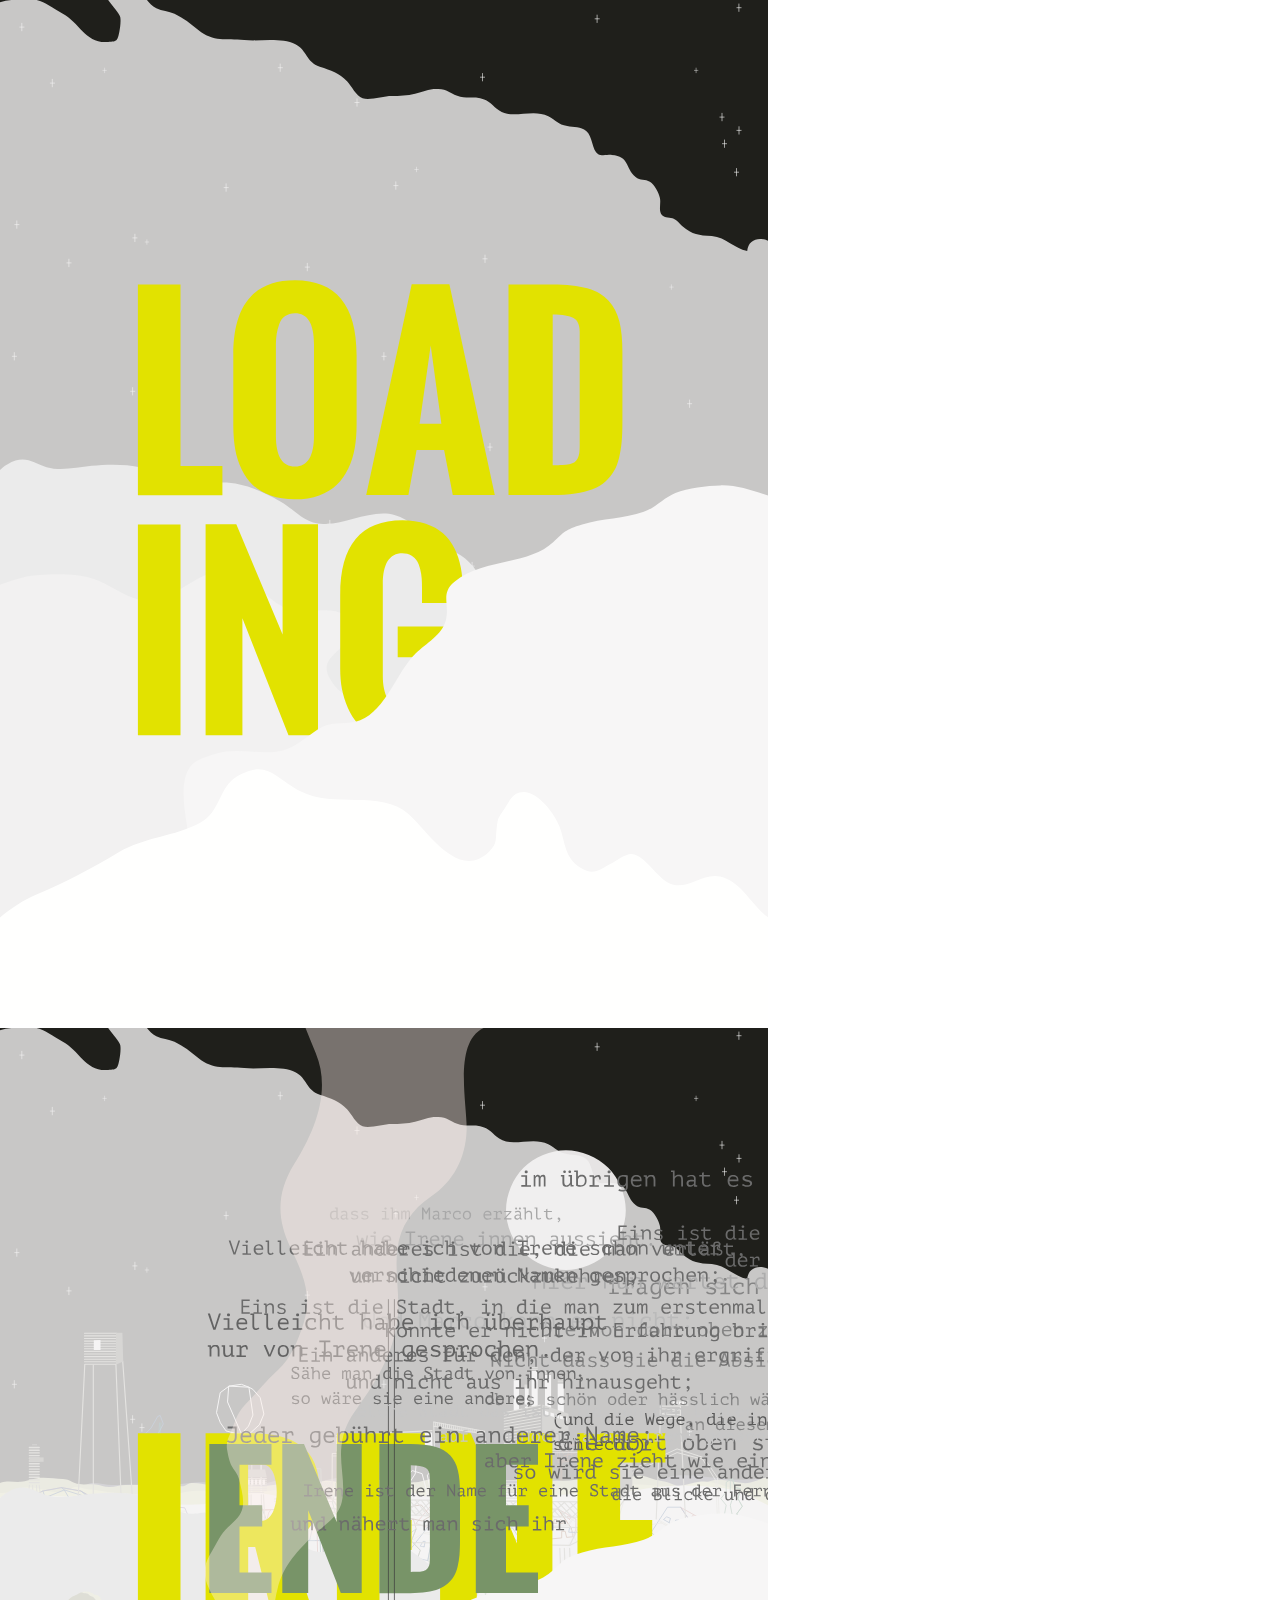
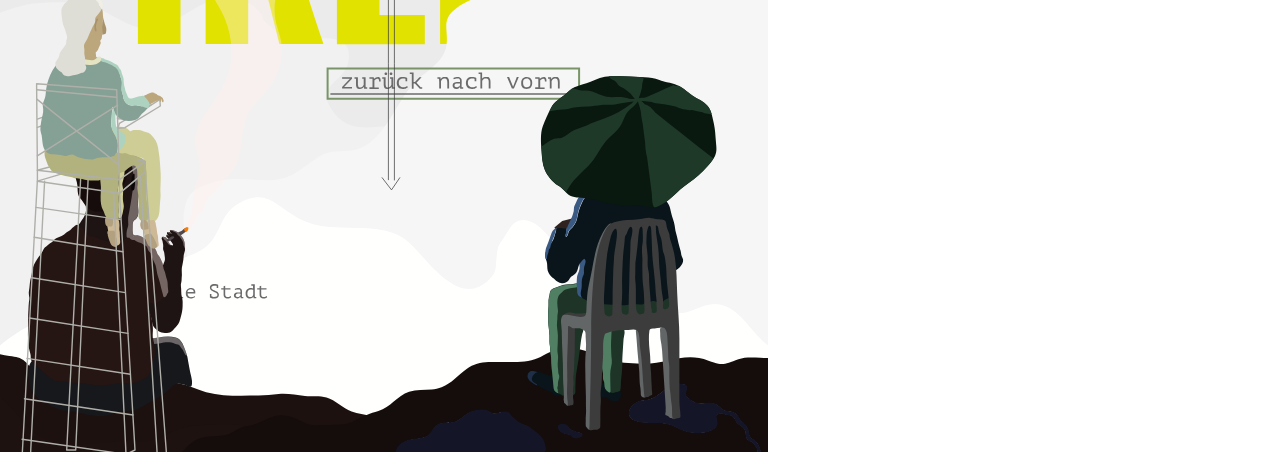
==== index.html @ e0df00ff "Initial commit" ====
<!DOCTYPE html>
<html>
<meta http-equiv="Content-Type" content="text/html; charset=utf-8">
<meta name="apple-mobile-web-app-capable" content="yes">
<meta name="apple-mobile-web-app-status-bar-style" content="black-translucent">
<meta name="viewport" content="width=768, minimal-ui">
<title>Irene</title>
<link rel="apple-touch-icon" sizes="152x152" href="icon.png">
<script src="js/external/zepto.js"></script>
<script src="js/external/hammer.js"></script>
<script src="js/external/colorGradient.js"></script>
<script src="js/external/stats.js"></script>
<script src="js/external/howler.js"></script>
<script src="js/external/tween.js"></script>

<script src="js/two.js"></script>
<script src="js/twoParallax.js"></script>
<script src="js/twoParticle.js"></script>

<script src="js/utils.js"></script>

<script src="js/tweenPlugins.js"></script>

<script src="js/Irene.js"></script>
<script src="js/IreneAudio.js"></script>
<script src="js/IreneParticle.js"></script>
<script src="js/IreneTouch.js"></script>
<script src="js/IreneFlicker.js"></script>
<script src="js/IreneWiggle.js"></script>
<script src="js/IreneAnimation.js"></script>
<script src="js/IreneSwing.js"></script>
<script src="js/IreneBacklink.js"></script>

<style>
body {
  margin: 0;
  padding: 0;
}

#wrapper {
  overflow:hidden;
}

@font-face {
  font-family: 'Oswald-Bold';
  font-style: normal;
  font-weight: 700;
  src: local('Oswald Bold'), local('Oswald-Bold'), url(fonts/oswald.woff) format('woff');
}

@font-face {
  font-family: 'PTMono-Regular';
  font-style: normal;
  font-weight: 400;
  src: local('PT Mono'), local('PTMono-Regular'), url(fonts/ptmono.woff) format('woff');
}

</style>

<body>
<div id="loading"><img src="loading.svg"></div>
<div id="wrapper"></div>
<div id="hiddenWrapper" style="display:none"></div>

<script>
var I = new Irene(),
    wrapSrc = document.getElementById('hiddenWrapper');
    wrapOut = document.getElementById('wrapper');

I.loadSVG('No military2 copy.svg', wrapSrc, startSetup);

function startSetup() {
  I.interpretSVG(wrapSrc, wrapOut);
  wrapSrc.remove();
  wrapSrc = null;
  I.two.update();
  I.setupAnimation();
  I.setupWiggle();
  I.setupSwing();
  I.setupFlicker();
  I.setupAudio();

  I.setupPerspective();
  I.moveCloudsToFront();
  I.setupTouchHandling();
  I.setupAnimation();
  //I.showStats();
  I.setupRain();
  I.setupBacklink();
  I.start();

  //goto(THIRDCITY);
}

function goto(x) {
  I.landed = true;
  I.curPos.y = 0;
  I.two.update();
  I.curPos.x = x;
  I.movePerspective(I.curPos);
  I.two.update();
}

function gotoRain() {
  goto(230);
}

function gotoSand() {
  goto(310);
}

function cur() {
  console.log(I.curPos.x);
}

</script>
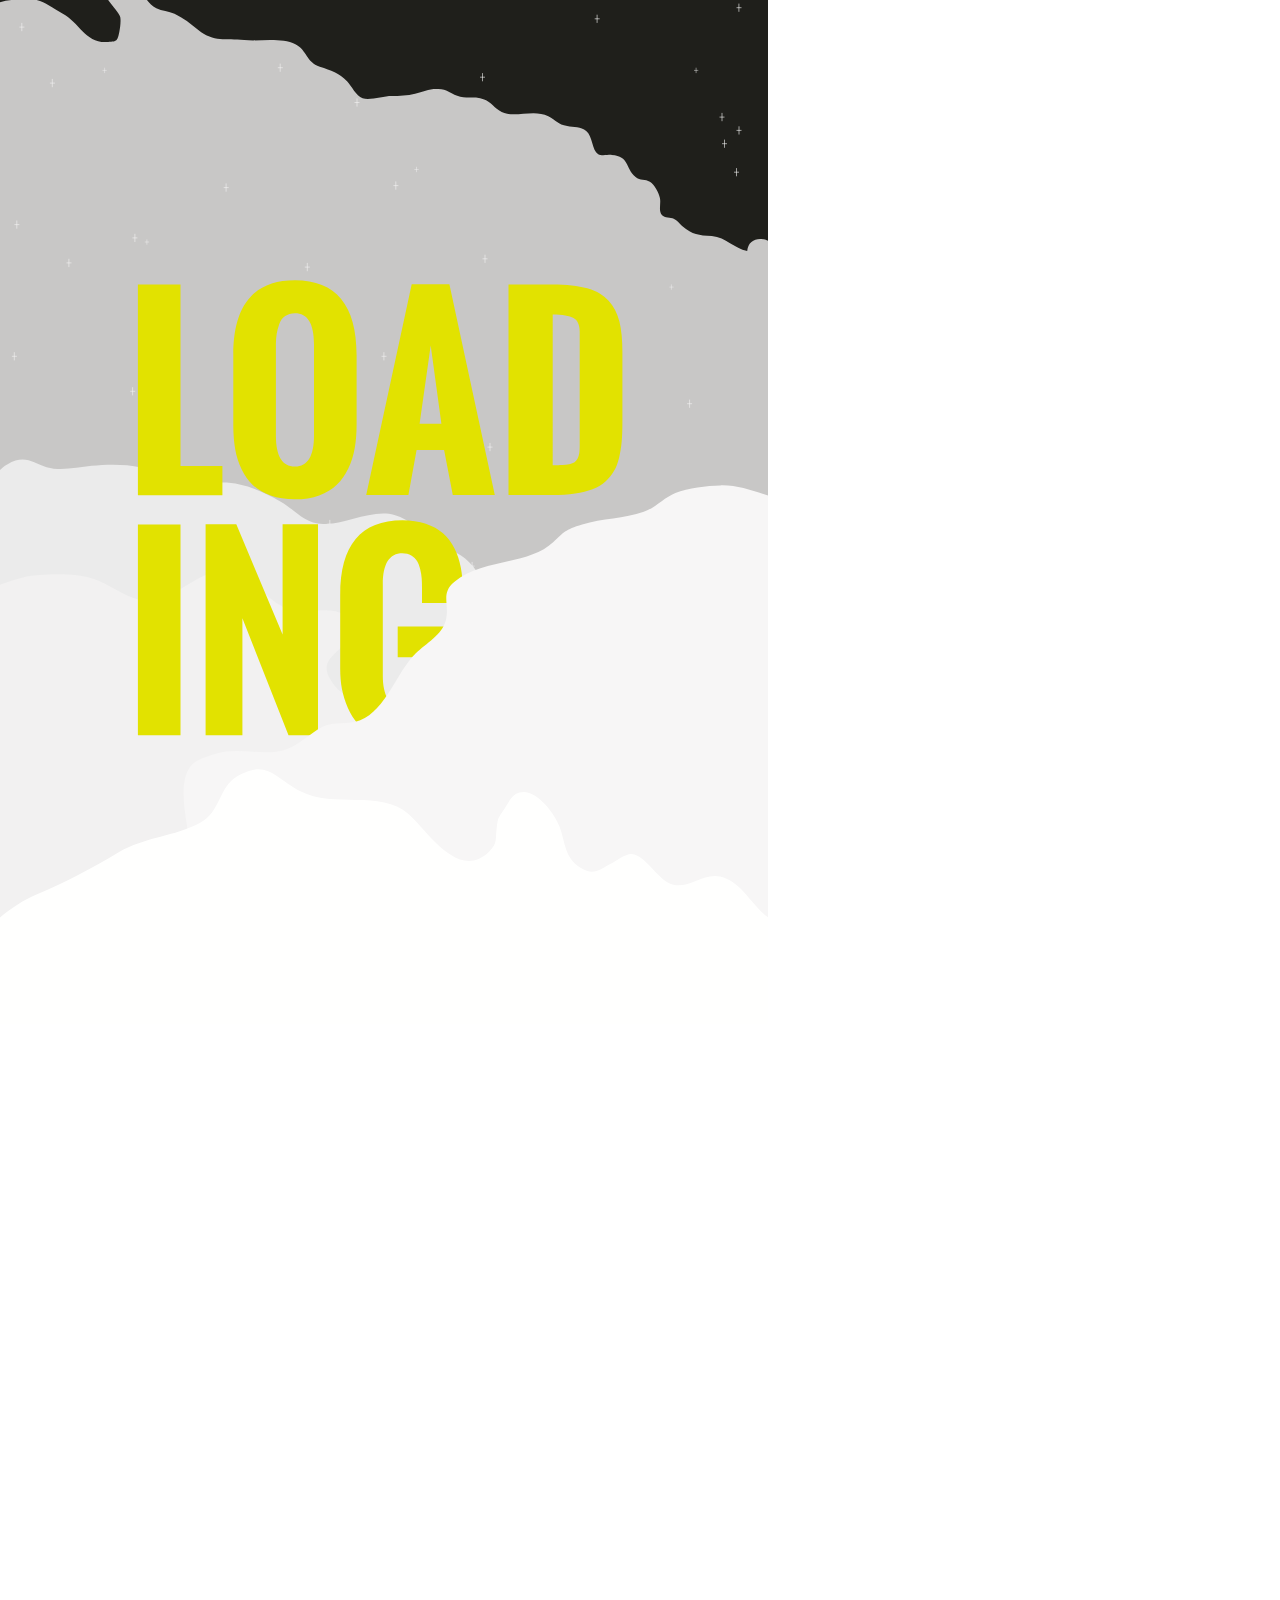
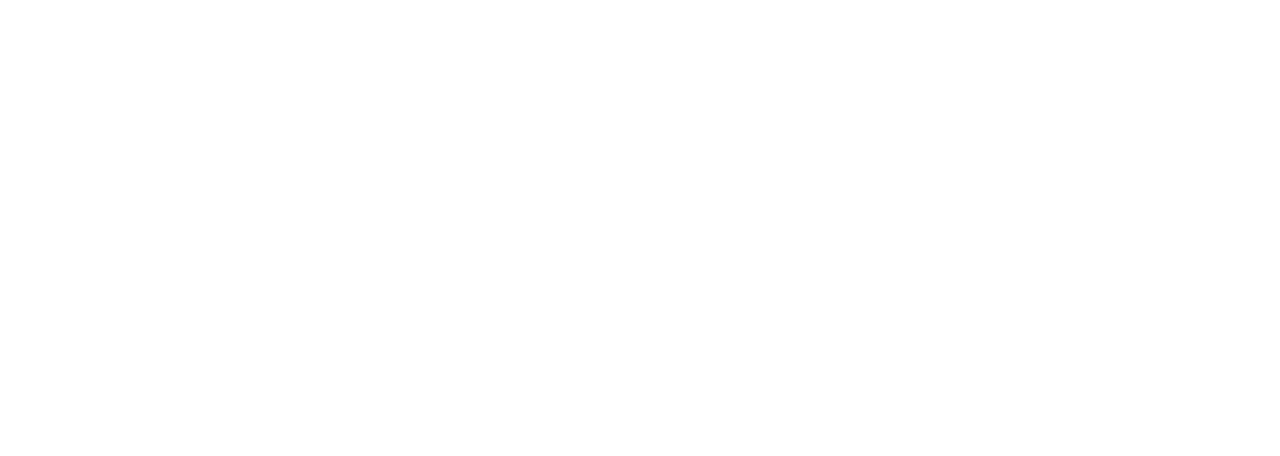
==== commit 6b6a3274: "including folders" ====
--- a/index.html
+++ b/index.html
@@ -60,14 +60,14 @@
 <body>
 <div id="loading"><img src="loading.svg"></div>
 <div id="wrapper"></div>
-<div id="hiddenWrapper" style="display:none"></div>
+
 
 <script>
 var I = new Irene(),
     wrapSrc = document.getElementById('hiddenWrapper');
     wrapOut = document.getElementById('wrapper');
 
-I.loadSVG('No military2 copy.svg', wrapSrc, startSetup);
+
 
 function startSetup() {
   I.interpretSVG(wrapSrc, wrapOut);
@@ -114,3 +114,11059 @@
 }
 
 </script>
+<div id="hiddenWrapper" style="display:none">
+<svg version="1.1" xmlns="http://www.w3.org/2000/svg" xmlns:xlink="http://www.w3.org/1999/xlink" x="0px" y="0px" width="768px"
+	 height="1024px" viewBox="0 0 768 1024" enable-background="new 0 0 768 1024" xml:space="preserve">
+<g id="Sky">
+	<rect id="SkyColor" x="-220.7" y="-591.6" fill="#1F1F1B" width="3831.4" height="2076.7"/>
+	<g id="Moon">
+		<circle id="XMLID_25_" fill="#E6E4E4" cx="565.9" cy="182.2" r="59.9"/>
+	</g>
+	<g id="Stars" display="none">
+		<g display="inline">
+			
+				<line fill="none" stroke="#FFFFFF" stroke-width="0.5839" stroke-linejoin="bevel" stroke-miterlimit="10" x1="134.9" y1="233.8" x2="134.9" y2="242"/>
+			
+				<line fill="none" stroke="#FFFFFF" stroke-width="0.5839" stroke-linejoin="bevel" stroke-miterlimit="10" x1="132.4" y1="237.9" x2="137.4" y2="237.9"/>
+		</g>
+		<g display="inline">
+			
+				<line fill="none" stroke="#FFFFFF" stroke-width="0.5839" stroke-linejoin="bevel" stroke-miterlimit="10" x1="226.1" y1="183.4" x2="226.1" y2="191.7"/>
+			
+				<line fill="none" stroke="#FFFFFF" stroke-width="0.5839" stroke-linejoin="bevel" stroke-miterlimit="10" x1="223.7" y1="187.6" x2="228.7" y2="187.6"/>
+		</g>
+		<g display="inline">
+			
+				<line fill="none" stroke="#FFFFFF" stroke-width="0.5839" stroke-linejoin="bevel" stroke-miterlimit="10" x1="383.9" y1="352.2" x2="383.9" y2="360.4"/>
+			
+				<line fill="none" stroke="#FFFFFF" stroke-width="0.5839" stroke-linejoin="bevel" stroke-miterlimit="10" x1="381.5" y1="356.3" x2="386.5" y2="356.3"/>
+		</g>
+		<g display="inline">
+			
+				<line fill="none" stroke="#FFFFFF" stroke-width="0.5839" stroke-linejoin="bevel" stroke-miterlimit="10" x1="689.6" y1="399.6" x2="689.6" y2="407.8"/>
+			
+				<line fill="none" stroke="#FFFFFF" stroke-width="0.5839" stroke-linejoin="bevel" stroke-miterlimit="10" x1="687.1" y1="403.7" x2="692.1" y2="403.7"/>
+		</g>
+		<g display="inline">
+			
+				<line fill="none" stroke="#FFFFFF" stroke-width="0.5839" stroke-linejoin="bevel" stroke-miterlimit="10" x1="357" y1="98.4" x2="357" y2="106.6"/>
+			
+				<line fill="none" stroke="#FFFFFF" stroke-width="0.5839" stroke-linejoin="bevel" stroke-miterlimit="10" x1="354.5" y1="102.5" x2="359.5" y2="102.5"/>
+		</g>
+		<g display="inline">
+			
+				<line fill="none" stroke="#FFFFFF" stroke-width="0.5839" stroke-linejoin="bevel" stroke-miterlimit="10" x1="52.3" y1="78.9" x2="52.3" y2="87.2"/>
+			
+				<line fill="none" stroke="#FFFFFF" stroke-width="0.5839" stroke-linejoin="bevel" stroke-miterlimit="10" x1="49.9" y1="83.1" x2="54.9" y2="83.1"/>
+		</g>
+		<g display="inline">
+			
+				<line fill="none" stroke="#FFFFFF" stroke-width="0.5839" stroke-linejoin="bevel" stroke-miterlimit="10" x1="21.8" y1="22.9" x2="21.8" y2="31.2"/>
+			
+				<line fill="none" stroke="#FFFFFF" stroke-width="0.5839" stroke-linejoin="bevel" stroke-miterlimit="10" x1="19.4" y1="27.1" x2="24.4" y2="27.1"/>
+		</g>
+		<g display="inline">
+			
+				<line fill="none" stroke="#FFFFFF" stroke-width="0.5839" stroke-linejoin="bevel" stroke-miterlimit="10" x1="16.8" y1="220.5" x2="16.8" y2="228.7"/>
+			
+				<line fill="none" stroke="#FFFFFF" stroke-width="0.5839" stroke-linejoin="bevel" stroke-miterlimit="10" x1="14.4" y1="224.6" x2="19.4" y2="224.6"/>
+		</g>
+		<g display="inline">
+			
+				<line fill="none" stroke="#FFFFFF" stroke-width="0.5839" stroke-linejoin="bevel" stroke-miterlimit="10" x1="14.3" y1="352.2" x2="14.3" y2="360.4"/>
+			
+				<line fill="none" stroke="#FFFFFF" stroke-width="0.5839" stroke-linejoin="bevel" stroke-miterlimit="10" x1="11.9" y1="356.3" x2="16.9" y2="356.3"/>
+		</g>
+		<g display="inline">
+			
+				<line fill="none" stroke="#FFFFFF" stroke-width="0.5839" stroke-linejoin="bevel" stroke-miterlimit="10" x1="307.3" y1="262.9" x2="307.3" y2="271.2"/>
+			
+				<line fill="none" stroke="#FFFFFF" stroke-width="0.5839" stroke-linejoin="bevel" stroke-miterlimit="10" x1="304.8" y1="267.1" x2="309.8" y2="267.1"/>
+		</g>
+		<g display="inline">
+			
+				<line fill="none" stroke="#FFFFFF" stroke-width="0.5839" stroke-linejoin="bevel" stroke-miterlimit="10" x1="280.2" y1="63.6" x2="280.2" y2="71.8"/>
+			
+				<line fill="none" stroke="#FFFFFF" stroke-width="0.5839" stroke-linejoin="bevel" stroke-miterlimit="10" x1="277.8" y1="67.7" x2="282.8" y2="67.7"/>
+		</g>
+		<g display="inline">
+			
+				<line fill="none" stroke="#FFFFFF" stroke-width="0.5839" stroke-linejoin="bevel" stroke-miterlimit="10" x1="597.1" y1="14.7" x2="597.1" y2="22.9"/>
+			
+				<line fill="none" stroke="#FFFFFF" stroke-width="0.5839" stroke-linejoin="bevel" stroke-miterlimit="10" x1="594.7" y1="18.8" x2="599.7" y2="18.8"/>
+		</g>
+		<g display="inline">
+			
+				<line fill="none" stroke="#FFFFFF" stroke-width="0.5839" stroke-linejoin="bevel" stroke-miterlimit="10" x1="583.2" y1="419.6" x2="583.2" y2="427.8"/>
+			
+				<line fill="none" stroke="#FFFFFF" stroke-width="0.5839" stroke-linejoin="bevel" stroke-miterlimit="10" x1="580.8" y1="423.7" x2="585.8" y2="423.7"/>
+		</g>
+		<g display="inline">
+			
+				<line fill="none" stroke="#FFFFFF" stroke-width="0.5839" stroke-linejoin="bevel" stroke-miterlimit="10" x1="472.1" y1="561.9" x2="472.1" y2="570.2"/>
+			
+				<line fill="none" stroke="#FFFFFF" stroke-width="0.5839" stroke-linejoin="bevel" stroke-miterlimit="10" x1="469.6" y1="566.1" x2="474.6" y2="566.1"/>
+		</g>
+		<g display="inline">
+			
+				<line fill="none" stroke="#FFFFFF" stroke-width="0.5839" stroke-linejoin="bevel" stroke-miterlimit="10" x1="490" y1="442.9" x2="490" y2="451.2"/>
+			
+				<line fill="none" stroke="#FFFFFF" stroke-width="0.5839" stroke-linejoin="bevel" stroke-miterlimit="10" x1="487.5" y1="447.1" x2="492.5" y2="447.1"/>
+		</g>
+		<g display="inline">
+			
+				<line fill="none" stroke="#FFFFFF" stroke-width="0.5839" stroke-linejoin="bevel" stroke-miterlimit="10" x1="684.6" y1="680.9" x2="684.6" y2="689.2"/>
+			
+				<line fill="none" stroke="#FFFFFF" stroke-width="0.5839" stroke-linejoin="bevel" stroke-miterlimit="10" x1="682.1" y1="685.1" x2="687.1" y2="685.1"/>
+		</g>
+		<g display="inline">
+			
+				<line fill="none" stroke="#FFFFFF" stroke-width="0.5839" stroke-linejoin="bevel" stroke-miterlimit="10" x1="482.4" y1="803.1" x2="482.4" y2="811.3"/>
+			
+				<line fill="none" stroke="#FFFFFF" stroke-width="0.5839" stroke-linejoin="bevel" stroke-miterlimit="10" x1="480" y1="807.2" x2="485" y2="807.2"/>
+		</g>
+		<g display="inline">
+			
+				<line fill="none" stroke="#FFFFFF" stroke-width="0.5839" stroke-linejoin="bevel" stroke-miterlimit="10" x1="329.8" y1="519.9" x2="329.8" y2="528.2"/>
+			
+				<line fill="none" stroke="#FFFFFF" stroke-width="0.5839" stroke-linejoin="bevel" stroke-miterlimit="10" x1="327.4" y1="524.1" x2="332.4" y2="524.1"/>
+		</g>
+		<g display="inline">
+			
+				<line fill="none" stroke="#FFFFFF" stroke-width="0.5839" stroke-linejoin="bevel" stroke-miterlimit="10" x1="112.5" y1="480.9" x2="112.5" y2="489.2"/>
+			
+				<line fill="none" stroke="#FFFFFF" stroke-width="0.5839" stroke-linejoin="bevel" stroke-miterlimit="10" x1="110.1" y1="485.1" x2="115.1" y2="485.1"/>
+		</g>
+		<g display="inline">
+			
+				<line fill="none" stroke="#FFFFFF" stroke-width="0.5839" stroke-linejoin="bevel" stroke-miterlimit="10" x1="334.8" y1="696.8" x2="334.8" y2="705"/>
+			
+				<line fill="none" stroke="#FFFFFF" stroke-width="0.5839" stroke-linejoin="bevel" stroke-miterlimit="10" x1="332.4" y1="700.9" x2="337.4" y2="700.9"/>
+		</g>
+		<g display="inline">
+			
+				<line fill="none" stroke="#FFFFFF" stroke-width="0.5839" stroke-linejoin="bevel" stroke-miterlimit="10" x1="334.8" y1="873" x2="334.8" y2="881.2"/>
+			
+				<line fill="none" stroke="#FFFFFF" stroke-width="0.5839" stroke-linejoin="bevel" stroke-miterlimit="10" x1="332.4" y1="877.1" x2="337.4" y2="877.1"/>
+		</g>
+		<g display="inline">
+			
+				<line fill="none" stroke="#FFFFFF" stroke-width="0.5839" stroke-linejoin="bevel" stroke-miterlimit="10" x1="639.8" y1="926.4" x2="639.8" y2="934.7"/>
+			
+				<line fill="none" stroke="#FFFFFF" stroke-width="0.5839" stroke-linejoin="bevel" stroke-miterlimit="10" x1="637.4" y1="930.5" x2="642.4" y2="930.5"/>
+		</g>
+		<g display="inline">
+			
+				<line fill="none" stroke="#FFFFFF" stroke-width="0.5839" stroke-linejoin="bevel" stroke-miterlimit="10" x1="544.5" y1="305.9" x2="544.5" y2="314.2"/>
+			
+				<line fill="none" stroke="#FFFFFF" stroke-width="0.5839" stroke-linejoin="bevel" stroke-miterlimit="10" x1="542" y1="310.1" x2="547" y2="310.1"/>
+		</g>
+		<g display="inline">
+			
+				<line fill="none" stroke="#FFFFFF" stroke-width="0.5839" stroke-linejoin="bevel" stroke-miterlimit="10" x1="485" y1="254.7" x2="485" y2="262.9"/>
+			
+				<line fill="none" stroke="#FFFFFF" stroke-width="0.5839" stroke-linejoin="bevel" stroke-miterlimit="10" x1="482.5" y1="258.8" x2="487.5" y2="258.8"/>
+		</g>
+		<g display="inline">
+			
+				<line fill="none" stroke="#FFFFFF" stroke-width="0.5839" stroke-linejoin="bevel" stroke-miterlimit="10" x1="482.5" y1="73.1" x2="482.5" y2="81.3"/>
+			
+				<line fill="none" stroke="#FFFFFF" stroke-width="0.5839" stroke-linejoin="bevel" stroke-miterlimit="10" x1="480" y1="77.2" x2="485" y2="77.2"/>
+		</g>
+		<g display="inline">
+			
+				<line fill="none" stroke="#FFFFFF" stroke-width="0.5839" stroke-linejoin="bevel" stroke-miterlimit="10" x1="736.5" y1="168.1" x2="736.5" y2="176.3"/>
+			
+				<line fill="none" stroke="#FFFFFF" stroke-width="0.5839" stroke-linejoin="bevel" stroke-miterlimit="10" x1="734" y1="172.2" x2="739" y2="172.2"/>
+		</g>
+		<g display="inline">
+			
+				<line fill="none" stroke="#FFFFFF" stroke-width="0.5839" stroke-linejoin="bevel" stroke-miterlimit="10" x1="739" y1="126.3" x2="739" y2="134.5"/>
+			
+				<line fill="none" stroke="#FFFFFF" stroke-width="0.5839" stroke-linejoin="bevel" stroke-miterlimit="10" x1="736.5" y1="130.4" x2="741.5" y2="130.4"/>
+		</g>
+		<g display="inline">
+			
+				<line fill="none" stroke="#FFFFFF" stroke-width="0.5839" stroke-linejoin="bevel" stroke-miterlimit="10" x1="724.5" y1="139.6" x2="724.5" y2="147.8"/>
+			
+				<line fill="none" stroke="#FFFFFF" stroke-width="0.5839" stroke-linejoin="bevel" stroke-miterlimit="10" x1="722" y1="143.7" x2="727" y2="143.7"/>
+		</g>
+		<g display="inline">
+			
+				<line fill="none" stroke="#FFFFFF" stroke-width="0.5839" stroke-linejoin="bevel" stroke-miterlimit="10" x1="722" y1="112.9" x2="722" y2="121.2"/>
+			
+				<line fill="none" stroke="#FFFFFF" stroke-width="0.5839" stroke-linejoin="bevel" stroke-miterlimit="10" x1="719.5" y1="117.1" x2="724.5" y2="117.1"/>
+		</g>
+		<g display="inline">
+			
+				<line fill="none" stroke="#FFFFFF" stroke-width="0.5839" stroke-linejoin="bevel" stroke-miterlimit="10" x1="738.9" y1="3.6" x2="738.9" y2="11.8"/>
+			
+				<line fill="none" stroke="#FFFFFF" stroke-width="0.5839" stroke-linejoin="bevel" stroke-miterlimit="10" x1="736.5" y1="7.7" x2="741.5" y2="7.7"/>
+		</g>
+		<g display="inline">
+			
+				<line fill="none" stroke="#FFFFFF" stroke-width="0.5839" stroke-linejoin="bevel" stroke-miterlimit="10" x1="68.9" y1="258.8" x2="68.9" y2="267.1"/>
+			
+				<line fill="none" stroke="#FFFFFF" stroke-width="0.5839" stroke-linejoin="bevel" stroke-miterlimit="10" x1="66.5" y1="262.9" x2="71.5" y2="262.9"/>
+		</g>
+		<g display="inline">
+			
+				<line fill="none" stroke="#FFFFFF" stroke-width="0.5839" stroke-linejoin="bevel" stroke-miterlimit="10" x1="395.8" y1="181.4" x2="395.8" y2="189.7"/>
+			
+				<line fill="none" stroke="#FFFFFF" stroke-width="0.5839" stroke-linejoin="bevel" stroke-miterlimit="10" x1="393.4" y1="185.6" x2="398.4" y2="185.6"/>
+		</g>
+		<g display="inline">
+			
+				<line fill="none" stroke="#FFFFFF" stroke-width="0.5839" stroke-linejoin="bevel" stroke-miterlimit="10" x1="141.9" y1="395.4" x2="141.9" y2="403.7"/>
+			
+				<line fill="none" stroke="#FFFFFF" stroke-width="0.5839" stroke-linejoin="bevel" stroke-miterlimit="10" x1="139.5" y1="399.6" x2="144.5" y2="399.6"/>
+		</g>
+		<g display="inline">
+			
+				<line fill="none" stroke="#FFFFFF" stroke-width="0.5839" stroke-linejoin="bevel" stroke-miterlimit="10" x1="132.6" y1="387.2" x2="132.6" y2="395.4"/>
+			
+				<line fill="none" stroke="#FFFFFF" stroke-width="0.5839" stroke-linejoin="bevel" stroke-miterlimit="10" x1="130.2" y1="391.3" x2="135.2" y2="391.3"/>
+		</g>
+		<g display="inline">
+			
+				<line fill="none" stroke="#FFFFFF" stroke-width="0.4346" stroke-linejoin="bevel" stroke-miterlimit="10" x1="416.5" y1="166.8" x2="416.5" y2="172.2"/>
+			
+				<line fill="none" stroke="#FFFFFF" stroke-width="0.4346" stroke-linejoin="bevel" stroke-miterlimit="10" x1="414.4" y1="169.5" x2="418.7" y2="169.5"/>
+		</g>
+		<g display="inline">
+			
+				<line fill="none" stroke="#FFFFFF" stroke-width="0.4346" stroke-linejoin="bevel" stroke-miterlimit="10" x1="146.9" y1="239.4" x2="146.9" y2="244.7"/>
+			
+				<line fill="none" stroke="#FFFFFF" stroke-width="0.4346" stroke-linejoin="bevel" stroke-miterlimit="10" x1="144.8" y1="242" x2="149.1" y2="242"/>
+		</g>
+		<g display="inline">
+			
+				<line fill="none" stroke="#FFFFFF" stroke-width="0.4346" stroke-linejoin="bevel" stroke-miterlimit="10" x1="696.1" y1="67.7" x2="696.1" y2="73.1"/>
+			
+				<line fill="none" stroke="#FFFFFF" stroke-width="0.4346" stroke-linejoin="bevel" stroke-miterlimit="10" x1="694" y1="70.4" x2="698.3" y2="70.4"/>
+		</g>
+		<g display="inline">
+			
+				<line fill="none" stroke="#FFFFFF" stroke-width="0.4346" stroke-linejoin="bevel" stroke-miterlimit="10" x1="671.4" y1="284.4" x2="671.4" y2="289.7"/>
+			
+				<line fill="none" stroke="#FFFFFF" stroke-width="0.4346" stroke-linejoin="bevel" stroke-miterlimit="10" x1="669.4" y1="287.1" x2="673.6" y2="287.1"/>
+		</g>
+		<g display="inline">
+			
+				<line fill="none" stroke="#FFFFFF" stroke-width="0.4346" stroke-linejoin="bevel" stroke-miterlimit="10" x1="104.6" y1="67.7" x2="104.6" y2="73.1"/>
+			
+				<line fill="none" stroke="#FFFFFF" stroke-width="0.4346" stroke-linejoin="bevel" stroke-miterlimit="10" x1="102.5" y1="70.4" x2="106.7" y2="70.4"/>
+		</g>
+	</g>
+</g>
+<g id="Back">
+	<g id="BackCity1">
+		<path fill="#363636" d="M971.2,589.2c-10.3-15.5-20.7-31.1-31-46.6c-6.9-10.4-12.5-23-23.5-27.7c-10.5-4.6-27.9-13.9-39.6-13
+			c-10.6,0.9-15.5,11.7-26.2,11.5c-13.6-0.3-26.9,1-40.4-1.3c-11.9-2-22.2,0.8-34.3,0.8c-10.1,0-21.3-2.5-31.1-4.8
+			c-5-1.2-10.3-3.3-15.6-4.5c-7.3-1.6-12.3-3.7-19.6-2.6c-6.2,0.9-12.5,0.5-18.7-0.3c-8.4-1.1-20.2-3.6-28.2,0
+			c-4.5,2-6,4.9-10.7,6.5c-7.4,2.4-16.5-2.5-24.3-2.2c-4,0.1-10.4,3.2-14.3,2.5c-9.3-1.6-9.4-5.7-17.9-4.4c-2.7,0.4-7.5,4.2-11.1,5
+			c-4.5,1-9.7,0.3-14.2,0.2c-9,0-18.1,0.4-27.1,0c-10.1-0.4-16.1-1.7-25.2,0.3c-6.6,1.5-12,4.2-19.5,3c-8.7-1.4-15.9-5.5-25.3-5.5
+			c-8.6,0-17.2,3-25.7,2.2c-11.9-1.1-19.4-10-32.6-9.9c-7.8,0.1-17.3,3.1-24.9,2c-7.5-1.1-13-6.1-21.1-6.3
+			c-13.3-0.3-33.1,6.1-44.2,11.7c-14.1,7.2-21.9,5.9-36.8,3.5c-21.2-3.4-39.1,19.2-58.4,13.3c-11.2-3.4-16.1-8.9-29-9
+			c-11.3-0.1-26.8,3.4-37.1,2.5c-0.3,0.4-0.7,0.8-1,1.3c-8.5-11.6-37.6-11.2-50.1-10.4c-14,0.9-31-1.2-44.5,1.1
+			c-10.2,1.7-17.9,7.8-28.5,8.8c-11.2,1-19.8-3.9-30.6-3.3c-9.4,0.5-14.1,4.7-23.9,4.4c-19.3-0.7-36-5.3-54.9-0.7
+			c-6.6,1.6-21.2-4.9-27.6-6.6c-12.7-3.2-24.9-9.7-37.8-11.5c-13.8-2-21.6-0.8-34,1.7c-14.4,2.9-29.8,1.3-44.7,2.9
+			c-6.4,0.7-8.5,2.7-13.8,4.4c-7.8,2.5-17.1,2.2-26.1,1.3c-17.9-1.7-34.3,2.8-52.5,3c-6.9,0.1-14.2-0.8-20.9,0.8
+			c-3.6,0.9-4.6,3.8-8.3,4.4c-7.7,1.4-13.3-3.3-20.3-5.3c-22.7-6.5-42.6,11.6-65.7,7.5c-8.6-1.5-14.3-5.7-24.4-4
+			c-13,2.2-13.1,6.1-25.6,0.9c-11.4-4.8-22.6-9.4-35.6-6.6c-10.3,2.2-17.3,8.6-28.9,7.6c-17.9-1.6-30.7-7.4-47.9,2
+			c-13,7.1-14.9,8.5-30.5,7.3c-21.4-1.6-41.6,6-63.1,5c-15.9-0.8-31.7-2.8-48-2.2c-16,0.7-31.3,0.1-47,0c-15.6-0.1-31-7-46.6-5.4
+			c-13.4,1.4-24.9,3.9-38.9,2.5c-10-1-16.2-1.5-26,2.5c-11.9,4.9-14,3.8-27.2,1.2c-9-1.7-16.8,1.1-25.2,2.5
+			c-13.3,2.2-21.1-0.5-33.4-5.5c-7.2-2.9-27.7-5.3-34.2-1.2c-8.7,5.5-9.7,8.8-20.9,7.1c-11.8-1.9-18.1-2.9-30.6,2.5
+			c-15.8,6.9-24,6.7-41.1,2.7c-12.5-2.9-26.7-4.4-38.9-0.4c-9.1,3-16.8,9.2-25.9,8.9c-9.9-0.3-21-6.7-30.8-8.5
+			c-10.3-1.9-16.1,0.4-25.8,2.2c-11.2,2-25,1.8-35.7-2.4c-10-3.9-15.8-9.9-27.3-7.7c-9.4,1.8-17.3,9.6-27.1,9.9
+			c-9.5,0.2-16.7-6.1-26.3-7.9c-11.9-2.2-14.8-0.2-25.2,4.8c-8.7,4.3-11.8,4.5-21.8-1c-11.9-6.5-20.9-9.5-34.7-3.6
+			c-4,1.7-8.8,4.6-13.3,4.9c-5.8,0.3-8.5-3.7-13.2-4.2c-7.8-0.9-16.2,5.1-23.7,8.8l-73.7,1400.9l2353.3-60.9L431.7,924.8
+			l508.8-107.3L971.2,589.2z"/>
+		<path fill="#2E2D2D" d="M1491,546.5c-2.7-0.4-5.4-0.8-8.2-1.3c-23.3-4.1-37.3-6.3-59.6,1.4c-8.1,2.8-17.1,4.1-25.5,6.8
+			c-31.8,10.2-46.7-16.3-76.9-18.6c-17.1-1.3-34-3-50.9-5.5c-13.5-2-24.5-8.7-37.4-12.2c-9.3-2.6-20.1-4.1-29.9-3.5
+			c-8.4,0.5-8.4,2.1-13.2,5.9c-6.5,5.2-6.8,8.8-17.5,10.5c-5.7,0.9-11.7,0.9-17.3,1.6c-8.8,1.2-17.8,1.7-27.2,2.1
+			c-19.2,0.8-40.9,14.4-58.9,7.1c-15.3-6.2-23.2-10.1-41.5-9.4c-10.7,0.4-23.1,0.8-33.4,3.8c-8.1,2.4-15.2,8.3-24.3,5.5
+			c-5.4-1.7-10.5-10-16.4-11.7c-6.3-1.8-11.7,1.3-17,2.4c-16.9,3.5-22.5,11.2-39.5,5.7c-6.7-2.2-19.2-10.9-26.5-11.5
+			c-6.7-0.5-7.5,4.6-12.9,5.9c-14,3.5-28.6,5-43,4.1c-4.7-0.3-12-0.2-16.4-1.4c-5-1.4-8.2-6.2-13.2-7.6c-5.7-1.6-12.5,0.6-18.1,0.9
+			c-17.5,0.9-32.7-6.6-50.1-4.1c-20.3,3-38.1,7.9-59,9.1c-10.9,0.6-21.5,0.5-32.3-1c-8.6-1.2-16.2-4.6-24-6.8
+			c-15.9-4.4-34.5-3.1-50.8-7.4c-10.7-2.9-21.8-4.2-32.8-2.4c-9.8,1.6-18.3,7.5-28,8.2c-4.9,0.3-10.4-1.2-14.9,1.4
+			c-3.9,2.2-4.6,7-8,9c-12,7.2-27.1-3.5-38.7-5.2c-12.3-1.8-19.6,3.5-30.9,5c-11.6,1.6-24.9-3.7-36.7-4c-10.7-0.3-21.4-0.8-32.1-0.8
+			c-44.3,0-88.6,3.3-132.8-3c-10.9-1.5-20.1-4.7-32-4c-7.5,0.4-16.7-0.1-23.9,2c-8.8,2.6-11.1,4.8-20.1,3.9c-9.6-0.9-19.8-2.8-29,1
+			c-6.9,2.9-11.1,9.1-18.5,10.3c-5.1,0.8-10.7-0.8-15.9-0.1c-6,0.8-11.4,4.1-17.4,4.9c-17.7,2.3-36.3-2.6-53.4-0.8
+			c-4.3,0.5-8.6,0.4-12.9,0.8c-5.1,0.5-9.7,2.8-14.5,3.2c-12,1.1-23-11.3-36.3-10.3c-3.2-19.6-24.2,3.6-33.7,5.4
+			c-9.9,1.9-10.7-3.2-17.7-7c-8.9-4.8-9.4,4.1-16.8,9.5c-5.7,4.2-15.2,9.9-21.7,12.4c-4.8,1.8-13.5,2-17.7-1.2
+			c-5.1-3.8-2.6-10.1-5.2-14.4c-5-8.3-12.9-4.5-19.8-0.2c-2.6,1.6-7.4,7.3-9.7,8c-5,1.6-11-1.6-15.8-2.2
+			c-10.4-1.3-21.1,1.9-31.5,2.2c-9.8,0.4-20.3,0.7-30.2,1.5c-10.6,0.9-18.4,4-29.2,0.3c-11.4-4-19.1-12.1-32.2-9
+			c-10.3,2.4-16.7,10.8-27.3,11.9c-11.1,1.2-23.2-0.7-34.3-0.8c-12.2,0-14.8,3.6-25.3,8.6c-6.6,3.1-16.4,3.1-23.5,2.4
+			c-6.1-0.6-10.3-4.7-15.7-5.5c-6.7-1.1-13.9,2.5-19.9,4.5c-33.9,11.3-75.9-7.3-110.9-6.9c-12.7,0.1-24.5,2.3-37.1,3.1
+			c-18.5,1.2-32.1-5.4-49.7-9.1c-15.7-3.3-33.1-5.4-49.1-3.3c-16.6,2.2-31.9,15.4-48,15.6c-5.5,0.1-8.7-4.8-13.8-6.1
+			c-11.7-2.9-25-3.2-37-3.5c-20.6-0.5-25.3,7.4-41.7,16.3c-20.1,11-36.9,0.9-57.9-2.2c-15.6-2.3-31.4,0.2-47.1-1.4
+			c-9.4-1-19-5.4-28.9-3.3c-12.1,2.6-18.3,11.3-32.2,9c-12.1-2-22.8-9.5-36.1-10.8c-11.9-1.2-21.9-1.3-33.4,0.4
+			c-40.5,6-69.3-6.2-108.5-13c-27.2-4.7-48.1-4.6-74.8-2.7c-18.6,1.4-27.8-4.7-39,11.3c-8.3,11.9-7.4,25.2-4.8,39.3
+			c4,22-0.8,38.3,0.7,60.1c2,29.2,9.2,56.6-2.1,85c-9,22.7-5.4,28.9,6.5,51.6c15.7,29.9,16,67.3,20.6,100.2l837.3,66.5l0.6,6.3
+			l625.6-29.9l378.1-42.1l849.4-8.6v110.5H3334c0,0,0-444.3,0-444.4c0,0-0.2,0-0.2,0c-26,0-52-0.1-77.9-0.1
+			c-64.3-0.1-128.7-0.1-193-0.2c-90.7-0.1-181.4-0.2-272.1-0.3c-105-0.1-210.1-0.2-315.1-0.3c-107.4-0.1-214.8-0.2-322.2-0.4
+			c-97.7-0.1-195.4-0.2-293.1-0.3c-76-0.1-152-0.2-228.1-0.3c-26.1,0-52.3-0.1-78.4-0.1c-9.4,0-18.8,0-28.3,0
+			C1513.7,548.9,1502.4,548.2,1491,546.5z"/>
+		<polygon fill="#242020" points="-128,569.8 68.3,546 270.1,543.4 324.2,544.4 370.5,547.5 407.1,565.1 501.4,541.7 651.5,558.5 
+			757.4,559.1 842.2,599.6 4799.4,615.3 4687.4,2793 -4936.6,2409 -4640.6,737.3 -925.3,575.8 -727.3,597.8 -454,568.5 
+			-279.3,593.2 		"/>
+	</g>
+	<g id="BackCity2" display="none">
+		<path display="inline" fill="#5C5C6B" d="M3232.4,498.8c-5.1-4.9-19.6-2.8-26.3-5.6c-11.7-4.9-15.5-11.4-28.7-8.2
+			c-9,2.2-13.8,5.4-23.1,5.3c-15.1-0.2-31-3.4-46,0.6c-7.9,2.1-11.4,7.6-18.4,10.3c-7.8,3-17.2-0.1-25-2.1
+			c-10.7-2.7-23.6-7.3-34.8-5.7c-15.6,2.2-28.3,11.6-44.5,11.7c-13.4,0.1-13.2-5.2-23.1-9.8c-8.6-4-21.5-2.2-30.6-3.2
+			c-19.2-2.1-30.4-15.4-50.6-7.1c-11,4.5-18.9,12.5-30.7,13.1c-13.2,0.6-16.8-7.7-27.7-11.8c-18.8-7.1-38.3,10.6-57.6,5.7
+			c-11-2.8-16.2-9.9-28.5-9.6c-11.7,0.2-22.3,5-33.8,5.8c-23.5,1.6-45.5-10-69.3-10c-12.8,0-22.5,1.7-34.9,3.2
+			c-12.2,1.5-23.5-1.2-35.2-1.4c-15.3-0.3-25.6,6.3-39.3,11c-15.7,5.4-28-5-42.2-11.1c-23.1-10-39.4,6.4-61.7,10.1
+			c-20,3.3-36.4-6.8-55.3-6.6c-11.7,0.1-21.1,6.2-33.2,3.9c-10-1.9-18.9-7.4-28.5-10.7c-10.9-3.7-24.3-3.4-35.4,0.4
+			c-16.6,5.6-20.8,7.8-37.5,0c-19.2-8.9-35.5-13.5-57-8.6c-13.4,3-23.4,6.2-37.4,5.7c-23-0.8-43.1-2.2-66.2,1
+			c-24.4,3.3-43.2-11.9-67.9-7.8c-12.2,2-18.5,5.1-31.3,0.5c-11-4-19.4-9.7-31.4-6.7c-9,2.2-14.3,6.2-23.9,4
+			c-4.9-1.1-8.4-4-13.8-3.9c-5.6,0.2-6.9,3-11.6,4.1c-17.5,4.5-27.7-6.4-43.6-6.3c-11.5,0.1-22,6.5-34,6c-9.4-0.4-17.1-5.8-26.2-7.3
+			c-10.9-1.8-19.9,5.7-31,6.2c-14.9,0.8-23.9-9.9-37.8-10c-9.9,0-11,4.5-19.1,8.1c-5.5,2.5-12.5,2.8-18.4,3.9
+			c-12.6,2.2-24,7.8-36.6,10.1c-5.9,1.1-15,1.8-21,0.8c-8-1.3-13.9-8.9-21.8-10.7c-8.9-2-21.2-1.8-30.6-2.2
+			c-9-0.4-16.8,1.7-25.6-1.3c-7.8-2.6-13.9-7.4-22.8-6.5c-11.6,1.1-19.5,9.1-31.8,7.1c-7.4-1.2-15.6-7.2-22.7-7.4
+			c-12.2-0.2-26.2,5.5-39.2,6.1c-16.4,0.7-32.7-3.8-49.5-2c-18.3,2-33.5,10.8-52.9,9.1c-11.8-1-23-5.7-34.6-7.1c-8-1-16-0.5-24-1.9
+			c-16.7-3-29.7,5.8-46.8,7.1c-15.6,1.1-24.3-6.7-38.4-10.1c-8.3-2-14,1.3-21.7,3c-8.5,1.9-12.1,0.1-20.5-1.9
+			c-17.1-4.2-27.7,7-43.8,6c-14.7-0.9-24.5-10.8-40.5-8.1c-11.2,1.9-20.4,10.5-31.4,12.9c-9.2,2-23.8-0.3-32.6-2.8
+			c-14.7-4.2-26-13.4-42.1-12.1c-16.6,1.3-31.6,6.1-48.8,6.1c-20.4,0-43.3,2.1-63.4,0c-15.8-1.6-28.1-9.9-42.9-10.7
+			c-18.8-1-37,2.4-55.7,2.4c-23.4,0-49.2-8.5-72.3-2.2c-8.4,2.3-13.8,6.1-22.9,5.5c-8-0.5-15.7-3.1-23.7-3.3
+			c-12-0.3-20.8,7.4-31.8,8.2c-7.4,0.5-14.7-4.5-21.9-6.2c-5.2-1.2-10.6-1.9-15.6-3.9c-15.2-6.1-24.7,2.7-40.3,2.6
+			c-6.6-0.1-12.6-1.7-19.2-2c-10.6-0.4-20,2.9-30.5,2.3c-10.7-0.7-21.1,4-31.9,3.6c-12.3-0.5-24.4,0.8-36.9,0.8
+			c-9.3,0-18.9,0.5-28.2-0.7c-7.4-0.9-14.6-5.9-21.1-6.6c-7.5-0.8-18.3,3.9-26.2,4.4c-8.7,0.5-14.5-0.8-22.7-2.6
+			c-13.2-2.9-25.6,5.3-38.7,5.4c-11.9,0.1-19.5-6.2-31.2-3.9c-9.2,1.8-19,0.6-28.6,1.2c-9.3,0.6-18.7,2.5-28.1,3.3
+			c-10.6,1-20.6-1.3-31.4-1.3c-7.6,0-15.1,0.7-22.7,0.7c-6.8,0-14.3-2.5-20.9-2c-3.1,0.2-4.7,2.4-7.3,2.9c-2.8,0.5-4.7-0.3-7.4-0.3
+			c-5.5,0.2-11,1.1-16.6,0.6C49,457.1,37.9,457,26,457.1c-5.9,0-10.9,2.2-16.7,2c-4.4-0.2-8.7-2.3-13.3-2.7
+			c-6.7-0.6-14.6,1.2-20.8-1.3c-5.4-2.1-6.3-3.8-12-4c-8.4-0.4-18.4-2.1-26.7-0.7c-5.3,0.9-9.8,2.9-15.3,3.4
+			c-6.2,0.5-13.5-1.2-19.5,0.8c-5,1.7-8.2,4.3-13.7,5.3c-6.6,1.2-8.1,0.2-13.8-1.5c-9.1-2.8-17.3-0.2-26.3,1.6
+			c-6.1,1.2-15.2,3-21.5,1.9c-6.3-1.1-10.5-5.7-17.4-6.1c-14-0.7-22.2,8.6-35,11.9c-24.3,6.3-48.4-9.6-72.1-3.4
+			c-15,3.9-29.5,7.2-43.5,0.3c-11.5-5.7-22.9-2.3-33.8,2.5c-15.1,6.6-24.5,1.8-39.2-2.5c-12-3.5-23.6,2.5-35.6,2.5
+			c-4.5,0-8.9-0.6-13.3-0.7c-8.2-0.1-13.1,4.1-20.8,5.9c-11.5,2.8-24.4-3.6-35.8-4.6c-9.1-0.8-16.6,2.7-25.3,3.4
+			c-9.6,0.8-17.7,0.6-26.9-1.4c-6.1-1.3-12-2.5-18.5-2.1c-9.2,0.5-17.3,3.4-26.5,3c-8.3-0.4-19.1-0.8-26.9,1.7
+			c-9.8,3-495.6,885.2-496.5,894.9l852-27.9l3539.9-0.2C3259.9,1336.4,3242.6,508.7,3232.4,498.8z"/>
+		<g display="inline">
+			
+				<line fill="none" stroke="#6F3919" stroke-width="0.8" stroke-linecap="round" stroke-linejoin="round" stroke-miterlimit="10" x1="560" y1="462.5" x2="560" y2="431.8"/>
+			
+				<line fill="none" stroke="#6F3919" stroke-width="0.8" stroke-linecap="round" stroke-linejoin="round" stroke-miterlimit="10" x1="561.8" y1="462.5" x2="561.8" y2="431.8"/>
+			
+				<line fill="none" stroke="#6F3919" stroke-width="0.8" stroke-linecap="round" stroke-linejoin="round" stroke-miterlimit="10" x1="600.7" y1="458.4" x2="600.7" y2="427.8"/>
+			
+				<line fill="none" stroke="#6F3919" stroke-width="0.8" stroke-linecap="round" stroke-linejoin="round" stroke-miterlimit="10" x1="602.5" y1="458.4" x2="602.5" y2="427.8"/>
+			
+				<path fill="none" stroke="#6F3919" stroke-width="0.8" stroke-linecap="round" stroke-linejoin="round" stroke-miterlimit="10" d="
+				M556.8,419c0,0.3,1.5,15.5,1.5,15.5l48.8-5.5l-1.7-18.4L556.8,419z"/>
+			
+				<polygon fill="none" stroke="#6F3919" stroke-width="0.8" stroke-linecap="round" stroke-linejoin="round" stroke-miterlimit="10" points="
+				559,420.4 560.2,432.6 604.8,427.8 603.9,412.6 			"/>
+			
+				<polyline fill="none" stroke="#6F3919" stroke-width="0.8" stroke-linecap="round" stroke-linejoin="round" stroke-miterlimit="10" points="
+				562,422.6 563.4,425.6 565.8,422.9 			"/>
+			
+				<line fill="none" stroke="#6F3919" stroke-width="0.8" stroke-linecap="round" stroke-linejoin="round" stroke-miterlimit="10" x1="568.7" y1="421.7" x2="567.3" y2="429.9"/>
+			
+				<line fill="none" stroke="#6F3919" stroke-width="0.8" stroke-linecap="round" stroke-linejoin="round" stroke-miterlimit="10" x1="575.7" y1="425" x2="563.9" y2="427.8"/>
+			
+				<path fill="none" stroke="#6F3919" stroke-width="0.8" stroke-linecap="round" stroke-linejoin="round" stroke-miterlimit="10" d="
+				M575.4,421.5l4.7,3.3l-2.6,3.7c0,0-3.3,0.9-3.2,0.8s5.6-7.7,5.6-7.7"/>
+			
+				<path fill="none" stroke="#6F3919" stroke-width="0.8" stroke-linecap="round" stroke-linejoin="round" stroke-miterlimit="10" d="
+				M584.9,422.6v4.5l-3-4.5l2.6-3.9c0,0,2.5,0.6,2.5,0.8s-1.1,2-1.1,2l-1.4-0.6"/>
+			
+				<polyline fill="none" stroke="#6F3919" stroke-width="0.8" stroke-linecap="round" stroke-linejoin="round" stroke-miterlimit="10" points="
+				591.2,419 590.1,424.7 579,420.1 			"/>
+			
+				<path fill="none" stroke="#6F3919" stroke-width="0.8" stroke-linecap="round" stroke-linejoin="round" stroke-miterlimit="10" d="
+				M570.8,421.7c0,0.1,1.1,6.8,1.1,6.8"/>
+			
+				<path fill="none" stroke="#6F3919" stroke-width="0.8" stroke-linecap="round" stroke-linejoin="round" stroke-miterlimit="10" d="
+				M593.3,427.4c0-0.6,2.7-6.7,2.7-6.7l-3.9,0.4"/>
+			
+				<polyline fill="none" stroke="#6F3919" stroke-width="0.8" stroke-linecap="round" stroke-linejoin="round" stroke-miterlimit="10" points="
+				594.1,416.9 598.6,419 597.7,425.8 			"/>
+			
+				<line fill="none" stroke="#6F3919" stroke-width="0.8" stroke-linecap="round" stroke-linejoin="round" stroke-miterlimit="10" x1="600.7" y1="421.1" x2="599.4" y2="424.7"/>
+			
+				<polyline fill="none" stroke="#6F3919" stroke-width="0.8" stroke-linecap="round" stroke-linejoin="round" stroke-miterlimit="10" points="
+				603.2,424.7 601.4,415.2 599.8,416.2 			"/>
+		</g>
+		<path display="inline" fill="#393951" d="M3273.2,525c-4.6-9.9-14.8-25.7-25.6-29.1c-18.7-5.8-37.1,3.7-55.1,4.9
+			c-19.3,1.3-30.6-14.1-49.9-10.9c-1.8,0.3-3.6,0.7-5.5,1.3c-21.6,7.1-40.4,18.8-64.3,12.3c-10.6-2.9-17-8.1-28.4-8.6
+			c-14.7-0.6-27.5,1.5-41.2,6.3c-26.3,9.3-42.1,7.5-68.1-3.6c-13.2-5.6-27.6-12.9-42.1-14.5c-16.6-1.8-36.1,2.9-52.3,6.2
+			c-10.2,2.1-20.6,6.1-31,6.7c-12.3,0.7-26.1-5.2-37.6-9.1c-9.1-3.1-12.7-2.3-22.6-0.1c-20.6,4.6-39,13.3-60.7,10.1
+			c-10.3-1.5-19.1-8.6-29.4-10.2c-27.7-4.3-54.4,9.5-81.2,2.2c-16.5-4.5-29-13.8-47.4-11.1c-12,1.7-24.4,8.8-35.5,13.7
+			c-21.2,9.5-31.4,7.8-52.8-0.6c-12.3-4.8-26-5.1-39-4.2c-21.6,1.4-42.1,5.2-64,3.9c-21.6-1.3-38.3-9.3-58.1-16.9
+			c-28.2-11-47.1-4.8-75.8,1.7c-31.3,7.1-64.9-0.8-96.9,2.7c-13,1.4-29.8-0.1-41.2-7c-12.2-7.5-15.8-11.8-30.8-11.3
+			c-12.4,0.4-21.9,3.5-33.5,8c-17,6.7-25.2,8-41.7,1c-10-4.3-20.3-6.4-31.2-6.8c-12.5-0.5-24.3,2.6-36.1,5.4
+			c-11,2.6-23.9,8.1-34.7,9.5c-9,1.1-19.9-4.3-27.8-8c-15.7-7.2-32.5-5.5-50.5-2.8c-12.8,1.9-22.3,9.6-34.5,12.9
+			c-13,3.5-25.1,1.5-38-1c-5.5-1.1-4.6-2.8-11-1.2c-5.2,1.3-9,6.8-14.5,8.1c-7.5,1.8-17.4-0.2-24.7-2.2c-8.9-2.5-15.7-9.2-23.8-11.6
+			c-7.1-2.1-16.5,1.6-23.5,2.8c-7.4,1.3-15.1,3.2-22.7,1.1c-6.6-1.8-11.5-7.8-18.1-9.9c-17.9-5.8-27.8,6.4-44.3,9.9
+			c-20.1,4.3-40.9-1-60-6.9c-16.8-5.2-28.5-3.4-45.4-0.4c-14.9,2.6-24.4-1.4-37.7-6.1c-15.1-5.4-30.3-0.4-45.5,2.6
+			c-6.6,1.3-11.5,1.4-18.3,1c-6.3-0.4-8.3,2.6-13.5,4.1c-6.4,1.7-12.2,1.7-19.1,2.1c-20.3,1.1-40.5,0.7-60.7-1.6
+			c-14.9-1.6-29.1-7.6-44.1-8c-16.5-0.4-27.2-2.8-43.5-6.8c-24.7-6.1-43.3-5.9-64.3,8.2c-22.9,15.4-40.1,18.1-64.7,5.6
+			c-20.3-10.3-43.2-4.5-65.4-3.8c-17.7,0.5-32.5-2.9-47.6-6.8c-8.3-2.2-16.7-4.5-25.7-6.4c-9.7-2.1-18.5-0.9-28.3,0.4
+			c-24.1,3.3-49.8,6.1-73.3,13c-10.4,3-15.6,5.8-27,2.6c-10.2-2.9-19.6-8.8-30.4-9c-10.9-0.2-21.9-0.4-32.8-0.6
+			c-10.6-0.2-18.6,3.9-28.9,4.5c-17.4,1.1-32.1-10.6-48.8-9.2c-8,0.7-16.4,4.2-24.5,4.9c-9.6,0.8-19.3-1.1-28.8-1.6
+			c-32.2-1.7-63.6,2.9-94.8,5.3c-12.4,0.9-21.6-1.5-34.4,0.6c-14.2,2.4-29,1.5-43-0.8c-17.4-2.8-18.5-0.5-37.9,0.1
+			c-15.5,0.5-30.1-4-45.5-3.1c-16.8,1-33.5,3.3-50.3,4.4c-11.6,0.8-22.7-3.9-34.3-4.7c-10.3-0.7-18.6,0.3-28.3,2.5
+			c-33.1,7.4-68.7-3.2-100.8,4.2c-6,1.4-12.1,1.9-18.3,1.8c-5.7,0-11.7,0.5-17.4-0.2c-3.8-0.5-7.6-1.1-11.4-1.2
+			c-4.9-0.2-9.9,0-14.8-0.7c-5.9-0.8-11.9-1.2-17.8-2.5c-4.2-0.9-8.4-0.9-12.6-1.6c-4.1-0.7-8.8-3-12.9-1.5
+			c-3.7,1.3-6.8,4.1-10.8,4.6c-13.4,1.9-24.5-6.2-38.1-4.5c-6,0.7-9.6,3.6-15,4.7c-11.7,2.6-23.9-3-36-2.7
+			c-10.2,0.3-23.7,2.9-32.6,5.1c-11.1,2.8-18.2,6.2-30.5,2.3c-13.7-4.4-24.9-1-38.5,2.2c-7,1.6-13.3,0.8-20.4-0.2
+			c-7.1-0.9-11.8-4.8-18.4-6.7c-6.1-1.7-12.4,1.7-18.5,2.9c-11.9,2.2-26.1,7.9-38,4.5c-13.3-3.8-29.9-10.1-43.6-4
+			c-9.8,4.3-13.7,6.3-25.3,4.5c-9.5-1.5-15.3-8.9-23.4-11.3c-12.5-3.8-20.3,5.5-31,9c-6.5,2.1-17.2,5.5-24,4.4
+			c-5.2-0.9-10-4.3-15.1-5.7c-13.5-3.9-28.2,0.7-40.9,4.4c-10.1,2.9-21.6-2.9-32-3.2c-12.5-0.3-23.9,2.6-34.8,8.5
+			c-7.8,4.2-10.3,2.5-19.5,0.2c-10.5-2.7-17.3,1.4-27.2,4.7c-6.8,2.3-13.7,3.4-20.6,4.8c-6.9,1.3-12,7.3-18.6,9.6
+			c-3.8,1.3-13,0.6-16,3.3c0,0-81.3,73-81.3,73l-204,971.3l4375-24L3273.2,525z"/>
+		<path display="inline" fill="#1A1A26" d="M2991.4,603.1c14.3-7.3-109.9-75.4-93.9-80.6c27.2-8.9,0.2-31.2-17.3-33.5
+			c-18.7-2.4-32.6,6.2-50.5,7.8c-25.8,2.3-53.4,12-79.4,8c-12.3-1.9-19.5-12.2-31.3-14.9c-12.1-2.8-28.7,0.2-41.4,0.1
+			c-16.6-0.2-33.8,1-50.3-1.1c-12.7-1.6-25.1-5-38.2-4.9c-17.6,0.1-32.2,11.2-49,13.1c-13,1.5-27.1-0.3-39.8-2.8
+			c-29.6-5.9-56.7-24.9-85.9-11.5c-5.8,2.7-11.7,4.9-17.6,6.6c-10.1,2.9-20.5,4.5-31.4,4.6c-17.9,0.3-25.5-9.7-41.6-14
+			c-33.3-8.9-63.7,8.2-95.9,7c-17.9-0.7-31.1-12.7-49.6-13.1c-15.3-0.4-30.2,3.3-43.8,9c-13.4,5.6-25.1,12.3-40.1,9
+			c-11.1-2.4-17.7-9.5-26.8-14.2c-22.2-11.6-37.9-2.6-58.6,6c-13.5,5.6-28.6,4.6-40.8-2.7c-7.7-4.6-10.2-8.6-19.2-9.1
+			c-13.6-0.8-25.7,8.2-38.6,11.5c-15.9,4.1-31.1,1.5-47.2,0.5c-28.9-1.9-54.1-7.5-83.2-3.2c-28.8,4.2-54.5-3.6-83.2-5
+			c-36.1-1.7-66.8,18.4-103.3,19.2c-37.8,0.9-76.9-13.1-113.7-20.8c-35.7-7.5-68,16-103.4,9.6c-18.6-3.4-37.2-5.5-56.2-4.7
+			c-12.9,0.5-25.3,4.2-37.9,6.4c-26.1,4.7-49.9-5.1-75.4-8.9c-24.7-3.7-49.1-12.9-74.3-11.2c-23.7,1.6-46,7.6-68.6,14.2
+			c-15.4,4.5-32.7,8-48.9,6.8c-18.6-1.4-35.7-9-53.9-11.1c-13.8-1.6-27.5-0.3-41.3-2.3c-18-2.6-36.9,1.7-55.2-0.5
+			c-17.1-2-33.8-5.1-50.6-8.7c-16.4-3.5-35.6,2.8-51,8c-14.9,5.1-29.9,12.6-45.4,15.4c-8.4,1.5-18.9-1-27.3-2.2
+			c-12.8-1.8-27.6-10.3-39-16.2c-10.9-5.5-21.1-8-33.4-9.2c-17-1.6-33.6-2.8-50.6-1.3c-13.9,1.2-27.2,3.1-40.9,5.7
+			c-15.7,2.9-31.3-2.8-46.6,0.7c-12.6,2.9-25.4,2.6-38.3,2.6c-8.1,0-15.7-1.1-23.7-2.4c-14.5-2.3-28.5-3.4-43.3-2.7
+			c-11,0.6-20.2,7.6-30.8,8.1c-16.2,0.9-34.1-6.7-50.3-5.6c-5.8,0.4-10.3,4-16.6,3.4c-5.6-0.5-10.8-2.7-16.5-3.1
+			c-13-1-25.2,1.1-37.1,5.5c-22.9,8.6-48.3-7.4-72.3-4.9c-8.7,0.9-17.4-0.3-26.1,0.6c-7.5,0.7-15.3,1.7-22.8,0.7
+			c-9.1-1.2-16.1-2.2-25.3-1.3c-6.6,0.6-13.1,2.5-19.7,2.6c-4.6,0.1-6.7-1.9-11-2.9c-7.1-1.8-14.6-0.5-21.7,0.8
+			c-7.2,1.3-13.1,0-20.4-0.2c-13-0.4-25.3,2.2-38.1,2.8c-14.5,0.7-28.9-2.7-43.3-1.6c-25.9,2-51.1,7.8-77.4,7.8
+			c-35.2,0-66.8,11.2-102.4,11c-14.3-0.1-26.3-7.2-40.7-8.9c-12.2-1.4-26.9-1.3-39,0.6c-8.2,1.3-15.8,5.9-24,6.3
+			c-15,0.8-28.3-10.6-44.1-10.1c-20,0.6-38,10.8-58.2,11.3c-21.4,0.5-42.6,4.8-64,4.8c-28.2,0-58.6-3.2-86.1,4
+			c-9.7,2.6-15.3,2.2-25.3,2.2c-4.7,0-10.6-0.5-15,1.8c-3.7,1.9-2.5,3.6-5.6,5.7c-11.6,7.9-317.1,848.9-320.9,863.2l4062-66
+			C3093.7,1300.4,2980.4,608.7,2991.4,603.1z"/>
+	</g>
+	<g id="BackCity3Wrapper">
+		<g id="BackCity3">
+			<path id="BackCity3-Mountains" fill="#CDD1A7" d="M3332.4,498.8c-5.1-4.9-19.6-2.8-26.3-5.6c-11.7-4.9-15.5-11.4-28.7-8.2
+				c-9,2.2-13.8,5.4-23.1,5.3c-15.1-0.2-31-3.4-46,0.6c-7.9,2.1-11.4,7.6-18.4,10.3c-7.8,3-17.2-0.1-25-2.1
+				c-10.7-2.7-23.6-7.3-34.8-5.7c-15.6,2.2-28.3,11.6-44.5,11.7c-13.4,0.1-13.2-5.2-23.1-9.8c-8.6-4-21.5-2.2-30.6-3.2
+				c-19.2-2.1-30.4-15.4-50.6-7.1c-11,4.5-18.9,12.5-30.7,13.1c-13.2,0.6-16.8-7.7-27.7-11.8c-18.8-7.1-38.3,10.6-57.6,5.7
+				c-11-2.8-16.2-9.9-28.5-9.6c-11.7,0.2-22.3,5-33.8,5.8c-23.5,1.6-45.5-10-69.3-10c-12.8,0-22.5,1.7-34.9,3.2
+				c-12.2,1.5-23.5-1.2-35.2-1.4c-15.3-0.3-25.6,6.3-39.3,11c-15.7,5.4-28-5-42.2-11.1c-23.1-10-39.4,6.4-61.7,10.1
+				c-20,3.3-36.4-6.8-55.3-6.6c-11.7,0.1-21.1,6.2-33.2,3.9c-10-1.9-18.9-7.4-28.5-10.7c-10.9-3.7-24.3-3.4-35.4,0.4
+				c-16.6,5.6-20.8,7.8-37.5,0c-19.2-8.9-35.5-13.5-57-8.6c-13.4,3-23.4,6.2-37.4,5.7c-23-0.8-43.1-2.2-66.2,1
+				c-24.4,3.3-43.2-11.9-67.9-7.8c-12.2,2-18.5,5.1-31.3,0.5c-11-4-19.4-9.7-31.4-6.7c-9,2.2-14.3,6.2-23.9,4
+				c-4.9-1.1-8.4-4-13.8-3.9c-5.6,0.2-6.9,3-11.6,4.1c-17.5,4.5-27.7-6.4-43.6-6.3c-11.5,0.1-22,6.5-34,6
+				c-9.4-0.4-17.1-5.8-26.2-7.3c-10.9-1.8-19.9,5.7-31,6.2c-14.9,0.8-23.9-9.9-37.8-10c-9.9,0-11,4.5-19.1,8.1
+				c-5.5,2.5-12.5,2.8-18.4,3.9c-12.6,2.2-24,7.8-36.6,10.1c-5.9,1.1-15,1.8-21,0.8c-8-1.3-13.9-8.9-21.8-10.7
+				c-8.9-2-21.2-1.8-30.6-2.2c-9-0.4-16.8,1.7-25.6-1.3c-7.8-2.6-13.9-7.4-22.8-6.5c-11.6,1.1-19.5,9.1-31.8,7.1
+				c-7.4-1.2-15.6-7.2-22.7-7.4c-12.2-0.2-26.2,5.5-39.2,6.1c-16.4,0.7-32.7-3.8-49.5-2c-18.3,2-33.5,10.8-52.9,9.1
+				c-11.8-1-23-5.7-34.6-7.1c-8-1-16-0.5-24-1.9c-16.7-3-29.7,5.8-46.8,7.1c-15.6,1.1-24.3-6.7-38.4-10.1c-8.3-2-14,1.3-21.7,3
+				c-8.5,1.9-12.1,0.1-20.5-1.9c-17.1-4.2-27.7,7-43.8,6c-14.7-0.9-24.5-10.8-40.5-8.1c-11.2,1.9-20.4,10.5-31.4,12.9
+				c-9.2,2-23.8-0.3-32.6-2.8c-14.7-4.2-26-13.4-42.1-12.1c-16.6,1.3-31.6,6.1-48.8,6.1c-20.4,0-43.3,2.1-63.4,0
+				c-15.8-1.6-28.1-9.9-42.9-10.7c-18.8-1-37,2.4-55.7,2.4c-23.4,0-49.2-8.5-72.3-2.2c-8.4,2.3-13.8,6.1-22.9,5.5
+				c-8-0.5-15.7-3.1-23.7-3.3c-12-0.3-20.8,7.4-31.8,8.2c-7.4,0.5-14.7-4.5-21.9-6.2c-5.2-1.2-10.6-1.9-15.6-3.9
+				c-15.2-6.1-24.7,2.7-40.3,2.6c-6.6-0.1-12.6-1.7-19.2-2c-10.6-0.4-20,2.9-30.5,2.3c-10.7-0.7-21.1,4-31.9,3.6
+				c-12.3-0.5-24.4,0.8-36.9,0.8c-9.3,0-18.9,0.5-28.2-0.7c-7.4-0.9-14.6-5.9-21.1-6.6c-7.5-0.8-18.3,3.9-26.2,4.4
+				c-8.7,0.5-14.5-0.8-22.7-2.6c-13.2-2.9-25.6,5.3-38.7,5.4c-11.9,0.1-19.5-6.2-31.2-3.9c-9.2,1.8-19,0.6-28.6,1.2
+				c-9.3,0.6-18.7,2.5-28.1,3.3c-10.6,1-20.6-1.3-31.4-1.3c-7.6,0-15.1,0.7-22.7,0.7c-6.8,0-14.3-2.5-20.9-2
+				c-3.1,0.2-4.7,2.4-7.3,2.9c-2.8,0.5-4.7-0.3-7.4-0.3c-5.5,0.2-11,1.1-16.6,0.6c-11.6-1.2-22.7-1.3-34.5-1.2
+				c-5.9,0-10.9,2.2-16.7,2c-4.4-0.2-8.7-2.3-13.3-2.7c-6.7-0.6-14.6,1.2-20.8-1.3c-5.4-2.1-6.3-3.8-12-4
+				c-8.4-0.4-18.4-2.1-26.7-0.7c-5.3,0.9-9.8,2.9-15.3,3.4c-6.2,0.5-13.5-1.2-19.5,0.8c-5,1.7-8.2,4.3-13.7,5.3
+				c-6.6,1.2-8.1,0.2-13.8-1.5c-9.1-2.8-17.3-0.2-26.3,1.6c-6.1,1.2-15.2,3-21.5,1.9c-6.3-1.1-10.5-5.7-17.4-6.1
+				c-14-0.7-22.2,8.6-35,11.9c-24.3,6.3-48.4-9.6-72.1-3.4c-15,3.9-29.5,7.2-43.5,0.3c-11.5-5.7-22.9-2.3-33.8,2.5
+				c-15.1,6.6-24.5,1.8-39.2-2.5c-12-3.5-23.6,2.5-35.6,2.5c-4.5,0-8.9-0.6-13.3-0.7c-8.2-0.1-13.1,4.1-20.8,5.9
+				c-11.5,2.8-24.4-3.6-35.8-4.6c-9.1-0.8-16.6,2.7-25.3,3.4c-9.6,0.8-17.7,0.6-26.9-1.4c-6.1-1.3-12-2.5-18.5-2.1
+				c-9.2,0.5-17.3,3.4-26.5,3c-27.4-1.4-55-2.1-82.6-3.5c-19.7-1-38.3,3.1-58.1,3.1c-21.1,0-42.4-0.9-63.5-0.1
+				c-15.5,0.6-30.6,3.4-46.2,3.1c-16.6-0.4-32.5-5.3-49-6c-27.9-1.2-54.3,5.8-81.5,9c-22,2.6-43.4,14.2-66.1,12
+				c-20.6-1.9-39.6-1.4-59.9-1.5c-15.1-0.1-40.8-16.1-53.9,0.2c-5.9,7.3-9.3,29.2-11.1,38.6l92.8,840.1c102-3.3,204.1-6.7,306.1-10
+				c120.5-3.9,241.1-7.9,361.6-11.8c46.6-1.5,93.3-3.1,139.9-4.6l3539.9-0.2C3359.9,1336.4,3342.6,508.7,3332.4,498.8z"/>
+			<path id="BackCity3-Hills" fill="#E7E8B5" d="M-880.6,1545.1l4375-24l-121.2-996c-4.6-9.9-14.8-25.7-25.6-29.1
+				c-18.7-5.8-37.1,3.7-55.1,4.9c-19.3,1.3-30.6-14.1-49.9-10.9c-1.8,0.3-3.6,0.7-5.5,1.3c-21.6,7.1-40.4,18.8-64.3,12.3
+				c-10.6-2.9-17-8.1-28.4-8.6c-14.7-0.6-27.5,1.5-41.2,6.3c-26.3,9.3-42.1,7.5-68.1-3.6c-13.2-5.6-27.6-12.9-42.1-14.5
+				c-16.6-1.8-36.1,2.9-52.3,6.2c-10.2,2.1-20.6,6.1-31,6.7c-12.3,0.7-26.1-5.2-37.6-9.1c-9.1-3.1-12.7-2.3-22.6-0.1
+				c-20.6,4.6-39,13.3-60.7,10.1c-10.3-1.5-19.1-8.6-29.4-10.2c-27.7-4.3-54.4,9.5-81.2,2.2c-16.5-4.5-29-13.8-47.4-11.1
+				c-12,1.7-24.4,8.8-35.5,13.7c-21.2,9.5-31.4,7.8-52.8-0.6c-12.3-4.8-26-5.1-39-4.2c-21.6,1.4-42.1,5.2-64,3.9
+				c-21.6-1.3-38.3-9.3-58.1-16.9c-28.2-11-47.1-4.8-75.8,1.7c-31.3,7.1-64.9-0.8-96.9,2.7c-13,1.4-29.8-0.1-41.2-7
+				c-12.2-7.5-15.8-11.8-30.8-11.3c-12.4,0.4-21.9,3.5-33.5,8c-17,6.7-25.2,8-41.7,1c-10-4.3-20.3-6.4-31.2-6.8
+				c-12.5-0.5-24.3,2.6-36.1,5.4c-11,2.6-23.9,8.1-34.7,9.5c-9,1.1-19.9-4.3-27.8-8c-15.7-7.2-32.5-5.5-50.5-2.8
+				c-12.8,1.9-22.3,9.6-34.5,12.9c-13,3.5-25.1,1.5-38-1c-5.5-1.1-4.6-2.8-11-1.2c-5.2,1.3-9,6.8-14.5,8.1
+				c-7.5,1.8-17.4-0.2-24.7-2.2c-8.9-2.5-15.7-9.2-23.8-11.6c-7.1-2.1-16.5,1.6-23.5,2.8c-7.4,1.3-15.1,3.2-22.7,1.1
+				c-6.6-1.8-11.5-7.8-18.1-9.9c-17.9-5.8-27.8,6.4-44.3,9.9c-20.1,4.3-40.9-1-60-6.9c-16.8-5.2-28.5-3.4-45.4-0.4
+				c-14.9,2.6-24.4-1.4-37.7-6.1c-15.1-5.4-30.3-0.4-45.5,2.6c-6.6,1.3-11.5,1.4-18.3,1c-6.3-0.4-8.3,2.6-13.5,4.1
+				c-6.4,1.7-12.2,1.7-19.1,2.1c-20.3,1.1-40.5,0.7-60.7-1.6c-14.9-1.6-29.1-7.6-44.1-8c-16.5-0.4-27.2-2.8-43.5-6.8
+				c-24.7-6.1-43.3-5.9-64.3,8.2c-22.9,15.4-40.1,18.1-64.7,5.6c-20.3-10.3-43.2-4.5-65.4-3.8c-17.7,0.5-32.5-2.9-47.6-6.8
+				c-8.3-2.2-16.7-4.5-25.7-6.4c-9.7-2.1-18.5-0.9-28.3,0.4c-24.1,3.3-49.8,6.1-73.3,13c-10.4,3-15.6,5.8-27,2.6
+				c-10.2-2.9-19.6-8.8-30.4-9c-10.9-0.2-21.9-0.4-32.8-0.6c-10.6-0.2-18.6,3.9-28.9,4.5c-17.4,1.1-32.1-10.6-48.8-9.2
+				c-8,0.7-16.4,4.2-24.5,4.9c-9.6,0.8-19.3-1.1-28.8-1.6c-32.2-1.7-63.6,2.9-94.8,5.3c-12.4,0.9-21.6-1.5-34.4,0.6
+				c-14.2,2.4-29,1.5-43-0.8c-17.4-2.8-18.5-0.5-37.9,0.1c-15.5,0.5-30.1-4-45.5-3.1c-16.8,1-33.5,3.3-50.3,4.4
+				c-11.6,0.8-22.7-3.9-34.3-4.7c-10.3-0.7-18.6,0.3-28.3,2.5c-33.1,7.4-68.7-3.2-100.8,4.2c-6,1.4-12.1,1.9-18.3,1.8
+				c-5.7,0-11.7,0.5-17.4-0.2c-3.8-0.5-7.6-1.1-11.4-1.2c-4.9-0.2-9.9,0-14.8-0.7c-5.9-0.8-11.9-1.2-17.8-2.5
+				c-4.2-0.9-8.4-0.9-12.6-1.6c-4.1-0.7-8.8-3-12.9-1.5c-3.7,1.3-6.8,4.1-10.8,4.6c-13.4,1.9-24.5-6.2-38.1-4.5
+				c-6,0.7-9.6,3.6-15,4.7c-11.7,2.6-23.9-3-36-2.7c-10.2,0.3-23.7,2.9-32.6,5.1c-11.1,2.8-18.2,6.2-30.5,2.3
+				c-13.7-4.4-24.9-1-38.5,2.2c-7,1.6-13.3,0.8-20.4-0.2c-7.1-0.9-11.8-4.8-18.4-6.7c-6.1-1.7-12.4,1.7-18.5,2.9
+				c-11.9,2.2-26.1,7.9-38,4.5c-13.3-3.8-29.9-10.1-43.6-4c-9.8,4.3-13.7,6.3-25.3,4.5c-9.5-1.5-15.3-8.9-23.4-11.3
+				c-12.5-3.8-20.3,5.5-31,9c-6.5,2.1-17.2,5.5-24,4.4c-5.2-0.9-10-4.3-15.1-5.7c-13.5-3.9-28.2,0.7-40.9,4.4
+				c-10.1,2.9-21.6-2.9-32-3.2c-13.2-0.4-21.2,4.3-32.5,8.9c-12.8,5.2-30.9,6-44.4,3.7c-16.6-2.9-29.9-7.2-47.3-6.3
+				c-17.3,0.9-33.7-1.7-50.9-1c-25.7,1-47.5,4.1-73,0.3c-39.8-6-77,8.1-117,5.7c-17.9-1-35.5-2.1-53.2,2
+				c-11.3,2.6-16.3,2.3-26.8-0.7c-11-3.2-22-6.4-33.6-4.8c-9.6,1.4-18.6,5.7-28.5,6.2c-18.9,1-37.8-5.7-56.8-5.7
+				c-15.6,0-31,2.5-46.6,2c-25.4-0.9-47.4-11-72.5-14.2c-13.1-1.7-19.8,1.8-32.1,5c-13.3,3.5-27.3,1-40.9,2.2
+				c-14.8,1.3-29.5,3.8-44.7,1.7c-16-2.2-34.8,2.4-53,2.4c-10.5,0-18.9-1.7-24.4,8.9c-4.7,9,0.7,13,1.3,22.1
+				c0.9,12.3-8.2,24.2-10.6,36.7c-4.9,25-1,51.6,0,76.8c1.3,32.7,4.6,64.9,20.3,94.1c12.2,22.6,17.1,39.1,17.8,65.1
+				c1.2,41.6,1.3,83.7-1.9,125.2c-2.6,33.5-0.2,57.6,14.2,88.5c22.3,48.1,57.1,90.1,84.8,135.2c17.9,29.2,38.8,55.1,54.4,85.8
+				c14.2,27.9,20.2,48.3,47.8,64.2c50,28.8,84.6,76.9,135.5,105.2c17.2,9.6,34.3,15.7,53.7,19.2c16.9,3,51.6,4.3,60.8,22.8
+				c5.1,10.2-3.3,28.2-5.4,38.5c-3,14.3-6,28.5-9,42.8C-875.5,1520.4-878,1532.7-880.6,1545.1z"/>
+			<path id="BackCity3-Earth" fill="#FFFFFF" d="M-896.2,1406.3c12.5,4.9,25.4,8.3,38.3,9.5c51.8,4.8,103.6-8.2,152.2-25
+				c10.4-3.6,20.7-7.7,30.4-12.8c7.9-4.2,16.4-13.6,24.9-15.7c7.5-1.9,19,0.7,26.9,0.6c12-0.2,24-0.4,36.1-0.6
+				c50.2-0.8,100.4-1.6,150.5-2.4c58.2-0.9,116.5-1.9,174.7-2.8c65.2-1.1,130.3-2.1,195.5-3.2c71-1.2,142-2.3,212.9-3.5
+				c75.7-1.2,151.3-2.5,227-3.7c79.2-1.3,158.5-2.6,237.7-3.9c81.7-1.3,163.4-2.7,245.1-4c83-1.3,166-2.7,249-4
+				c83.2-1.4,166.4-2.7,249.6-4.1c82.3-1.3,164.6-2.7,246.9-4c80.3-1.3,160.5-2.6,240.8-3.9c77.1-1.3,154.2-2.5,231.3-3.8
+				c72.8-1.2,145.6-2.4,218.4-3.5c67.4-1.1,134.8-2.2,202.2-3.3c60.9-1,121.8-2,182.6-3c53.2-0.9,106.5-1.7,159.7-2.6
+				c44.5-0.7,88.9-1.4,133.4-2.2c34.6-0.6,69.1-1.1,103.7-1.7c23.6-0.4,47.1-0.8,70.7-1.1c11.4-0.2,22.8-0.4,34.3-0.6
+				c0.9,0,1.9,0,2.8,0c12.3-0.7-100.9-692.4-90-697.9c14.3-7.3-109.9-75.4-93.9-80.6c27.2-8.9,0.2-31.2-17.3-33.5
+				c-18.7-2.4-32.6,6.2-50.5,7.8c-25.8,2.3-53.4,12-79.4,8c-12.3-1.9-19.5-12.2-31.3-14.9c-12.1-2.8-28.7,0.2-41.4,0.1
+				c-16.6-0.2-33.8,1-50.3-1.1c-12.7-1.6-25.1-5-38.2-4.9c-17.6,0.1-32.2,11.2-49,13.1c-13,1.5-27.1-0.3-39.8-2.8
+				c-29.6-5.9-56.7-24.9-85.9-11.5c-5.8,2.7-11.7,4.9-17.6,6.6c-10.1,2.9-20.5,4.5-31.4,4.6c-17.9,0.3-25.5-9.7-41.6-14
+				c-33.3-8.9-63.7,8.2-95.9,7c-17.9-0.7-31.1-12.7-49.6-13.1c-15.3-0.4-30.2,3.3-43.8,9c-13.4,5.6-25.1,12.3-40.1,9
+				c-11.1-2.4-17.7-9.5-26.8-14.2c-22.2-11.6-37.9-2.6-58.6,6c-13.5,5.6-28.6,4.6-40.8-2.7c-7.7-4.6-10.2-8.6-19.2-9.1
+				c-13.6-0.8-25.7,8.2-38.6,11.5c-15.9,4.1-31.1,1.5-47.2,0.5c-28.9-1.9-54.1-7.5-83.2-3.2c-28.8,4.2-54.5-3.6-83.2-5
+				c-36.1-1.7-66.8,18.4-103.3,19.2c-37.8,0.9-76.9-13.1-113.7-20.8c-35.7-7.5-68,16-103.4,9.6c-18.6-3.4-37.2-5.5-56.2-4.7
+				c-12.9,0.5-25.3,4.2-37.9,6.4c-26.1,4.7-49.9-5.1-75.4-8.9c-24.7-3.7-49.1-12.9-74.3-11.2c-23.7,1.6-46,7.6-68.6,14.2
+				c-15.4,4.5-32.7,8-48.9,6.8c-18.6-1.4-35.7-9-53.9-11.1c-13.8-1.6-27.5-0.3-41.3-2.3c-18-2.6-36.9,1.7-55.2-0.5
+				c-17.1-2-33.8-5.1-50.6-8.7c-16.4-3.5-35.6,2.8-51,8c-14.9,5.1-29.9,12.6-45.4,15.4c-8.4,1.5-18.9-1-27.3-2.2
+				c-12.8-1.8-27.6-10.3-39-16.2c-10.9-5.5-21.1-8-33.4-9.2c-17-1.6-33.6-2.8-50.6-1.3c-13.9,1.2-27.2,3.1-40.9,5.7
+				c-15.7,2.9-31.3-2.8-46.6,0.7c-12.6,2.9-25.4,2.6-38.3,2.6c-8.1,0-15.7-1.1-23.7-2.4c-14.5-2.3-28.5-3.4-43.3-2.7
+				c-11,0.6-20.2,7.6-30.8,8.1c-16.2,0.9-34.1-6.7-50.3-5.6c-5.8,0.4-10.3,4-16.6,3.4c-5.6-0.5-10.8-2.7-16.5-3.1
+				c-13-1-25.2,1.1-37.1,5.5c-22.9,8.6-48.3-7.4-72.3-4.9c-6,0.6-8,2.8-12.8,5.2c-6.7,3.4-14.1,4.3-21.5,4.9
+				c-18.3,1.4-36.9,1.5-55.2-0.1c-19.5-1.6-38-9.2-57.6-9.8c-13-0.4-25.3,2.2-38.1,2.8c-14.5,0.7-28.9-2.7-43.3-1.6
+				c-25.9,2-51.1,7.8-77.4,7.8c-35.2,0-66.8,11.2-102.4,11c-14.3-0.1-26.3-7.2-40.7-8.9c-12.2-1.4-26.9-1.3-39,0.6
+				c-8.2,1.3-15.8,5.9-24,6.3c-15,0.8-28.3-10.6-44.1-10.1c-20,0.6-38,10.8-58.2,11.3c-21.4,0.5-42.6,4.8-64,4.8
+				c-16,0-27.4-9.3-42.6-11c-11.2-1.3-23.4,0-34.6,0.1c-13.1,0.1-24.1,5-36.8,6.8c-16.9,2.4-34.1-0.8-50.5-3.9
+				c-24.6-4.6-47.8-0.2-72.3,1.1c-11.2,0.6-17.4-4-27.6-7.2c-15.8-4.9-35.7,1.7-51.6,5.1c-20.9,4.6-38.1,2-59.2-1
+				c-19.8-2.8-34.9,13.4-53.5,16c-22.1,3-41.2-9.9-62.7-11.1c-7.6-0.4-18.5,0.5-24.9,4.3c-8.9,5.2-7.8,13.7-19.7,11.5
+				c-9.2-1.7-16.5-10.4-24.5-14.4c-9.4-4.7-18.1-4.8-28.7-5.2c-25.6-1.1-52.6,6-77.7,3.6c-21.7-2.1-42.8-11.2-64.9-5.8
+				c-13.3,3.2-19.2,0.3-31.8-2.6c-11.1-2.6-24.3-1.3-35.5,1.1c-8.4,1.7-15.2,7.1-23.7,7.8c-9.3,0.8-17.2-4.9-26-6
+				c-13.5-1.8-26.4,1.6-39.6,3.9c-11.5,2-23.1,1.9-34.4,5.1c-24,6.9-30.9,31.6-30.7,54c0.1,11.6,3.6,22.2,3.3,33.8
+				c-0.4,16.3,1,32,2.6,48.2c9.4,96.7,35.2,187.8,76.8,275.4c16.8,35.5,32.6,70.6,39.1,109.6c5.3,32,8.4,64.6,13.3,96.7
+				c3.4,22.7,6.4,44.2,15.5,65.4c15.1,35.4,59.6,53.4,89.1,75.1c23.2,17.1,45.1,35.4,69.8,50.4c30.6,18.7,60.6,36.3,89.6,57.5
+				C-957.2,1372.6-927.6,1394-896.2,1406.3z"/>
+		</g>
+	</g>
+</g>
+<g id="City1Wrapper">
+	<g id="City1">
+		<polyline fill="none" stroke="#FFFFFF" stroke-linecap="round" stroke-linejoin="round" stroke-miterlimit="10" points="
+			-38.6,723.6 104.5,612.4 195.4,583.1 272.7,591.9 344.2,582 635.8,602.9 780.9,586.6 		"/>
+		<polyline fill="none" stroke="#FFFFFF" stroke-linecap="round" stroke-linejoin="round" stroke-miterlimit="10" points="
+			730,597.5 635.8,607.6 344.2,586.1 272,598.9 196.5,588.2 109.8,618 -46.9,756.8 		"/>
+		<polyline fill="none" stroke="#FFFFFF" stroke-linecap="round" stroke-linejoin="round" stroke-miterlimit="10" points="
+			432.8,633.2 342.5,624.3 320.6,590.3 316.6,591 336.4,629.3 439.4,642 		"/>
+		<polygon fill="none" stroke="#FFFFFF" stroke-linecap="round" stroke-linejoin="round" stroke-miterlimit="10" points="
+			161.9,608.3 148.1,613.9 155.1,626.5 173,620.7 176,609 		"/>
+		<polygon fill="none" stroke="#FFFFFF" stroke-linecap="round" stroke-linejoin="round" stroke-miterlimit="10" points="
+			204.7,619.4 199.9,624.8 205.4,627.4 211.7,631.8 216.8,633.2 225.4,633.8 228.5,625.1 226.8,620.7 208,620.7 		"/>
+		<polygon fill="none" stroke="#FFFFFF" stroke-linecap="round" stroke-linejoin="round" stroke-miterlimit="10" points="
+			62.6,569.1 62.6,558 66.4,557.1 67.4,560.4 68.3,569.2 		"/>
+		<polygon fill="none" stroke="#FFFFFF" stroke-linecap="round" stroke-linejoin="round" stroke-miterlimit="10" points="
+			66.4,557.1 69,557.7 69.7,559.6 67.3,560.2 		"/>
+		<polygon fill="none" stroke="#FFFFFF" stroke-linecap="round" stroke-linejoin="round" stroke-miterlimit="10" points="62.6,558 
+			64.4,554.4 66.4,557.1 		"/>
+		<polygon fill="none" stroke="#FFFFFF" stroke-linecap="round" stroke-linejoin="round" stroke-miterlimit="10" points="
+			64.4,554.4 67.5,555.8 69,557.7 66.4,557.1 		"/>
+		<polygon fill="none" stroke="#FFFFFF" stroke-linecap="round" stroke-linejoin="round" stroke-miterlimit="10" points="
+			69.7,559.6 72.8,567.6 68.3,569.2 67.3,560.2 		"/>
+		<g>
+			
+				<polygon fill="none" stroke="#FFFFFF" stroke-width="0.8" stroke-linecap="round" stroke-linejoin="round" stroke-miterlimit="10" points="
+				74.7,570.3 74.7,572.2 82.8,573.5 82.6,571.1 			"/>
+			
+				<polygon fill="none" stroke="#FFFFFF" stroke-width="0.8" stroke-linecap="round" stroke-linejoin="round" stroke-miterlimit="10" points="
+				74.7,572.2 74.8,574.6 83.8,577.4 82.8,573.5 			"/>
+			
+				<polygon fill="none" stroke="#FFFFFF" stroke-width="0.8" stroke-linecap="round" stroke-linejoin="round" stroke-miterlimit="10" points="
+				82.8,573.5 85.1,572.8 86.1,575.8 83.8,577.4 			"/>
+			
+				<polygon fill="none" stroke="#FFFFFF" stroke-width="0.8" stroke-linecap="round" stroke-linejoin="round" stroke-miterlimit="10" points="
+				82.6,571.1 84.2,570.9 85.1,572.8 82.8,573.5 			"/>
+		</g>
+		<g>
+			
+				<path fill="none" stroke="#FFFFFF" stroke-width="0.8" stroke-linecap="round" stroke-linejoin="round" stroke-miterlimit="10" d="
+				M172.6,555.4l-1.5-3.5v-1.7l-5.3,0.2l2.6,11.5v22.9l1.7-1.7l-0.3-14.9l2-2l2.2-2.7v-4L172.6,555.4z M170,553.7l1,0.7l0.3,1.8H170
+				l-0.8-2.1L170,553.7z M171.2,563.7l-1.2,0.6l-0.4-5.2l1.5-0.8l0.4,3.6L171.2,563.7z"/>
+			
+				<path fill="none" stroke="#FFFFFF" stroke-width="0.8" stroke-linecap="round" stroke-linejoin="round" stroke-miterlimit="10" d="
+				M165.9,550.4l-9.4,0.2v4.4l0.3,1.9l-1.4,2l-1.2,1.8l-4.2,0.5v20.4l18.6,3.3V562L165.9,550.4z M153.4,578.2l-1.5,1.2v-0.9
+				l-0.7-0.9l0.4-1.6h1.8V578.2z M151.2,572l0.5-2.7l1.4,0.5v3.6h-1.1L151.2,572z M154.1,566.7l-1.4,0.9l-1.5-1.2l0.2-3.3l2.6,0.2
+				V566.7z M164.8,567.5l-1.3,0.4l-1.2-0.6l0.6-2.8l1.5,0.3L164.8,567.5z M164.8,569.7l-0.7,2.1l-0.9,0.3l-0.6-2.7L164.8,569.7z
+				 M164.1,560.7l-0.3,1.3l-0.7,0.3h-0.7l-0.8-0.7v-3.5l2.1-0.2L164.1,560.7z M160.2,554.6h2l-0.4,1.7l-1.5-0.1V554.6z M159.8,569.2
+				l1.1,0.2l0.4,3.4l-0.9,0.7l-1.3-1.2L159.8,569.2z M159.6,567.3v-3.6l1.1,0.2v3.4H159.6z M157.5,580l-0.8,0.8l-1.4-1.3l0.4-3.3
+				l1.8,0.6V580z M157.6,572.7l-1.5-0.3v-3.1h2L157.6,572.7z M157.8,567.3h-1.4l-0.6-1.6l0.3-2.2l1.9,0.2l0.3,2.2L157.8,567.3z
+				 M156.4,561.1v-1.6l1-2.7h1.3l0.6,0.7l0.5,1v2.6l-1,0.5L156.4,561.1z M166.1,581.9l-3.5-0.6l-3.3-0.9V579l1-1.4l1.2-0.9l0.6-4.3
+				l1.5,1.2l2.5-1.6l1.2,5.9L166.1,581.9z"/>
+		</g>
+		<g>
+			<polygon fill="none" stroke="#FFFFFF" stroke-linecap="round" stroke-linejoin="round" stroke-miterlimit="10" points="
+				147.8,585.9 143.8,592.6 176.5,593.6 176.1,587.5 			"/>
+			<polygon fill="none" stroke="#FFFFFF" stroke-linecap="round" stroke-linejoin="round" stroke-miterlimit="10" points="
+				165,589.7 167.6,583 172.4,582.2 174.8,591.3 166.8,592 			"/>
+			<polygon fill="none" stroke="#FFFFFF" stroke-linecap="round" stroke-linejoin="round" stroke-miterlimit="10" points="
+				172.4,582.2 174,582.4 175.4,588.1 175.4,591.3 174.8,591.3 			"/>
+			<polygon fill="none" stroke="#FFFFFF" stroke-linecap="round" stroke-linejoin="round" stroke-miterlimit="10" points="
+				176.1,587.5 176.5,593.6 180.4,590.6 			"/>
+			<polygon fill="none" stroke="#FFFFFF" stroke-linecap="round" stroke-linejoin="round" stroke-miterlimit="10" points="
+				143.8,592.6 143.8,609.4 171,611.3 176.5,611 176.5,593.6 			"/>
+			<polygon fill="none" stroke="#FFFFFF" stroke-linecap="round" stroke-linejoin="round" stroke-miterlimit="10" points="
+				180.4,590.6 176.5,593.6 176.5,611 181.4,605.3 			"/>
+			
+				<line fill="none" stroke="#FFFFFF" stroke-linecap="round" stroke-linejoin="round" stroke-miterlimit="10" x1="146.2" y1="594.2" x2="146.2" y2="608.3"/>
+			
+				<line fill="none" stroke="#FFFFFF" stroke-linecap="round" stroke-linejoin="round" stroke-miterlimit="10" x1="149" y1="594.5" x2="149" y2="608.6"/>
+			
+				<line fill="none" stroke="#FFFFFF" stroke-linecap="round" stroke-linejoin="round" stroke-miterlimit="10" x1="151.8" y1="594.5" x2="151.8" y2="608.6"/>
+			
+				<line fill="none" stroke="#FFFFFF" stroke-linecap="round" stroke-linejoin="round" stroke-miterlimit="10" x1="154.7" y1="594.5" x2="154.7" y2="608.6"/>
+			
+				<line fill="none" stroke="#FFFFFF" stroke-linecap="round" stroke-linejoin="round" stroke-miterlimit="10" x1="157.5" y1="594.9" x2="157.5" y2="609"/>
+			
+				<line fill="none" stroke="#FFFFFF" stroke-linecap="round" stroke-linejoin="round" stroke-miterlimit="10" x1="160.3" y1="595.2" x2="160.3" y2="609.3"/>
+			
+				<line fill="none" stroke="#FFFFFF" stroke-linecap="round" stroke-linejoin="round" stroke-miterlimit="10" x1="163.2" y1="595.2" x2="163.2" y2="609.3"/>
+			
+				<line fill="none" stroke="#FFFFFF" stroke-linecap="round" stroke-linejoin="round" stroke-miterlimit="10" x1="166" y1="595.6" x2="166" y2="609.7"/>
+			
+				<line fill="none" stroke="#FFFFFF" stroke-linecap="round" stroke-linejoin="round" stroke-miterlimit="10" x1="168.8" y1="595.2" x2="168.8" y2="609.3"/>
+			
+				<line fill="none" stroke="#FFFFFF" stroke-linecap="round" stroke-linejoin="round" stroke-miterlimit="10" x1="171.6" y1="595.6" x2="171.6" y2="609.7"/>
+			
+				<line fill="none" stroke="#FFFFFF" stroke-linecap="round" stroke-linejoin="round" stroke-miterlimit="10" x1="173.9" y1="595.6" x2="173.9" y2="609.7"/>
+		</g>
+		<g>
+			<polygon fill="none" stroke="#FFFFFF" stroke-linecap="round" stroke-linejoin="round" stroke-miterlimit="10" points="
+				129.4,607.3 131.4,600.8 135.9,600.8 143.8,601.7 145.8,608.3 			"/>
+			<polygon fill="none" stroke="#FFFFFF" stroke-linecap="round" stroke-linejoin="round" stroke-miterlimit="10" points="
+				128.6,619.1 129.4,607.3 145.8,608.3 145.8,618.2 			"/>
+			<polygon fill="none" stroke="#FFFFFF" stroke-linecap="round" stroke-linejoin="round" stroke-miterlimit="10" points="
+				126.7,605.3 129.4,607.3 128.6,619.1 124.7,611 			"/>
+			<polygon fill="none" stroke="#FFFFFF" stroke-linecap="round" stroke-linejoin="round" stroke-miterlimit="10" points="
+				126.7,605.3 129.4,607.3 131.4,600.8 			"/>
+			<polygon fill="none" stroke="#FFFFFF" stroke-linecap="round" stroke-linejoin="round" stroke-miterlimit="10" points="
+				131.8,610.4 131.6,612.8 143.8,613.6 143.8,610.4 			"/>
+		</g>
+		<g>
+			
+				<polygon fill="none" stroke="#FFFFFF" stroke-width="0.8" stroke-linecap="round" stroke-linejoin="round" stroke-miterlimit="10" points="
+				111.1,567.8 109.8,569.8 118.9,570.5 118.5,567.7 			"/>
+			
+				<polygon fill="none" stroke="#FFFFFF" stroke-width="0.8" stroke-linecap="round" stroke-linejoin="round" stroke-miterlimit="10" points="
+				118.5,567.7 121.7,567.5 122.7,568.7 118.9,570.5 			"/>
+			
+				<polygon fill="none" stroke="#FFFFFF" stroke-width="0.8" stroke-linecap="round" stroke-linejoin="round" stroke-miterlimit="10" points="
+				109.8,569.8 108.6,576 119.3,577.5 118.9,570.5 			"/>
+			
+				<polygon fill="none" stroke="#FFFFFF" stroke-width="0.8" stroke-linecap="round" stroke-linejoin="round" stroke-miterlimit="10" points="
+				122.7,568.7 123.4,573.9 119.3,577.5 118.9,570.5 			"/>
+			
+				<polygon fill="none" stroke="#FFFFFF" stroke-width="0.8" stroke-linecap="round" stroke-linejoin="round" stroke-miterlimit="10" points="
+				110.3,570.5 110.1,571.4 118.3,572.4 118.3,571.1 			"/>
+		</g>
+		<g>
+			
+				<line fill="none" stroke="#FFFFFF" stroke-width="0.5839" stroke-linecap="round" stroke-linejoin="round" stroke-miterlimit="10" x1="192.8" y1="602.2" x2="192.8" y2="593.4"/>
+			
+				<circle id="light1" fill="none" stroke="#FFFFFF" stroke-linecap="round" stroke-linejoin="round" stroke-miterlimit="10" cx="192.8" cy="592.8" r="1.2"/>
+		</g>
+		<g>
+			
+				<polygon fill="none" stroke="#FFFFFF" stroke-width="0.8" stroke-linecap="round" stroke-linejoin="round" stroke-miterlimit="10" points="
+				106.2,575.6 105.7,578.4 114.4,579.1 114.9,576 			"/>
+			
+				<polygon fill="none" stroke="#FFFFFF" stroke-width="0.8" stroke-linecap="round" stroke-linejoin="round" stroke-miterlimit="10" points="
+				105.7,578.4 105.7,586.1 115,584.6 114.4,579.1 			"/>
+			
+				<polygon fill="none" stroke="#FFFFFF" stroke-width="0.8" stroke-linecap="round" stroke-linejoin="round" stroke-miterlimit="10" points="
+				114.9,576 116.4,581.5 115,584.6 114.4,579.1 			"/>
+			
+				<polygon fill="none" stroke="#FFFFFF" stroke-width="0.8" stroke-linecap="round" stroke-linejoin="round" stroke-miterlimit="10" points="
+				109,580.5 108.6,582.9 111.8,582.9 111,580.6 			"/>
+		</g>
+		<g>
+			
+				<polygon fill="none" stroke="#FFFFFF" stroke-width="0.8" stroke-linecap="round" stroke-linejoin="round" stroke-miterlimit="10" points="
+				135.5,575 136.7,577.4 145.5,577 143.4,574.8 			"/>
+			
+				<polyline fill="none" stroke="#FFFFFF" stroke-width="0.8" stroke-linecap="round" stroke-linejoin="round" stroke-miterlimit="10" points="
+				136.7,577.4 132.7,576.7 133.4,575.2 135.5,575 			"/>
+			
+				<polygon fill="none" stroke="#FFFFFF" stroke-width="0.8" stroke-linecap="round" stroke-linejoin="round" stroke-miterlimit="10" points="
+				145.5,577 147,584 137.2,585.6 136.7,577.4 			"/>
+			
+				<polygon fill="none" stroke="#FFFFFF" stroke-width="0.8" stroke-linecap="round" stroke-linejoin="round" stroke-miterlimit="10" points="
+				132.7,576.7 131.1,583.7 137.2,585.6 136.7,577.4 			"/>
+		</g>
+		<g>
+			
+				<polygon fill="none" stroke="#FFFFFF" stroke-width="0.8" stroke-linecap="round" stroke-linejoin="round" stroke-miterlimit="10" points="
+				88.5,571.3 87,573.5 97.2,574.3 96.8,571.1 			"/>
+			
+				<polygon fill="none" stroke="#FFFFFF" stroke-width="0.8" stroke-linecap="round" stroke-linejoin="round" stroke-miterlimit="10" points="
+				96.8,571.1 100.4,570.9 101.6,572.2 97.2,574.3 			"/>
+			
+				<polygon fill="none" stroke="#FFFFFF" stroke-width="0.8" stroke-linecap="round" stroke-linejoin="round" stroke-miterlimit="10" points="
+				87,573.5 85.7,580.4 97.8,582.2 97.2,574.3 			"/>
+			
+				<polygon fill="none" stroke="#FFFFFF" stroke-width="0.8" stroke-linecap="round" stroke-linejoin="round" stroke-miterlimit="10" points="
+				101.6,572.2 102.3,578.1 97.8,582.2 97.2,574.3 			"/>
+			
+				<polygon fill="none" stroke="#FFFFFF" stroke-width="0.8" stroke-linecap="round" stroke-linejoin="round" stroke-miterlimit="10" points="
+				100.8,573.1 98.3,574.7 98.3,576 101.1,573.9 			"/>
+		</g>
+		<g>
+			
+				<polygon fill="none" stroke="#FFFFFF" stroke-width="0.8" stroke-linecap="round" stroke-linejoin="round" stroke-miterlimit="10" points="
+				178.5,573.8 177,576 187.2,576.8 186.8,573.6 			"/>
+			
+				<polygon fill="none" stroke="#FFFFFF" stroke-width="0.8" stroke-linecap="round" stroke-linejoin="round" stroke-miterlimit="10" points="
+				186.8,573.6 190.3,573.4 191.5,574.8 187.2,576.8 			"/>
+			
+				<polygon fill="none" stroke="#FFFFFF" stroke-width="0.8" stroke-linecap="round" stroke-linejoin="round" stroke-miterlimit="10" points="
+				177,576 175.7,583 187.7,584.7 187.2,576.8 			"/>
+			
+				<polygon fill="none" stroke="#FFFFFF" stroke-width="0.8" stroke-linecap="round" stroke-linejoin="round" stroke-miterlimit="10" points="
+				191.5,574.8 192.3,580.7 187.7,584.7 187.2,576.8 			"/>
+			
+				<polygon fill="none" stroke="#FFFFFF" stroke-width="0.8" stroke-linecap="round" stroke-linejoin="round" stroke-miterlimit="10" points="
+				190.8,575.7 188.3,577.2 188.3,578.5 191.1,576.5 			"/>
+		</g>
+		<g>
+			
+				<polygon fill="none" stroke="#FFFFFF" stroke-width="0.8" stroke-linecap="round" stroke-linejoin="round" stroke-miterlimit="10" points="
+				82,579.6 102.3,578.1 104.6,580.2 82,582.4 			"/>
+			
+				<polyline fill="none" stroke="#FFFFFF" stroke-width="0.8" stroke-linecap="round" stroke-linejoin="round" stroke-miterlimit="10" points="
+				82,582.4 82.8,588.8 106.2,590.3 104.6,580.2 			"/>
+			
+				<polygon fill="none" stroke="#FFFFFF" stroke-width="0.8" stroke-linecap="round" stroke-linejoin="round" stroke-miterlimit="10" points="
+				82,579.6 80,582 82,582.4 			"/>
+			
+				<polygon fill="none" stroke="#FFFFFF" stroke-width="0.8" stroke-linecap="round" stroke-linejoin="round" stroke-miterlimit="10" points="
+				77.6,586.6 82.8,588.8 82,582.4 80,582 			"/>
+			
+				<polygon fill="none" stroke="#FFFFFF" stroke-width="0.8" stroke-linecap="round" stroke-linejoin="round" stroke-miterlimit="10" points="
+				85.1,584.3 85.4,586.6 87,586.1 87,583.9 			"/>
+			
+				<polygon fill="none" stroke="#FFFFFF" stroke-width="0.8" stroke-linecap="round" stroke-linejoin="round" stroke-miterlimit="10" points="
+				91.1,583.9 91.4,585.8 93.9,585.3 93.1,583.5 			"/>
+			
+				<polygon fill="none" stroke="#FFFFFF" stroke-width="0.8" stroke-linecap="round" stroke-linejoin="round" stroke-miterlimit="10" points="
+				96.8,583.5 97.1,585.4 98.8,585.3 98.3,583.2 			"/>
+		</g>
+		<g>
+			
+				<line fill="none" stroke="#FFFFFF" stroke-linecap="round" stroke-linejoin="round" stroke-miterlimit="10" x1="597.5" y1="624.7" x2="864.6" y2="669.2"/>
+			
+				<line fill="none" stroke="#FFFFFF" stroke-linecap="round" stroke-linejoin="round" stroke-miterlimit="10" x1="591.2" y1="628.4" x2="858.4" y2="672.9"/>
+			
+				<line fill="none" stroke="#FFFFFF" stroke-linecap="round" stroke-linejoin="round" stroke-miterlimit="10" x1="585" y1="632" x2="852.1" y2="676.6"/>
+			
+				<line fill="none" stroke="#FFFFFF" stroke-linecap="round" stroke-linejoin="round" stroke-miterlimit="10" x1="578.7" y1="635.7" x2="845.8" y2="680.2"/>
+			
+				<line fill="none" stroke="#FFFFFF" stroke-linecap="round" stroke-linejoin="round" stroke-miterlimit="10" x1="572.4" y1="639.4" x2="839.5" y2="683.9"/>
+			
+				<line fill="none" stroke="#FFFFFF" stroke-linecap="round" stroke-linejoin="round" stroke-miterlimit="10" x1="566.1" y1="643" x2="833.2" y2="687.6"/>
+			
+				<line fill="none" stroke="#FFFFFF" stroke-linecap="round" stroke-linejoin="round" stroke-miterlimit="10" x1="559.8" y1="646.7" x2="826.9" y2="691.2"/>
+			
+				<line fill="none" stroke="#FFFFFF" stroke-linecap="round" stroke-linejoin="round" stroke-miterlimit="10" x1="553.6" y1="650.4" x2="820.7" y2="694.9"/>
+			
+				<line fill="none" stroke="#FFFFFF" stroke-linecap="round" stroke-linejoin="round" stroke-miterlimit="10" x1="547.3" y1="654" x2="814.4" y2="698.6"/>
+			
+				<line fill="none" stroke="#FFFFFF" stroke-linecap="round" stroke-linejoin="round" stroke-miterlimit="10" x1="541" y1="657.7" x2="808.1" y2="702.2"/>
+			
+				<line fill="none" stroke="#FFFFFF" stroke-linecap="round" stroke-linejoin="round" stroke-miterlimit="10" x1="534.7" y1="661.4" x2="801.8" y2="705.9"/>
+			
+				<line fill="none" stroke="#FFFFFF" stroke-linecap="round" stroke-linejoin="round" stroke-miterlimit="10" x1="528.4" y1="665" x2="795.5" y2="709.6"/>
+			
+				<line fill="none" stroke="#FFFFFF" stroke-linecap="round" stroke-linejoin="round" stroke-miterlimit="10" x1="522.1" y1="668.7" x2="789.2" y2="713.2"/>
+			
+				<line fill="none" stroke="#FFFFFF" stroke-linecap="round" stroke-linejoin="round" stroke-miterlimit="10" x1="515.9" y1="672.4" x2="783" y2="716.9"/>
+			
+				<line fill="none" stroke="#FFFFFF" stroke-linecap="round" stroke-linejoin="round" stroke-miterlimit="10" x1="509.6" y1="676" x2="776.7" y2="720.6"/>
+			
+				<line fill="none" stroke="#FFFFFF" stroke-linecap="round" stroke-linejoin="round" stroke-miterlimit="10" x1="503.3" y1="679.7" x2="770.4" y2="724.2"/>
+		</g>
+		<polyline fill="none" stroke="#FFFFFF" stroke-linecap="round" stroke-linejoin="round" stroke-miterlimit="10" points="
+			-2.9,599.3 68.1,567.7 174.3,570 307.2,564.2 441.7,579.7 496.8,577.9 		"/>
+		<polyline fill="none" stroke="#FFFFFF" stroke-linecap="round" stroke-linejoin="round" stroke-miterlimit="10" points="
+			494.2,574.2 441.7,576.1 308.8,561.1 284.4,562.3 176.8,567.3 67.5,564.8 -4.1,596.4 		"/>
+		<polyline fill="none" stroke="#FFFFFF" stroke-linecap="round" stroke-linejoin="round" stroke-miterlimit="10" points="
+			484.2,583.1 437.6,584.3 307,568.7 174.3,574.4 68.1,572.7 -11.4,611.3 		"/>
+		<g>
+			
+				<polygon fill="none" stroke="#FFFFFF" stroke-width="0.8" stroke-linecap="round" stroke-linejoin="round" stroke-miterlimit="10" points="
+				73.4,589.8 73.4,580.2 62.5,579 61.6,587.3 			"/>
+			
+				<polygon fill="none" stroke="#FFFFFF" stroke-width="0.8" stroke-linecap="round" stroke-linejoin="round" stroke-miterlimit="10" points="
+				77.6,579.2 78.2,588 73.4,589.8 73.4,580.2 			"/>
+			
+				<polygon fill="none" stroke="#FFFFFF" stroke-width="0.8" stroke-linecap="round" stroke-linejoin="round" stroke-miterlimit="10" points="
+				73.7,578.7 76.7,578.1 77.6,579.2 73.4,580.2 			"/>
+			
+				<polygon fill="none" stroke="#FFFFFF" stroke-width="0.8" stroke-linecap="round" stroke-linejoin="round" stroke-miterlimit="10" points="
+				63.2,577.7 73.7,578.7 73.4,580.2 62.5,579 			"/>
+			
+				<polygon fill="none" stroke="#FFFFFF" stroke-width="0.8" stroke-linecap="round" stroke-linejoin="round" stroke-miterlimit="10" points="
+				76.7,578.1 65.2,577.2 63.2,577.7 73.7,578.7 			"/>
+			
+				<polygon fill="none" stroke="#FFFFFF" stroke-width="0.8" stroke-linecap="round" stroke-linejoin="round" stroke-miterlimit="10" points="
+				70,582.5 69.9,580.7 71.9,580.9 71.9,582.9 			"/>
+			
+				<polygon fill="none" stroke="#FFFFFF" stroke-width="0.8" stroke-linecap="round" stroke-linejoin="round" stroke-miterlimit="10" points="
+				62.9,586.3 63.4,584.7 64.8,585.1 64.7,586.9 			"/>
+		</g>
+		<g>
+			
+				<polygon fill="none" stroke="#FFFFFF" stroke-width="0.8" stroke-linecap="round" stroke-linejoin="round" stroke-miterlimit="10" points="
+				116.9,598.4 119.2,580.5 129.1,580.9 130.9,597.7 			"/>
+			
+				<polygon fill="none" stroke="#FFFFFF" stroke-width="0.8" stroke-linecap="round" stroke-linejoin="round" stroke-miterlimit="10" points="
+				136.9,577.3 129.1,580.9 130.9,597.7 138.8,592.8 			"/>
+			
+				<polygon fill="none" stroke="#FFFFFF" stroke-width="0.8" stroke-linecap="round" stroke-linejoin="round" stroke-miterlimit="10" points="
+				132.1,589.7 133.3,596.2 136.5,594.2 135.3,588.5 			"/>
+			
+				<polyline fill="none" stroke="#FFFFFF" stroke-width="0.8" stroke-linecap="round" stroke-linejoin="round" stroke-miterlimit="10" points="
+				119.2,580.5 121.1,576.1 123.9,573.5 129.5,572.1 136.1,573.5 136.9,577.3 			"/>
+			
+				<polyline fill="none" stroke="#FFFFFF" stroke-width="0.8" stroke-linecap="round" stroke-linejoin="round" stroke-miterlimit="10" points="
+				121.1,576.1 129,576.7 136.1,573.5 			"/>
+			
+				<line fill="none" stroke="#FFFFFF" stroke-width="0.8" stroke-linecap="round" stroke-linejoin="round" stroke-miterlimit="10" x1="129.1" y1="580.9" x2="129" y2="576.7"/>
+			
+				<line fill="none" stroke="#FFFFFF" stroke-width="0.8" stroke-linecap="round" stroke-linejoin="round" stroke-miterlimit="10" x1="122.7" y1="576.2" x2="121.1" y2="580.5"/>
+			
+				<line fill="none" stroke="#FFFFFF" stroke-width="0.8" stroke-linecap="round" stroke-linejoin="round" stroke-miterlimit="10" x1="126.2" y1="576.5" x2="125.2" y2="580.5"/>
+			
+				<line fill="none" stroke="#FFFFFF" stroke-width="0.8" stroke-linecap="round" stroke-linejoin="round" stroke-miterlimit="10" x1="131.4" y1="576" x2="131.8" y2="579.6"/>
+			
+				<line fill="none" stroke="#FFFFFF" stroke-width="0.8" stroke-linecap="round" stroke-linejoin="round" stroke-miterlimit="10" x1="133.1" y1="574.8" x2="134.3" y2="578.5"/>
+			
+				<line fill="none" stroke="#FFFFFF" stroke-width="0.8" stroke-linecap="round" stroke-linejoin="round" stroke-miterlimit="10" x1="118.9" y1="582.6" x2="130.5" y2="594.2"/>
+			
+				<line fill="none" stroke="#FFFFFF" stroke-width="0.8" stroke-linecap="round" stroke-linejoin="round" stroke-miterlimit="10" x1="129.4" y1="583.5" x2="117.3" y2="594.7"/>
+		</g>
+		<g>
+			<polygon fill="none" stroke="#FFFFFF" stroke-linecap="round" stroke-linejoin="round" stroke-miterlimit="10" points="
+				201.6,583.6 201.1,600 208.2,601.7 206.5,584 			"/>
+			<polygon fill="none" stroke="#FFFFFF" stroke-linecap="round" stroke-linejoin="round" stroke-miterlimit="10" points="
+				208.6,584 206.5,584 208.2,601.7 209.6,599.3 			"/>
+			<polygon fill="none" stroke="#FFFFFF" stroke-linecap="round" stroke-linejoin="round" stroke-miterlimit="10" points="
+				207.6,578.6 204.9,576.4 206.2,580.3 206.5,584 208.6,584 			"/>
+			<polygon fill="none" stroke="#FFFFFF" stroke-linecap="round" stroke-linejoin="round" stroke-miterlimit="10" points="
+				206.2,580.3 204.9,576.4 202.2,579.8 201.6,583.6 206.5,584 			"/>
+			<polygon fill="none" stroke="#FFFFFF" stroke-linecap="round" stroke-linejoin="round" stroke-miterlimit="10" points="
+				203.1,586.8 202.8,591.2 205.4,591.2 204.9,587.1 			"/>
+		</g>
+		<g>
+			<polygon fill="none" stroke="#FFFFFF" stroke-linecap="round" stroke-linejoin="round" stroke-miterlimit="10" points="
+				111.6,614.9 136.1,615.4 134.4,623.3 107.3,622.4 			"/>
+			<polygon fill="none" stroke="#FFFFFF" stroke-linecap="round" stroke-linejoin="round" stroke-miterlimit="10" points="
+				134.4,623.3 136.7,639.8 105.2,637.4 107.3,622.4 			"/>
+			<polygon fill="none" stroke="#FFFFFF" stroke-linecap="round" stroke-linejoin="round" stroke-miterlimit="10" points="
+				136.1,615.4 139.9,619.3 134.4,623.3 			"/>
+			<polygon fill="none" stroke="#FFFFFF" stroke-linecap="round" stroke-linejoin="round" stroke-miterlimit="10" points="
+				139.9,619.3 146.2,631.8 136.7,639.8 134.4,623.3 			"/>
+			<polygon fill="none" stroke="#FFFFFF" stroke-linecap="round" stroke-linejoin="round" stroke-miterlimit="10" points="
+				108.3,627.8 109.1,626 115.5,626.6 114.9,628.5 			"/>
+			<polygon fill="none" stroke="#FFFFFF" stroke-linecap="round" stroke-linejoin="round" stroke-miterlimit="10" points="
+				108.3,627.8 107.5,639.1 113.9,639.8 114.8,628.5 			"/>
+			<polygon fill="none" stroke="#FFFFFF" stroke-linecap="round" stroke-linejoin="round" stroke-miterlimit="10" points="
+				113.9,639.8 114.9,638.2 115.5,626.6 114.8,628.5 			"/>
+			<polygon fill="none" stroke="#FFFFFF" stroke-linecap="round" stroke-linejoin="round" stroke-miterlimit="10" points="
+				109.9,630.7 109.9,632.5 110.8,632.5 110.8,630.7 			"/>
+			<polygon fill="none" stroke="#FFFFFF" stroke-linecap="round" stroke-linejoin="round" stroke-miterlimit="10" points="
+				109.9,632.8 110.8,632.8 110.8,634.6 109.7,634.2 			"/>
+			<polygon fill="none" stroke="#FFFFFF" stroke-linecap="round" stroke-linejoin="round" stroke-miterlimit="10" points="
+				111.1,630.7 111.1,632.5 111.9,632.5 111.9,631.1 			"/>
+			<polygon fill="none" stroke="#FFFFFF" stroke-linecap="round" stroke-linejoin="round" stroke-miterlimit="10" points="111,633 
+				111,634.4 111.9,634.2 111.9,633 			"/>
+			<polygon fill="none" stroke="#FFFFFF" stroke-linecap="round" stroke-linejoin="round" stroke-miterlimit="10" points="
+				118.7,626.2 118.3,631.1 127.9,631.6 127.4,626.2 			"/>
+		</g>
+		<g>
+			<polygon fill="none" stroke="#FFFFFF" stroke-linecap="round" stroke-linejoin="round" stroke-miterlimit="10" points="
+				195.3,601.5 193,613.1 206,614.6 221,616.7 220.5,603.6 			"/>
+			<polygon fill="none" stroke="#FFFFFF" stroke-linecap="round" stroke-linejoin="round" stroke-miterlimit="10" points="
+				192.2,600.6 197.5,595.4 222.8,596.9 221.9,603.4 			"/>
+			<polygon fill="none" stroke="#FFFFFF" stroke-linecap="round" stroke-linejoin="round" stroke-miterlimit="10" points="
+				192.2,600.6 192.2,601.7 221.3,604.8 221.9,603.4 			"/>
+			<polygon fill="none" stroke="#FFFFFF" stroke-linecap="round" stroke-linejoin="round" stroke-miterlimit="10" points="
+				199.9,605.5 199.9,609.4 201.7,610.2 202.4,606.3 			"/>
+		</g>
+		<g>
+			<polygon fill="none" stroke="#FFFFFF" stroke-linecap="round" stroke-linejoin="round" stroke-miterlimit="10" points="
+				168.1,611.6 165.3,616.4 187.7,617.3 186.4,611.8 			"/>
+			<polygon fill="none" stroke="#FFFFFF" stroke-linecap="round" stroke-linejoin="round" stroke-miterlimit="10" points="
+				186.4,611.8 190.2,608.3 192.9,610.9 187.7,617.3 			"/>
+			<polygon fill="none" stroke="#FFFFFF" stroke-linecap="round" stroke-linejoin="round" stroke-miterlimit="10" points="
+				168.1,611.6 177.9,607.1 190.2,608.3 186.4,611.8 			"/>
+			<polygon fill="none" stroke="#FFFFFF" stroke-linecap="round" stroke-linejoin="round" stroke-miterlimit="10" points="
+				165.3,616.4 163.6,630 189,631.8 187.7,617.3 			"/>
+			<polygon fill="none" stroke="#FFFFFF" stroke-linecap="round" stroke-linejoin="round" stroke-miterlimit="10" points="
+				192.9,610.9 197.9,622.7 189,631.8 187.7,617.3 			"/>
+			<polygon fill="none" stroke="#FFFFFF" stroke-linecap="round" stroke-linejoin="round" stroke-miterlimit="10" points="
+				191.2,623.7 190.8,621.1 191.7,620.4 192.2,622 			"/>
+			<polygon fill="none" stroke="#FFFFFF" stroke-linecap="round" stroke-linejoin="round" stroke-miterlimit="10" points="
+				192.4,617.8 193.4,619.7 194.8,618.7 193.6,616.7 			"/>
+			<polygon fill="none" stroke="#FFFFFF" stroke-linecap="round" stroke-linejoin="round" stroke-miterlimit="10" points="
+				167,619.1 167,621.1 186.4,622.3 186.4,620.1 			"/>
+			
+				<line fill="none" stroke="#FFFFFF" stroke-width="0.5839" stroke-linecap="round" stroke-linejoin="round" stroke-miterlimit="10" x1="185.5" y1="627.9" x2="167" y2="626.9"/>
+		</g>
+		<g>
+			<polygon fill="none" stroke="#FFFFFF" stroke-linecap="round" stroke-linejoin="round" stroke-miterlimit="10" points="
+				170.2,640.2 162.4,616.1 161.4,611.9 160.8,612.2 161.9,616.8 160.6,618.4 159.6,614.1 159.1,614.1 159.6,619.6 163.7,636.8 
+				165,647.7 171.2,647.2 			"/>
+			<path fill="none" stroke="#FFFFFF" stroke-linecap="round" stroke-linejoin="round" stroke-miterlimit="10" d="M163.7,636.8
+				l-4-17.2l-0.6-5.5l-4.7-5.7l-6.8,6.6l-0.3-0.2l0.2,5.8l-0.5,24.4l6.5,3.8l11.6-0.9L163.7,636.8z M148.9,620.4l-0.6-5.2l-0.2-0.1
+				l9.7-0.9l0.6,5.5L148.9,620.4z"/>
+			<polygon fill="none" stroke="#FFFFFF" stroke-linecap="round" stroke-linejoin="round" stroke-miterlimit="10" points="
+				154.4,608.3 159.1,614.1 161.4,611.9 			"/>
+		</g>
+		<g>
+			<polygon fill="none" stroke="#FFFFFF" stroke-linecap="round" stroke-linejoin="round" stroke-miterlimit="10" points="
+				173.6,638.5 165.9,636.8 163,645.6 174.3,647.5 			"/>
+			<polygon fill="none" stroke="#FFFFFF" stroke-linecap="round" stroke-linejoin="round" stroke-miterlimit="10" points="
+				174.3,647.5 208,633.2 208,644.3 176,660.1 			"/>
+			<polygon fill="none" stroke="#FFFFFF" stroke-linecap="round" stroke-linejoin="round" stroke-miterlimit="10" points="
+				174.3,647.5 163,645.6 165.7,656.8 176.8,660.1 			"/>
+			<polygon fill="none" stroke="#FFFFFF" stroke-linecap="round" stroke-linejoin="round" stroke-miterlimit="10" points="
+				208,633.2 204.4,627.9 173.6,638.5 174.3,647.5 			"/>
+			<polygon fill="none" stroke="#FFFFFF" stroke-linecap="round" stroke-linejoin="round" stroke-miterlimit="10" points="
+				165.9,636.8 199.2,626.2 204.4,627.9 173.6,638.5 			"/>
+			<polygon fill="none" stroke="#FFFFFF" stroke-linecap="round" stroke-linejoin="round" stroke-miterlimit="10" points="
+				178.9,648.2 179,651.4 181.8,650.3 181.4,647.6 			"/>
+			<polygon fill="none" stroke="#FFFFFF" stroke-linecap="round" stroke-linejoin="round" stroke-miterlimit="10" points="
+				183.2,647.5 183.8,651.4 186.3,650.5 186,646.9 			"/>
+			<polygon fill="none" stroke="#FFFFFF" stroke-linecap="round" stroke-linejoin="round" stroke-miterlimit="10" points="
+				198.6,646.7 197.2,642.4 194.5,642 192,643 190.9,646.8 191.2,652.6 198.6,649 			"/>
+			<polygon fill="none" stroke="#FFFFFF" stroke-linecap="round" stroke-linejoin="round" stroke-miterlimit="10" points="
+				199.2,639.6 199.2,642.2 201.7,640.9 201.1,638.9 			"/>
+		</g>
+		<polyline fill="none" stroke="#FFFFFF" stroke-linecap="round" stroke-linejoin="round" stroke-miterlimit="10" points="
+			59.4,582.1 57.2,588.4 75.4,591.7 80,588.8 84.9,591.7 83.9,596.1 65.9,600.9 42.9,596.7 49.4,585.3 		"/>
+		<g>
+			<polygon fill="none" stroke="#FFFFFF" stroke-linecap="round" stroke-linejoin="round" stroke-miterlimit="10" points="69,584.4 
+				57.3,584.8 49.9,588.8 46.9,597.4 40.2,596.4 44,588.8 54.1,583.2 65,583.2 			"/>
+		</g>
+		<g>
+			<polygon fill="none" stroke="#FFFFFF" stroke-linecap="round" stroke-linejoin="round" stroke-miterlimit="10" points="
+				36.2,592.8 50.1,595.1 50.3,603.4 34.2,601.4 			"/>
+			<polygon fill="none" stroke="#FFFFFF" stroke-linecap="round" stroke-linejoin="round" stroke-miterlimit="10" points="
+				37.5,591.2 36.2,592.8 50.1,595.1 50.3,593 			"/>
+			<polygon fill="none" stroke="#FFFFFF" stroke-linecap="round" stroke-linejoin="round" stroke-miterlimit="10" points="
+				37.5,591.2 40.9,590.3 51.7,592.3 50.3,593 			"/>
+			<polygon fill="none" stroke="#FFFFFF" stroke-linecap="round" stroke-linejoin="round" stroke-miterlimit="10" points="
+				50.1,595.1 53.6,593.8 51.7,592.3 50.3,593 			"/>
+			<polygon fill="none" stroke="#FFFFFF" stroke-linecap="round" stroke-linejoin="round" stroke-miterlimit="10" points="
+				53.6,593.8 54.6,600.7 50.3,603.4 50.1,595.1 			"/>
+		</g>
+		<g>
+			<polygon fill="none" stroke="#FFFFFF" stroke-linecap="round" stroke-linejoin="round" stroke-miterlimit="10" points="
+				46.6,599.7 45.2,605.3 59.3,604.4 59.3,599.7 			"/>
+			<polygon fill="none" stroke="#FFFFFF" stroke-linecap="round" stroke-linejoin="round" stroke-miterlimit="10" points="
+				45.2,605.3 46.5,616.2 59.5,615.7 59.3,604.4 			"/>
+		</g>
+		<g>
+			<polygon fill="none" stroke="#FFFFFF" stroke-linecap="round" stroke-linejoin="round" stroke-miterlimit="10" points="
+				3.2,615.4 44,610.7 46.9,633.8 5.2,641.4 			"/>
+			<polygon fill="none" stroke="#FFFFFF" stroke-linecap="round" stroke-linejoin="round" stroke-miterlimit="10" points="44,610.7 
+				41.5,603.8 3.2,609.4 3.2,615.4 			"/>
+			<polygon fill="none" stroke="#FFFFFF" stroke-linecap="round" stroke-linejoin="round" stroke-miterlimit="10" points="
+				41.5,603.8 36.4,600.9 1.1,607.1 3.2,609.4 			"/>
+			<polygon fill="none" stroke="#FFFFFF" stroke-linecap="round" stroke-linejoin="round" stroke-miterlimit="10" points="
+				1.1,607.1 -4.5,612.7 3.2,615.4 3.5,609.4 			"/>
+			<polygon fill="none" stroke="#FFFFFF" stroke-linecap="round" stroke-linejoin="round" stroke-miterlimit="10" points="
+				-1.1,638.9 5.2,641.4 3.2,615.4 -5.3,612.2 			"/>
+			<polygon fill="none" stroke="#FFFFFF" stroke-linecap="round" stroke-linejoin="round" stroke-miterlimit="10" points="8,625.7 
+				6.9,618.7 9,618.7 10.5,624.8 			"/>
+			<polygon fill="none" stroke="#FFFFFF" stroke-linecap="round" stroke-linejoin="round" stroke-miterlimit="10" points="
+				15.4,619.6 15.4,624 17.4,624.9 16.9,621.5 			"/>
+			<polygon fill="none" stroke="#FFFFFF" stroke-linecap="round" stroke-linejoin="round" stroke-miterlimit="10" points="
+				21.3,618.6 21.3,622.7 24.1,622.7 24.1,619.6 			"/>
+			<polygon fill="none" stroke="#FFFFFF" stroke-linecap="round" stroke-linejoin="round" stroke-miterlimit="10" points="
+				26.4,617.2 26.9,619.6 29.7,619.6 29.7,617.2 			"/>
+			<polygon fill="none" stroke="#FFFFFF" stroke-linecap="round" stroke-linejoin="round" stroke-miterlimit="10" points="
+				25.9,624.9 26.9,628.7 28,628.3 28,625.4 			"/>
+			<polygon fill="none" stroke="#FFFFFF" stroke-linecap="round" stroke-linejoin="round" stroke-miterlimit="10" points="
+				16.1,626.8 16.1,629.8 19.2,630.7 19.2,626.1 			"/>
+			<polygon fill="none" stroke="#FFFFFF" stroke-linecap="round" stroke-linejoin="round" stroke-miterlimit="10" points="
+				9.7,628.1 10.5,632.4 12.8,633 12.8,629.2 			"/>
+			<polygon fill="none" stroke="#FFFFFF" stroke-linecap="round" stroke-linejoin="round" stroke-miterlimit="10" points="28,621.1 
+				28.5,622.7 31.4,622.7 31.4,621.2 			"/>
+			<polygon fill="none" stroke="#FFFFFF" stroke-linecap="round" stroke-linejoin="round" stroke-miterlimit="10" points="
+				31.7,626.8 32.8,628.9 34.2,628.4 33.1,626.4 			"/>
+			<polygon fill="none" stroke="#FFFFFF" stroke-linecap="round" stroke-linejoin="round" stroke-miterlimit="10" points="
+				34.2,619.6 34.8,623.6 35.6,622.7 34.9,619.6 			"/>
+			<polygon fill="none" stroke="#FFFFFF" stroke-linecap="round" stroke-linejoin="round" stroke-miterlimit="10" points="
+				34.2,617.2 35.6,617.6 37.2,616.2 35.6,615.1 			"/>
+		</g>
+		<g>
+			
+				<polygon fill="none" stroke="#FFFFFF" stroke-width="0.8" stroke-linecap="round" stroke-linejoin="round" stroke-miterlimit="10" points="
+				98.3,608.7 98.3,588.8 121.2,586.1 123.1,603.5 			"/>
+			
+				<polygon fill="none" stroke="#FFFFFF" stroke-width="0.8" stroke-linecap="round" stroke-linejoin="round" stroke-miterlimit="10" points="
+				89.7,586.6 88.4,605 98.3,608.7 98.3,588.8 			"/>
+			
+				<polygon fill="none" stroke="#FFFFFF" stroke-width="0.8" stroke-linecap="round" stroke-linejoin="round" stroke-miterlimit="10" points="
+				97.7,585.5 91.4,584.4 89.7,586.6 98.3,588.8 			"/>
+			
+				<polygon fill="none" stroke="#FFFFFF" stroke-width="0.8" stroke-linecap="round" stroke-linejoin="round" stroke-miterlimit="10" points="
+				119.7,583.5 97.7,585.5 98.3,588.8 121.2,586.1 			"/>
+			
+				<polygon fill="none" stroke="#FFFFFF" stroke-width="0.8" stroke-linecap="round" stroke-linejoin="round" stroke-miterlimit="10" points="
+				91.4,584.4 115.5,582.4 119.7,583.5 97.7,585.5 			"/>
+			
+				<polygon fill="none" stroke="#FFFFFF" stroke-width="0.8" stroke-linecap="round" stroke-linejoin="round" stroke-miterlimit="10" points="
+				107,597.4 103.5,598.6 104,607.5 107.4,606.8 			"/>
+		</g>
+		<g>
+			<polygon fill="none" stroke="#FFFFFF" stroke-linecap="round" stroke-linejoin="round" stroke-miterlimit="10" points="
+				63.9,602.8 91.1,599.3 94.6,605.9 65.4,616 			"/>
+			<polygon fill="none" stroke="#FFFFFF" stroke-linecap="round" stroke-linejoin="round" stroke-miterlimit="10" points="65.4,616 
+				65.4,630.7 94.6,612.9 94.6,605.9 			"/>
+			<polygon fill="none" stroke="#FFFFFF" stroke-linecap="round" stroke-linejoin="round" stroke-miterlimit="10" points="65.4,616 
+				54.4,612.2 52.4,628.6 65.4,630.7 			"/>
+			<polygon fill="none" stroke="#FFFFFF" stroke-linecap="round" stroke-linejoin="round" stroke-miterlimit="10" points="
+				63.9,602.8 54.4,612.2 65.4,616 			"/>
+			<polygon fill="none" stroke="#FFFFFF" stroke-linecap="round" stroke-linejoin="round" stroke-miterlimit="10" points="55.9,616 
+				55.9,617.6 57,618.3 57,616 			"/>
+			<polygon fill="none" stroke="#FFFFFF" stroke-linecap="round" stroke-linejoin="round" stroke-miterlimit="10" points="
+				60.2,616.5 59.6,619.6 62.1,619.6 61.6,617.2 			"/>
+			<polygon fill="none" stroke="#FFFFFF" stroke-linecap="round" stroke-linejoin="round" stroke-miterlimit="10" points="
+				57.5,619.6 56.8,622.1 58.6,622.7 58.6,620.7 			"/>
+		</g>
+		<g>
+			<polygon fill="none" stroke="#FFFFFF" stroke-linecap="round" stroke-linejoin="round" stroke-miterlimit="10" points="
+				184,599.7 184,582.2 190.2,581.2 191.9,597.2 			"/>
+			<polygon fill="none" stroke="#FFFFFF" stroke-linecap="round" stroke-linejoin="round" stroke-miterlimit="10" points="
+				181.4,581.3 184,582.2 184,599.4 180.9,597 			"/>
+			<polyline fill="none" stroke="#FFFFFF" stroke-linecap="round" stroke-linejoin="round" stroke-miterlimit="10" points="
+				181.4,580.5 181.4,581.3 183.8,582.2 184,581.2 			"/>
+			<polyline fill="none" stroke="#FFFFFF" stroke-linecap="round" stroke-linejoin="round" stroke-miterlimit="10" points="
+				184,581.2 184,582.2 190.2,581.2 190.2,580.5 			"/>
+			<polygon fill="none" stroke="#FFFFFF" stroke-linecap="round" stroke-linejoin="round" stroke-miterlimit="10" points="
+				181.7,580.2 187.1,579.3 189.7,580.2 184,580.8 			"/>
+		</g>
+		<g>
+			<g>
+				<path fill="none" stroke="#FFFFFF" stroke-linecap="round" stroke-linejoin="round" stroke-miterlimit="10" d="M299,577.4
+					l-9.4-55.5h-7.2l-3.2,67.3v26.2l20.8,2.6L299,577.4z M281.8,576.8l3.1-49.3h3.2l8.6,49.7L281.8,576.8z"/>
+				<polygon fill="none" stroke="#FFFFFF" stroke-linecap="round" stroke-linejoin="round" stroke-miterlimit="10" points="
+					299.9,618 314.3,611.3 311.6,572.6 302.3,520.3 289.5,521.9 299,577.4 				"/>
+			</g>
+			<polygon fill="none" stroke="#FFFFFF" stroke-linecap="round" stroke-linejoin="round" stroke-miterlimit="10" points="
+				297.7,509.8 291.2,503.3 285.6,509.6 283.8,521.9 289.5,521.9 299.9,520.6 299.9,519.6 			"/>
+			<polygon fill="none" stroke="#FFFFFF" stroke-linecap="round" stroke-linejoin="round" stroke-miterlimit="10" points="
+				291.2,503.3 293.1,510.8 293.1,521.5 299.9,520.6 299.9,519.8 297.7,509.8 			"/>
+			<polygon fill="none" stroke="#FFFFFF" stroke-linecap="round" stroke-linejoin="round" stroke-miterlimit="10" points="
+				281.8,576.8 289.3,570.4 295.5,570.4 296.7,577.2 			"/>
+			<polygon fill="none" stroke="#FFFFFF" stroke-linecap="round" stroke-linejoin="round" stroke-miterlimit="10" points="
+				289.3,570.4 288.5,529.9 288.1,527.5 284.9,527.5 281.8,576.8 			"/>
+		</g>
+		<g>
+			<polygon fill="none" stroke="#FFFFFF" stroke-linecap="round" stroke-linejoin="round" stroke-miterlimit="10" points="86,660.3 
+				107.2,641.5 125.4,643.8 115.6,665.2 			"/>
+			
+				<polygon fill="none" stroke="#FFFFFF" stroke-width="0.5839" stroke-linecap="round" stroke-linejoin="round" stroke-miterlimit="10" points="
+				90.3,659.2 108,643 123.6,644.8 114.6,663.4 			"/>
+			
+				<line fill="none" stroke="#FFFFFF" stroke-width="0.5839" stroke-linecap="round" stroke-linejoin="round" stroke-miterlimit="10" x1="100.3" y1="650.1" x2="119.6" y2="653.2"/>
+			
+				<polyline fill="none" stroke="#FFFFFF" stroke-width="0.5839" stroke-linecap="round" stroke-linejoin="round" stroke-miterlimit="10" points="
+				99.9,660.9 99.5,656.7 106.5,657.8 106.7,662.1 			"/>
+			
+				<polyline fill="none" stroke="#FFFFFF" stroke-width="0.5839" stroke-linecap="round" stroke-linejoin="round" stroke-miterlimit="10" points="
+				117.9,639.6 119.8,641.5 119.8,643.1 118.2,644.2 117.9,639.6 111.8,638.8 111.8,643.4 			"/>
+			
+				<polyline fill="none" stroke="#FFFFFF" stroke-width="0.5839" stroke-linecap="round" stroke-linejoin="round" stroke-miterlimit="10" points="
+				106.5,657.8 104.2,662.7 104.2,664.2 99,663.4 98.4,661.4 99.5,656.7 			"/>
+		</g>
+		<polyline fill="none" stroke="#FFFFFF" stroke-linecap="round" stroke-linejoin="round" stroke-miterlimit="10" points="
+			229.6,642.3 210,660.3 206.6,697.6 195.9,712.1 195,716.6 249.5,738 265,778.4 268.7,832.5 300.8,876.1 369.4,897.5 439.4,901.1 
+			459.8,934.4 558.7,963 622,1034.4 581.4,1062.4 531.6,998.2 451,978.5 416.9,926.4 366.1,920.6 295.8,900.5 251.2,844.4 
+			248.1,780.5 235.5,746.5 184.6,725.8 185.7,710.9 196.9,698.1 198.5,689.3 202,657.2 245,622.7 		"/>
+		<g>
+			<polygon fill="none" stroke="#FFFFFF" stroke-linecap="round" stroke-linejoin="round" stroke-miterlimit="10" points="
+				265.3,605.9 263.9,609.7 268.8,609.7 267.6,606.3 			"/>
+			<polygon fill="none" stroke="#FFFFFF" stroke-linecap="round" stroke-linejoin="round" stroke-miterlimit="10" points="
+				263.9,609.7 264.5,622.7 267.9,623.9 272.5,624.4 273.9,618 270.2,617.4 268.8,609.7 			"/>
+			<polygon fill="none" stroke="#FFFFFF" stroke-linecap="round" stroke-linejoin="round" stroke-miterlimit="10" points="
+				267.6,606.3 268.5,605.9 270.6,608.8 268.8,609.7 			"/>
+			<polygon fill="none" stroke="#FFFFFF" stroke-linecap="round" stroke-linejoin="round" stroke-miterlimit="10" points="
+				270.6,608.8 271.9,615.9 275.2,616.8 274.7,623.9 272.4,624.4 273.9,618 270.2,617.4 268.8,609.7 			"/>
+			<polygon fill="none" stroke="#FFFFFF" stroke-linecap="round" stroke-linejoin="round" stroke-miterlimit="10" points="
+				265.6,611.6 265.6,614.5 267.6,615.2 267.6,612.3 			"/>
+		</g>
+		<g>
+			<g>
+				<polygon fill="none" stroke="#FFFFFF" stroke-linecap="round" stroke-linejoin="round" stroke-miterlimit="10" points="
+					312.2,619.1 312.2,635.5 280.9,644.3 280.9,629 				"/>
+			</g>
+			<g>
+				<polygon fill="none" stroke="#FFFFFF" stroke-linecap="round" stroke-linejoin="round" stroke-miterlimit="10" points="
+					280.9,629 280.9,644.3 261.6,634.5 261.6,619.9 				"/>
+			</g>
+			<polygon fill="none" stroke="#FFFFFF" stroke-linecap="round" stroke-linejoin="round" stroke-miterlimit="10" points="
+				309.9,616.4 280.4,624.8 280.9,629 312.2,619.1 			"/>
+			<polygon fill="none" stroke="#FFFFFF" stroke-linecap="round" stroke-linejoin="round" stroke-miterlimit="10" points="
+				261.6,619.9 263.4,616.9 280.4,624.8 280.9,629 			"/>
+			<polygon fill="none" stroke="#FFFFFF" stroke-linecap="round" stroke-linejoin="round" stroke-miterlimit="10" points="
+				288.2,608.8 263.4,616.9 280.4,624.8 309.9,616.4 			"/>
+			<polygon fill="none" stroke="#FFFFFF" stroke-linecap="round" stroke-linejoin="round" stroke-miterlimit="10" points="
+				268,618.6 280,623.8 287.6,621.7 287.6,612.3 			"/>
+			<polygon fill="none" stroke="#FFFFFF" stroke-linecap="round" stroke-linejoin="round" stroke-miterlimit="10" points="
+				287.6,612.3 302.6,617.3 287.6,621.7 			"/>
+			<polygon fill="none" stroke="#FFFFFF" stroke-linecap="round" stroke-linejoin="round" stroke-miterlimit="10" points="
+				287.6,612.3 288.2,608.8 263.4,616.9 268,618.6 			"/>
+			<polygon fill="none" stroke="#FFFFFF" stroke-linecap="round" stroke-linejoin="round" stroke-miterlimit="10" points="
+				284.3,634.2 284.3,630.3 285.7,629.5 286.1,633.4 			"/>
+			<polygon fill="none" stroke="#FFFFFF" stroke-linecap="round" stroke-linejoin="round" stroke-miterlimit="10" points="
+				292.2,630.6 292.2,627.3 294.4,626.4 294.4,630 			"/>
+			<polygon fill="none" stroke="#FFFFFF" stroke-linecap="round" stroke-linejoin="round" stroke-miterlimit="10" points="
+				299.5,628.5 298.9,625.3 300.8,624.8 300.8,627.7 			"/>
+		</g>
+		<g>
+			<polygon fill="none" stroke="#FFFFFF" stroke-linecap="round" stroke-linejoin="round" stroke-miterlimit="10" points="
+				214.6,681.4 217.4,673.1 229.1,671.8 232.4,676.6 			"/>
+			<polygon fill="none" stroke="#FFFFFF" stroke-linecap="round" stroke-linejoin="round" stroke-miterlimit="10" points="
+				232.4,676.6 232.4,684.6 214.6,691.1 214.6,681.4 			"/>
+			<polygon fill="none" stroke="#FFFFFF" stroke-linecap="round" stroke-linejoin="round" stroke-miterlimit="10" points="
+				217.4,673.1 229.1,671.8 225.6,669.6 213.9,670.3 210.1,679.8 214.6,681.4 			"/>
+			<polygon fill="none" stroke="#FFFFFF" stroke-linecap="round" stroke-linejoin="round" stroke-miterlimit="10" points="
+				210.1,679.8 209,691.1 214.6,691.1 214.6,681.4 			"/>
+		</g>
+		<g>
+			<polygon fill="none" stroke="#FFFFFF" stroke-linecap="round" stroke-linejoin="round" stroke-miterlimit="10" points="
+				84.4,658.9 86.8,630.3 69.5,628.9 68.3,655.1 			"/>
+			<polygon fill="none" stroke="#FFFFFF" stroke-linecap="round" stroke-linejoin="round" stroke-miterlimit="10" points="
+				99.7,621.7 105.7,639.9 84.4,658.9 86.8,630.3 			"/>
+			<polygon fill="none" stroke="#FFFFFF" stroke-linecap="round" stroke-linejoin="round" stroke-miterlimit="10" points="
+				69.5,628.9 69.5,626.7 86.8,628.5 86.8,630.3 			"/>
+			<polygon fill="none" stroke="#FFFFFF" stroke-linecap="round" stroke-linejoin="round" stroke-miterlimit="10" points="
+				98.8,620.6 86.8,628.5 86.8,630.3 99.7,621.7 			"/>
+			<polygon fill="none" stroke="#FFFFFF" stroke-linecap="round" stroke-linejoin="round" stroke-miterlimit="10" points="
+				69.5,626.7 89.7,618.1 98.8,620.6 86.8,628.5 			"/>
+			<path fill="none" stroke="#FFFFFF" stroke-linecap="round" stroke-linejoin="round" stroke-miterlimit="10" d="M72.8,635.7
+				c-2.8,2.8-2.2,3.5-2.2,3.5l1.5,0.3l0.2,2.5c0,0,1.3,0,1.6,0.3c0.3,0.3,0.6,1.6,0.3,1.8s-2,0.3-2,0.3s0.2,2.2,0.4,2.6
+				c0.8,1.2,2.4,2.7,5.6,0.5c4.9-3.3,2.2-10.9,2-11.5C80,635,77.3,631.2,72.8,635.7z"/>
+			<polygon fill="none" stroke="#FFFFFF" stroke-linecap="round" stroke-linejoin="round" stroke-miterlimit="10" points="
+				70.2,649.3 82.1,650.6 82.3,652.5 69.8,651.4 			"/>
+		</g>
+		<polygon fill="none" stroke="#FFFFFF" stroke-linecap="round" stroke-linejoin="round" stroke-miterlimit="10" points="
+			184.7,666.6 171.2,683.6 196.3,691.1 196.5,668.6 		"/>
+		<g>
+			<polygon fill="none" stroke="#FFFFFF" stroke-linecap="round" stroke-linejoin="round" stroke-miterlimit="10" points="
+				159.6,647 150.8,647.2 148.4,634.3 145.8,633.3 147.4,647.3 136.5,647.6 125.9,647.9 123.6,659.8 166.2,659.2 			"/>
+			<polygon fill="none" stroke="#FFFFFF" stroke-linecap="round" stroke-linejoin="round" stroke-miterlimit="10" points="
+				159.6,647 167.7,648.8 166.2,659.2 			"/>
+			<polygon fill="none" stroke="#FFFFFF" stroke-linecap="round" stroke-linejoin="round" stroke-miterlimit="10" points="
+				123.6,659.8 119.8,682 163.7,685.8 166.2,659.2 			"/>
+			<polygon fill="none" stroke="#FFFFFF" stroke-linecap="round" stroke-linejoin="round" stroke-miterlimit="10" points="
+				167.7,648.8 173,675.2 163.7,685.8 166.2,659.2 			"/>
+			<polygon fill="none" stroke="#FFFFFF" stroke-linecap="round" stroke-linejoin="round" stroke-miterlimit="10" points="
+				145.8,633.3 136.6,633.7 136.5,647.6 144.3,659.5 147.4,647.3 			"/>
+			
+				<rect x="127" y="663.1" fill="none" stroke="#FFFFFF" stroke-linecap="round" stroke-linejoin="round" stroke-miterlimit="10" width="5.2" height="3.6"/>
+			
+				<rect x="135.3" y="663.1" fill="none" stroke="#FFFFFF" stroke-linecap="round" stroke-linejoin="round" stroke-miterlimit="10" width="5.2" height="3.6"/>
+			
+				<rect x="147" y="663.1" fill="none" stroke="#FFFFFF" stroke-linecap="round" stroke-linejoin="round" stroke-miterlimit="10" width="5.2" height="3.6"/>
+			
+				<rect x="157" y="663.1" fill="none" stroke="#FFFFFF" stroke-linecap="round" stroke-linejoin="round" stroke-miterlimit="10" width="5.2" height="3.6"/>
+			
+				<rect x="151.6" y="669.4" fill="none" stroke="#FFFFFF" stroke-linecap="round" stroke-linejoin="round" stroke-miterlimit="10" width="5.2" height="3.6"/>
+			
+				<rect x="142" y="669.4" fill="none" stroke="#FFFFFF" stroke-linecap="round" stroke-linejoin="round" stroke-miterlimit="10" width="5.2" height="3.6"/>
+			
+				<rect x="131.3" y="669.4" fill="none" stroke="#FFFFFF" stroke-linecap="round" stroke-linejoin="round" stroke-miterlimit="10" width="5.2" height="3.6"/>
+			<polygon fill="none" stroke="#FFFFFF" stroke-linecap="round" stroke-linejoin="round" stroke-miterlimit="10" points="
+				140.9,629.8 136.6,633.7 145.8,633.3 			"/>
+			<polygon fill="none" stroke="#FFFFFF" stroke-linecap="round" stroke-linejoin="round" stroke-miterlimit="10" points="
+				140.9,629.8 148.4,634.3 145.8,633.3 			"/>
+			<polygon fill="none" stroke="#FFFFFF" stroke-linecap="round" stroke-linejoin="round" stroke-miterlimit="10" points="
+				139.9,641.2 139.9,637 142.5,636.5 143.2,641 			"/>
+		</g>
+		<g>
+			
+				<line fill="none" stroke="#FFFFFF" stroke-width="0.5839" stroke-linecap="round" stroke-linejoin="round" stroke-miterlimit="10" x1="211.7" y1="619.1" x2="211.7" y2="606.1"/>
+			
+				<circle id="light2" fill="none" stroke="#FFFFFF" stroke-linecap="round" stroke-linejoin="round" stroke-miterlimit="10" cx="211.8" cy="604.6" r="1.8"/>
+		</g>
+		<g>
+			
+				<line fill="none" stroke="#FFFFFF" stroke-width="0.5839" stroke-linecap="round" stroke-linejoin="round" stroke-miterlimit="10" x1="208.8" y1="646.4" x2="208.8" y2="628.1"/>
+			
+				<circle id="light3" fill="none" stroke="#FFFFFF" stroke-linecap="round" stroke-linejoin="round" stroke-miterlimit="10" cx="208.9" cy="626.2" r="2.1"/>
+		</g>
+		<g>
+			<g>
+				<polygon fill="none" stroke="#FFFFFF" stroke-linecap="round" stroke-linejoin="round" stroke-miterlimit="10" points="
+					235.5,668.5 218.1,665.6 218.1,426.3 235.5,429.2 				"/>
+				<polygon fill="none" stroke="#FFFFFF" stroke-linecap="round" stroke-linejoin="round" stroke-miterlimit="10" points="
+					260.7,662.5 235.5,668.5 235.5,429.2 260.7,426.3 				"/>
+				
+					<line fill="none" stroke="#FFFFFF" stroke-width="0.5839" stroke-linecap="round" stroke-linejoin="round" stroke-miterlimit="10" x1="251.8" y1="664.7" x2="251.8" y2="427.3"/>
+				
+					<line fill="none" stroke="#FFFFFF" stroke-width="0.5839" stroke-linecap="round" stroke-linejoin="round" stroke-miterlimit="10" x1="244.4" y1="428.2" x2="244.4" y2="666.4"/>
+				<polygon fill="none" stroke="#FFFFFF" stroke-linecap="round" stroke-linejoin="round" stroke-miterlimit="10" points="
+					218.1,426.3 216.4,421.1 236.6,423.7 235.5,429.2 				"/>
+				<polygon fill="none" stroke="#FFFFFF" stroke-linecap="round" stroke-linejoin="round" stroke-miterlimit="10" points="
+					236.6,423.7 264.1,421.1 260.7,426.3 235.5,429.2 				"/>
+				<polygon fill="none" stroke="#FFFFFF" stroke-linecap="round" stroke-linejoin="round" stroke-miterlimit="10" points="
+					216.4,421.1 240.7,418.9 264.1,421.1 236.6,423.7 				"/>
+				<polygon fill="none" stroke="#FFFFFF" stroke-linecap="round" stroke-linejoin="round" stroke-miterlimit="10" points="
+					223.9,666.6 223.9,655.3 226.8,651.7 229.5,655.4 229.5,667.5 				"/>
+			</g>
+			<g id="bubble">
+				<polygon fill="none" stroke="#FFFFFF" stroke-linecap="round" stroke-linejoin="round" stroke-miterlimit="10" points="
+					229.1,358.1 248.9,359.2 252.8,361.3 260.2,369.7 263.9,386 259.4,396.8 251,404.4 241.4,405.8 227.7,374.3 				"/>
+				<polygon fill="none" stroke="#FFFFFF" stroke-linecap="round" stroke-linejoin="round" stroke-miterlimit="10" points="
+					252.8,387.4 248.5,398.1 241.4,405.8 234.7,405.2 226,402.9 220.4,394.8 216.5,384.7 220.2,364.7 229.1,358.1 241.4,356.3 
+					248.9,359.2 250.6,370.8 				"/>
+			</g>
+			<g id="elevator">
+				<polygon fill="none" stroke="#FFFFFF" stroke-linecap="round" stroke-linejoin="round" stroke-miterlimit="10" points="
+					255,521.7 247.3,522.4 247.3,548.2 255,546.8 				"/>
+				<polygon fill="none" stroke="#FFFFFF" stroke-linecap="round" stroke-linejoin="round" stroke-miterlimit="10" points="
+					251.2,520.2 243.6,521 247.3,522.4 255,521.7 				"/>
+				<polygon fill="none" stroke="#FFFFFF" stroke-linecap="round" stroke-linejoin="round" stroke-miterlimit="10" points="
+					243.6,521 243.6,547.4 247.3,548.2 247.3,522.4 				"/>
+			</g>
+		</g>
+		<g>
+			<polygon fill="none" stroke="#FFFFFF" stroke-linecap="round" stroke-linejoin="round" stroke-miterlimit="10" points="
+				278.7,644.4 255.7,647.5 262.4,652.7 284.4,648.2 			"/>
+			<polygon fill="none" stroke="#FFFFFF" stroke-linecap="round" stroke-linejoin="round" stroke-miterlimit="10" points="
+				249,637.3 252.8,642.4 260.7,640.8 255.4,636.4 			"/>
+			<polyline fill="none" stroke="#FFFFFF" stroke-linecap="round" stroke-linejoin="round" stroke-miterlimit="10" points="
+				252.8,642.4 249,637.3 240.2,674.5 250.3,674.5 			"/>
+			<polygon fill="none" stroke="#FFFFFF" stroke-linecap="round" stroke-linejoin="round" stroke-miterlimit="10" points="
+				284.4,648.2 262.6,652.7 260.7,640.8 252.8,642.4 250.3,674.5 265.4,669.2 287.3,663.7 			"/>
+			<polygon fill="none" stroke="#FFFFFF" stroke-linecap="round" stroke-linejoin="round" stroke-miterlimit="10" points="
+				254.5,645.3 254.1,650.7 257.5,649.6 257.1,645.3 			"/>
+		</g>
+		<g>
+			<polygon fill="none" stroke="#FFFFFF" stroke-linecap="round" stroke-linejoin="round" stroke-miterlimit="10" points="
+				299.4,525.8 323.2,531.1 334.3,537.3 347.9,538.2 366.4,545.3 389.3,544.5 459.9,552.2 477.2,546.7 491.1,545.2 501.4,535.7 
+				511.2,530.5 512.1,533.6 508.1,542.5 501,554.7 489,563.1 474.5,571.6 458.1,574.2 384.2,573.7 366.3,566.7 351.4,560.9 
+				325.6,555.1 312.2,540.6 293.6,527.3 			"/>
+			<polygon fill="none" stroke="#FFFFFF" stroke-linecap="round" stroke-linejoin="round" stroke-miterlimit="10" points="
+				300.3,529.7 316,534.1 327.8,548.3 319.8,533.7 300.6,527.5 296.7,529.2 			"/>
+			<polygon fill="none" stroke="#FFFFFF" stroke-linecap="round" stroke-linejoin="round" stroke-miterlimit="10" points="
+				336.4,557.6 355.9,554 354.1,558.4 357,563.1 351.4,560.9 344.5,559.4 			"/>
+			<polygon fill="none" stroke="#FFFFFF" stroke-linecap="round" stroke-linejoin="round" stroke-miterlimit="10" points="
+				381.4,562.1 362.7,565.3 364.2,565.9 385.3,565.8 386.5,557.7 383.4,553.6 374,553.6 368.1,551.4 370,554.4 376.7,556 
+				382.4,556.1 			"/>
+			<polygon fill="none" stroke="#FFFFFF" stroke-linecap="round" stroke-linejoin="round" stroke-miterlimit="10" points="
+				338.6,542.3 346.3,547.4 357,547.9 353.8,545.6 345.9,545.3 340.7,541.7 			"/>
+			<polygon fill="none" stroke="#FFFFFF" stroke-linecap="round" stroke-linejoin="round" stroke-miterlimit="10" points="
+				472.7,559.2 485.4,554.1 491.4,547.4 488.5,552.7 497.3,546.1 490,554.8 484.2,558.2 			"/>
+		</g>
+		<g>
+			<polygon fill="none" stroke="#FFFFFF" stroke-linecap="round" stroke-linejoin="round" stroke-miterlimit="10" points="
+				234.8,805.2 218.3,816.6 202.3,815.8 210.8,827.1 223.3,829.6 234.8,822.8 236.9,815.1 			"/>
+			
+				<line fill="none" stroke="#FFFFFF" stroke-width="0.5839" stroke-linecap="round" stroke-linejoin="round" stroke-miterlimit="10" x1="234.8" y1="805.2" x2="276.8" y2="1005.3"/>
+			
+				<line fill="none" stroke="#FFFFFF" stroke-width="0.5839" stroke-linecap="round" stroke-linejoin="round" stroke-miterlimit="10" x1="236.2" y1="804.6" x2="278.1" y2="1004.7"/>
+		</g>
+		<g>
+			<polygon fill="none" stroke="#FFFFFF" stroke-linecap="round" stroke-linejoin="round" stroke-miterlimit="10" points="
+				526.6,545.2 527.9,514.6 514,513.1 507.7,541.2 507.7,615.7 534.9,618.8 			"/>
+			<polygon fill="none" stroke="#FFFFFF" stroke-linecap="round" stroke-linejoin="round" stroke-miterlimit="10" points="
+				524.8,511.3 514,513.1 527.9,514.6 539.3,513.5 			"/>
+			<polygon fill="none" stroke="#FFFFFF" stroke-linecap="round" stroke-linejoin="round" stroke-miterlimit="10" points="
+				555.4,577.3 553.2,569.4 543.5,552.3 536.3,549.3 527.9,514.6 526.6,545.2 534.9,618.8 556.6,602.8 			"/>
+			<g>
+				<defs>
+					<polygon id="XMLID_24_" points="517.1,530.9 516.2,526.6 519.1,524 522.4,526.6 521.5,530.9 					"/>
+				</defs>
+				<clipPath id="XMLID_2_">
+					<use xlink:href="#XMLID_24_"  overflow="visible"/>
+				</clipPath>
+				
+					<polygon clip-path="url(#XMLID_2_)" fill="none" stroke="#FFFFFF" stroke-linecap="round" stroke-linejoin="round" stroke-miterlimit="10" points="
+					517.8,529.9 516.9,525.6 519.8,522.9 523.1,525.6 522.2,529.9 				"/>
+				
+					<use xlink:href="#XMLID_24_"  overflow="visible" fill="none" stroke="#FFFFFF" stroke-linecap="round" stroke-linejoin="round" stroke-miterlimit="10"/>
+			</g>
+			<polygon fill="none" stroke="#FFFFFF" stroke-linecap="round" stroke-linejoin="round" stroke-miterlimit="10" points="
+				527.9,514.6 541.6,570.8 553.2,569.4 539.3,513.5 			"/>
+		</g>
+		<g>
+			<polyline fill="none" stroke="#FFFFFF" stroke-linecap="round" stroke-linejoin="round" stroke-miterlimit="10" points="
+				-32.2,652.6 213.1,699.3 215.9,688.8 -33.2,640 			"/>
+			<polyline fill="none" stroke="#FFFFFF" stroke-linecap="round" stroke-linejoin="round" stroke-miterlimit="10" points="
+				-35.2,690.5 180.7,710.4 185.6,698.5 201.3,699.9 202.9,712.5 217.4,713.8 			"/>
+			<polygon fill="none" stroke="#FFFFFF" stroke-linecap="round" stroke-linejoin="round" stroke-miterlimit="10" points="
+				185.6,698.5 180.7,710.4 192.4,699.1 			"/>
+			<polygon fill="none" stroke="#FFFFFF" stroke-linecap="round" stroke-linejoin="round" stroke-miterlimit="10" points="
+				91.3,679.9 91.3,685.3 97,685.3 96.5,679.9 			"/>
+			<polygon fill="none" stroke="#FFFFFF" stroke-linecap="round" stroke-linejoin="round" stroke-miterlimit="10" points="67.6,700 
+				67.6,693.4 69.5,691.1 72.8,691.1 73.1,693.8 73.8,700.5 			"/>
+			<polygon fill="none" stroke="#FFFFFF" stroke-linecap="round" stroke-linejoin="round" stroke-miterlimit="10" points="
+				48.8,684.6 48.8,681.4 50.9,681.4 50.9,685.3 			"/>
+			<polygon fill="none" stroke="#FFFFFF" stroke-linecap="round" stroke-linejoin="round" stroke-miterlimit="10" points="
+				24.1,660.5 27,652.6 29.7,654.4 28.9,656.7 28.9,662.1 			"/>
+			<g>
+				<polygon fill="none" stroke="#FFFFFF" stroke-linecap="round" stroke-linejoin="round" stroke-miterlimit="10" points="
+					129.7,707.9 129.4,695.8 147.3,698.5 147.2,709.3 				"/>
+				<polygon fill="none" stroke="#FFFFFF" stroke-linecap="round" stroke-linejoin="round" stroke-miterlimit="10" points="
+					148.7,693.8 147.3,698.5 147.3,709.1 149.4,707.5 				"/>
+				<polygon fill="none" stroke="#FFFFFF" stroke-linecap="round" stroke-linejoin="round" stroke-miterlimit="10" points="
+					129.4,695.8 133.9,691.1 148.7,693.8 147.3,698.5 				"/>
+				<polygon fill="none" stroke="#FFFFFF" stroke-linecap="round" stroke-linejoin="round" stroke-miterlimit="10" points="
+					135.3,708.4 135.3,702.6 136.6,701.5 138,702.2 138.2,704.4 138,708.6 				"/>
+				<polygon fill="none" stroke="#FFFFFF" stroke-linecap="round" stroke-linejoin="round" stroke-miterlimit="10" points="
+					140.9,700.9 140.9,702.6 142.5,702.6 142.7,700.9 				"/>
+				<polygon fill="none" stroke="#FFFFFF" stroke-linecap="round" stroke-linejoin="round" stroke-miterlimit="10" points="
+					131.6,699.8 131.3,701.5 132.8,701.7 133.4,700.1 				"/>
+			</g>
+			
+				<line fill="none" stroke="#FFFFFF" stroke-width="0.5839" stroke-linecap="round" stroke-linejoin="round" stroke-miterlimit="10" x1="140.9" y1="685.6" x2="140.9" y2="692.3"/>
+			
+				<line fill="none" stroke="#FFFFFF" stroke-width="0.5839" stroke-linecap="round" stroke-linejoin="round" stroke-miterlimit="10" x1="139" y1="692.1" x2="139" y2="685.2"/>
+			
+				<line fill="none" stroke="#FFFFFF" stroke-width="0.5839" stroke-linecap="round" stroke-linejoin="round" stroke-miterlimit="10" x1="140.8" y1="687.4" x2="139" y2="687.1"/>
+			
+				<line fill="none" stroke="#FFFFFF" stroke-width="0.5839" stroke-linecap="round" stroke-linejoin="round" stroke-miterlimit="10" x1="140.9" y1="689" x2="139" y2="688.6"/>
+			
+				<line fill="none" stroke="#FFFFFF" stroke-width="0.5839" stroke-linecap="round" stroke-linejoin="round" stroke-miterlimit="10" x1="140.9" y1="690.2" x2="139" y2="690.2"/>
+			
+				<line fill="none" stroke="#FFFFFF" stroke-width="0.5839" stroke-linecap="round" stroke-linejoin="round" stroke-miterlimit="10" x1="140.9" y1="691.4" x2="139" y2="691.4"/>
+		</g>
+		<g>
+			
+				<line fill="none" stroke="#FFFFFF" stroke-width="0.5839" stroke-linecap="round" stroke-linejoin="round" stroke-miterlimit="10" x1="176.4" y1="672.9" x2="176.4" y2="645.2"/>
+			
+				<circle id="light4" fill="none" stroke="#FFFFFF" stroke-linecap="round" stroke-linejoin="round" stroke-miterlimit="10" cx="176.5" cy="643.3" r="2.1"/>
+		</g>
+		<polygon fill="none" stroke="#FFFFFF" stroke-linecap="round" stroke-linejoin="round" stroke-miterlimit="10" points="
+			185.5,663.1 198,654.9 210.1,648.3 210.1,649.9 200.7,656.6 198,665.2 		"/>
+		<g>
+			<g>
+				<polyline fill="none" stroke="#FFFFFF" stroke-linecap="round" stroke-linejoin="round" stroke-miterlimit="10" points="
+					408.7,604.4 386.5,606.3 366.1,607.3 351.1,624.5 348.3,615.4 345.9,617.8 344.6,632 322.7,657.1 217.4,713.8 213.1,699.3 				
+					"/>
+				<polyline fill="none" stroke="#FFFFFF" stroke-linecap="round" stroke-linejoin="round" stroke-miterlimit="10" points="
+					400.5,596.4 365.1,597.3 316.4,637.6 215.9,688.8 213.1,699.3 320.6,646.1 343,623.8 345.1,616.6 348.9,613.3 350.2,616.6 
+					365.4,601.4 406.2,599.3 				"/>
+			</g>
+			<polygon fill="none" stroke="#FFFFFF" stroke-linecap="round" stroke-linejoin="round" stroke-miterlimit="10" points="
+				345.1,616.6 336,615.3 336,621.3 343,623.8 			"/>
+			<polygon fill="none" stroke="#FFFFFF" stroke-linecap="round" stroke-linejoin="round" stroke-miterlimit="10" points="
+				336,615.3 342.5,611.8 348.9,613.3 345.1,616.6 			"/>
+			<polygon fill="none" stroke="#FFFFFF" stroke-linecap="round" stroke-linejoin="round" stroke-miterlimit="10" points="
+				351.1,624.5 345.4,623.8 345.9,617.8 348.3,615.4 			"/>
+			<polygon fill="none" stroke="#FFFFFF" stroke-linecap="round" stroke-linejoin="round" stroke-miterlimit="10" points="
+				245,693.7 245,687.1 248.1,685.8 248.1,691.8 			"/>
+		</g>
+		<g>
+			<g>
+				<polygon fill="none" stroke="#FFFFFF" stroke-linecap="round" stroke-linejoin="round" stroke-miterlimit="10" points="
+					382.4,496.2 426.5,491 474.5,496.2 474.5,498.3 426.7,494.1 383.9,498.7 				"/>
+				<polygon fill="none" stroke="#FFFFFF" stroke-linecap="round" stroke-linejoin="round" stroke-miterlimit="10" points="
+					382.4,498.3 426.7,494.1 474.5,498.3 445.2,502.2 				"/>
+				
+					<rect x="394.6" y="470.3" fill="none" stroke="#FFFFFF" stroke-linecap="round" stroke-linejoin="round" stroke-miterlimit="10" width="2.6" height="28.9"/>
+				
+					<rect x="408.9" y="479" fill="none" stroke="#FFFFFF" stroke-linecap="round" stroke-linejoin="round" stroke-miterlimit="10" width="2.6" height="18.3"/>
+				
+					<rect x="440.6" y="470.3" fill="none" stroke="#FFFFFF" stroke-linecap="round" stroke-linejoin="round" stroke-miterlimit="10" width="2.6" height="28.3"/>
+				
+					<rect x="423.1" y="472.1" fill="none" stroke="#FFFFFF" stroke-linecap="round" stroke-linejoin="round" stroke-miterlimit="10" width="2.6" height="25.4"/>
+				
+					<rect x="453.2" y="470.3" fill="none" stroke="#FFFFFF" stroke-linecap="round" stroke-linejoin="round" stroke-miterlimit="10" width="2.6" height="28.3"/>
+				<polygon fill="none" stroke="#FFFFFF" stroke-linecap="round" stroke-linejoin="round" stroke-miterlimit="10" points="
+					445.2,739.6 382.4,735.8 382.4,496.5 445.2,500.3 				"/>
+				<polygon fill="none" stroke="#FFFFFF" stroke-linecap="round" stroke-linejoin="round" stroke-miterlimit="10" points="
+					443.6,745.1 380.8,741.3 380.8,737.4 443.6,741.3 				"/>
+				<polygon fill="none" stroke="#FFFFFF" stroke-linecap="round" stroke-linejoin="round" stroke-miterlimit="10" points="
+					445.2,503.9 382.4,500 382.4,496.2 445.2,500 				"/>
+				<polygon fill="none" stroke="#FFFFFF" stroke-linecap="round" stroke-linejoin="round" stroke-miterlimit="10" points="
+					445.2,500 474.5,496.2 474.5,500 445.2,503.9 				"/>
+				<polygon fill="none" stroke="#FFFFFF" stroke-linecap="round" stroke-linejoin="round" stroke-miterlimit="10" points="
+					474.5,730.9 445.2,737.8 445.2,503.9 474.5,500 				"/>
+				<polygon fill="none" stroke="#FFFFFF" stroke-linecap="round" stroke-linejoin="round" stroke-miterlimit="10" points="
+					393.3,438.4 377.9,460.5 385,473 392.6,479.7 410.5,480.3 417.9,467.1 403.8,463.1 403.8,443.8 				"/>
+				<polygon fill="none" stroke="#FFFFFF" stroke-linecap="round" stroke-linejoin="round" stroke-miterlimit="10" points="
+					403,441.1 397.7,454.4 390,462.1 395.1,471.4 401.6,473.3 402.4,480.6 410.3,484.8 424.9,476.9 427.3,465.6 422.1,445.7 
+					412.3,442.6 408.9,445.9 				"/>
+				<polygon fill="none" stroke="#FFFFFF" stroke-linecap="round" stroke-linejoin="round" stroke-miterlimit="10" points="
+					458.8,443.4 435.7,455.5 448.3,476.3 464.4,474 466.2,454.7 				"/>
+				<polygon fill="none" stroke="#FFFFFF" stroke-linecap="round" stroke-linejoin="round" stroke-miterlimit="10" points="
+					416.4,434.2 415.2,446 408.9,455.6 411.5,471 422.6,481 434.9,486.1 441.8,465.9 432.8,431.5 423.7,434.9 				"/>
+				<polygon fill="none" stroke="#FFFFFF" stroke-linecap="round" stroke-linejoin="round" stroke-miterlimit="10" points="
+					439.5,435.2 427.3,447.1 430.6,463 425.4,474.9 438.2,480.2 451.7,483.4 457.9,469.6 454.5,456.6 450.2,441.1 				"/>
+				<g>
+					<g>
+						<polygon fill="none" stroke="#FFFFFF" stroke-linecap="round" stroke-linejoin="round" stroke-miterlimit="10" points="
+							432.8,532.9 432.8,511.9 432.8,511.4 432.5,511.4 430.6,513.9 430.6,534.9 439.4,535.7 439.4,533.4 						"/>
+						<polygon fill="none" stroke="#FFFFFF" stroke-linecap="round" stroke-linejoin="round" stroke-miterlimit="10" points="
+							432.8,532.9 439.4,533.4 439.4,514.4 437.7,511.6 432.8,511.4 432.8,511.9 						"/>
+					</g>
+					<g>
+						<polygon fill="none" stroke="#FFFFFF" stroke-linecap="round" stroke-linejoin="round" stroke-miterlimit="10" points="
+							419.2,531.5 419.2,510.5 419.1,510.1 418.9,510.1 416.9,512.6 416.9,533.6 425.7,534.3 425.7,532.1 						"/>
+						<polygon fill="none" stroke="#FFFFFF" stroke-linecap="round" stroke-linejoin="round" stroke-miterlimit="10" points="
+							419.2,531.5 425.7,532.1 425.7,513.1 424.1,510.3 419.1,510.1 419.2,510.5 						"/>
+					</g>
+					<g>
+						<polygon fill="none" stroke="#FFFFFF" stroke-linecap="round" stroke-linejoin="round" stroke-miterlimit="10" points="
+							405.5,530.2 405.5,509.2 405.4,508.7 405.2,508.7 403.2,511.2 403.2,532.2 412,533 412,530.7 						"/>
+						<polygon fill="none" stroke="#FFFFFF" stroke-linecap="round" stroke-linejoin="round" stroke-miterlimit="10" points="
+							405.5,530.2 412,530.7 412,511.7 410.4,508.9 405.4,508.7 405.5,509.2 						"/>
+					</g>
+					<g>
+						<polygon fill="none" stroke="#FFFFFF" stroke-linecap="round" stroke-linejoin="round" stroke-miterlimit="10" points="
+							390.8,528.8 390.8,507.8 390.7,507.4 390.5,507.4 388.6,509.9 388.6,530.9 397.4,531.6 397.4,529.4 						"/>
+						<polygon fill="none" stroke="#FFFFFF" stroke-linecap="round" stroke-linejoin="round" stroke-miterlimit="10" points="
+							390.8,528.8 397.4,529.4 397.4,510.4 395.7,507.6 390.7,507.4 390.8,507.8 						"/>
+					</g>
+				</g>
+			</g>
+			<g>
+				<polyline fill="none" stroke="#FFFFFF" stroke-linecap="round" stroke-linejoin="round" stroke-miterlimit="10" points="
+					474.5,626.3 483.4,632.1 474.5,632.1 				"/>
+				<polygon fill="none" stroke="#FFFFFF" stroke-linecap="round" stroke-linejoin="round" stroke-miterlimit="10" points="
+					483.4,632.1 474.5,632.1 474.5,637.4 482.3,646.4 490.2,646.4 				"/>
+				<g>
+					<polygon fill="none" stroke="#FFFFFF" stroke-linecap="round" stroke-linejoin="round" stroke-miterlimit="10" points="
+						397.9,755.4 393.6,752.3 393.6,719.5 398.9,720.1 					"/>
+					<g>
+						<polygon fill="none" stroke="#FFFFFF" stroke-linecap="round" stroke-linejoin="round" stroke-miterlimit="10" points="
+							496.8,668.3 490.2,646.4 486.5,638.6 290.4,746.7 293.1,756.6 383.9,755.2 385.1,724.1 397.9,722.6 397.9,755.4 496.8,755.4 
+													"/>
+						<polygon fill="none" stroke="#FFFFFF" stroke-linecap="round" stroke-linejoin="round" stroke-miterlimit="10" points="
+							470.4,637.4 470.4,644 458.6,644 458.6,650.5 446.8,650.5 446.8,657.1 435,657.1 435,663.6 423.2,663.6 423.2,670.2 
+							411.3,670.2 411.3,676.8 399.5,676.8 399.5,683.3 387.7,683.3 387.7,689.9 375.9,689.9 375.9,696.4 364.1,696.4 364.1,703 
+							352.2,703 352.2,709.5 340.4,709.5 340.4,716.1 328.6,716.1 328.6,722.6 316.8,722.6 316.8,729.2 305,729.2 305,735.7 
+							293.1,735.7 293.1,742.3 281.3,742.3 281.3,751.5 293.1,756.6 293.1,748.8 305,748.8 305,742.3 316.8,742.3 316.8,735.7 
+							328.6,735.7 328.6,729.2 340.4,729.2 340.4,722.6 352.2,722.6 352.2,716.1 364.1,716.1 364.1,709.5 375.9,709.5 375.9,703 
+							387.7,703 387.7,696.4 399.5,696.4 399.5,689.9 411.3,689.9 411.3,683.3 423.2,683.3 423.2,676.8 435,676.8 435,670.2 
+							446.8,670.2 446.8,663.6 458.6,663.6 458.6,657.1 470.4,657.1 470.4,650.5 482.3,650.5 482.3,644 482.3,637.4 						"/>
+					</g>
+				</g>
+			</g>
+		</g>
+		<g>
+			<polygon fill="none" stroke="#FFFFFF" stroke-linecap="round" stroke-linejoin="round" stroke-miterlimit="10" points="
+				353.3,932.8 351.6,919.5 354.2,892.2 343.6,894.3 342.1,919.1 343.7,933.5 344.4,950.3 349.6,952.1 354.6,950.3 			"/>
+			<polygon fill="none" stroke="#FFFFFF" stroke-linecap="round" stroke-linejoin="round" stroke-miterlimit="10" points="
+				354.6,950.3 349.7,952.1 348.3,934.7 347.4,921.2 348.3,914.2 348.3,903.2 348.3,895.1 354.2,892.2 351.6,919.5 353.3,932.8 			
+				"/>
+			<polygon fill="none" stroke="#E6E6E6" stroke-linecap="round" stroke-linejoin="round" stroke-miterlimit="10" points="
+				344.3,664.6 351.9,661.6 359,692.5 364.7,696.5 368.7,715.8 371.5,742 378.9,746.1 375.8,762.9 375.8,774.1 381.7,781.5 
+				377.8,813.2 385.7,831.2 386.7,851 390.8,864.8 387.1,883.2 375.8,892.5 354.9,896.8 333.7,900.5 315,891.8 301.5,865.9 
+				309.2,855.8 308.1,832.6 317.1,804.6 315,783.8 325.1,769.8 325.8,742 334.1,735.1 333.4,709 340.7,703.1 341,683 342.7,673.5 
+							"/>
+			<polygon fill="none" stroke="#E6E6E6" stroke-linecap="round" stroke-linejoin="round" stroke-miterlimit="10" points="
+				364.7,696.5 351.1,740.9 360.1,775.5 354.9,800.1 346.2,825 346.2,849.2 355.4,870.7 351.7,891.5 351.4,897.9 375.8,892.5 
+				387.1,883.2 390.8,864.8 386.7,851 385.7,831.2 377.8,813.2 381.7,781.5 375.8,774.1 375.8,762.9 378.9,746.1 371.5,742 
+				368.7,715.8 			"/>
+		</g>
+		<g>
+			<g>
+				<g>
+					<g>
+						
+							<polyline fill="none" stroke="#FFFFFF" stroke-width="0.5839" stroke-linecap="round" stroke-linejoin="round" stroke-miterlimit="10" points="
+							638.7,643 639.9,633.1 676.7,629.6 676.7,638.2 						"/>
+						
+							<line fill="none" stroke="#FFFFFF" stroke-width="0.5839" stroke-linecap="round" stroke-linejoin="round" stroke-miterlimit="10" x1="639.4" y1="637.1" x2="676.7" y2="633"/>
+						
+							<line fill="none" stroke="#FFFFFF" stroke-width="0.5839" stroke-linecap="round" stroke-linejoin="round" stroke-miterlimit="10" x1="652.3" y1="631.9" x2="651.5" y2="641.3"/>
+						
+							<line fill="none" stroke="#FFFFFF" stroke-width="0.5839" stroke-linecap="round" stroke-linejoin="round" stroke-miterlimit="10" x1="660.4" y1="631.1" x2="660.2" y2="640.3"/>
+						
+							<line fill="none" stroke="#FFFFFF" stroke-width="0.5839" stroke-linecap="round" stroke-linejoin="round" stroke-miterlimit="10" x1="669.1" y1="630.3" x2="669.1" y2="638.9"/>
+					</g>
+					<polygon fill="none" stroke="#FFFFFF" stroke-linecap="round" stroke-linejoin="round" stroke-miterlimit="10" points="
+						678.3,741.8 678.3,644 665.4,640.9 665.4,734.2 					"/>
+					<polygon fill="none" stroke="#FFFFFF" stroke-linecap="round" stroke-linejoin="round" stroke-miterlimit="10" points="
+						689.6,640.2 614,649.7 604.8,645.7 678.3,637.2 					"/>
+					<polygon fill="none" stroke="#FFFFFF" stroke-linecap="round" stroke-linejoin="round" stroke-miterlimit="10" points="
+						678.3,643.4 689.6,642.4 689.6,748.5 678.3,741.8 					"/>
+					<polyline fill="none" stroke="#FFFFFF" stroke-linecap="round" stroke-linejoin="round" stroke-miterlimit="10" points="
+						614,649.7 689.6,640.2 689.6,642.4 					"/>
+					
+						<line fill="none" stroke="#FFFFFF" stroke-linecap="round" stroke-linejoin="round" stroke-miterlimit="10" x1="614" y1="649.7" x2="604.8" y2="645.7"/>
+					
+						<polyline fill="none" stroke="#FFFFFF" stroke-width="0.5839" stroke-linecap="round" stroke-linejoin="round" stroke-miterlimit="10" points="
+						648.7,645.2 650,634.7 689.1,630.9 689.1,640.2 					"/>
+					
+						<line fill="none" stroke="#FFFFFF" stroke-width="0.5839" stroke-linecap="round" stroke-linejoin="round" stroke-miterlimit="10" x1="649.5" y1="638.9" x2="689.1" y2="634.6"/>
+					
+						<line fill="none" stroke="#FFFFFF" stroke-width="0.5839" stroke-linecap="round" stroke-linejoin="round" stroke-miterlimit="10" x1="663.2" y1="633.5" x2="662.3" y2="643.4"/>
+					
+						<line fill="none" stroke="#FFFFFF" stroke-width="0.5839" stroke-linecap="round" stroke-linejoin="round" stroke-miterlimit="10" x1="671.8" y1="632.6" x2="671.6" y2="642.4"/>
+					
+						<line fill="none" stroke="#FFFFFF" stroke-width="0.5839" stroke-linecap="round" stroke-linejoin="round" stroke-miterlimit="10" x1="681.1" y1="631.7" x2="681.1" y2="640.9"/>
+				</g>
+				<g>
+					<polygon fill="none" stroke="#FFFFFF" stroke-linecap="round" stroke-linejoin="round" stroke-miterlimit="10" points="
+						484.4,752.5 627.5,730.3 701.6,773.8 533,810.4 					"/>
+					<polygon fill="none" stroke="#FFFFFF" stroke-linecap="round" stroke-linejoin="round" stroke-miterlimit="10" points="
+						566.7,755.2 553.6,759.1 568.1,760.3 578.7,755.4 					"/>
+					<polygon fill="none" stroke="#FFFFFF" stroke-linecap="round" stroke-linejoin="round" stroke-miterlimit="10" points="
+						547.3,775.6 561.4,769.1 580.1,770.4 562.1,775.6 					"/>
+					<polygon fill="none" stroke="#FFFFFF" stroke-linecap="round" stroke-linejoin="round" stroke-miterlimit="10" points="
+						512.6,762.6 522.1,758 534.9,758 525.1,762.6 					"/>
+					<polygon fill="none" stroke="#FFFFFF" stroke-linecap="round" stroke-linejoin="round" stroke-miterlimit="10" points="
+						592.7,768.3 602.2,763.7 615,763.7 605.2,768.3 					"/>
+					<polygon fill="none" stroke="#FFFFFF" stroke-linecap="round" stroke-linejoin="round" stroke-miterlimit="10" points="
+						517.6,777.3 529.6,773 543.4,773 531.9,777.3 					"/>
+					<polygon fill="none" stroke="#FFFFFF" stroke-linecap="round" stroke-linejoin="round" stroke-miterlimit="10" points="
+						534.9,790.8 547.3,784.3 563.7,784.3 551.9,789.3 					"/>
+					<polygon fill="none" stroke="#FFFFFF" stroke-linecap="round" stroke-linejoin="round" stroke-miterlimit="10" points="
+						589.5,783.8 601.8,777.3 618.3,777.3 606.4,782.3 					"/>
+					<polygon fill="none" stroke="#FFFFFF" stroke-linecap="round" stroke-linejoin="round" stroke-miterlimit="10" points="
+						596,753.3 608.3,746.8 624.8,746.8 612.9,751.8 					"/>
+					<polygon fill="none" stroke="#FFFFFF" stroke-linecap="round" stroke-linejoin="round" stroke-miterlimit="10" points="
+						621.6,754.4 632.4,750.5 643.1,750.9 634.2,754.4 					"/>
+					<polygon fill="none" stroke="#FFFFFF" stroke-linecap="round" stroke-linejoin="round" stroke-miterlimit="10" points="
+						582.4,744.1 593,739.6 603.9,739.6 593.1,743.6 					"/>
+					<polygon fill="none" stroke="#FFFFFF" stroke-linecap="round" stroke-linejoin="round" stroke-miterlimit="10" points="
+						635.8,775.1 651.5,762.6 671.8,762.6 658.1,772.3 					"/>
+					<polygon fill="none" stroke="#FFFFFF" stroke-linecap="round" stroke-linejoin="round" stroke-miterlimit="10" points="
+						484.4,752.5 484.4,743.1 627.1,721 705.1,766 701.6,773.8 627.5,730.3 					"/>
+					<path fill="none" stroke="#FFFFFF" stroke-linecap="round" stroke-linejoin="round" stroke-miterlimit="10" d="M629.8,712
+						l-168.7,25.7l65.6,82.2l212.6-46.1L629.8,712z M484.4,743.1l142.7-22l78,45l-170.5,34.9L484.4,743.1z"/>
+				</g>
+				<g>
+					
+						<polyline fill="none" stroke="#FFFFFF" stroke-width="0.5839" stroke-linecap="round" stroke-linejoin="round" stroke-miterlimit="10" points="
+						507.3,756.3 507.3,733.3 501.4,727.8 501.4,738.2 					"/>
+					
+						<polyline fill="none" stroke="#FFFFFF" stroke-width="0.5839" stroke-linecap="round" stroke-linejoin="round" stroke-miterlimit="10" points="
+						514.5,755.2 514.5,732.2 508.7,726.6 508.7,737.1 					"/>
+					
+						<line fill="none" stroke="#FFFFFF" stroke-width="0.5839" stroke-linecap="round" stroke-linejoin="round" stroke-miterlimit="10" x1="507.3" y1="753" x2="514.5" y2="751.9"/>
+					
+						<line fill="none" stroke="#FFFFFF" stroke-width="0.5839" stroke-linecap="round" stroke-linejoin="round" stroke-miterlimit="10" x1="507.3" y1="750" x2="514.5" y2="749"/>
+					
+						<line fill="none" stroke="#FFFFFF" stroke-width="0.5839" stroke-linecap="round" stroke-linejoin="round" stroke-miterlimit="10" x1="507.3" y1="747.1" x2="514.5" y2="746"/>
+					
+						<line fill="none" stroke="#FFFFFF" stroke-width="0.5839" stroke-linecap="round" stroke-linejoin="round" stroke-miterlimit="10" x1="507.3" y1="744.1" x2="514.5" y2="743"/>
+					
+						<line fill="none" stroke="#FFFFFF" stroke-width="0.5839" stroke-linecap="round" stroke-linejoin="round" stroke-miterlimit="10" x1="507.3" y1="741.2" x2="514.5" y2="740.1"/>
+				</g>
+			</g>
+			<polygon fill="none" stroke="#FFFFFF" stroke-linecap="round" stroke-linejoin="round" stroke-miterlimit="10" points="
+				461.1,737.7 461.1,901 526.7,921 526.7,819.9 			"/>
+			
+				<polygon id="XMLID_26_" fill="none" stroke="#FFFFFF" stroke-linecap="round" stroke-linejoin="round" stroke-miterlimit="10" points="
+				739.3,773.8 526.7,819.9 526.7,921 705.1,908.1 744.8,904 			"/>
+		</g>
+		<g>
+			<polygon fill="none" stroke="#FFFFFF" stroke-linecap="round" stroke-linejoin="round" stroke-miterlimit="10" points="
+				680.1,945.7 681,985.2 702.1,1003.5 702.1,955.2 			"/>
+			<polygon fill="none" stroke="#FFFFFF" stroke-linecap="round" stroke-linejoin="round" stroke-miterlimit="10" points="
+				702.1,955.2 730.1,950.7 730.1,995 702.1,1003.5 			"/>
+			<g>
+				<polygon fill="none" stroke="#FFFFFF" stroke-linecap="round" stroke-linejoin="round" stroke-miterlimit="10" points="
+					680.1,945.7 707.1,934.2 730.1,950.7 702.1,955.2 				"/>
+				<polygon fill="none" stroke="#FFFFFF" stroke-linecap="round" stroke-linejoin="round" stroke-miterlimit="10" points="
+					725.3,948.1 723.3,937 721.1,929 715.1,923.3 710.8,923.5 699.8,924.4 691.2,929.2 689.3,936.9 688.5,944.7 695.9,948.9 
+					705.1,951.9 718.3,949.5 				"/>
+				<polygon fill="none" stroke="#FFFFFF" stroke-linecap="round" stroke-linejoin="round" stroke-miterlimit="10" points="
+					702,924.3 707.1,931.5 707.1,938.8 705.3,945.4 705.1,951.9 708.2,951.3 718.4,949.5 725.3,948.1 723.3,937 721.1,929 
+					715.1,923.3 				"/>
+				<polygon fill="none" stroke="#FFFFFF" stroke-linecap="round" stroke-linejoin="round" stroke-miterlimit="10" points="
+					699.1,925.3 694.9,912.7 697.5,900.1 700.4,893.8 706.1,891.1 712,891.7 715.6,902 716.6,912.8 715.1,923.3 711.8,925.3 
+					708.6,927.4 				"/>
+				<polygon fill="none" stroke="#FFFFFF" stroke-linecap="round" stroke-linejoin="round" stroke-miterlimit="10" points="
+					701,901.3 695.3,908.5 691.8,911.3 692.9,914.2 697,914 703.4,907.2 706.1,903.5 703.8,900.2 				"/>
+				<polygon fill="none" stroke="#FFFFFF" stroke-linecap="round" stroke-linejoin="round" stroke-miterlimit="10" points="
+					706.1,891.1 709.7,896.5 710.3,910.7 710.8,918.1 708.5,923.7 705.3,926.7 708.6,927.4 715.1,923.3 716.6,912.8 715.6,902 
+					712,891.7 				"/>
+				<polygon fill="none" stroke="#FFFFFF" stroke-linecap="round" stroke-linejoin="round" stroke-miterlimit="10" points="
+					694.4,914.1 699,909.4 702.3,904.8 703.1,902 703.1,900.4 703.8,900.2 706.1,903.5 703.4,907.2 697,914 				"/>
+			</g>
+		</g>
+		<g>
+			<polygon fill="none" stroke="#FFFFFF" stroke-linecap="round" stroke-linejoin="round" stroke-miterlimit="10" points="53.6,637 
+				63.2,632.1 62.6,627.2 56.8,628.9 			"/>
+			<polygon fill="none" stroke="#FFFFFF" stroke-linecap="round" stroke-linejoin="round" stroke-miterlimit="10" points="
+				44.6,620.7 34.8,622.4 26.4,628.1 53.6,637 56.8,628.9 62.6,627.2 			"/>
+			<polygon fill="none" stroke="#FFFFFF" stroke-linecap="round" stroke-linejoin="round" stroke-miterlimit="10" points="53.6,637 
+				54.6,650.1 63.2,644.7 63.2,632.1 			"/>
+			<polygon fill="none" stroke="#FFFFFF" stroke-linecap="round" stroke-linejoin="round" stroke-miterlimit="10" points="
+				58.4,647.7 57.7,640 59.9,638.8 61.2,646 			"/>
+			<polygon fill="none" stroke="#FFFFFF" stroke-linecap="round" stroke-linejoin="round" stroke-miterlimit="10" points="
+				26.4,628.1 26.4,645.4 54.6,650.1 53.6,637 			"/>
+			<polygon fill="none" stroke="#FFFFFF" stroke-linecap="round" stroke-linejoin="round" stroke-miterlimit="10" points="33.1,637 
+				33.1,639.1 35.3,639.8 35.6,638.4 			"/>
+			<polygon fill="none" stroke="#FFFFFF" stroke-linecap="round" stroke-linejoin="round" stroke-miterlimit="10" points="39.8,637 
+				39.8,639.1 41.9,639.8 42.3,638.4 			"/>
+			<polygon fill="none" stroke="#FFFFFF" stroke-linecap="round" stroke-linejoin="round" stroke-miterlimit="10" points="
+				37.7,641.1 37.7,643.2 39.9,643.9 40.2,642.5 			"/>
+			<polygon fill="none" stroke="#FFFFFF" stroke-linecap="round" stroke-linejoin="round" stroke-miterlimit="10" points="
+				28.9,632.4 28.9,634.5 31,635.2 31.4,633.8 			"/>
+			<polygon fill="none" stroke="#FFFFFF" stroke-linecap="round" stroke-linejoin="round" stroke-miterlimit="10" points="
+				49.1,640.4 49.1,642.5 51.2,643.3 51.6,641.8 			"/>
+		</g>
+		<g>
+			<polyline fill="none" stroke="#FFFFFF" stroke-linecap="round" stroke-linejoin="round" stroke-miterlimit="10" points="
+				12.8,688.6 12.8,558.2 36.6,553.8 36.6,557.1 			"/>
+			<polygon fill="none" stroke="#FFFFFF" stroke-linecap="round" stroke-linejoin="round" stroke-miterlimit="10" points="
+				31.8,556.4 37.4,556.4 36.6,571.9 31.1,571.9 			"/>
+			<polygon fill="none" stroke="#FFFFFF" stroke-linecap="round" stroke-linejoin="round" stroke-miterlimit="10" points="
+				41.1,570.8 36.6,571.9 37.4,556.4 41.1,556.4 			"/>
+			<polygon fill="none" stroke="#FFFFFF" stroke-linecap="round" stroke-linejoin="round" stroke-miterlimit="10" points="33.1,558 
+				32.7,560.4 35.1,561.8 36,559.6 			"/>
+			<polygon fill="none" stroke="#FFFFFF" stroke-linecap="round" stroke-linejoin="round" stroke-miterlimit="10" points="33,562.9 
+				34.5,562.3 36.1,563.5 35.9,565.8 34.2,566.2 32.6,564.5 			"/>
+			<polygon fill="none" stroke="#FFFFFF" stroke-linecap="round" stroke-linejoin="round" stroke-miterlimit="10" points="
+				32.6,567.9 34.2,567 35.9,568.1 35.7,570.5 33.7,571.3 32.1,569.5 			"/>
+			
+				<line fill="none" stroke="#FFFFFF" stroke-linecap="round" stroke-linejoin="round" stroke-miterlimit="10" x1="14.6" y1="558" x2="14.6" y2="676.1"/>
+		</g>
+		<polygon fill="none" stroke="#FFFFFF" stroke-linecap="round" stroke-linejoin="round" stroke-miterlimit="10" points="46.4,626 
+			46.4,625.4 46.9,616.5 49.8,616.8 50.3,625.4 		"/>
+		<polygon fill="none" stroke="#FFFFFF" stroke-linecap="round" stroke-linejoin="round" stroke-miterlimit="10" points="
+			469.4,955.2 477.7,961.6 489.4,964.9 477.7,958.4 		"/>
+		<polygon fill="none" stroke="#FFFFFF" stroke-linecap="round" stroke-linejoin="round" stroke-miterlimit="10" points="
+			542.3,968.5 550.6,974.9 562.3,978.2 550.6,971.6 		"/>
+		<polygon fill="none" stroke="#FFFFFF" stroke-linecap="round" stroke-linejoin="round" stroke-miterlimit="10" points="
+			498.7,977.1 507,983.6 518.7,986.8 507,980.3 		"/>
+		<polygon fill="none" stroke="#FFFFFF" stroke-linecap="round" stroke-linejoin="round" stroke-miterlimit="10" points="
+			520.5,974.6 528.9,981 540.5,984.3 528.9,977.8 		"/>
+		<polygon fill="none" stroke="#FFFFFF" stroke-linecap="round" stroke-linejoin="round" stroke-miterlimit="10" points="
+			556.1,1010.7 564.5,1017.1 576.1,1020.4 564.5,1013.8 		"/>
+		<polygon fill="none" stroke="#FFFFFF" stroke-linecap="round" stroke-linejoin="round" stroke-miterlimit="10" points="
+			433.6,929.4 442,935.8 453.6,939.1 442,932.6 		"/>
+		<polygon fill="none" stroke="#FFFFFF" stroke-linecap="round" stroke-linejoin="round" stroke-miterlimit="10" points="377.9,905 
+			385.6,910.8 396.3,913.8 385.6,907.8 		"/>
+		<g>
+			<polygon fill="none" stroke="#FFFFFF" stroke-linecap="round" stroke-linejoin="round" stroke-miterlimit="10" points="
+				197.8,580.4 197.8,572.4 210.2,572.7 210.5,580.4 			"/>
+			<polygon fill="none" stroke="#FFFFFF" stroke-linecap="round" stroke-linejoin="round" stroke-miterlimit="10" points="
+				214.2,577.1 210.5,580.4 210.2,571.7 213.6,570.6 			"/>
+			<polygon fill="none" stroke="#FFFFFF" stroke-linecap="round" stroke-linejoin="round" stroke-miterlimit="10" points="
+				197.8,572.4 201.1,569.1 211.9,568.7 213.6,571.6 210.2,572.7 208.9,570.7 200.6,570.7 199.2,572.4 			"/>
+		</g>
+		<g>
+			<polyline fill="none" stroke="#FFFFFF" stroke-linecap="round" stroke-linejoin="round" stroke-miterlimit="10" points="
+				226.7,615.2 230.8,602.8 231.9,599.7 255.8,599.7 255.8,604.1 232,602.7 230.3,615.4 			"/>
+			<polygon fill="none" stroke="#FFFFFF" stroke-linecap="round" stroke-linejoin="round" stroke-miterlimit="10" points="
+				233,615.4 233.7,609.7 236.9,609.4 236.9,615.2 			"/>
+		</g>
+		<polyline fill="none" stroke="#FFFFFF" stroke-linecap="round" stroke-linejoin="round" stroke-miterlimit="10" points="
+			238.2,615.4 255.7,616.1 255.8,604.1 		"/>
+		<polygon fill="none" stroke="#FFFFFF" stroke-linecap="round" stroke-linejoin="round" stroke-miterlimit="10" points="
+			405.4,556.8 402.9,562.3 420.4,569.1 410.2,561.9 412,556.8 410.2,552.7 407.6,558.7 		"/>
+		<polygon fill="none" stroke="#FFFFFF" stroke-linecap="round" stroke-linejoin="round" stroke-miterlimit="10" points="
+			435.7,555.8 451,569.1 467.4,566.1 454.5,565 454.5,563.1 449.9,562.3 441.6,556.6 		"/>
+		<polyline fill="none" stroke="#FFFFFF" stroke-linecap="round" stroke-linejoin="round" stroke-miterlimit="10" points="
+			342.5,578.7 351.1,579.7 351.1,577.1 345.1,575.7 342.5,578.7 342.5,597.8 351.1,599.3 		"/>
+		<polygon fill="none" stroke="#FFFFFF" stroke-linecap="round" stroke-linejoin="round" stroke-miterlimit="10" points="
+			355.8,575.7 357,579.5 351.1,579.7 351.1,577.1 		"/>
+		<polygon fill="none" stroke="#FFFFFF" stroke-linecap="round" stroke-linejoin="round" stroke-miterlimit="10" points="
+			351.1,599.3 358.4,596.9 357,579.5 351.4,579.7 		"/>
+		<polygon fill="none" stroke="#FFFFFF" stroke-linecap="round" stroke-linejoin="round" stroke-miterlimit="10" points="
+			355.8,575.7 351.1,574.2 345.1,575.7 351.1,577.1 		"/>
+		<polygon fill="none" stroke="#FFFFFF" stroke-linecap="round" stroke-linejoin="round" stroke-miterlimit="10" points="
+			628.2,600.2 629,595.9 640.7,595.9 641.7,601.1 634.9,601.1 		"/>
+		<polygon fill="none" stroke="#FFFFFF" stroke-linecap="round" stroke-linejoin="round" stroke-miterlimit="10" points="630.1,593 
+			629,595.9 640.7,595.9 639.4,593 		"/>
+		<polyline fill="none" stroke="#FFFFFF" stroke-linecap="round" stroke-linejoin="round" stroke-miterlimit="10" points="
+			630.3,600.5 630.3,598.5 632.1,598 632.8,600.8 		"/>
+		<polygon fill="none" stroke="#FFFFFF" stroke-linecap="round" stroke-linejoin="round" stroke-miterlimit="10" points="635.9,598 
+			635.9,599.4 637.8,599.4 637.8,597.6 		"/>
+		<polygon fill="none" stroke="#FFFFFF" stroke-linecap="round" stroke-linejoin="round" stroke-miterlimit="10" points="
+			647.8,592.8 663.2,591.3 656.2,589.9 646.7,590.6 		"/>
+		<polyline fill="none" stroke="#FFFFFF" stroke-linecap="round" stroke-linejoin="round" stroke-miterlimit="10" points="
+			649.1,592.8 649.1,599 650.2,598.6 650.2,592.8 		"/>
+		<polyline fill="none" stroke="#FFFFFF" stroke-linecap="round" stroke-linejoin="round" stroke-miterlimit="10" points="
+			657.2,591.9 657.4,598.1 658.7,597.8 658.7,591.8 		"/>
+		<path fill="none" stroke="#FFFFFF" stroke-linecap="round" stroke-linejoin="round" stroke-miterlimit="10" d="M647,591.6
+			c0,0,0.1,6,0,6.1s-1.4-2.4-1.4-2.4l0.9-4.7"/>
+		
+			<line fill="none" stroke="#FFFFFF" stroke-linecap="round" stroke-linejoin="round" stroke-miterlimit="10" x1="656.6" y1="596.3" x2="647" y2="597.7"/>
+		<polygon fill="none" stroke="#FFFFFF" stroke-linecap="round" stroke-linejoin="round" stroke-miterlimit="10" points="
+			447.9,955.2 453.6,966.3 461.1,968.5 454.5,963.3 		"/>
+		<polygon fill="none" stroke="#FFFFFF" stroke-linecap="round" stroke-linejoin="round" stroke-miterlimit="10" points="
+			413.9,909.4 425.9,909.4 431.6,913.8 424.1,911.6 		"/>
+		<polygon fill="none" stroke="#FFFFFF" stroke-linecap="round" stroke-linejoin="round" stroke-miterlimit="10" points="
+			307.9,894.1 311.6,897.9 318.1,899.1 313,895.3 		"/>
+		<polygon fill="none" stroke="#FFFFFF" stroke-linecap="round" stroke-linejoin="round" stroke-miterlimit="10" points="
+			325.6,892.2 332.4,894.1 334.9,892.2 328.4,892.2 		"/>
+		<polygon fill="none" stroke="#FFFFFF" stroke-linecap="round" stroke-linejoin="round" stroke-miterlimit="10" points="
+			359.6,908.7 370.4,911.6 375.3,908.7 367.5,908.7 		"/>
+		<polygon fill="none" stroke="#FFFFFF" stroke-linecap="round" stroke-linejoin="round" stroke-miterlimit="10" points="284.9,873 
+			288.1,881.2 293.4,882.8 289.1,878.8 		"/>
+		<polygon fill="none" stroke="#FFFFFF" stroke-linecap="round" stroke-linejoin="round" stroke-miterlimit="10" points="
+			258.9,835.6 258.9,841.1 262.9,841.1 		"/>
+		<polygon fill="none" stroke="#FFFFFF" stroke-linecap="round" stroke-linejoin="round" stroke-miterlimit="10" points="
+			272.1,851.6 272.9,857 277.2,860.4 274.5,856.1 		"/>
+		<polygon fill="none" stroke="#FFFFFF" stroke-linecap="round" stroke-linejoin="round" stroke-miterlimit="10" points="
+			248.7,764.1 248.9,767.2 251.5,768.7 250.4,765.4 		"/>
+		<polygon fill="none" stroke="#FFFFFF" stroke-linecap="round" stroke-linejoin="round" stroke-miterlimit="10" points="
+			239.9,740.7 245.9,742.9 241.9,743.9 		"/>
+		<polygon fill="none" stroke="#FFFFFF" stroke-linecap="round" stroke-linejoin="round" stroke-miterlimit="10" points="
+			221.4,736.1 225.2,734.6 228.5,737.7 224.4,737.9 		"/>
+		<polygon fill="none" stroke="#FFFFFF" stroke-linecap="round" stroke-linejoin="round" stroke-miterlimit="10" points="
+			256.9,784.6 254.9,789.3 258.1,791.8 258.4,787.6 		"/>
+		<polygon fill="none" stroke="#FFFFFF" stroke-linecap="round" stroke-linejoin="round" stroke-miterlimit="10" points="
+			256.9,807.3 255.6,812.6 257.9,814.8 258.1,811.8 		"/>
+		<polygon fill="none" stroke="#FFFFFF" stroke-linecap="round" stroke-linejoin="round" stroke-miterlimit="10" points="
+			201.1,724.1 202.4,726.6 204.4,726.1 		"/>
+		<polygon fill="none" stroke="#FFFFFF" stroke-linecap="round" stroke-linejoin="round" stroke-miterlimit="10" points="
+			191.1,718.1 190.6,721.6 192.4,721.6 		"/>
+	</g>
+</g>
+<g id="City2Wrapper" display="none">
+	<g id="City2" display="inline">
+		<g>
+			
+				<polyline fill="none" stroke="#2E588F" stroke-width="0.8" stroke-linecap="round" stroke-linejoin="round" stroke-miterlimit="10" points="
+				230.2,481.7 223.8,482.6 220.6,489.7 225.1,492.8 233.7,491.7 236.8,488.6 			"/>
+		</g>
+		<g>
+			
+				<polygon fill="none" stroke="#2E588F" stroke-width="0.8" stroke-linecap="round" stroke-linejoin="round" stroke-miterlimit="10" points="
+				374.3,506.1 383.5,488.9 396.7,489.5 405.3,505 388.9,511.8 			"/>
+		</g>
+		
+			<polygon fill="none" stroke="#B85F55" stroke-width="0.8" stroke-linecap="round" stroke-linejoin="round" stroke-miterlimit="10" points="
+			156.4,489.5 160.1,479.6 168.7,478.5 174.8,492.5 161.2,493.8 		"/>
+		<g>
+			
+				<polygon fill="none" stroke="#735B99" stroke-width="0.8" stroke-linecap="round" stroke-linejoin="round" stroke-miterlimit="10" points="
+				170.2,493.2 176.5,479 184.7,479.8 190.4,492.7 179.5,495.7 			"/>
+			
+				<polyline fill="none" stroke="#D4D4C5" stroke-width="0.8" stroke-linecap="round" stroke-linejoin="round" stroke-miterlimit="10" points="
+				186.1,483.1 179.9,483.1 175.1,482.2 			"/>
+		</g>
+		
+			<polygon fill="none" stroke="#025554" stroke-width="0.8" stroke-linecap="round" stroke-linejoin="round" stroke-miterlimit="10" points="
+			173.5,509.1 188.7,486.7 202.5,487.4 212.7,514 193.1,517.3 		"/>
+		<g>
+			
+				<line fill="none" stroke="#025554" stroke-width="0.8" stroke-linecap="round" stroke-linejoin="round" stroke-miterlimit="10" x1="151.4" y1="499.4" x2="159.6" y2="394.9"/>
+			
+				<line fill="none" stroke="#025554" stroke-width="0.8" stroke-linecap="round" stroke-linejoin="round" stroke-miterlimit="10" x1="153" y1="499.4" x2="161" y2="394.9"/>
+			
+				<polygon fill="none" stroke="#2E588F" stroke-width="0.8" stroke-linecap="round" stroke-linejoin="round" stroke-miterlimit="10" points="
+				157.5,388.8 151.1,400 144.7,406.5 144.7,412.4 154.8,412.3 163.3,395.9 160.3,387.8 			"/>
+		</g>
+		<g>
+			
+				<polygon fill="none" stroke="#735B99" stroke-width="0.8" stroke-linecap="round" stroke-linejoin="round" stroke-miterlimit="10" points="
+				122.9,491.9 128.4,477.9 142.4,476.8 148.6,492.8 134.8,494.6 			"/>
+			
+				<polyline fill="none" stroke="#D4D4C5" stroke-width="0.8" stroke-linecap="round" stroke-linejoin="round" stroke-miterlimit="10" points="
+				127.3,481.3 136.8,482.2 143.9,480.6 			"/>
+		</g>
+		<g>
+			
+				<path fill="none" stroke="#8A471F" stroke-width="0.8" stroke-linecap="round" stroke-linejoin="round" stroke-miterlimit="10" d="
+				M100.8,496.8c0.5-1,14.6-18.5,14.6-18.5l16,17l-12.1,7.4l-8.9-1.5L100.8,496.8z"/>
+		</g>
+		<g>
+			
+				<polygon fill="none" stroke="#2E588F" stroke-width="0.8" stroke-linecap="round" stroke-linejoin="round" stroke-miterlimit="10" points="
+				311.1,487.4 307.4,478.1 298,477.3 293.9,488 303.1,489.2 			"/>
+			
+				<polyline fill="none" stroke="#D4D4C5" stroke-width="0.8" stroke-linecap="round" stroke-linejoin="round" stroke-miterlimit="10" points="
+				308.1,480.4 301.7,481 297,479.9 			"/>
+		</g>
+		<g>
+			
+				<polygon fill="none" stroke="#2E588F" stroke-width="0.8" stroke-linecap="round" stroke-linejoin="round" stroke-miterlimit="10" points="
+				339.3,489.8 335.6,480.5 326.2,479.7 322.1,490.4 331.3,491.6 			"/>
+			
+				<polyline fill="none" stroke="#D4D4C5" stroke-width="0.8" stroke-linecap="round" stroke-linejoin="round" stroke-miterlimit="10" points="
+				336.3,482.8 330,483.3 325.2,482.3 			"/>
+		</g>
+		<g>
+			<g>
+				
+					<polygon fill="none" stroke="#2E588F" stroke-width="0.8" stroke-linecap="round" stroke-linejoin="round" stroke-miterlimit="10" points="
+					450.5,488.7 450.5,495.1 451.6,498.5 452.7,498.5 451.8,494.6 452.1,488.6 				"/>
+				
+					<polygon fill="none" stroke="#675644" stroke-width="0.8" stroke-linecap="round" stroke-linejoin="round" stroke-miterlimit="10" points="
+					452.7,498.5 453.6,497 452.6,494.4 453.1,487.5 452.1,488.6 451.8,494.6 				"/>
+			</g>
+			<g>
+				
+					<polygon fill="none" stroke="#4A8663" stroke-width="0.8" stroke-linecap="round" stroke-linejoin="round" stroke-miterlimit="10" points="
+					444.1,487.2 446,477.5 441.5,472.2 446,466.6 446,458.7 451,455.8 453.1,462.9 457.9,464.3 455.5,472.2 459.2,478.6 
+					454.4,485.1 457.1,487.2 452.5,489.7 				"/>
+				
+					<polygon fill="none" stroke="#4A8663" stroke-width="0.8" stroke-linecap="round" stroke-linejoin="round" stroke-miterlimit="10" points="
+					449.3,456.7 449.3,465.5 451.6,470.7 449.3,477.6 451.6,489.5 452.5,489.7 457.1,487.2 454.4,485.1 459.2,478.6 455.5,472.2 
+					457.9,464.3 453.1,462.9 451,455.8 				"/>
+			</g>
+		</g>
+		<g>
+			
+				<polygon fill="none" stroke="#025554" stroke-width="0.8" stroke-linecap="round" stroke-linejoin="round" stroke-miterlimit="10" points="
+				241.2,492.3 246.7,478.4 260.8,477.2 266.9,493.2 253.2,495 			"/>
+			
+				<polyline fill="none" stroke="#D4D4C5" stroke-width="0.8" stroke-linecap="round" stroke-linejoin="round" stroke-miterlimit="10" points="
+				240.2,483.6 249.7,484.4 256.7,482.8 			"/>
+		</g>
+		<g>
+			
+				<polygon fill="none" stroke="#8A471F" stroke-width="0.8" stroke-linecap="round" stroke-linejoin="round" stroke-miterlimit="10" points="
+				274.5,489.4 279.2,477.7 291.1,476.7 296.3,490.2 284.7,491.7 			"/>
+			
+				<polyline fill="none" stroke="#D4D4C5" stroke-width="0.8" stroke-linecap="round" stroke-linejoin="round" stroke-miterlimit="10" points="
+				278.3,480.5 286.4,481.3 292.3,479.9 			"/>
+		</g>
+		<g>
+			
+				<polyline fill="none" stroke="#025554" stroke-width="0.8" stroke-linecap="round" stroke-linejoin="round" stroke-miterlimit="10" points="
+				367.7,462.9 362.9,463 362.3,489.9 			"/>
+			<polygon opacity="0.52" fill="#E3E3E3" enable-background="new    " points="367.2,462.9 377,489 371.7,492 365.9,492.1 
+				362.3,489.9 365.4,462.9 			"/>
+			
+				<line fill="none" stroke="#B85F55" stroke-width="0.8" stroke-linecap="round" stroke-linejoin="round" stroke-miterlimit="10" x1="362" y1="462.9" x2="361.5" y2="489.9"/>
+		</g>
+		<g>
+			<g>
+				
+					<polygon fill="none" stroke="#675644" stroke-width="0.8" stroke-linecap="round" stroke-linejoin="round" stroke-miterlimit="10" points="
+					336.9,483.1 336.9,489.5 337.5,492.9 338.4,493 339.2,492.7 338.3,488.2 339.4,482.8 				"/>
+				
+					<polygon fill="none" stroke="#2E588F" stroke-width="0.8" stroke-linecap="round" stroke-linejoin="round" stroke-miterlimit="10" points="
+					338,482.9 337.6,488.8 338.4,493 339.2,492.7 338.7,488.2 339.4,482.8 				"/>
+			</g>
+			
+				<polygon fill="none" stroke="#4A8663" stroke-width="0.8" stroke-linecap="round" stroke-linejoin="round" stroke-miterlimit="10" points="
+				335.4,485.7 332.3,473.9 335.2,465 335.6,455.1 342.3,449.4 344.5,454.4 342.3,460.3 345.7,461.9 342.3,470 345.7,473.9 
+				342.3,477.5 345.7,481.8 340.7,485.7 337.8,485.7 			"/>
+			
+				<polygon fill="none" stroke="#4A8663" stroke-width="0.8" stroke-linecap="round" stroke-linejoin="round" stroke-miterlimit="10" points="
+				337.6,484.1 339.4,473.7 337.6,468.2 339.4,461.7 339.4,454.8 342.3,449.4 344.5,454.4 342.3,460.3 345.7,461.9 342.3,470 
+				345.7,473.9 342.3,477.5 345.7,481.8 340.7,485.7 337.6,485.7 			"/>
+		</g>
+		<g>
+			
+				<polygon fill="none" stroke="#B85F55" stroke-width="0.8" stroke-linecap="round" stroke-linejoin="round" stroke-miterlimit="10" points="
+				433.2,475.2 415.9,495.5 432.2,501 454.4,500.1 461.7,495.5 460,488.1 448.3,476.1 			"/>
+			
+				<polyline fill="none" stroke="#D4D4C5" stroke-width="0.8" stroke-linecap="round" stroke-linejoin="round" stroke-miterlimit="10" points="
+				422.3,487.9 438.8,491.1 460,488.1 			"/>
+			
+				<polyline fill="none" stroke="#D4D4C5" stroke-width="0.8" stroke-linecap="round" stroke-linejoin="round" stroke-miterlimit="10" points="
+				451.3,479.2 439.1,480.2 430.4,478.6 			"/>
+		</g>
+		<g>
+			
+				<polygon fill="none" stroke="#2E588F" stroke-width="0.8" stroke-linecap="round" stroke-linejoin="round" stroke-miterlimit="10" points="
+				299.1,506.4 310.4,490.2 323.7,490.2 334.2,500.2 335,507.1 321.1,512.6 307.7,512.6 			"/>
+			
+				<polygon fill="none" stroke="#2E588F" stroke-width="0.8" stroke-linecap="round" stroke-linejoin="round" stroke-miterlimit="10" points="
+				317.1,490.2 312.3,500.8 309.5,512.6 307.7,512.6 299.1,506.4 310.4,490.2 			"/>
+			
+				<polyline fill="none" stroke="#D4D4C5" stroke-width="0.8" stroke-linecap="round" stroke-linejoin="round" stroke-miterlimit="10" points="
+				328.9,495.1 317.8,498.5 313.4,498.3 306.2,496.2 			"/>
+		</g>
+		<g>
+			<g>
+				
+					<polygon fill="none" stroke="#8A471F" stroke-width="0.8" stroke-linecap="round" stroke-linejoin="round" stroke-miterlimit="10" points="
+					346.2,493.6 354.9,480 370.4,480 377,491.8 364.5,499.1 				"/>
+				<polygon opacity="0.52" fill="none" enable-background="new    " points="354.6,485.4 353.5,487.8 358.6,489.1 358.6,486.1 				
+					"/>
+				
+					<polyline fill="none" stroke="#D4D4C5" stroke-width="0.8" stroke-linecap="round" stroke-linejoin="round" stroke-miterlimit="10" points="
+					353.5,482.3 363.3,483.1 371.1,481.2 				"/>
+				
+					<polyline fill="none" stroke="#D4D4C5" stroke-width="0.8" stroke-linecap="round" stroke-linejoin="round" stroke-miterlimit="10" points="
+					348.4,490.1 364.5,493.9 374.7,487.6 				"/>
+			</g>
+			
+				<polyline fill="none" stroke="#D4D4C5" stroke-width="0.8" stroke-linecap="round" stroke-linejoin="round" stroke-miterlimit="10" points="
+				362.8,480 364,490 364.5,499.1 			"/>
+		</g>
+		
+			<polygon fill="none" stroke="#53555D" stroke-width="0.8" stroke-linecap="round" stroke-linejoin="round" stroke-miterlimit="10" points="
+			-158.1,555.7 -163.2,581.3 -78.2,577.3 -89.8,554.2 		"/>
+		<g>
+			<g>
+				
+					<polygon fill="none" stroke="#2E588F" stroke-width="0.8" stroke-linecap="round" stroke-linejoin="round" stroke-miterlimit="10" points="
+					132.6,508.7 148.8,487.3 164.1,489.7 175.3,511.6 157.3,519.1 141.1,516.4 				"/>
+				
+					<polyline fill="none" stroke="#D4D4C5" stroke-width="0.8" stroke-linecap="round" stroke-linejoin="round" stroke-miterlimit="10" points="
+					167,495.4 152.7,497.2 144.3,493.2 				"/>
+			</g>
+			
+				<polyline fill="none" stroke="#D4D4C5" stroke-width="0.8" stroke-linecap="round" stroke-linejoin="round" stroke-miterlimit="10" points="
+				169.3,499.8 151.9,502 141.6,496.8 			"/>
+		</g>
+		<g>
+			<g>
+				<g>
+					
+						<path fill="none" stroke="#8A471F" stroke-width="0.8" stroke-linecap="round" stroke-linejoin="round" stroke-miterlimit="10" d="
+						M280.2,481.3l-19,0.7l-13.1,25.2l13.8,11.9l8.4,4.2l-1-8.9l5.2-1.5l3.5,8.8l13.6-1.6l8.6-13.6L280.2,481.3z M279.1,510.2
+						l-2.2-5.8l3.9-2.3l2.5,3.9L279.1,510.2z M285.8,499.7l-2.6-5.7l3.3-0.6l1.8,4.8L285.8,499.7z"/>
+					
+						<polygon fill="none" stroke="#B85F55" stroke-width="0.8" stroke-linecap="round" stroke-linejoin="round" stroke-miterlimit="10" points="
+						270.5,481.7 261.2,482 248.1,507.2 261.9,519.1 267.7,502.8 266,496 268.5,485.3 					"/>
+				</g>
+				
+					<path fill="none" stroke="#D4D4C5" stroke-width="0.8" stroke-linecap="round" stroke-linejoin="round" stroke-miterlimit="10" d="
+					M258.7,486.8c0.2-0.3,9.1,4.9,9.1,4.9l15.6-6.4"/>
+				
+					<path fill="none" stroke="#D4D4C5" stroke-width="0.8" stroke-linecap="round" stroke-linejoin="round" stroke-miterlimit="10" d="
+					M257.7,488.9c0,0,9.4,4.2,9.1,5l17.8-7l20.8,8.9"/>
+				
+					<line fill="none" stroke="#D4D4C5" stroke-width="0.8" stroke-linecap="round" stroke-linejoin="round" stroke-miterlimit="10" x1="236.8" y1="501.4" x2="257.7" y2="488.9"/>
+				
+					<line fill="none" stroke="#D4D4C5" stroke-width="0.8" stroke-linecap="round" stroke-linejoin="round" stroke-miterlimit="10" x1="250.4" y1="527.9" x2="266.8" y2="493.8"/>
+			</g>
+		</g>
+		<g id="Dome_16_">
+			
+				<polygon fill="none" stroke="#B85F55" stroke-width="0.8" stroke-linecap="round" stroke-linejoin="round" stroke-miterlimit="10" points="
+				48.1,544.6 79.5,543.4 104.5,537 118.5,528.9 119.5,507.3 114.4,488.4 99.3,473.8 80.9,463 61.4,459.6 42.9,463 25.8,471.3 
+				6.9,487.3 -1.1,507.4 -2.1,529.5 8.9,537.8 27.4,543.4 			"/>
+			
+				<polygon fill="none" stroke="#2E588F" stroke-width="0.8" stroke-linecap="round" stroke-linejoin="round" stroke-miterlimit="10" points="
+				48.1,544.6 79.5,543.4 104.5,537 118.5,528.9 119.5,507.3 114.4,488.4 99.3,473.8 80.9,463 61.4,459.6 42.9,463 25.8,471.3 
+				6.9,487.3 -1.1,507.4 -2.1,529.5 8.9,537.8 27.4,543.4 			"/>
+			
+				<polyline fill="none" stroke="#2E588F" stroke-width="0.8" stroke-linecap="round" stroke-linejoin="round" stroke-miterlimit="10" points="
+				61.4,459.6 64.3,461.9 70.5,472.5 75.2,489.5 90.9,508.6 104.5,537 111.4,506.9 108.2,486 99.9,474.3 88.9,469.7 64.3,461.9 
+				45.2,469.7 27.4,486.8 8.4,507.3 -2.1,529.5 			"/>
+			
+				<polyline fill="none" stroke="#2E588F" stroke-width="0.8" stroke-linecap="round" stroke-linejoin="round" stroke-miterlimit="10" points="
+				80.9,463 88.9,469.7 92.3,485.2 90.9,509.4 79.5,543.4 63.3,509.8 50.8,486.4 45.2,469.7 42.9,463 			"/>
+			
+				<polyline fill="none" stroke="#2E588F" stroke-width="0.8" stroke-linecap="round" stroke-linejoin="round" stroke-miterlimit="10" points="
+				118.5,528.9 111.4,506.9 92.3,485.2 70.5,472.5 45.7,469.6 25.8,471.3 10.7,488.6 8.4,507.3 8.9,537.8 26.7,508.3 			"/>
+			
+				<polyline fill="none" stroke="#2E588F" stroke-width="0.8" stroke-linecap="round" stroke-linejoin="round" stroke-miterlimit="10" points="
+				114.4,488.4 108.2,486 92.3,485.2 75.2,489.5 50.8,486.4 49.6,507.7 62.9,508.5 90.9,508.6 119.5,507.3 108.8,486.7 88.9,469.7 
+				70.5,472.5 50.8,486.4 			"/>
+			
+				<polyline fill="none" stroke="#2E588F" stroke-width="0.8" stroke-linecap="round" stroke-linejoin="round" stroke-miterlimit="10" points="
+				62.2,542.8 62.9,508.5 75.2,489.5 			"/>
+			
+				<polyline fill="none" stroke="#2E588F" stroke-width="0.8" stroke-linecap="round" stroke-linejoin="round" stroke-miterlimit="10" points="
+				27.4,543.4 26.7,508.3 27.4,486.8 25.8,471.3 			"/>
+			
+				<polyline fill="none" stroke="#2E588F" stroke-width="0.8" stroke-linecap="round" stroke-linejoin="round" stroke-miterlimit="10" points="
+				48.1,544.6 49.6,507.7 26.7,508.3 8.4,507.3 -1.1,507.4 10.7,488.6 27.4,486.8 50.8,486.4 26.7,508.3 			"/>
+			
+				<line fill="none" stroke="#2E588F" stroke-width="0.8" stroke-linecap="round" stroke-linejoin="round" stroke-miterlimit="10" x1="6.9" y1="487.3" x2="10.9" y2="488.4"/>
+			
+				<line fill="none" stroke="#2E588F" stroke-width="0.8" stroke-linecap="round" stroke-linejoin="round" stroke-miterlimit="10" x1="27.4" y1="486.8" x2="49.6" y2="507.7"/>
+		</g>
+		<g>
+			<polygon opacity="0.5" fill="none" enable-background="new    " points="105.1,549.8 137.9,560.9 153.3,551.8 145.3,528.4 
+				121.2,529.5 			"/>
+			
+				<polygon fill="none" stroke="#735B99" stroke-width="0.8" stroke-linecap="round" stroke-linejoin="round" stroke-miterlimit="10" points="
+				125.6,562.5 135.7,510.3 163.6,548.8 148.1,559.9 142.3,546.5 138.1,548 141.3,563.8 			"/>
+			
+				<path fill="none" stroke="#4A8663" stroke-width="0.8" stroke-linecap="round" stroke-linejoin="round" stroke-miterlimit="10" d="
+				M126.5,510l-30.1,38.4l9.4,9.4l19.8,4.4l10.1-52.2L126.5,510L126.5,510z M120,541.4c0,0.4-6-0.9-6-0.9s4.1-7.4,4.2-7.4h3.3
+				L120,541.4z"/>
+			
+				<polyline fill="none" stroke="#D4D4C5" stroke-width="0.8" stroke-linecap="round" stroke-linejoin="round" stroke-miterlimit="10" points="
+				119.7,518.7 133.7,520.5 141.1,517.7 			"/>
+			
+				<path fill="none" stroke="#D4D4C5" stroke-width="0.8" stroke-linecap="round" stroke-linejoin="round" stroke-miterlimit="10" d="
+				M179.5,535.3c0,0.5-36.8-15.5-36.8-15.5l-9.2,3.5l-15.1-2.8c0,0-27.7,22.8-27.9,22.3"/>
+			
+				<line fill="none" stroke="#D4D4C5" stroke-width="0.8" stroke-linecap="round" stroke-linejoin="round" stroke-miterlimit="10" x1="133.4" y1="523.3" x2="125.6" y2="577.6"/>
+		</g>
+		<g>
+			
+				<path fill="none" stroke="#B85F55" stroke-width="0.8" stroke-linecap="round" stroke-linejoin="round" stroke-miterlimit="10" d="
+				M558.1,481.1l12.9,18.8l2.2,8.8l2.7-7.5v-10.2L558.1,481.1z M569.7,491.2l-2.7-1.5l0.9-1.9l3.1,1.4L569.7,491.2z"/>
+			<g>
+				
+					<path fill="none" stroke="#8A471F" stroke-width="0.8" stroke-linecap="round" stroke-linejoin="round" stroke-miterlimit="10" d="
+					M545.3,511.5l16.4-1.6v-6.6h3.5l1.4,6.1l6.7-0.7l-2.2-8.8l-12.9-18.8h-10.8l-13.5,20.6L545.3,511.5z M559.3,492.8l1.7-1.2
+					l2.7,3.5l-3.1,0.8L559.3,492.8z M553.5,495.1l0.6-3.5h2.8v3.8L553.5,495.1z M548.6,493.4l-4.6-2.4l2.7-2.2l3.1,1.4L548.6,493.4z
+					"/>
+				<line fill="none" x1="561.5" y1="509.8" x2="561.5" y2="509.8"/>
+			</g>
+			
+				<polyline fill="none" stroke="#D4D4C5" stroke-width="0.8" stroke-linecap="round" stroke-linejoin="round" stroke-miterlimit="10" points="
+				540.4,491.6 551.3,497.8 568.5,496.3 572.8,489.3 			"/>
+			
+				<polyline fill="none" stroke="#D4D4C5" stroke-width="0.8" stroke-linecap="round" stroke-linejoin="round" stroke-miterlimit="10" points="
+				574,489.9 569.1,497.1 551.2,499 540,492.4 			"/>
+			
+				<line fill="none" stroke="#D4D4C5" stroke-width="0.8" stroke-linecap="round" stroke-linejoin="round" stroke-miterlimit="10" x1="581" y1="523.6" x2="568.5" y2="496.3"/>
+			
+				<line fill="none" stroke="#D4D4C5" stroke-width="0.8" stroke-linecap="round" stroke-linejoin="round" stroke-miterlimit="10" x1="542.4" y1="493.8" x2="521.3" y2="497.2"/>
+			
+				<line fill="none" stroke="#D4D4C5" stroke-width="0.8" stroke-linecap="round" stroke-linejoin="round" stroke-miterlimit="10" x1="547" y1="496.6" x2="536.4" y2="520.6"/>
+			
+				<line fill="none" stroke="#D4D4C5" stroke-width="0.8" stroke-linecap="round" stroke-linejoin="round" stroke-miterlimit="10" x1="572.8" y1="491.6" x2="591.7" y2="509.9"/>
+		</g>
+		<g>
+			
+				<path fill="none" stroke="#B85F55" stroke-width="0.8" stroke-linecap="round" stroke-linejoin="round" stroke-miterlimit="10" d="
+				M680.7,479.4l15.7,23l2.6,10.8l3.3-9.2v-12.5L680.7,479.4z M694.7,491.6l-3.2-1.8l1.1-2.2l3.8,1.7L694.7,491.6z"/>
+			<g>
+				
+					<path fill="none" stroke="#2E588F" stroke-width="0.8" stroke-linecap="round" stroke-linejoin="round" stroke-miterlimit="10" d="
+					M664.9,516.3l19.9-2v-8.1h4.2l1.7,7.5l8.2-0.7l-2.6-10.8l-15.7-23h-13.1l-16.3,25.2L664.9,516.3z M682.1,493.6l2.1-1.4l3.3,4.2
+					l-3.8,1L682.1,493.6z M675,496.4l0.7-4.3h3.4v4.7L675,496.4z M669.1,494.6l-5.6-3.1l3.2-2.7l3.8,1.6L669.1,494.6z"/>
+				<line fill="none" x1="684.8" y1="514.4" x2="684.8" y2="514.4"/>
+			</g>
+			
+				<polyline fill="none" stroke="#D4D4C5" stroke-width="0.8" stroke-linecap="round" stroke-linejoin="round" stroke-miterlimit="10" points="
+				659.2,492.3 672.4,499.8 693.3,497.8 698.6,489.4 			"/>
+			
+				<polyline fill="none" stroke="#D4D4C5" stroke-width="0.8" stroke-linecap="round" stroke-linejoin="round" stroke-miterlimit="10" points="
+				700.1,490.2 694,499 672.3,501.2 658.6,493.2 			"/>
+			
+				<line fill="none" stroke="#D4D4C5" stroke-width="0.8" stroke-linecap="round" stroke-linejoin="round" stroke-miterlimit="10" x1="708.5" y1="531.2" x2="693.3" y2="497.8"/>
+			
+				<line fill="none" stroke="#D4D4C5" stroke-width="0.8" stroke-linecap="round" stroke-linejoin="round" stroke-miterlimit="10" x1="661.5" y1="495" x2="635.8" y2="499"/>
+			
+				<line fill="none" stroke="#D4D4C5" stroke-width="0.8" stroke-linecap="round" stroke-linejoin="round" stroke-miterlimit="10" x1="667.3" y1="498.3" x2="654.1" y2="527.6"/>
+			
+				<line fill="none" stroke="#D4D4C5" stroke-width="0.8" stroke-linecap="round" stroke-linejoin="round" stroke-miterlimit="10" x1="698.6" y1="492.3" x2="721.5" y2="514.5"/>
+		</g>
+		<g>
+			
+				<path fill="none" stroke="#4A8663" stroke-width="0.8" stroke-linecap="round" stroke-linejoin="round" stroke-miterlimit="10" d="
+				M616.5,544.4l-13.9,17l11.7,14.7l4.9-16l15.9-27.9L616.5,544.4z M619,544.3l4.7-2.1l1.4,2.7l-3.9,2.3L619,544.3z"/>
+			<g>
+				
+					<path fill="none" stroke="#2E588F" stroke-width="0.8" stroke-linecap="round" stroke-linejoin="round" stroke-miterlimit="10" d="
+					M678.4,569.8l-24-37.6h-19.2l-16,27.9l-4.9,16l11.2,2.5l2.6-13.4l7.1-0.1l-0.6,12.6l22.9-0.1L678.4,569.8z M634.6,554.3
+					l-4.7-1.2l4.1-5.2l2.6,1.7L634.6,554.3z M640.1,553.6v-5.8h4.2l0.9,5.3L640.1,553.6z M650.7,545.8l4.7-2l3.9,3.3l-7,3.7
+					L650.7,545.8z"/>
+				<line fill="none" x1="633.2" y1="574.9" x2="633.2" y2="574.9"/>
+			</g>
+			
+				<polyline fill="none" stroke="#D4D4C5" stroke-width="0.8" stroke-linecap="round" stroke-linejoin="round" stroke-miterlimit="10" points="
+				664.6,548 648.5,557.1 622.9,554.7 616.5,544.4 			"/>
+			
+				<polyline fill="none" stroke="#D4D4C5" stroke-width="0.8" stroke-linecap="round" stroke-linejoin="round" stroke-miterlimit="10" points="
+				614.7,545.4 621.9,556.1 648.5,558.9 665.3,549.1 			"/>
+			
+				<line fill="none" stroke="#D4D4C5" stroke-width="0.8" stroke-linecap="round" stroke-linejoin="round" stroke-miterlimit="10" x1="604.3" y1="595.5" x2="622.9" y2="554.7"/>
+			
+				<line fill="none" stroke="#D4D4C5" stroke-width="0.8" stroke-linecap="round" stroke-linejoin="round" stroke-miterlimit="10" x1="661.6" y1="551.2" x2="693" y2="556.1"/>
+			
+				<line fill="none" stroke="#D4D4C5" stroke-width="0.8" stroke-linecap="round" stroke-linejoin="round" stroke-miterlimit="10" x1="654.7" y1="555.4" x2="670.7" y2="591.2"/>
+			
+				<line fill="none" stroke="#D4D4C5" stroke-width="0.8" stroke-linecap="round" stroke-linejoin="round" stroke-miterlimit="10" x1="616.5" y1="548" x2="587.6" y2="560.7"/>
+		</g>
+		<g>
+			
+				<polygon fill="none" stroke="#2E588F" stroke-width="0.8" stroke-linecap="round" stroke-linejoin="round" stroke-miterlimit="10" points="
+				199.6,540.6 216.9,518.7 238.1,516.9 246.4,530.2 255.6,548.7 229.3,557.1 205.9,551.6 			"/>
+			
+				<polyline fill="none" stroke="#D4D4C5" stroke-width="0.8" stroke-linecap="round" stroke-linejoin="round" stroke-miterlimit="10" points="
+				210.6,527.7 227.6,531.4 244.3,526.8 266.6,547 			"/>
+			
+				<polyline fill="none" stroke="#D4D4C5" stroke-width="0.8" stroke-linecap="round" stroke-linejoin="round" stroke-miterlimit="10" points="
+				204,535 206.2,543.9 228.7,549.6 253.4,545.6 			"/>
+		</g>
+		<g>
+			
+				<polygon fill="none" stroke="#675644" stroke-width="0.8" stroke-linecap="round" stroke-linejoin="round" stroke-miterlimit="10" points="
+				201.2,623.7 203.2,609.5 201.1,590.6 211.9,592.7 210.6,607.4 210.2,623.7 205.5,625.4 			"/>
+			
+				<polyline fill="none" stroke="#2E588F" stroke-width="0.8" stroke-linecap="round" stroke-linejoin="round" stroke-miterlimit="10" points="
+				205.5,625.4 207.4,608 206.5,591.6 211.9,592.7 210.6,607.4 210.2,623.7 205.5,625.4 			"/>
+		</g>
+		<g>
+			
+				<path fill="none" stroke="#2E588F" stroke-width="0.8" stroke-linecap="round" stroke-linejoin="round" stroke-miterlimit="10" d="
+				M355.8,498.2l-17.4-1L322.5,519l2.2,6.5l32.3,5.8l16.6-9.8L355.8,498.2z M340.1,515.2l-5.2-1l3.8-7.4l2.4,0.9L340.1,515.2z"/>
+			<polygon opacity="0.52" fill="none" enable-background="new    " points="335,514.2 340.1,515.2 341.2,507.7 338.7,506.8 			"/>
+			
+				<path fill="none" stroke="#D4D4C5" stroke-width="0.8" stroke-linecap="round" stroke-linejoin="round" stroke-miterlimit="10" d="
+				M351.1,503.7l7.1-2.4L351.1,503.7z"/>
+			
+				<polyline fill="none" stroke="#D4D4C5" stroke-width="0.8" stroke-linecap="round" stroke-linejoin="round" stroke-miterlimit="10" points="
+				335.9,500.5 351.1,503.7 368.8,515.2 351.1,522.9 329.8,517.9 326.8,513.1 			"/>
+		</g>
+		<g>
+			
+				<polygon fill="none" stroke="#B85F55" stroke-width="0.8" stroke-linecap="round" stroke-linejoin="round" stroke-miterlimit="10" points="
+				323.6,537 320.8,440.7 299.6,440.7 299.1,443.2 315.9,443.7 317.8,537 			"/>
+			<polygon opacity="0.3" fill="#E3E3E3" enable-background="new    " points="300.7,443.9 266.8,534.1 285.1,544.5 305.4,545.1 
+				317.8,537.4 307.1,443.9 			"/>
+			
+				<polyline fill="none" stroke="#025554" stroke-width="0.8" stroke-linecap="round" stroke-linejoin="round" stroke-miterlimit="10" points="
+				323.6,537 320.8,440.7 318.7,440.7 320.7,537 			"/>
+		</g>
+		<g>
+			
+				<path fill="none" stroke="#B85F55" stroke-width="0.8" stroke-linecap="round" stroke-linejoin="round" stroke-miterlimit="10" d="
+				M487.1,509.8l-11.2,10l4.6,14.6l2.7-11l16-23.3L487.1,509.8z M485.6,512.9l3.3-2.6l0.7,0.8l-2.5,3.6L485.6,512.9z"/>
+			<g>
+				
+					<path fill="none" stroke="#4A8663" stroke-width="0.8" stroke-linecap="round" stroke-linejoin="round" stroke-miterlimit="10" d="
+					M529.2,525.7L512.6,500h-13.3l-16,23.3l-2.7,11l8.3,0.8l1.7-7.7h4.3v8.3l20.3,2L529.2,525.7z M496.1,518.5l-3.9-1.1l3.4-4.3
+					l2.2,1.4L496.1,518.5z M500.7,517.9v-4.8h3.5l0.7,4.4L500.7,517.9z M509.6,511.4l3.9-1.7l3.3,2.8l-5.8,3.1L509.6,511.4z"/>
+				<line fill="none" x1="494.9" y1="535.8" x2="494.9" y2="535.8"/>
+			</g>
+			
+				<polyline fill="none" stroke="#D4D4C5" stroke-width="0.8" stroke-linecap="round" stroke-linejoin="round" stroke-miterlimit="10" points="
+				521.1,513.2 507.6,520.8 486.3,518.9 483.1,513.4 			"/>
+			
+				<polyline fill="none" stroke="#D4D4C5" stroke-width="0.8" stroke-linecap="round" stroke-linejoin="round" stroke-miterlimit="10" points="
+				482.2,514.2 485.5,520 507.7,522.4 521.7,514.2 			"/>
+			
+				<line fill="none" stroke="#D4D4C5" stroke-width="0.8" stroke-linecap="round" stroke-linejoin="round" stroke-miterlimit="10" x1="475.1" y1="551.4" x2="486.3" y2="518.9"/>
+			
+				<line fill="none" stroke="#D4D4C5" stroke-width="0.8" stroke-linecap="round" stroke-linejoin="round" stroke-miterlimit="10" x1="518.7" y1="515.9" x2="544.9" y2="520"/>
+			
+				<line fill="none" stroke="#D4D4C5" stroke-width="0.8" stroke-linecap="round" stroke-linejoin="round" stroke-miterlimit="10" x1="512.9" y1="519.4" x2="526.2" y2="549.2"/>
+			
+				<line fill="none" stroke="#D4D4C5" stroke-width="0.8" stroke-linecap="round" stroke-linejoin="round" stroke-miterlimit="10" x1="482.2" y1="514.2" x2="456.5" y2="523"/>
+		</g>
+		<g>
+			
+				<polygon fill="none" stroke="#4A8663" stroke-width="0.8" stroke-linecap="round" stroke-linejoin="round" stroke-miterlimit="10" points="
+				427.8,532.6 434.4,498.5 452.6,523.7 442.5,530.9 438.7,522.2 436,523.2 438,533.5 			"/>
+			
+				<path fill="none" stroke="#2E588F" stroke-width="0.8" stroke-linecap="round" stroke-linejoin="round" stroke-miterlimit="10" d="
+				M428.4,498.4l-19.7,25.1l6.2,6.2l12.9,2.9l6.6-34.1h-6V498.4z M424.1,518.8c0,0.2-3.9-0.6-3.9-0.6s2.7-4.8,2.8-4.8h2.2
+				L424.1,518.8z"/>
+			
+				<polyline fill="none" stroke="#D4D4C5" stroke-width="0.8" stroke-linecap="round" stroke-linejoin="round" stroke-miterlimit="10" points="
+				423.9,504 433.1,505.2 437.9,503.3 			"/>
+			
+				<path fill="none" stroke="#D4D4C5" stroke-width="0.8" stroke-linecap="round" stroke-linejoin="round" stroke-miterlimit="10" d="
+				M463,514.8c0,0.3-24.1-10.1-24.1-10.1l-6,2.3l-9.8-1.8c0,0-18.8,12.6-18.9,12.2"/>
+			
+				<line fill="none" stroke="#D4D4C5" stroke-width="0.8" stroke-linecap="round" stroke-linejoin="round" stroke-miterlimit="10" x1="432.9" y1="507" x2="427.8" y2="542.5"/>
+		</g>
+		<g>
+			
+				<polygon fill="none" stroke="#D4D4C5" stroke-width="0.8" stroke-linecap="round" stroke-linejoin="round" stroke-miterlimit="10" points="
+				387.6,583.7 386.5,588.5 388.1,593.2 393.6,593.6 396.5,590.8 396,583.8 393.6,582.2 389.5,581.8 			"/>
+			
+				<polygon fill="none" stroke="#8A471F" stroke-width="0.8" stroke-linecap="round" stroke-linejoin="round" stroke-miterlimit="10" points="
+				320.1,550.9 402.5,544.2 406.1,586 396.5,587.1 395.2,580.7 393.4,579.8 388.5,579.5 384.5,582.5 382.9,589.3 338.9,595.4 
+				339,591.6 336.3,588.6 330.6,588 326.8,590.9 325.3,597.6 316.5,598.5 304.6,600.1 307.3,582 311.9,579.1 			"/>
+			
+				<polygon fill="none" stroke="#025554" stroke-width="0.8" stroke-linecap="round" stroke-linejoin="round" stroke-miterlimit="10" points="
+				324,555.2 319.1,576.7 326.3,575.5 329.1,555.2 			"/>
+			
+				<polygon fill="none" stroke="#2E588F" stroke-width="0.8" stroke-linecap="round" stroke-linejoin="round" stroke-miterlimit="10" points="
+				320.1,550.9 294.5,545.6 286.3,568.5 311.9,579.1 			"/>
+			
+				<polygon fill="none" stroke="#025554" stroke-width="0.8" stroke-linecap="round" stroke-linejoin="round" stroke-miterlimit="10" points="
+				288.8,567.2 293.6,552.8 297.7,549.2 314,552.9 315.5,557.8 311,576 			"/>
+			
+				<polygon fill="none" stroke="#8A471F" stroke-width="0.8" stroke-linecap="round" stroke-linejoin="round" stroke-miterlimit="10" points="
+				311.9,579.1 286.3,568.5 281.7,570.5 307.3,582 			"/>
+			
+				<polygon fill="none" stroke="#2E588F" stroke-width="0.8" stroke-linecap="round" stroke-linejoin="round" stroke-miterlimit="10" points="
+				304.6,600.1 280.3,589.5 281.7,570.5 307.3,582 			"/>
+			
+				<line fill="none" stroke="#D4D4C5" stroke-width="0.8" stroke-linecap="round" stroke-linejoin="round" stroke-miterlimit="10" x1="283.4" y1="573.8" x2="305.8" y2="583.6"/>
+			
+				<line fill="none" stroke="#D4D4C5" stroke-width="0.8" stroke-linecap="round" stroke-linejoin="round" stroke-miterlimit="10" x1="283.4" y1="575.6" x2="305.8" y2="585.3"/>
+			
+				<line fill="none" stroke="#D4D4C5" stroke-width="0.8" stroke-linecap="round" stroke-linejoin="round" stroke-miterlimit="10" x1="282.7" y1="577.1" x2="305.1" y2="586.8"/>
+			
+				<line fill="none" stroke="#D4D4C5" stroke-width="0.8" stroke-linecap="round" stroke-linejoin="round" stroke-miterlimit="10" x1="282.2" y1="578.7" x2="304.6" y2="588.5"/>
+			
+				<line fill="none" stroke="#D4D4C5" stroke-width="0.8" stroke-linecap="round" stroke-linejoin="round" stroke-miterlimit="10" x1="281.7" y1="580.2" x2="304.2" y2="590"/>
+			
+				<line fill="none" stroke="#D4D4C5" stroke-width="0.8" stroke-linecap="round" stroke-linejoin="round" stroke-miterlimit="10" x1="282.3" y1="581.8" x2="304.7" y2="591.6"/>
+			
+				<line fill="none" stroke="#D4D4C5" stroke-width="0.8" stroke-linecap="round" stroke-linejoin="round" stroke-miterlimit="10" x1="281.9" y1="583.4" x2="304.3" y2="593.1"/>
+			
+				<line fill="none" stroke="#D4D4C5" stroke-width="0.8" stroke-linecap="round" stroke-linejoin="round" stroke-miterlimit="10" x1="281.4" y1="585" x2="303.8" y2="594.7"/>
+			
+				<line fill="none" stroke="#D4D4C5" stroke-width="0.8" stroke-linecap="round" stroke-linejoin="round" stroke-miterlimit="10" x1="280.9" y1="586.6" x2="303.3" y2="596.4"/>
+			
+				<polygon fill="none" stroke="#4A8663" stroke-width="0.8" stroke-linecap="round" stroke-linejoin="round" stroke-miterlimit="10" points="
+				327.6,544.6 345.9,543.4 346.9,546.4 327,548 			"/>
+			
+				<polygon fill="none" stroke="#4A8663" stroke-width="0.8" stroke-linecap="round" stroke-linejoin="round" stroke-miterlimit="10" points="
+				308.6,542.3 329.7,540.4 345.9,543.4 327.6,544.6 			"/>
+			
+				<polygon fill="none" stroke="#D4D4C5" stroke-width="0.8" stroke-linecap="round" stroke-linejoin="round" stroke-miterlimit="10" points="
+				328.9,592.2 327.9,597.3 329.5,602.3 335.4,602.8 338.5,599.7 338,592.3 335.5,590.4 331.1,590.1 			"/>
+			
+				<polygon fill="none" stroke="#8A471F" stroke-width="0.8" stroke-linecap="round" stroke-linejoin="round" stroke-miterlimit="10" points="
+				294.5,545.6 378.8,538.2 402.5,544.2 320.1,550.9 			"/>
+			
+				<polygon fill="none" stroke="#2E588F" stroke-width="0.8" stroke-linecap="round" stroke-linejoin="round" stroke-miterlimit="10" points="
+				327,548 327.6,544.6 308.6,542.3 307.6,544.6 			"/>
+			<g>
+				
+					<polygon fill="none" stroke="#2E588F" stroke-width="0.8" stroke-linecap="round" stroke-linejoin="round" stroke-miterlimit="10" points="
+					360.3,560.9 360.8,556.9 363.7,553.5 370.1,552.3 374.3,554 375.9,557.5 374.5,561.3 370.9,567 367.7,567.8 361.5,565.5 				"/>
+				
+					<path fill="none" stroke="#B85F55" stroke-width="0.8" stroke-linecap="round" stroke-linejoin="round" stroke-miterlimit="10" d="
+					M373,558.8l5.3,1.6l1.7,2.7l-0.1,5.1l-2.8,3.7l-6,1.2c0,0-6.2-3.1-6.3-3.4c-0.1-0.2-2-5.8-2-5.8l5.8-3.9L373,558.8z"/>
+				
+					<polygon fill="none" stroke="#2E588F" stroke-width="0.8" stroke-linecap="round" stroke-linejoin="round" stroke-miterlimit="10" points="
+					347.5,584.6 359.9,560.7 362.6,564.9 367.1,569.5 372.7,573.4 348.5,586.1 				"/>
+			</g>
+		</g>
+		<g>
+			
+				<path fill="none" stroke="#4A8663" stroke-width="0.8" stroke-linecap="round" stroke-linejoin="round" stroke-miterlimit="10" d="
+				M482.8,546l-42,0.7l-5.3,32.5l21.4,3.8l0.3-10.7l7.6,0.2l0.9,10.8l21.3-4.5L482.8,546z M451.4,565.7l-5.6-0.2l0.2-5.9l5.6,0.2
+				L451.4,565.7z M472.2,565.8l-0.3-6.8l6.2-0.5l0.4,6.6L472.2,565.8z"/>
+			
+				<polygon fill="none" stroke="#2E588F" stroke-width="0.8" stroke-linecap="round" stroke-linejoin="round" stroke-miterlimit="10" points="
+				444.5,558.3 444.9,560.1 446.1,559.6 451.6,559.8 452.6,560.3 452.7,558.1 			"/>
+			
+				<polygon fill="none" stroke="#2E588F" stroke-width="0.8" stroke-linecap="round" stroke-linejoin="round" stroke-miterlimit="10" points="
+				471.1,558 471.9,559 478.1,558.5 478.8,557.1 475.2,557 470.9,557.2 			"/>
+			
+				<polygon fill="none" stroke="#2E588F" stroke-width="0.8" stroke-linecap="round" stroke-linejoin="round" stroke-miterlimit="10" points="
+				440.8,546.7 450.1,542.8 462.5,541.3 470.7,541.4 476.3,542.7 482.8,546 			"/>
+			
+				<line fill="none" stroke="#D4D4C5" stroke-width="0.8" stroke-linecap="round" stroke-linejoin="round" stroke-miterlimit="10" x1="483.6" y1="550.3" x2="439.8" y2="553.6"/>
+			
+				<polyline fill="none" stroke="#D4D4C5" stroke-width="0.8" stroke-linecap="round" stroke-linejoin="round" stroke-miterlimit="10" points="
+				506.6,572 483.8,552.6 439.7,555.9 423.9,585.1 			"/>
+			
+				<line fill="none" stroke="#D4D4C5" stroke-width="0.8" stroke-linecap="round" stroke-linejoin="round" stroke-miterlimit="10" x1="483.4" y1="548.7" x2="508.9" y2="558"/>
+			
+				<line fill="none" stroke="#D4D4C5" stroke-width="0.8" stroke-linecap="round" stroke-linejoin="round" stroke-miterlimit="10" x1="480.5" y1="552.9" x2="496.3" y2="586.4"/>
+			
+				<path fill="none" stroke="#D4D4C5" stroke-width="0.8" stroke-linecap="round" stroke-linejoin="round" stroke-miterlimit="10" d="
+				M442.4,555.9c-0.3,0.3-13.3,33.4-13.3,33.4"/>
+			
+				<line fill="none" stroke="#D4D4C5" stroke-width="0.8" stroke-linecap="round" stroke-linejoin="round" stroke-miterlimit="10" x1="439.8" y1="552.2" x2="424.1" y2="561.4"/>
+		</g>
+		<g>
+			
+				<polygon fill="none" stroke="#8A471F" stroke-width="0.8" stroke-linecap="round" stroke-linejoin="round" stroke-miterlimit="10" points="
+				431.4,645.3 442,641.9 446.4,641.9 444.9,645.3 432.6,651.3 			"/>
+			
+				<path fill="none" stroke="#B85F55" stroke-width="0.8" stroke-linecap="round" stroke-linejoin="round" stroke-miterlimit="10" d="
+				M428.6,648.5c-0.4,0.3-18.3,5.8-18.3,5.8l-1,3.9l3.6,2.3l15.8-5.6V648.5z"/>
+			
+				<polygon fill="none" stroke="#53555D" stroke-width="0.8" stroke-linecap="round" stroke-linejoin="round" stroke-miterlimit="10" points="
+				432.2,679.1 426.8,642.9 430.8,641.9 437.5,678.1 			"/>
+		</g>
+		<g>
+			
+				<polygon fill="none" stroke="#4A8663" stroke-width="0.8" stroke-linecap="round" stroke-linejoin="round" stroke-miterlimit="10" points="
+				625.8,694.5 604.5,671.9 616,654.2 609.8,642.2 627.5,626.9 623.5,618.9 635.9,607.4 645.8,591 655.2,587.9 659.5,595.2 
+				649.5,618.2 657.2,630.2 647.4,646.5 653,654.9 645.2,671.2 653,676.5 644.2,689.9 630.4,694.5 			"/>
+			
+				<polygon fill="none" stroke="#4A8663" stroke-width="0.8" stroke-linecap="round" stroke-linejoin="round" stroke-miterlimit="10" points="
+				623.2,671.4 632,660.2 627.6,645.7 640.2,633 637.7,617.9 653.3,596 657,591 659.5,595.2 649.5,618.2 657.2,630.2 647.4,646.5 
+				653,654.9 645.2,671.2 653,676.5 644.2,689.9 630.4,694.5 625.8,694.5 			"/>
+			
+				<polygon fill="none" stroke="#675644" stroke-width="0.8" stroke-linecap="round" stroke-linejoin="round" stroke-miterlimit="10" points="
+				623.2,691.7 624.2,714.3 632,716.3 632,694 			"/>
+			
+				<polygon fill="none" stroke="#2E588F" stroke-width="0.8" stroke-linecap="round" stroke-linejoin="round" stroke-miterlimit="10" points="
+				627.6,692.8 627.8,715.2 632,716.3 632,694 			"/>
+		</g>
+		<g>
+			
+				<polygon fill="none" stroke="#B85F55" stroke-width="0.8" stroke-linecap="round" stroke-linejoin="round" stroke-miterlimit="10" points="
+				381.8,620.7 368.6,606.7 383.6,581.5 376.1,561 389,547.9 381.8,524.3 399.2,498.3 413.3,491 416.2,500.9 411.3,513 420.3,522.2 
+				415.8,535.4 420.3,546.1 407.1,561.7 420.3,576.3 412,595.3 420.3,604.3 398.8,620.7 			"/>
+			
+				<polygon fill="none" stroke="#2E588F" stroke-width="0.8" stroke-linecap="round" stroke-linejoin="round" stroke-miterlimit="10" points="
+				386.3,620.7 380.5,636.8 376.1,655.5 380,658.3 385.3,656.8 385.5,636.8 390.6,620.7 			"/>
+			
+				<polygon fill="none" stroke="#675644" stroke-width="0.8" stroke-linecap="round" stroke-linejoin="round" stroke-miterlimit="10" points="
+				380,658.3 382.8,636.1 388.4,620.7 390.6,620.7 385.5,636.8 385.3,656.8 			"/>
+			
+				<polygon fill="none" stroke="#4A8663" stroke-width="0.8" stroke-linecap="round" stroke-linejoin="round" stroke-miterlimit="10" points="
+				394.5,620.7 391.9,593.1 401.3,578 396,551 401.3,534.6 399.4,513 416.2,500.9 411.3,513 420.3,522.2 415.8,535.4 420.3,546.1 
+				407.1,561.7 420.3,576.3 412,595.3 420.3,604.3 398.8,620.7 			"/>
+		</g>
+		<g>
+			
+				<polygon fill="none" stroke="#8A471F" stroke-width="0.8" stroke-linecap="round" stroke-linejoin="round" stroke-miterlimit="10" points="
+				705,600.3 705.7,608.4 733,603.8 730,595.8 			"/>
+			
+				<polygon fill="none" stroke="#B85F55" stroke-width="0.8" stroke-linecap="round" stroke-linejoin="round" stroke-miterlimit="10" points="
+				700.2,598.1 705,600.3 730,595.8 721.4,594.4 			"/>
+			
+				<polygon fill="none" stroke="#B85F55" stroke-width="0.8" stroke-linecap="round" stroke-linejoin="round" stroke-miterlimit="10" points="
+				697.9,606.3 705.7,608.4 705,600.3 700.2,598.1 			"/>
+			
+				<path fill="none" stroke="#8A471F" stroke-width="0.8" stroke-linecap="round" stroke-linejoin="round" stroke-miterlimit="10" d="
+				M726.3,604.9l1.8,10.6c0,0,2.1,0.4,1.9,0s-1.8-10.9-1.8-10.9L726.3,604.9z"/>
+			
+				<polygon fill="none" stroke="#8A471F" stroke-width="0.8" stroke-linecap="round" stroke-linejoin="round" stroke-miterlimit="10" points="
+				710,607.7 712,618.6 713.7,618.1 711.6,607.4 			"/>
+			
+				<polygon fill="none" stroke="#B85F55" stroke-width="0.8" stroke-linecap="round" stroke-linejoin="round" stroke-miterlimit="10" points="
+				700.7,607.1 699.5,617.3 701,617.6 702.1,607.4 			"/>
+			
+				<path fill="none" stroke="#B85F55" stroke-width="0.8" stroke-linecap="round" stroke-linejoin="round" stroke-miterlimit="10" d="
+				M726.3,604.9c0.1,0.5,1.8,10.6,1.8,10.6l-0.9-0.6l-1.7-9.9L726.3,604.9z"/>
+			
+				<polygon fill="none" stroke="#8A471F" stroke-width="0.8" stroke-linecap="round" stroke-linejoin="round" stroke-miterlimit="10" points="
+				721.8,605.7 722.2,608.4 723.7,608.4 723.4,605.4 			"/>
+			
+				<polygon fill="none" stroke="#B85F55" stroke-width="0.8" stroke-linecap="round" stroke-linejoin="round" stroke-miterlimit="10" points="
+				708.7,607.9 710.8,617.9 712,618.6 710,607.7 			"/>
+			
+				<polygon fill="none" stroke="#8A471F" stroke-width="0.8" stroke-linecap="round" stroke-linejoin="round" stroke-miterlimit="10" points="
+				701,617.6 702.3,617.3 703.2,607.8 702.1,607.4 			"/>
+			
+				<polygon fill="none" stroke="#2E588F" stroke-width="0.8" stroke-linecap="round" stroke-linejoin="round" stroke-miterlimit="10" points="
+				722.2,608.4 721.2,607.9 721.2,605.8 721.8,605.7 			"/>
+		</g>
+		<g>
+			
+				<polygon fill="none" stroke="#4A8663" stroke-width="0.8" stroke-linecap="round" stroke-linejoin="round" stroke-miterlimit="10" points="
+				199.6,592.9 180,588 189.8,565.3 180,550.8 198.1,533.3 196.8,511.4 212.2,501.6 212.2,485.4 237.8,476.1 235.7,495.2 224,502.1 
+				239.1,517.5 233.7,534.5 239.1,557.5 224,575.6 230.3,588 206.8,596.5 			"/>
+			
+				<polygon fill="none" stroke="#735B99" stroke-width="0.8" stroke-linecap="round" stroke-linejoin="round" stroke-miterlimit="10" points="
+				199.6,592.9 206,567.7 199.6,549.7 215.1,523.3 216.4,505.1 219.8,491 237.8,476.1 235.7,495.2 224,502.1 239.1,517.5 
+				233.7,534.5 239.1,557.5 224,575.6 230.3,588 206.8,596.5 			"/>
+		</g>
+		<g>
+			<g>
+				
+					<polygon fill="none" stroke="#675644" stroke-width="0.8" stroke-linecap="round" stroke-linejoin="round" stroke-miterlimit="10" points="
+					605.2,868.9 622.4,868.9 624.9,873 624.9,878 601,878 602.4,868.9 				"/>
+				
+					<polygon fill="none" stroke="#2E588F" stroke-width="0.8" stroke-linecap="round" stroke-linejoin="round" stroke-miterlimit="10" points="
+					624.9,873 601.6,873.4 601,878 624.9,878 				"/>
+			</g>
+			<g>
+				
+					<polygon fill="none" stroke="#407C7F" stroke-width="0.8" stroke-linecap="round" stroke-linejoin="round" stroke-miterlimit="10" points="
+					608.2,859.5 601.6,883.5 568.2,885.3 548.4,900.2 451.6,883.3 461,859.5 484.2,851.8 497.2,839 535.8,849.6 576.1,851.2 				"/>
+				
+					<polygon fill="none" stroke="#4A8663" stroke-width="0.8" stroke-linecap="round" stroke-linejoin="round" stroke-miterlimit="10" points="
+					605.1,870.9 562.7,866.8 531.9,880.9 477.7,866.8 456.9,869.7 451.6,883.3 548.4,900.2 568.2,885.3 601.6,883.5 				"/>
+			</g>
+		</g>
+		<g>
+			
+				<polygon fill="none" stroke="#D4D4C5" stroke-width="0.8" stroke-linecap="round" stroke-linejoin="round" stroke-miterlimit="10" points="
+				425,849.7 422.7,857.8 416.5,871.7 412,878 412,889.5 402.9,906.5 448.9,912.2 465.1,909.2 479.5,907.1 490.8,900.6 494,890.8 
+				490,878.8 478.4,867.7 473.4,859.8 463.7,852.6 442.6,847.8 			"/>
+			
+				<polygon fill="none" stroke="#675644" stroke-width="0.8" stroke-linecap="round" stroke-linejoin="round" stroke-miterlimit="10" points="
+				461.9,847 458.5,857.3 467,860.2 469,850 			"/>
+			
+				<polygon fill="none" stroke="#675644" stroke-width="0.8" stroke-linecap="round" stroke-linejoin="round" stroke-miterlimit="10" points="
+				458.5,861.1 454.5,870.9 464.4,874.2 467.2,862.7 			"/>
+			
+				<polygon fill="none" stroke="#675644" stroke-width="0.8" stroke-linecap="round" stroke-linejoin="round" stroke-miterlimit="10" points="
+				471.1,856.2 470.2,862.8 474.8,866.8 477.7,860.2 			"/>
+			
+				<polygon fill="none" stroke="#675644" stroke-width="0.8" stroke-linecap="round" stroke-linejoin="round" stroke-miterlimit="10" points="
+				469,867.7 467.2,878 472.7,875.2 474,869.7 			"/>
+			
+				<polygon fill="none" stroke="#675644" stroke-width="0.8" stroke-linecap="round" stroke-linejoin="round" stroke-miterlimit="10" points="
+				479.5,864.7 476,867.7 478.8,874.2 483.7,868.4 			"/>
+			
+				<polygon fill="none" stroke="#675644" stroke-width="0.8" stroke-linecap="round" stroke-linejoin="round" stroke-miterlimit="10" points="
+				474,877.3 470.6,884.2 477.1,887.1 481.6,878.7 			"/>
+			
+				<polygon fill="none" stroke="#675644" stroke-width="0.8" stroke-linecap="round" stroke-linejoin="round" stroke-miterlimit="10" points="
+				463.7,879.6 460.8,887.9 467.6,891.6 468.1,881.6 			"/>
+			
+				<polygon fill="none" stroke="#675644" stroke-width="0.8" stroke-linecap="round" stroke-linejoin="round" stroke-miterlimit="10" points="
+				483.7,884.2 477.7,890.8 483.7,894.1 490,887.9 			"/>
+			
+				<polygon fill="none" stroke="#675644" stroke-width="0.8" stroke-linecap="round" stroke-linejoin="round" stroke-miterlimit="10" points="
+				483,883.1 492.1,882.9 492.7,876.1 484.2,873.1 483,877.5 			"/>
+			
+				<polygon fill="none" stroke="#675644" stroke-width="0.8" stroke-linecap="round" stroke-linejoin="round" stroke-miterlimit="10" points="
+				472.7,887.9 467.2,897 474.7,900.2 477.7,895.4 			"/>
+			
+				<polygon fill="none" stroke="#675644" stroke-width="0.8" stroke-linecap="round" stroke-linejoin="round" stroke-miterlimit="10" points="
+				487.4,894.1 482.2,900.2 490.8,904.3 492.9,897.3 			"/>
+			
+				<polygon fill="none" stroke="#675644" stroke-width="0.8" stroke-linecap="round" stroke-linejoin="round" stroke-miterlimit="10" points="
+				493.9,885.7 490,891.6 499.9,896 499.9,886.5 			"/>
+			
+				<polygon fill="none" stroke="#675644" stroke-width="0.8" stroke-linecap="round" stroke-linejoin="round" stroke-miterlimit="10" points="
+				443.4,904.3 441.4,910.2 447.6,916.3 453.4,911.3 450.9,905.6 			"/>
+			
+				<polygon fill="none" stroke="#675644" stroke-width="0.8" stroke-linecap="round" stroke-linejoin="round" stroke-miterlimit="10" points="
+				463.7,900.2 460.8,902.4 460.6,911 468.1,911 470.2,904.3 			"/>
+			
+				<polygon fill="none" stroke="#675644" stroke-width="0.8" stroke-linecap="round" stroke-linejoin="round" stroke-miterlimit="10" points="
+				475.5,901.8 474,909.2 482.8,909.2 482.2,904.3 			"/>
+			
+				<path fill="none" stroke="#2E588F" stroke-width="0.8" stroke-linecap="round" stroke-linejoin="round" stroke-miterlimit="10" d="
+				M461.9,847c-1.2-0.1-34.9-2.9-34.9-2.9l-6.1,8.3l37.4,4.9L461.9,847z"/>
+			
+				<polygon fill="none" stroke="#2E588F" stroke-width="0.8" stroke-linecap="round" stroke-linejoin="round" stroke-miterlimit="10" points="
+				420.2,855 417.4,861.1 416.5,866.8 454.5,870.9 458.5,861.1 			"/>
+			
+				<polygon fill="none" stroke="#2E588F" stroke-width="0.8" stroke-linecap="round" stroke-linejoin="round" stroke-miterlimit="10" points="
+				453,874 415.4,870.3 410.1,874.2 410.1,880.4 449.3,888.6 451.3,880.5 			"/>
+			
+				<polygon fill="none" stroke="#2E588F" stroke-width="0.8" stroke-linecap="round" stroke-linejoin="round" stroke-miterlimit="10" points="
+				449.3,891.6 412,884.9 406.9,885.7 403.6,891.6 404.6,894.1 405.8,897 454.5,903.8 457.7,901.2 451.6,897.1 			"/>
+			
+				<polygon fill="none" stroke="#2E588F" stroke-width="0.8" stroke-linecap="round" stroke-linejoin="round" stroke-miterlimit="10" points="
+				443.4,904.3 403.6,900.2 400.9,903.8 397.7,909.3 399.2,911.9 401.7,914.6 447.6,916.3 441.4,910.2 			"/>
+			
+				<polygon fill="none" stroke="#2E588F" stroke-width="0.8" stroke-linecap="round" stroke-linejoin="round" stroke-miterlimit="10" points="
+				460.6,911 453.4,909.8 451.9,906.3 454.5,904.5 458.1,901.8 458.7,899.8 463.7,900.2 460.8,902.4 			"/>
+			
+				<polygon fill="none" stroke="#2E588F" stroke-width="0.8" stroke-linecap="round" stroke-linejoin="round" stroke-miterlimit="10" points="
+				474.7,900.2 465.9,899.8 459.9,897.1 462.3,889.8 467.7,892.4 468.8,888.3 472.7,887.9 467.3,897 			"/>
+			
+				<polygon fill="none" stroke="#2E588F" stroke-width="0.8" stroke-linecap="round" stroke-linejoin="round" stroke-miterlimit="10" points="
+				471.1,856.2 468.5,855.8 467.3,861.5 468.1,862.7 467.2,866.2 470.6,866.8 474.8,866.8 470.2,862.8 			"/>
+			
+				<path fill="none" stroke="#2E588F" stroke-width="0.8" stroke-linecap="round" stroke-linejoin="round" stroke-miterlimit="10" d="
+				M483.7,884.2c-0.4-0.1-3.8-0.4-3.8-0.4l-2.5,4.4l-6.6-2.9l-1.1,0.3l-0.8,2.6l4-0.4l4.6,6.9l3,0.3l3.3-0.9l-5.8-3.3L483.7,884.2z"
+				/>
+			
+				<polygon fill="none" stroke="#2E588F" stroke-width="0.8" stroke-linecap="round" stroke-linejoin="round" stroke-miterlimit="10" points="
+				474,877.3 470.2,876.8 466.1,879.6 468.5,881.3 468.5,884.1 470.6,884.2 			"/>
+			
+				<polygon fill="none" stroke="#2E588F" stroke-width="0.8" stroke-linecap="round" stroke-linejoin="round" stroke-miterlimit="10" points="
+				484.2,873.1 480.8,872.8 478.4,875.1 473.5,875.1 472.5,876.5 482,878.3 481.3,880 483,883.1 483,877.5 			"/>
+			
+				<polygon fill="none" stroke="#2E588F" stroke-width="0.8" stroke-linecap="round" stroke-linejoin="round" stroke-miterlimit="10" points="
+				493.9,885.7 485.7,884.2 486.1,885.3 490.5,887.9 485.7,893.2 493.3,896.5 499.9,896 490,891.6 			"/>
+			
+				<path fill="none" stroke="#2E588F" stroke-width="0.8" stroke-linecap="round" stroke-linejoin="round" stroke-miterlimit="10" d="
+				M487.4,894.1h-3.2l-2.9,1.5h-2.9l-2.2,4.2l1.2,2l6.5,0.9c0,0,0,1.2,0.5,1.8l6.6-0.4l-5.5-4.5L487.4,894.1z"/>
+			
+				<polygon fill="none" stroke="#675644" stroke-width="0.8" stroke-linecap="round" stroke-linejoin="round" stroke-miterlimit="10" points="
+				453,874 448.2,880.5 449.3,888.6 458.5,887.9 460.8,878 			"/>
+			
+				<polygon fill="none" stroke="#675644" stroke-width="0.8" stroke-linecap="round" stroke-linejoin="round" stroke-miterlimit="10" points="
+				449.3,891.6 447.6,898.9 454.5,903.8 457.7,901.2 459.9,891.6 			"/>
+			
+				<polygon fill="none" stroke="#2E588F" stroke-width="0.8" stroke-linecap="round" stroke-linejoin="round" stroke-miterlimit="10" points="
+				474,909.2 469.2,908.9 470.6,904 465.1,900.6 473.4,900.6 475.5,901.8 474.8,904.7 474.8,908.9 			"/>
+			
+				<polygon fill="none" stroke="#2E588F" stroke-width="0.8" stroke-linecap="round" stroke-linejoin="round" stroke-miterlimit="10" points="
+				479.5,864.7 476.4,864.1 475.1,867.2 470.6,867.2 469.8,867.4 474,869.4 473.4,874.6 478.8,874.2 476,867.7 			"/>
+			
+				<polygon fill="none" stroke="#2E588F" stroke-width="0.8" stroke-linecap="round" stroke-linejoin="round" stroke-miterlimit="10" points="
+				469,867.7 466.4,867.7 464.5,874.6 457.1,872.8 455.7,874.6 461.8,878 465.1,879.2 467.2,878 			"/>
+			
+				<polygon fill="none" stroke="#2E588F" stroke-width="0.8" stroke-linecap="round" stroke-linejoin="round" stroke-miterlimit="10" points="
+				463.7,879.6 460.8,879.5 458.7,889 461.6,889.5 462.4,888.7 460.8,887.9 			"/>
+		</g>
+		<g>
+			<g>
+				
+					<polygon fill="none" stroke="#675644" stroke-width="0.8" stroke-linecap="round" stroke-linejoin="round" stroke-miterlimit="10" points="
+					65.1,973.5 65.1,1028.1 80.9,1038 82.9,984 				"/>
+				
+					<polygon fill="none" stroke="#2E588F" stroke-width="0.8" stroke-linecap="round" stroke-linejoin="round" stroke-miterlimit="10" points="
+					74,978.8 71.7,1038 83.4,1040.2 82.9,984 				"/>
+			</g>
+			
+				<polygon fill="none" stroke="#4A8663" stroke-width="0.8" stroke-linecap="round" stroke-linejoin="round" stroke-miterlimit="10" points="
+				79.8,888.3 83,902.3 90.7,893.1 85.3,879.7 			"/>
+			
+				<polygon fill="none" stroke="#4A8663" stroke-width="0.8" stroke-linecap="round" stroke-linejoin="round" stroke-miterlimit="10" points="
+				78.8,863.8 86.2,855.4 86.8,860.4 			"/>
+			
+				<polygon fill="none" stroke="#4A8663" stroke-width="0.8" stroke-linecap="round" stroke-linejoin="round" stroke-miterlimit="10" points="
+				100.4,808.9 106.8,811.7 104,818.6 			"/>
+			
+				<polygon fill="none" stroke="#4A8663" stroke-width="0.8" stroke-linecap="round" stroke-linejoin="round" stroke-miterlimit="10" points="
+				89,820.6 87.7,827.3 90.7,828.6 91.7,820.6 			"/>
+			
+				<polygon fill="none" stroke="#4A8663" stroke-width="0.8" stroke-linecap="round" stroke-linejoin="round" stroke-miterlimit="10" points="
+				83.5,841.1 78.8,847.3 86.8,844.1 			"/>
+			
+				<polygon fill="none" stroke="#4A8663" stroke-width="0.8" stroke-linecap="round" stroke-linejoin="round" stroke-miterlimit="10" points="
+				101.3,945.8 99.2,956.7 96.4,949.7 			"/>
+			
+				<polygon fill="none" stroke="#4A8663" stroke-width="0.8" stroke-linecap="round" stroke-linejoin="round" stroke-miterlimit="10" points="
+				89.7,875.2 100.3,878.8 94.2,864.4 			"/>
+			
+				<polygon fill="none" stroke="#4A8663" stroke-width="0.8" stroke-linecap="round" stroke-linejoin="round" stroke-miterlimit="10" points="
+				77.7,939.2 86.6,926.3 82.6,919.2 			"/>
+			
+				<polygon fill="none" stroke="#4A8663" stroke-width="0.8" stroke-linecap="round" stroke-linejoin="round" stroke-miterlimit="10" points="
+				62.1,897.6 63.9,907.2 63,912.2 67.9,905.4 			"/>
+			
+				<polygon fill="none" stroke="#4A8663" stroke-width="0.8" stroke-linecap="round" stroke-linejoin="round" stroke-miterlimit="10" points="
+				57.3,878.3 58.9,885.1 62.4,874.2 			"/>
+			
+				<polygon fill="none" stroke="#4A8663" stroke-width="0.8" stroke-linecap="round" stroke-linejoin="round" stroke-miterlimit="10" points="
+				79.8,966.4 77.7,975.9 85.3,972.9 			"/>
+			
+				<polygon fill="none" stroke="#4A8663" stroke-width="0.8" stroke-linecap="round" stroke-linejoin="round" stroke-miterlimit="10" points="
+				94.3,920.4 94.9,907.1 88.5,913.5 			"/>
+			
+				<polygon fill="none" stroke="#4A8663" stroke-width="0.8" stroke-linecap="round" stroke-linejoin="round" stroke-miterlimit="10" points="
+				100.6,850 104.4,847.3 104.4,852.4 			"/>
+			
+				<polygon fill="none" stroke="#4A8663" stroke-width="0.8" stroke-linecap="round" stroke-linejoin="round" stroke-miterlimit="10" points="
+				73.8,952.6 72.7,959.8 77.7,957.6 			"/>
+			
+				<polygon fill="none" stroke="#4A8663" stroke-width="0.8" stroke-linecap="round" stroke-linejoin="round" stroke-miterlimit="10" points="
+				62.1,962.1 59.8,953.9 65.8,953.9 			"/>
+		</g>
+		<g>
+			
+				<polygon fill="none" stroke="#407C7F" stroke-width="0.8" stroke-linecap="round" stroke-linejoin="round" stroke-miterlimit="10" points="
+				724.8,646.1 731.9,655.5 743.4,658.1 749.7,653.5 758,641.9 750.4,631.9 740.8,622.1 727.6,626.3 726.8,637.9 			"/>
+			
+				<polygon fill="none" stroke="#4A8663" stroke-width="0.8" stroke-linecap="round" stroke-linejoin="round" stroke-miterlimit="10" points="
+				733,624.6 736.5,637.1 743.7,640.1 743.7,649.9 749.7,653.5 743.4,658.1 731.9,655.5 724.8,646.1 726.8,637.9 727.6,626.3 			"/>
+			
+				<polygon fill="none" stroke="#B85F55" stroke-width="0.8" stroke-linecap="round" stroke-linejoin="round" stroke-miterlimit="10" points="
+				731.7,634.6 730.4,636 731.7,637.1 732.6,635.8 			"/>
+			
+				<polygon fill="none" stroke="#B85F55" stroke-width="0.8" stroke-linecap="round" stroke-linejoin="round" stroke-miterlimit="10" points="
+				736.6,654.7 735.4,656.1 735.5,656.3 737,656.6 737.5,656 			"/>
+			
+				<polygon fill="none" stroke="#B85F55" stroke-width="0.8" stroke-linecap="round" stroke-linejoin="round" stroke-miterlimit="10" points="
+				755,642.4 753.7,643.8 755,644.9 755.9,643.6 			"/>
+			
+				<polygon fill="none" stroke="#B85F55" stroke-width="0.8" stroke-linecap="round" stroke-linejoin="round" stroke-miterlimit="10" points="
+				742.4,623.7 741.5,624.7 742.7,625.8 743.4,624.8 			"/>
+			
+				<polygon fill="none" stroke="#B85F55" stroke-width="0.8" stroke-linecap="round" stroke-linejoin="round" stroke-miterlimit="10" points="
+				741.6,652.2 740.3,653.6 741.6,654.7 742.5,653.4 			"/>
+			
+				<polygon fill="none" stroke="#B85F55" stroke-width="0.8" stroke-linecap="round" stroke-linejoin="round" stroke-miterlimit="10" points="
+				730.2,645.6 728.9,647.1 730.2,648.1 731.1,646.9 			"/>
+			
+				<polygon fill="none" stroke="#B85F55" stroke-width="0.8" stroke-linecap="round" stroke-linejoin="round" stroke-miterlimit="10" points="
+				746.7,646.9 745.4,648.3 746.7,649.4 747.6,648.1 			"/>
+			
+				<polygon fill="none" stroke="#B85F55" stroke-width="0.8" stroke-linecap="round" stroke-linejoin="round" stroke-miterlimit="10" points="
+				731.7,628.2 730.4,629.7 731.7,630.8 732.6,629.5 			"/>
+			
+				<polygon fill="none" stroke="#B85F55" stroke-width="0.8" stroke-linecap="round" stroke-linejoin="round" stroke-miterlimit="10" points="
+				740.5,632.8 742.4,632.4 742,630.8 740.5,631.3 			"/>
+			
+				<polygon fill="none" stroke="#B85F55" stroke-width="0.8" stroke-linecap="round" stroke-linejoin="round" stroke-miterlimit="10" points="
+				745.7,637.1 747.6,636.6 747.2,635 745.7,635.5 			"/>
+			
+				<polygon fill="none" stroke="#B85F55" stroke-width="0.8" stroke-linecap="round" stroke-linejoin="round" stroke-miterlimit="10" points="
+				739.6,642.3 741.5,641.9 741,640.3 739.6,640.8 			"/>
+		</g>
+		<g>
+			<g>
+				<path opacity="0.5" fill="none" enable-background="new    " d="M435.2,745.8l24.5,9.2l10.6-35.5c0,0-13.2-6.7-16.4-4.7
+					c-3.2,2.1-24.2,21.5-24.2,21.5L435.2,745.8z"/>
+				
+					<polygon fill="none" stroke="#735B99" stroke-width="0.8" stroke-linecap="round" stroke-linejoin="round" stroke-miterlimit="10" points="
+					478.9,675.1 487.1,767.3 548.3,730.3 501.4,672 				"/>
+				
+					<polygon fill="none" stroke="#4A8663" stroke-width="0.8" stroke-linecap="round" stroke-linejoin="round" stroke-miterlimit="10" points="
+					461.4,672 407.5,739.1 431.8,752.3 447.3,723.3 453.2,725.4 447.3,757.7 487.1,767.3 478.9,675.1 				"/>
+				
+					<polygon fill="none" stroke="#735B99" stroke-width="0.8" stroke-linecap="round" stroke-linejoin="round" stroke-miterlimit="10" points="
+					461.4,672 482.2,664.7 501.4,672 478.9,675.1 				"/>
+				
+					<line fill="none" stroke="#D4D4C5" stroke-width="0.8" stroke-linecap="round" stroke-linejoin="round" stroke-miterlimit="10" x1="497.4" y1="690.6" x2="570.2" y2="759.8"/>
+				
+					<line fill="none" stroke="#D4D4C5" stroke-width="0.8" stroke-linecap="round" stroke-linejoin="round" stroke-miterlimit="10" x1="506.6" y1="685.7" x2="581.8" y2="736.5"/>
+				
+					<line fill="none" stroke="#D4D4C5" stroke-width="0.8" stroke-linecap="round" stroke-linejoin="round" stroke-miterlimit="10" x1="490" y1="694.4" x2="548.3" y2="777.7"/>
+				
+					<line fill="none" stroke="#D4D4C5" stroke-width="0.8" stroke-linecap="round" stroke-linejoin="round" stroke-miterlimit="10" x1="449" y1="687.5" x2="378.3" y2="738.8"/>
+				
+					<line fill="none" stroke="#D4D4C5" stroke-width="0.8" stroke-linecap="round" stroke-linejoin="round" stroke-miterlimit="10" x1="474" y1="696.1" x2="466.7" y2="788.5"/>
+				
+					<polyline fill="none" stroke="#D4D4C5" stroke-width="0.8" stroke-linecap="round" stroke-linejoin="round" stroke-miterlimit="10" points="
+					449,687.5 481,698 510.9,683.7 				"/>
+				
+					<path fill="none" stroke="#D4D4C5" stroke-width="0.8" stroke-linecap="round" stroke-linejoin="round" stroke-miterlimit="10" d="
+					M508.1,680.1c0,0-26.4,12.3-27.5,12.3l-28.5-8.8"/>
+			</g>
+			
+				<polygon fill="none" stroke="#2E588F" stroke-width="0.8" stroke-linecap="round" stroke-linejoin="round" stroke-miterlimit="10" points="
+				375.2,736.8 378.3,740.4 379.4,738.8 377.3,736.8 			"/>
+			
+				<polygon fill="none" stroke="#2E588F" stroke-width="0.8" stroke-linecap="round" stroke-linejoin="round" stroke-miterlimit="10" points="
+				465.9,789.7 463.9,785.2 465.9,785.2 466.7,789.7 			"/>
+			
+				<path fill="none" stroke="#2E588F" stroke-width="0.8" stroke-linecap="round" stroke-linejoin="round" stroke-miterlimit="10" d="
+				M548.3,778.4l-1.2-5.7c0,0,3.9-0.4,3.8-0.2s-0.4,7.3-0.4,7.3L548.3,778.4z"/>
+			
+				<path fill="none" stroke="#2E588F" stroke-width="0.8" stroke-linecap="round" stroke-linejoin="round" stroke-miterlimit="10" d="
+				M569.8,761c-0.1-0.5-0.6-7.4-0.6-7.4l3.6,2.1l-1.5,5.8L569.8,761z"/>
+			
+				<path fill="none" stroke="#2E588F" stroke-width="0.8" stroke-linecap="round" stroke-linejoin="round" stroke-miterlimit="10" d="
+				M581.2,737.1l3.1-4.6c0,0.1,1.5,1.5,1.5,1.5s-2.8,3.9-3.2,3.9L581.2,737.1z"/>
+		</g>
+		<g>
+			
+				<polygon fill="none" stroke="#735B99" stroke-width="0.8" stroke-linecap="round" stroke-linejoin="round" stroke-miterlimit="10" points="
+				157.5,899.9 214.6,849.9 255.5,853.7 292.8,893.9 273.1,922.9 229.7,921 230,899.9 216.3,887.2 203.9,898.3 199.4,918.7 
+				162.5,909.2 			"/>
+			
+				<polygon fill="none" stroke="#4A8663" stroke-width="0.8" stroke-linecap="round" stroke-linejoin="round" stroke-miterlimit="10" points="
+				203.9,898.3 216.3,887.2 214.6,849.9 157.5,899.9 162.5,909.2 199.4,918.7 			"/>
+			
+				<line fill="none" stroke="#D4D4C5" stroke-width="0.8" stroke-linecap="round" stroke-linejoin="round" stroke-miterlimit="10" x1="280.4" y1="948.4" x2="244.6" y2="877.7"/>
+			
+				<polyline fill="none" stroke="#D4D4C5" stroke-width="0.8" stroke-linecap="round" stroke-linejoin="round" stroke-miterlimit="10" points="
+				261.9,860.7 244.6,874.1 216.3,874.1 196.6,865.7 			"/>
+			
+				<polyline fill="none" stroke="#D4D4C5" stroke-width="0.8" stroke-linecap="round" stroke-linejoin="round" stroke-miterlimit="10" points="
+				320.6,882.8 263.5,862.4 244.6,877.7 215.9,877.7 193.9,868 141.3,901.4 			"/>
+			
+				<path fill="none" stroke="#D4D4C5" stroke-width="0.8" stroke-linecap="round" stroke-linejoin="round" stroke-miterlimit="10" d="
+				M154.9,933.8c0-1,61-56.3,61-56.3"/>
+			
+				<polygon fill="none" stroke="#2E588F" stroke-width="0.8" stroke-linecap="round" stroke-linejoin="round" stroke-miterlimit="10" points="
+				280.4,949.7 282.6,944.6 285.1,947.2 282.1,949.7 			"/>
+			
+				<polygon fill="none" stroke="#2E588F" stroke-width="0.8" stroke-linecap="round" stroke-linejoin="round" stroke-miterlimit="10" points="
+				320.6,884.3 319.6,878.7 321.8,879.6 321.8,883.7 			"/>
+			
+				<polygon fill="none" stroke="#2E588F" stroke-width="0.8" stroke-linecap="round" stroke-linejoin="round" stroke-miterlimit="10" points="
+				140.2,901.4 139.2,898.3 140.2,898.3 141.3,902.2 			"/>
+			
+				<polygon fill="none" stroke="#2E588F" stroke-width="0.8" stroke-linecap="round" stroke-linejoin="round" stroke-miterlimit="10" points="
+				154.1,933.8 152.8,930.7 154.9,930.7 154.9,934.7 			"/>
+		</g>
+		
+			<polygon fill="none" stroke="#2E588F" stroke-width="0.8" stroke-linecap="round" stroke-linejoin="round" stroke-miterlimit="10" points="
+			322.9,844.2 325.5,841.1 326.1,842.6 324.7,844.9 		"/>
+		<g>
+			<g>
+				
+					<polygon fill="none" stroke="#4A8663" stroke-width="0.8" stroke-linecap="round" stroke-linejoin="round" stroke-miterlimit="10" points="
+					258.6,760 256.7,760 254.1,778.6 255.7,779.1 				"/>
+				
+					<polygon fill="none" stroke="#2E588F" stroke-width="0.8" stroke-linecap="round" stroke-linejoin="round" stroke-miterlimit="10" points="
+					338.7,753.5 356.4,799.3 358.2,797.2 338.7,745.7 				"/>
+				<g>
+					
+						<polygon fill="none" stroke="#4A8663" stroke-width="0.8" stroke-linecap="round" stroke-linejoin="round" stroke-miterlimit="10" points="
+						148.3,758.1 146.3,758.1 150.3,780.9 152.6,781.6 					"/>
+					
+						<path fill="none" stroke="#2E588F" stroke-width="0.8" stroke-linecap="round" stroke-linejoin="round" stroke-miterlimit="10" d="
+						M150.8,758.1h-2.4c0,2.1,4.3,23.5,4.3,23.5h3.5L150.8,758.1z"/>
+				</g>
+				
+					<polygon fill="none" stroke="#2E588F" stroke-width="0.8" stroke-linecap="round" stroke-linejoin="round" stroke-miterlimit="10" points="
+					123.4,752.9 115.8,818.5 119.9,819.1 127.6,753.4 				"/>
+				
+					<polygon fill="none" stroke="#2E588F" stroke-width="0.8" stroke-linecap="round" stroke-linejoin="round" stroke-miterlimit="10" points="
+					258.6,760 255.7,779.1 258.6,779.1 261.4,760 				"/>
+				
+					<polygon fill="none" stroke="#2E588F" stroke-width="0.8" stroke-linecap="round" stroke-linejoin="round" stroke-miterlimit="10" points="
+					320.4,757.7 316.3,774.7 320.4,774.7 324.6,756.8 				"/>
+				<g>
+					
+						<polygon fill="none" stroke="#8A471F" stroke-width="0.8" stroke-linecap="round" stroke-linejoin="round" stroke-miterlimit="10" points="
+						151.4,780.3 163.1,774.7 195.1,777.5 221.3,774.7 245.6,775.8 280.3,773.7 320.4,774.7 281.3,780.3 					"/>
+					
+						<polygon fill="none" stroke="#B85F55" stroke-width="0.8" stroke-linecap="round" stroke-linejoin="round" stroke-miterlimit="10" points="
+						151,804 151.4,780.3 281.3,780.3 320.4,774.7 323.2,786.7 292.2,805.6 260.1,805.6 237.1,808.5 202.8,805.3 177,806.5 					"/>
+				</g>
+				
+					<polyline fill="none" stroke="#D4D4C5" stroke-width="0.8" stroke-linecap="round" stroke-linejoin="round" stroke-miterlimit="10" points="
+					151.4,786.7 200.7,789.9 255.7,787.5 289.9,789.9 321,777 				"/>
+				
+					<polyline fill="none" stroke="#D4D4C5" stroke-width="0.8" stroke-linecap="round" stroke-linejoin="round" stroke-miterlimit="10" points="
+					321.7,780.3 289.9,793.1 256.7,789.9 200.7,793.1 151,789.9 				"/>
+				<g>
+					
+						<polygon fill="none" stroke="#4A8663" stroke-width="0.8" stroke-linecap="round" stroke-linejoin="round" stroke-miterlimit="10" points="
+						167.2,815 165.1,813.3 167.2,754 168.8,757.7 					"/>
+					
+						<polygon fill="none" stroke="#2E588F" stroke-width="0.8" stroke-linecap="round" stroke-linejoin="round" stroke-miterlimit="10" points="
+						168.9,754.7 167.2,815 170.7,813.2 173.8,754.7 					"/>
+				</g>
+				
+					<polygon fill="none" stroke="#2E588F" stroke-width="0.8" stroke-linecap="round" stroke-linejoin="round" stroke-miterlimit="10" points="
+					301.1,753 310.3,812.1 312.8,809.8 304,753.9 				"/>
+				
+					<polygon fill="none" stroke="#4A8663" stroke-width="0.8" stroke-linecap="round" stroke-linejoin="round" stroke-miterlimit="10" points="
+					356.4,799.3 353.5,798.3 336.3,754 339.3,754.5 				"/>
+				
+					<polygon fill="none" stroke="#4A8663" stroke-width="0.8" stroke-linecap="round" stroke-linejoin="round" stroke-miterlimit="10" points="
+					310.3,812.1 307.6,810.7 298.3,752.3 301.1,753 				"/>
+				<g>
+					
+						<polygon fill="none" stroke="#2E588F" stroke-width="0.8" stroke-linecap="round" stroke-linejoin="round" stroke-miterlimit="10" points="
+						230.4,756.8 226.4,818.8 230.4,817.4 235,755.6 					"/>
+					
+						<path fill="none" stroke="#4A8663" stroke-width="0.8" stroke-linecap="round" stroke-linejoin="round" stroke-miterlimit="10" d="
+						M226.4,818.8l-2.4-2.1c0,0,4.1-64.6,3.9-63.9c-0.1,0.7,2.6,3.9,2.6,3.9L226.4,818.8z"/>
+				</g>
+				
+					<path fill="none" stroke="#4A8663" stroke-width="0.8" stroke-linecap="round" stroke-linejoin="round" stroke-miterlimit="10" d="
+					M116.6,762.8l3.9-20.3l25.9-22.2l31.8,4.1l30.4-9.6l23.3,10.5l45.3-6.5l19.5-5.6l14.9,12.1H329l11.6,19.7l-1.2,9.5
+					c0,0-18.6,2.8-19,3.2s-20.8-4-20.8-4l-18.9,6.3l-22.2,1.2l-23.6-5.6l-34.3,8.3l-26.9-6.7l-28.6,2.8L116.6,762.8z"/>
+				
+					<polygon fill="none" stroke="#2E588F" stroke-width="0.8" stroke-linecap="round" stroke-linejoin="round" stroke-miterlimit="10" points="
+					178.2,724.4 147.1,759.8 173.8,757.2 208.6,714.8 				"/>
+				
+					<polygon fill="none" stroke="#2E588F" stroke-width="0.8" stroke-linecap="round" stroke-linejoin="round" stroke-miterlimit="10" points="
+					200.7,764 231.9,725.3 258.5,761.2 235,755.6 				"/>
+				
+					<polygon fill="none" stroke="#2E588F" stroke-width="0.8" stroke-linecap="round" stroke-linejoin="round" stroke-miterlimit="10" points="
+					280.8,760 277.1,718.8 296.6,713.2 				"/>
+				
+					<polygon fill="none" stroke="#2E588F" stroke-width="0.8" stroke-linecap="round" stroke-linejoin="round" stroke-miterlimit="10" points="
+					311.5,725.3 320.4,757.7 329,725.3 				"/>
+				
+					<polygon fill="none" stroke="#4A8663" stroke-width="0.8" stroke-linecap="round" stroke-linejoin="round" stroke-miterlimit="10" points="
+					119.9,819.1 122.9,816.5 130.6,757.8 126.7,762.2 				"/>
+				
+					<path fill="none" stroke="#2E588F" stroke-width="0.8" stroke-linecap="round" stroke-linejoin="round" stroke-miterlimit="10" d="
+					M146.4,720.4l-29.8,42.5c0.2-1,3.9-20.3,3.9-20.3L146.4,720.4z"/>
+			</g>
+			
+				<line fill="none" stroke="#D4D4C5" stroke-width="0.8" stroke-linecap="round" stroke-linejoin="round" stroke-miterlimit="10" x1="116.6" y1="762.8" x2="71.9" y2="818.8"/>
+			
+				<line fill="none" stroke="#D4D4C5" stroke-width="0.8" stroke-linecap="round" stroke-linejoin="round" stroke-miterlimit="10" x1="120.5" y1="742.4" x2="83.5" y2="777"/>
+			
+				<line fill="none" stroke="#D4D4C5" stroke-width="0.8" stroke-linecap="round" stroke-linejoin="round" stroke-miterlimit="10" x1="329" y1="725.3" x2="364.2" y2="745.7"/>
+			
+				<line fill="none" stroke="#D4D4C5" stroke-width="0.8" stroke-linecap="round" stroke-linejoin="round" stroke-miterlimit="10" x1="320.4" y1="757.7" x2="343.2" y2="812.1"/>
+			
+				<line fill="none" stroke="#D4D4C5" stroke-width="0.8" stroke-linecap="round" stroke-linejoin="round" stroke-miterlimit="10" x1="200.7" y1="764" x2="215.3" y2="841.5"/>
+			
+				<line fill="none" stroke="#D4D4C5" stroke-width="0.8" stroke-linecap="round" stroke-linejoin="round" stroke-miterlimit="10" x1="147.1" y1="759.8" x2="137" y2="838.1"/>
+			
+				<polygon fill="none" stroke="#2E588F" stroke-width="0.8" stroke-linecap="round" stroke-linejoin="round" stroke-miterlimit="10" points="
+				135.8,836.8 138.5,836.4 138.5,841.6 137,841.6 			"/>
+			
+				<polygon fill="none" stroke="#2E588F" stroke-width="0.8" stroke-linecap="round" stroke-linejoin="round" stroke-miterlimit="10" points="
+				213.8,842 216.5,838.1 217.4,839 215.7,843.2 			"/>
+			
+				<path fill="none" stroke="#2E588F" stroke-width="0.8" stroke-linecap="round" stroke-linejoin="round" stroke-miterlimit="10" d="
+				M342.5,813c0.1-0.2,1.7-3.3,1.7-3.3l1.6,0.9l-2.3,3.4L342.5,813z"/>
+			
+				<path fill="none" stroke="#2E588F" stroke-width="0.8" stroke-linecap="round" stroke-linejoin="round" stroke-miterlimit="10" d="
+				M364.2,747.9c-0.2-1.1,0.2-5.5,0.2-5.5h1.3l-0.1,4.4L364.2,747.9z"/>
+			
+				<polygon fill="none" stroke="#2E588F" stroke-width="0.8" stroke-linecap="round" stroke-linejoin="round" stroke-miterlimit="10" points="
+				70.3,821.4 69,816.1 71.9,816.1 73.2,821.4 			"/>
+			
+				<polygon fill="none" stroke="#2E588F" stroke-width="0.8" stroke-linecap="round" stroke-linejoin="round" stroke-miterlimit="10" points="
+				83.5,778.1 80.8,773.7 83.5,773.7 85.6,777 			"/>
+			
+				<line fill="none" stroke="#D4D4C5" stroke-width="0.8" stroke-linecap="round" stroke-linejoin="round" stroke-miterlimit="10" x1="280.8" y1="760" x2="277.1" y2="836.4"/>
+		</g>
+		<g>
+			<g>
+				
+					<polygon fill="none" stroke="#B85F55" stroke-width="0.8" stroke-linecap="round" stroke-linejoin="round" stroke-miterlimit="10" points="
+					204.3,660.4 201.6,674.6 248.8,617.4 252,609.3 				"/>
+				
+					<polygon fill="none" stroke="#8A471F" stroke-width="0.8" stroke-linecap="round" stroke-linejoin="round" stroke-miterlimit="10" points="
+					296.3,601.9 317.3,613.1 310,620 291.2,605.8 				"/>
+				
+					<polygon fill="none" stroke="#B85F55" stroke-width="0.8" stroke-linecap="round" stroke-linejoin="round" stroke-miterlimit="10" points="
+					277.9,608.7 282.7,628.2 310,620 291.2,605.8 				"/>
+				
+					<polygon fill="none" stroke="#8A471F" stroke-width="0.8" stroke-linecap="round" stroke-linejoin="round" stroke-miterlimit="10" points="
+					253.9,622.6 268.2,607.1 277.9,608.7 282.7,628.2 				"/>
+				
+					<polygon fill="none" stroke="#B85F55" stroke-width="0.8" stroke-linecap="round" stroke-linejoin="round" stroke-miterlimit="10" points="
+					248.8,617.4 264.1,605.2 268.2,607.1 253.9,622.6 				"/>
+				
+					<polygon fill="none" stroke="#8A471F" stroke-width="0.8" stroke-linecap="round" stroke-linejoin="round" stroke-miterlimit="10" points="
+					252,609.3 262.8,602.6 264.1,605.2 248.8,617.4 				"/>
+				
+					<polygon fill="none" stroke="#B85F55" stroke-width="0.8" stroke-linecap="round" stroke-linejoin="round" stroke-miterlimit="10" points="
+					262.8,602.6 280.3,598.7 264.1,605.2 				"/>
+				
+					<polygon fill="none" stroke="#B85F55" stroke-width="0.8" stroke-linecap="round" stroke-linejoin="round" stroke-miterlimit="10" points="
+					268.2,607.1 277.9,608.7 280.3,598.7 				"/>
+				
+					<polygon fill="none" stroke="#8A471F" stroke-width="0.8" stroke-linecap="round" stroke-linejoin="round" stroke-miterlimit="10" points="
+					280.3,598.7 291.2,605.8 277.9,608.7 				"/>
+				
+					<polygon fill="none" stroke="#B85F55" stroke-width="0.8" stroke-linecap="round" stroke-linejoin="round" stroke-miterlimit="10" points="
+					296.3,601.9 291.2,605.8 280.3,598.7 				"/>
+				
+					<polygon fill="none" stroke="#8A471F" stroke-width="0.8" stroke-linecap="round" stroke-linejoin="round" stroke-miterlimit="10" points="
+					264.1,605.2 268.2,607.1 280.3,598.7 				"/>
+				<g>
+					
+						<path fill="none" stroke="#8A471F" stroke-width="0.8" stroke-linecap="round" stroke-linejoin="round" stroke-miterlimit="10" d="
+						M310,620l-27.2,8.2l11.5,66l42.2-14.7L310,620z M293.5,667.8L292,660l4.6-1.6l2.1,7.8L293.5,667.8z M305.2,653.1l5.8-3.1
+						l2.9,5.4l-6.7,1.6L305.2,653.1z"/>
+				</g>
+				<g>
+					
+						<path fill="none" stroke="#B85F55" stroke-width="0.8" stroke-linecap="round" stroke-linejoin="round" stroke-miterlimit="10" d="
+						M317.3,613.1l-7.3,7l26.4,59.5l14.9-18.4L317.3,613.1z M327.3,636.1l-4.8-4.4l5.1-1.4l2.4,3.3L327.3,636.1z"/>
+				</g>
+				<g>
+					
+						<path fill="none" stroke="#B85F55" stroke-width="0.8" stroke-linecap="round" stroke-linejoin="round" stroke-miterlimit="10" d="
+						M282.7,628.2l-28.8-5.6l-30.1,66.8l25.9,3.3l6.4-25.1l12.6,0.5l6.8,25.7l18.7,0.4L282.7,628.2z M244.8,666.4l-5.4-1.6l5.4-7
+						l5,2.6L244.8,666.4z"/>
+				</g>
+				<g>
+					
+						<path fill="none" stroke="#8A471F" stroke-width="0.8" stroke-linecap="round" stroke-linejoin="round" stroke-miterlimit="10" d="
+						M248.8,617.4l-47.2,57.2l22.3,14.8l30.1-66.8L248.8,617.4z M228.4,657.1l-2.5-4l5.7-3.7l2.7,4.5L228.4,657.1z"/>
+				</g>
+				
+					<polygon fill="none" stroke="#8A471F" stroke-width="0.8" stroke-linecap="round" stroke-linejoin="round" stroke-miterlimit="10" points="
+					256.1,667.6 255.3,663.7 270.2,663.8 268.7,668.2 				"/>
+				
+					<line fill="none" stroke="#D4D4C5" stroke-width="0.8" stroke-linecap="round" stroke-linejoin="round" stroke-miterlimit="10" x1="316.1" y1="620.7" x2="368.1" y2="639.7"/>
+				
+					<line fill="none" stroke="#D4D4C5" stroke-width="0.8" stroke-linecap="round" stroke-linejoin="round" stroke-miterlimit="10" x1="319.7" y1="616.5" x2="366.3" y2="615.2"/>
+				
+					<line fill="none" stroke="#D4D4C5" stroke-width="0.8" stroke-linecap="round" stroke-linejoin="round" stroke-miterlimit="10" x1="312.3" y1="625.2" x2="357.9" y2="671"/>
+				
+					<line fill="none" stroke="#D4D4C5" stroke-width="0.8" stroke-linecap="round" stroke-linejoin="round" stroke-miterlimit="10" x1="283.4" y1="633.3" x2="302.8" y2="699.4"/>
+				
+					<line fill="none" stroke="#D4D4C5" stroke-width="0.8" stroke-linecap="round" stroke-linejoin="round" stroke-miterlimit="10" x1="251.9" y1="627.2" x2="181.8" y2="686.7"/>
+			</g>
+			
+				<polyline fill="none" stroke="#D4D4C5" stroke-width="0.8" stroke-linecap="round" stroke-linejoin="round" stroke-miterlimit="10" points="
+				244.6,617.2 219.4,626.8 216.5,627.6 213.3,626.6 			"/>
+			
+				<polyline fill="none" stroke="#D4D4C5" stroke-width="0.8" stroke-linecap="round" stroke-linejoin="round" stroke-miterlimit="10" points="
+				244.6,617.2 245.3,621.6 251.9,627.2 283.4,633.3 312.3,625.2 319.7,616.5 			"/>
+			
+				<polyline fill="none" stroke="#D4D4C5" stroke-width="0.8" stroke-linecap="round" stroke-linejoin="round" stroke-miterlimit="10" points="
+				318.2,614.3 310.8,624 283.3,631.6 252.6,625.6 246.3,620.3 245.4,616.4 			"/>
+			
+				<polyline fill="none" stroke="#D4D4C5" stroke-width="0.8" stroke-linecap="round" stroke-linejoin="round" stroke-miterlimit="10" points="
+				219.5,625.8 216.6,626.5 213.4,626 			"/>
+			
+				<polyline fill="none" stroke="#D4D4C5" stroke-width="0.8" stroke-linecap="round" stroke-linejoin="round" stroke-miterlimit="10" points="
+				366.4,614.3 363.8,614.4 361.6,614.1 			"/>
+			
+				<polygon fill="none" stroke="#2E588F" stroke-width="0.8" stroke-linecap="round" stroke-linejoin="round" stroke-miterlimit="10" points="
+				367.7,640.8 368.1,638 369.1,638.3 368,640.8 			"/>
+			
+				<polygon fill="none" stroke="#2E588F" stroke-width="0.8" stroke-linecap="round" stroke-linejoin="round" stroke-miterlimit="10" points="
+				357.5,672.4 357.9,669.6 358.8,670 357.8,672.4 			"/>
+			
+				<polygon fill="none" stroke="#2E588F" stroke-width="0.8" stroke-linecap="round" stroke-linejoin="round" stroke-miterlimit="10" points="
+				302.8,700.1 303.2,697.4 304.1,697.7 303.1,700.1 			"/>
+			
+				<polygon fill="none" stroke="#2E588F" stroke-width="0.8" stroke-linecap="round" stroke-linejoin="round" stroke-miterlimit="10" points="
+				182.3,681.2 179.9,681.5 180.7,687.5 180.9,687.6 182.5,687.9 			"/>
+		</g>
+		<g>
+			<polygon opacity="0.5" fill="none" enable-background="new    " points="46.6,563.8 59.5,562.3 61.4,539.2 45.1,542.8 
+				37.1,545.9 			"/>
+			
+				<polygon fill="none" stroke="#8A471F" stroke-width="0.8" stroke-linecap="round" stroke-linejoin="round" stroke-miterlimit="10" points="
+				38.5,563.6 56.3,525.1 76.3,554.3 58.7,564.3 56,556.5 49.8,555.8 48.3,566.7 			"/>
+			
+				<polygon fill="none" stroke="#2E588F" stroke-width="0.8" stroke-linecap="round" stroke-linejoin="round" stroke-miterlimit="10" points="
+				56.3,525.1 30.5,545.9 29.5,557.2 38.5,563.6 			"/>
+			
+				<polyline fill="none" stroke="#D4D4C5" stroke-width="0.8" stroke-linecap="round" stroke-linejoin="round" stroke-miterlimit="10" points="
+				65.5,538.6 48.4,541.1 42.9,535.2 			"/>
+			
+				<polyline fill="none" stroke="#D4D4C5" stroke-width="0.8" stroke-linecap="round" stroke-linejoin="round" stroke-miterlimit="10" points="
+				41.5,537 47.8,543.4 66.2,540.2 			"/>
+		</g>
+		<g id="Bridge_15_">
+			
+				<polyline fill="none" stroke="#D4D4C5" stroke-width="0.8" stroke-linecap="round" stroke-linejoin="round" stroke-miterlimit="10" points="
+				500.7,654.7 491.5,630.2 466.4,617.3 462.4,627.4 			"/>
+			
+				<line fill="none" stroke="#D4D4C5" stroke-width="0.8" stroke-linecap="round" stroke-linejoin="round" stroke-miterlimit="10" x1="489.1" y1="616.3" x2="489.1" y2="629"/>
+			
+				<polyline fill="none" stroke="#D4D4C5" stroke-width="0.8" stroke-linecap="round" stroke-linejoin="round" stroke-miterlimit="10" points="
+				468.1,616.6 493.5,629.4 503.5,654.7 			"/>
+			
+				<polyline fill="none" stroke="#D4D4C5" stroke-width="0.8" stroke-linecap="round" stroke-linejoin="round" stroke-miterlimit="10" points="
+				470.8,616.6 495.6,628.6 505.8,653.9 			"/>
+			
+				<polyline fill="none" stroke="#D4D4C5" stroke-width="0.8" stroke-linecap="round" stroke-linejoin="round" stroke-miterlimit="10" points="
+				473.4,616.3 497.4,627.6 508.2,653.4 			"/>
+			
+				<polyline fill="none" stroke="#D4D4C5" stroke-width="0.8" stroke-linecap="round" stroke-linejoin="round" stroke-miterlimit="10" points="
+				475.5,615.8 499.2,626.9 510.9,652.9 			"/>
+			
+				<polyline fill="none" stroke="#D4D4C5" stroke-width="0.8" stroke-linecap="round" stroke-linejoin="round" stroke-miterlimit="10" points="
+				477.9,615.3 501,625.8 513.4,652.5 			"/>
+			
+				<polyline fill="none" stroke="#D4D4C5" stroke-width="0.8" stroke-linecap="round" stroke-linejoin="round" stroke-miterlimit="10" points="
+				480.1,614.8 503,624.7 515.5,651.4 			"/>
+			
+				<polyline fill="none" stroke="#D4D4C5" stroke-width="0.8" stroke-linecap="round" stroke-linejoin="round" stroke-miterlimit="10" points="
+				482.2,614.5 504.8,623.4 517.3,650.1 			"/>
+			
+				<polyline fill="none" stroke="#D4D4C5" stroke-width="0.8" stroke-linecap="round" stroke-linejoin="round" stroke-miterlimit="10" points="
+				484.6,613.5 506.6,622.1 519.1,648.8 			"/>
+			
+				<line fill="none" stroke="#D4D4C5" stroke-width="0.8" stroke-linecap="round" stroke-linejoin="round" stroke-miterlimit="10" x1="485.4" y1="606.4" x2="507.9" y2="612.2"/>
+			
+				<line fill="none" stroke="#D4D4C5" stroke-width="0.8" stroke-linecap="round" stroke-linejoin="round" stroke-miterlimit="10" x1="487.1" y1="606.8" x2="487.1" y2="614.5"/>
+			
+				<line fill="none" stroke="#D4D4C5" stroke-width="0.8" stroke-linecap="round" stroke-linejoin="round" stroke-miterlimit="10" x1="505.3" y1="611.5" x2="505.1" y2="621.5"/>
+			
+				<line fill="none" stroke="#D4D4C5" stroke-width="0.8" stroke-linecap="round" stroke-linejoin="round" stroke-miterlimit="10" x1="470.8" y1="609.3" x2="495.7" y2="618.7"/>
+			
+				<line fill="none" stroke="#D4D4C5" stroke-width="0.8" stroke-linecap="round" stroke-linejoin="round" stroke-miterlimit="10" x1="472.7" y1="610.1" x2="472.7" y2="620.5"/>
+		</g>
+		
+			<polyline fill="none" stroke="#53555D" stroke-width="0.8" stroke-linecap="round" stroke-linejoin="round" stroke-miterlimit="10" points="
+			561.5,574.2 560.9,595.7 557,598.1 553.8,599.5 554.3,600.8 562,597.3 568.8,600.1 569.6,599.2 563.1,596.3 566.1,593.5 
+			564.7,593 562.6,594.6 563.7,575.2 		"/>
+		
+			<polygon fill="none" stroke="#53555D" stroke-width="0.8" stroke-linecap="round" stroke-linejoin="round" stroke-miterlimit="10" points="
+			529.5,572.5 529.5,576.9 530,579.5 553.2,585 571.5,585 586.6,582.5 589.2,575.5 589.2,573.6 564.5,574.6 		"/>
+		
+			<polygon fill="none" stroke="#6C7166" stroke-width="0.8" stroke-linecap="round" stroke-linejoin="round" stroke-miterlimit="10" points="
+			545.8,565.6 529.5,572.5 530,577.9 553.5,583.4 571,583.4 586.2,580.7 589.2,573.6 578.7,567.3 563.6,565.6 		"/>
+		<g>
+			
+				<polygon fill="none" stroke="#2E588F" stroke-width="0.8" stroke-linecap="round" stroke-linejoin="round" stroke-miterlimit="10" points="
+				35.4,621.6 38.3,479.7 63.9,478.9 63.1,475.1 30.8,475.1 26.6,621.6 			"/>
+			<polygon opacity="0.3" fill="#E3E3E3" enable-background="new    " points="54.4,480.1 35.4,622.2 54.3,633.9 90.9,632.6 
+				99.4,617.1 63.4,480.6 			"/>
+			
+				<polyline fill="none" stroke="#4A8663" stroke-width="0.8" stroke-linecap="round" stroke-linejoin="round" stroke-miterlimit="10" points="
+				31,621.6 34,475.1 30.8,475.1 26.6,621.6 			"/>
+		</g>
+		
+			<polygon fill="none" stroke="#B85F55" stroke-width="0.8" stroke-linecap="round" stroke-linejoin="round" stroke-miterlimit="10" points="
+			555.9,570.5 552.4,574.1 552.2,576.6 561.2,583.4 567.2,583.4 561.9,576.6 562.5,572.5 559.3,571.4 		"/>
+		<g>
+			
+				<polygon fill="none" stroke="#6C7166" stroke-width="0.8" stroke-linecap="round" stroke-linejoin="round" stroke-miterlimit="10" points="
+				541.7,603.4 542.1,603 541.5,592.1 540.2,592.7 541,601.7 			"/>
+			
+				<polygon fill="none" stroke="#53555D" stroke-width="0.8" stroke-linecap="round" stroke-linejoin="round" stroke-miterlimit="10" points="
+				547.5,600.4 546.5,600.1 544.8,590.5 546.4,590.5 			"/>
+			
+				<polygon fill="none" stroke="#6C7166" stroke-width="0.8" stroke-linecap="round" stroke-linejoin="round" stroke-miterlimit="10" points="
+				530.4,602.3 531.1,602 532,590.7 530.4,590.8 			"/>
+			
+				<polygon fill="none" stroke="#6C7166" stroke-width="0.8" stroke-linecap="round" stroke-linejoin="round" stroke-miterlimit="10" points="
+				540.7,591.6 547,589.2 534.6,586.7 529.2,589.6 			"/>
+			
+				<polygon fill="none" stroke="#6C7166" stroke-width="0.8" stroke-linecap="round" stroke-linejoin="round" stroke-miterlimit="10" points="
+				540.7,593.3 546.1,590.8 547.5,600.4 548.3,600 547,589.2 540.7,591.6 			"/>
+			
+				<polygon fill="none" stroke="#53555D" stroke-width="0.8" stroke-linecap="round" stroke-linejoin="round" stroke-miterlimit="10" points="
+				540.7,591.6 539,578 532.8,576 528.6,576.6 529.2,589.6 529.2,601.7 530.4,602.3 531.1,591.6 539.3,592.7 539.9,603.1 
+				541.7,603.4 			"/>
+		</g>
+		<g>
+			
+				<polygon fill="none" stroke="#B85F55" stroke-width="0.8" stroke-linecap="round" stroke-linejoin="round" stroke-miterlimit="10" points="
+				118.1,660.6 131.8,682.6 177.1,667.3 159.1,650.7 			"/>
+			
+				<line fill="none" stroke="#B85F55" stroke-width="0.8" stroke-linecap="round" stroke-linejoin="round" stroke-miterlimit="10" x1="115.8" y1="661.1" x2="160.3" y2="650.4"/>
+			
+				<line fill="none" stroke="#B85F55" stroke-width="0.8" stroke-linecap="round" stroke-linejoin="round" stroke-miterlimit="10" x1="116.3" y1="662.1" x2="161.1" y2="651.2"/>
+			
+				<line fill="none" stroke="#B85F55" stroke-width="0.8" stroke-linecap="round" stroke-linejoin="round" stroke-miterlimit="10" x1="116.9" y1="663" x2="161.9" y2="651.9"/>
+			
+				<line fill="none" stroke="#B85F55" stroke-width="0.8" stroke-linecap="round" stroke-linejoin="round" stroke-miterlimit="10" x1="117.5" y1="664" x2="162.7" y2="652.6"/>
+			
+				<line fill="none" stroke="#B85F55" stroke-width="0.8" stroke-linecap="round" stroke-linejoin="round" stroke-miterlimit="10" x1="118.1" y1="665" x2="163.5" y2="653.3"/>
+			
+				<line fill="none" stroke="#B85F55" stroke-width="0.8" stroke-linecap="round" stroke-linejoin="round" stroke-miterlimit="10" x1="118.7" y1="666" x2="164.4" y2="654.1"/>
+			
+				<line fill="none" stroke="#B85F55" stroke-width="0.8" stroke-linecap="round" stroke-linejoin="round" stroke-miterlimit="10" x1="119.3" y1="667" x2="165.2" y2="654.8"/>
+			
+				<line fill="none" stroke="#B85F55" stroke-width="0.8" stroke-linecap="round" stroke-linejoin="round" stroke-miterlimit="10" x1="119.9" y1="668" x2="166.1" y2="655.6"/>
+			
+				<line fill="none" stroke="#B85F55" stroke-width="0.8" stroke-linecap="round" stroke-linejoin="round" stroke-miterlimit="10" x1="120.6" y1="669.1" x2="167" y2="656.4"/>
+			
+				<line fill="none" stroke="#B85F55" stroke-width="0.8" stroke-linecap="round" stroke-linejoin="round" stroke-miterlimit="10" x1="121.2" y1="670.2" x2="167.8" y2="657.2"/>
+			
+				<line fill="none" stroke="#B85F55" stroke-width="0.8" stroke-linecap="round" stroke-linejoin="round" stroke-miterlimit="10" x1="121.9" y1="671.3" x2="168.8" y2="658"/>
+			
+				<line fill="none" stroke="#B85F55" stroke-width="0.8" stroke-linecap="round" stroke-linejoin="round" stroke-miterlimit="10" x1="122.6" y1="672.4" x2="169.7" y2="658.8"/>
+			
+				<line fill="none" stroke="#B85F55" stroke-width="0.8" stroke-linecap="round" stroke-linejoin="round" stroke-miterlimit="10" x1="123.3" y1="673.5" x2="170.6" y2="659.6"/>
+			
+				<line fill="none" stroke="#B85F55" stroke-width="0.8" stroke-linecap="round" stroke-linejoin="round" stroke-miterlimit="10" x1="124" y1="674.7" x2="171.6" y2="660.5"/>
+			
+				<line fill="none" stroke="#B85F55" stroke-width="0.8" stroke-linecap="round" stroke-linejoin="round" stroke-miterlimit="10" x1="124.7" y1="675.9" x2="172.5" y2="661.3"/>
+			
+				<line fill="none" stroke="#B85F55" stroke-width="0.8" stroke-linecap="round" stroke-linejoin="round" stroke-miterlimit="10" x1="125.4" y1="677.1" x2="173.5" y2="662.2"/>
+			
+				<line fill="none" stroke="#B85F55" stroke-width="0.8" stroke-linecap="round" stroke-linejoin="round" stroke-miterlimit="10" x1="126.2" y1="678.3" x2="174.5" y2="663.1"/>
+			
+				<line fill="none" stroke="#B85F55" stroke-width="0.8" stroke-linecap="round" stroke-linejoin="round" stroke-miterlimit="10" x1="126.9" y1="679.6" x2="175.5" y2="664"/>
+			
+				<line fill="none" stroke="#B85F55" stroke-width="0.8" stroke-linecap="round" stroke-linejoin="round" stroke-miterlimit="10" x1="127.7" y1="680.8" x2="176.5" y2="664.9"/>
+			
+				<line fill="none" stroke="#B85F55" stroke-width="0.8" stroke-linecap="round" stroke-linejoin="round" stroke-miterlimit="10" x1="128.5" y1="682.2" x2="177.6" y2="665.8"/>
+			
+				<line fill="none" stroke="#B85F55" stroke-width="0.8" stroke-linecap="round" stroke-linejoin="round" stroke-miterlimit="10" x1="129.3" y1="683.5" x2="178.6" y2="666.8"/>
+		</g>
+		
+			<polygon fill="none" stroke="#53555D" stroke-width="0.8" stroke-linecap="round" stroke-linejoin="round" stroke-miterlimit="10" points="
+			137.5,664.5 137.2,660.5 142.7,664.2 143.3,669.1 		"/>
+		
+			<polygon fill="none" stroke="#6C7166" stroke-width="0.8" stroke-linecap="round" stroke-linejoin="round" stroke-miterlimit="10" points="
+			152.1,662.2 152.1,666.3 143.3,669.1 142.7,664.2 		"/>
+		
+			<polygon fill="none" stroke="#6C7166" stroke-width="0.8" stroke-linecap="round" stroke-linejoin="round" stroke-miterlimit="10" points="
+			137.2,660.5 149.1,658.8 152.1,662.2 142.7,664.2 		"/>
+		
+			<polygon fill="none" stroke="#6C7166" stroke-width="0.8" stroke-linecap="round" stroke-linejoin="round" stroke-miterlimit="10" points="
+			154,620.2 153,571.1 176,570.5 179.1,616.7 		"/>
+		
+			<polygon fill="none" stroke="#53555D" stroke-width="0.8" stroke-linecap="round" stroke-linejoin="round" stroke-miterlimit="10" points="
+			153,571.1 142.3,567.7 140.6,613.7 154,620.2 		"/>
+		
+			<polygon fill="none" stroke="#6C7166" stroke-width="0.8" stroke-linecap="round" stroke-linejoin="round" stroke-miterlimit="10" points="
+			142.3,567.7 163.9,566.3 176,570.5 153,571.1 		"/>
+		
+			<polygon fill="none" stroke="#53555D" stroke-width="0.8" stroke-linecap="round" stroke-linejoin="round" stroke-miterlimit="10" points="
+			157.7,583.2 158.3,619.6 159.1,619.5 158.7,583 		"/>
+		
+			<polygon fill="none" stroke="#53555D" stroke-width="0.8" stroke-linecap="round" stroke-linejoin="round" stroke-miterlimit="10" points="
+			163.9,586.9 164.2,588.5 165.8,589.9 167,589.9 168,588.5 168.5,586.6 167.2,586.1 166,586.1 166.2,586.9 165.1,587.2 
+			164.4,586.3 163.9,586.5 		"/>
+		<g>
+			
+				<polygon fill="none" stroke="#407C7F" stroke-width="0.8" stroke-linecap="round" stroke-linejoin="round" stroke-miterlimit="10" points="
+				639.6,822.4 677.2,857.2 740.3,849.1 764,801.1 718.3,698.5 688.8,682.6 662.9,732.9 646.6,764.3 			"/>
+			
+				<polygon fill="none" stroke="#4A8663" stroke-width="0.8" stroke-linecap="round" stroke-linejoin="round" stroke-miterlimit="10" points="
+				718.3,698.5 701.6,782.1 741.9,812.3 764,801.1 			"/>
+			
+				<polygon fill="none" stroke="#4A8663" stroke-width="0.8" stroke-linecap="round" stroke-linejoin="round" stroke-miterlimit="10" points="
+				686.9,834.4 707.4,812.3 718.6,831.7 			"/>
+			
+				<polygon fill="none" stroke="#4A8663" stroke-width="0.8" stroke-linecap="round" stroke-linejoin="round" stroke-miterlimit="10" points="
+				657.1,838.6 652,795.3 674.9,778.2 669.1,849.5 			"/>
+		</g>
+		
+			<polyline fill="none" stroke="#D4D4C5" stroke-width="0.8" stroke-linecap="round" stroke-linejoin="round" stroke-miterlimit="10" points="
+			617.6,493.5 632.5,444.7 677.1,424.6 702.6,431.2 715.7,452.5 717.5,492 		"/>
+		
+			<polyline fill="none" stroke="#D4D4C5" stroke-width="0.8" stroke-linecap="round" stroke-linejoin="round" stroke-miterlimit="10" points="
+			614,492 629.3,442.7 677.1,420.9 704,429.7 717.5,449.8 719.3,491.7 		"/>
+		
+			<polyline fill="none" stroke="#D4D4C5" stroke-width="0.8" stroke-linecap="round" stroke-linejoin="round" stroke-miterlimit="10" points="
+			185.3,491.7 195.7,494.5 204.7,493.1 		"/>
+		
+			<polyline fill="none" stroke="#D4D4C5" stroke-width="0.8" stroke-linecap="round" stroke-linejoin="round" stroke-miterlimit="10" points="
+			183.9,493.8 195,496.8 205.5,495.3 		"/>
+		
+			<line fill="none" stroke="#D4D4C5" stroke-width="0.8" stroke-linecap="round" stroke-linejoin="round" stroke-miterlimit="10" x1="185.3" y1="491.7" x2="171.2" y2="503.1"/>
+		<g>
+			<g>
+				
+					<polygon fill="none" stroke="#2E588F" stroke-width="0.8" stroke-linecap="round" stroke-linejoin="round" stroke-miterlimit="10" points="
+					731.7,490.7 731.7,498.4 733.1,502.6 734.5,502.6 733.3,497.8 733.7,490.5 				"/>
+				
+					<polygon fill="none" stroke="#675644" stroke-width="0.8" stroke-linecap="round" stroke-linejoin="round" stroke-miterlimit="10" points="
+					734.5,502.6 735.5,500.8 734.3,497.6 734.9,489.2 733.7,490.5 733.3,497.8 				"/>
+			</g>
+			<g>
+				
+					<polygon fill="none" stroke="#4A8663" stroke-width="0.8" stroke-linecap="round" stroke-linejoin="round" stroke-miterlimit="10" points="
+					724,488.8 726.2,477.1 720.8,470.6 726.2,463.8 726.2,454.2 732.4,450.6 734.9,459.3 740.7,460.9 737.9,470.6 742.3,478.3 
+					736.5,486.2 739.8,488.8 734.1,491.9 				"/>
+				
+					<polygon fill="none" stroke="#4A8663" stroke-width="0.8" stroke-linecap="round" stroke-linejoin="round" stroke-miterlimit="10" points="
+					730.3,451.8 730.3,462.4 733.1,468.7 730.3,477.2 733.1,491.6 734.1,491.9 739.8,488.8 736.5,486.2 742.3,478.3 737.9,470.6 
+					740.7,460.9 734.9,459.3 732.4,450.6 				"/>
+			</g>
+		</g>
+		
+			<polygon fill="none" stroke="#4A8663" stroke-width="0.8" stroke-linecap="round" stroke-linejoin="round" stroke-miterlimit="10" points="
+			72.7,990.9 52.7,986 49.4,966.4 31,966.4 18.8,951.2 18.8,934.1 30.4,920.4 49,907.1 44.7,891 37,867.4 47,860.7 57.3,858.1 
+			54,842.6 59.9,825.9 65.8,822.4 75.2,802.1 67.9,783.1 71.7,769.4 87.7,767.2 93.4,775.5 100.3,774.9 112,787.6 113.3,803.2 
+			122,808.9 120.4,820.6 128.4,841.1 118.5,859.6 120,891 130.4,929.2 125,956.2 127.5,967.7 116.7,975.9 112.4,983.7 		"/>
+		<g>
+			<polygon opacity="0.5" fill="none" enable-background="new    " points="42.4,651.2 88.2,666.8 109.8,654.1 98.6,621.2 
+				64.9,622.8 			"/>
+			
+				<polygon fill="none" stroke="#735B99" stroke-width="0.8" stroke-linecap="round" stroke-linejoin="round" stroke-miterlimit="10" points="
+				71.1,669 85.2,595.9 124.3,649.8 102.5,665.3 94.5,646.6 88.6,648.7 93.1,670.9 			"/>
+			
+				<path fill="none" stroke="#4A8663" stroke-width="0.8" stroke-linecap="round" stroke-linejoin="round" stroke-miterlimit="10" d="
+				M72.4,595.6l-42.1,53.7l13.2,13.2l27.7,6.2l14.1-73.1L72.4,595.6L72.4,595.6z M63.3,639.5c0,0.5-8.4-1.2-8.4-1.2
+				s5.7-10.4,5.9-10.4h4.6L63.3,639.5z"/>
+			
+				<polyline fill="none" stroke="#D4D4C5" stroke-width="0.8" stroke-linecap="round" stroke-linejoin="round" stroke-miterlimit="10" points="
+				62.9,607.7 82.4,610.2 92.7,606.3 			"/>
+			
+				<path fill="none" stroke="#D4D4C5" stroke-width="0.8" stroke-linecap="round" stroke-linejoin="round" stroke-miterlimit="10" d="
+				M146.4,630.9c0,0.7-51.5-21.6-51.5-21.6L82,614.1l-21.1-3.9c0,0-40.3,26.9-40.5,26.2"/>
+			
+				<line fill="none" stroke="#D4D4C5" stroke-width="0.8" stroke-linecap="round" stroke-linejoin="round" stroke-miterlimit="10" x1="82" y1="614.1" x2="71.1" y2="690.1"/>
+		</g>
+		<g>
+			
+				<polygon fill="none" stroke="#2E588F" stroke-width="0.8" stroke-linecap="round" stroke-linejoin="round" stroke-miterlimit="10" points="
+				614.6,680 609.4,499.5 569.6,499.5 568.7,504.2 600.2,505.2 603.8,680 			"/>
+			
+				<polyline fill="none" stroke="#735B99" stroke-width="0.8" stroke-linecap="round" stroke-linejoin="round" stroke-miterlimit="10" points="
+				614.6,680 609.4,499.5 605.4,499.5 609.2,680 			"/>
+			<polygon opacity="0.3" fill="#E3E3E3" enable-background="new    " points="571.7,505.5 508.4,668.1 520.4,684.6 548.4,696.1 
+				581.9,697.6 610.4,681.6 583.7,505.5 			"/>
+		</g>
+		
+			<polygon fill="none" stroke="#2E588F" stroke-width="0.8" stroke-linecap="round" stroke-linejoin="round" stroke-miterlimit="10" points="
+			391.5,476.4 398.5,475.2 402.5,486.9 385.4,486.9 387.7,479.4 		"/>
+		
+			<polygon fill="none" stroke="#6F3919" stroke-width="0.8" stroke-linecap="round" stroke-linejoin="round" stroke-miterlimit="10" points="
+			411.5,478.6 406.1,489.5 422.3,493 430.4,488.1 421.6,477.3 		"/>
+		
+			<polygon fill="none" stroke="#6F3919" stroke-width="0.8" stroke-linecap="round" stroke-linejoin="round" stroke-miterlimit="10" points="
+			463,485.4 465.2,476.4 470.9,476.4 474.2,485.1 		"/>
+		
+			<polygon fill="none" stroke="#025554" stroke-width="0.8" stroke-linecap="round" stroke-linejoin="round" stroke-miterlimit="10" points="
+			482.4,475.9 476.5,484.6 473.2,492.6 486.5,495.2 495.4,494.9 496.2,489.1 499.2,488.7 499.7,493.2 506.7,489.1 501.2,478.9 
+			494.9,476.1 		"/>
+		
+			<polygon fill="none" stroke="#025554" stroke-width="0.8" stroke-linecap="round" stroke-linejoin="round" stroke-miterlimit="10" points="
+			480.9,483.7 479.7,488.2 482.5,488.6 483.5,484.6 		"/>
+		
+			<polyline fill="none" stroke="#D4D4C5" stroke-width="0.8" stroke-linecap="round" stroke-linejoin="round" stroke-miterlimit="10" points="
+			518.4,483.2 501.2,478.9 490.7,483.9 478.7,481.9 466,491.6 		"/>
+		
+			<line fill="none" stroke="#D4D4C5" stroke-width="0.8" stroke-linecap="round" stroke-linejoin="round" stroke-miterlimit="10" x1="465" y1="479.6" x2="472" y2="479.4"/>
+		
+			<polyline fill="none" stroke="#D4D4C5" stroke-width="0.8" stroke-linecap="round" stroke-linejoin="round" stroke-miterlimit="10" points="
+			410,481.7 419.4,484.2 424.2,481.2 		"/>
+		
+			<polyline fill="none" stroke="#D4D4C5" stroke-width="0.8" stroke-linecap="round" stroke-linejoin="round" stroke-miterlimit="10" points="
+			387.7,479.4 394,480.7 399.5,478.9 		"/>
+		
+			<polyline fill="none" stroke="#D4D4C5" stroke-width="0.8" stroke-linecap="round" stroke-linejoin="round" stroke-miterlimit="10" points="
+			381,494.6 390.9,495.9 398.7,493.7 		"/>
+		
+			<line fill="none" stroke="#D4D4C5" stroke-width="0.8" stroke-linecap="round" stroke-linejoin="round" stroke-miterlimit="10" x1="390.5" y1="490.4" x2="388.9" y2="511.8"/>
+		
+			<polyline fill="none" stroke="#D4D4C5" stroke-width="0.8" stroke-linecap="round" stroke-linejoin="round" stroke-miterlimit="10" points="
+			409.2,483.4 419.7,486.1 424.7,482.6 		"/>
+	</g>
+</g>
+<g id="City3Wrapper">
+	<g id="City3">
+		<g>
+			
+				<line fill="none" stroke="#ABAB9E" stroke-width="1.1366" stroke-linecap="round" stroke-linejoin="round" stroke-miterlimit="10" x1="632.1" y1="573.7" x2="623.1" y2="974.3"/>
+			
+				<line fill="none" stroke="#ABAB9E" stroke-width="1.1366" stroke-linecap="round" stroke-linejoin="round" stroke-miterlimit="10" x1="635.6" y1="573.7" x2="629.2" y2="974.3"/>
+			<polygon fill="#ABAB9E" points="629.2,573.7 631.1,550.1 641.5,553.9 638,575.1 			"/>
+			<polygon fill="#64645D" points="631.1,550.1 639.5,546.3 641.5,553.9 			"/>
+		</g>
+		<g>
+			<polygon fill="#6D6D66" points="246.7,441.4 245.4,448.9 266.7,449 265.2,441.4 			"/>
+			
+				<line fill="none" stroke="#ABAB9E" stroke-width="1.1366" stroke-linecap="round" stroke-linejoin="round" stroke-miterlimit="10" x1="245.8" y1="450.4" x2="266.3" y2="450.4"/>
+			
+				<line fill="none" stroke="#ABAB9E" stroke-width="1.1366" stroke-linecap="round" stroke-linejoin="round" stroke-miterlimit="10" x1="245.8" y1="452.2" x2="266.3" y2="452.2"/>
+			
+				<line fill="none" stroke="#ABAB9E" stroke-width="1.1366" stroke-linecap="round" stroke-linejoin="round" stroke-miterlimit="10" x1="245.8" y1="454.2" x2="266.3" y2="454.2"/>
+			
+				<line fill="none" stroke="#ABAB9E" stroke-width="1.1366" stroke-linecap="round" stroke-linejoin="round" stroke-miterlimit="10" x1="245.8" y1="456.2" x2="266.3" y2="456.2"/>
+			
+				<line fill="none" stroke="#ABAB9E" stroke-width="1.1366" stroke-linecap="round" stroke-linejoin="round" stroke-miterlimit="10" x1="245.8" y1="458.2" x2="266.3" y2="458.2"/>
+			
+				<line fill="none" stroke="#ABAB9E" stroke-width="1.1366" stroke-linecap="round" stroke-linejoin="round" stroke-miterlimit="10" x1="245.8" y1="460.2" x2="266.3" y2="460.2"/>
+			
+				<line fill="none" stroke="#ABAB9E" stroke-width="1.1366" stroke-linecap="round" stroke-linejoin="round" stroke-miterlimit="10" x1="245.8" y1="462.2" x2="266.3" y2="462.2"/>
+			<rect x="247.3" y="451.5" fill="#FFFFFF" width="2.4" height="5.2"/>
+			<rect x="251.1" y="451.5" fill="#FFFFFF" width="2.4" height="5.2"/>
+			<rect x="254.9" y="451.5" fill="#FFFFFF" width="2.4" height="5.2"/>
+			<rect x="258.7" y="451.5" fill="#FFFFFF" width="2.4" height="5.2"/>
+			<rect x="262.5" y="451.5" fill="#FFFFFF" width="2.4" height="5.2"/>
+			
+				<line fill="none" stroke="#ABAB9E" stroke-width="1.1366" stroke-linecap="round" stroke-linejoin="round" stroke-miterlimit="10" x1="248.9" y1="464.5" x2="263.6" y2="464.5"/>
+			
+				<line fill="none" stroke="#ABAB9E" stroke-width="1.1366" stroke-linecap="round" stroke-linejoin="round" stroke-miterlimit="10" x1="248.9" y1="466.8" x2="244.1" y2="547.4"/>
+			
+				<line fill="none" stroke="#ABAB9E" stroke-width="1.1366" stroke-linecap="round" stroke-linejoin="round" stroke-miterlimit="10" x1="251.1" y1="466.8" x2="251.1" y2="542.2"/>
+			
+				<line fill="none" stroke="#ABAB9E" stroke-width="1.1366" stroke-linecap="round" stroke-linejoin="round" stroke-miterlimit="10" x1="263.5" y1="466.8" x2="267.8" y2="547.4"/>
+			
+				<line fill="none" stroke="#ABAB9E" stroke-width="1.1366" stroke-linecap="round" stroke-linejoin="round" stroke-miterlimit="10" x1="261.3" y1="466.8" x2="262.5" y2="542.2"/>
+		</g>
+		<g>
+			
+				<polyline fill="none" stroke="#ABAB9E" stroke-width="1.1366" stroke-linecap="round" stroke-linejoin="round" stroke-miterlimit="10" points="
+				69,654.7 84.8,336.3 115.9,336.2 128.3,652.3 			"/>
+			
+				<line fill="none" stroke="#ABAB9E" stroke-width="1.1366" stroke-linecap="round" stroke-linejoin="round" stroke-miterlimit="10" x1="84.5" y1="333.7" x2="116.4" y2="333.7"/>
+			
+				<line fill="none" stroke="#ABAB9E" stroke-width="1.1366" stroke-linecap="round" stroke-linejoin="round" stroke-miterlimit="10" x1="84.5" y1="331.2" x2="116.4" y2="331.2"/>
+			
+				<line fill="none" stroke="#ABAB9E" stroke-width="1.1366" stroke-linecap="round" stroke-linejoin="round" stroke-miterlimit="10" x1="84.5" y1="328.6" x2="116.4" y2="328.6"/>
+			
+				<line fill="none" stroke="#ABAB9E" stroke-width="1.1366" stroke-linecap="round" stroke-linejoin="round" stroke-miterlimit="10" x1="84.5" y1="326" x2="116.4" y2="326"/>
+			
+				<line fill="none" stroke="#ABAB9E" stroke-width="1.1366" stroke-linecap="round" stroke-linejoin="round" stroke-miterlimit="10" x1="84.5" y1="323.4" x2="116.4" y2="323.4"/>
+			
+				<line fill="none" stroke="#ABAB9E" stroke-width="1.1366" stroke-linecap="round" stroke-linejoin="round" stroke-miterlimit="10" x1="84.5" y1="320.8" x2="116.4" y2="320.8"/>
+			
+				<line fill="none" stroke="#ABAB9E" stroke-width="1.1366" stroke-linecap="round" stroke-linejoin="round" stroke-miterlimit="10" x1="84.5" y1="318.2" x2="116.4" y2="318.2"/>
+			
+				<line fill="none" stroke="#ABAB9E" stroke-width="1.1366" stroke-linecap="round" stroke-linejoin="round" stroke-miterlimit="10" x1="84.5" y1="315.7" x2="116.4" y2="315.7"/>
+			
+				<line fill="none" stroke="#ABAB9E" stroke-width="1.1366" stroke-linecap="round" stroke-linejoin="round" stroke-miterlimit="10" x1="84.5" y1="313.1" x2="116.4" y2="313.1"/>
+			
+				<line fill="none" stroke="#ABAB9E" stroke-width="1.1366" stroke-linecap="round" stroke-linejoin="round" stroke-miterlimit="10" x1="84.5" y1="310.5" x2="116.4" y2="310.5"/>
+			
+				<line fill="none" stroke="#ABAB9E" stroke-width="1.1366" stroke-linecap="round" stroke-linejoin="round" stroke-miterlimit="10" x1="84.5" y1="307.9" x2="116.4" y2="307.9"/>
+			
+				<line fill="none" stroke="#ABAB9E" stroke-width="1.1366" stroke-linecap="round" stroke-linejoin="round" stroke-miterlimit="10" x1="116.4" y1="305.3" x2="84.5" y2="305.3"/>
+			<polygon fill="#FFFFFF" points="93.8,312.2 93.8,321.9 100.5,321.9 100.5,312.1 			"/>
+			
+				<line fill="none" stroke="#ABAB9E" stroke-width="1.1366" stroke-linecap="round" stroke-linejoin="round" stroke-miterlimit="10" x1="122.7" y1="333" x2="144.1" y2="633.9"/>
+			
+				<line fill="none" stroke="#ABAB9E" stroke-width="1.1366" stroke-linecap="round" stroke-linejoin="round" stroke-miterlimit="10" x1="93.3" y1="337" x2="93.3" y2="625.4"/>
+			<polygon fill="#696962" points="116,304.8 122.4,304.8 123.2,333.5 115.8,336.8 			"/>
+		</g>
+		<g>
+			<polygon fill="#64645D" points="699.2,558.7 697.7,570.3 782.1,573 780.6,559.5 			"/>
+			<g>
+				<line fill="none" stroke="#ABAB9E" stroke-miterlimit="10" x1="702" y1="557.7" x2="701" y2="541.7"/>
+				<line fill="none" stroke="#ABAB9E" stroke-miterlimit="10" x1="704.9" y1="557.7" x2="704" y2="541.7"/>
+				<line fill="none" stroke="#ABAB9E" stroke-miterlimit="10" x1="707.8" y1="557.7" x2="707" y2="541.6"/>
+				<line fill="none" stroke="#ABAB9E" stroke-miterlimit="10" x1="710.8" y1="557.7" x2="710" y2="541.6"/>
+				<line fill="none" stroke="#ABAB9E" stroke-miterlimit="10" x1="713.7" y1="557.8" x2="713" y2="541.6"/>
+				<line fill="none" stroke="#ABAB9E" stroke-miterlimit="10" x1="716.6" y1="557.8" x2="716" y2="541.5"/>
+				<line fill="none" stroke="#ABAB9E" stroke-miterlimit="10" x1="719.5" y1="557.8" x2="719" y2="541.5"/>
+				<line fill="none" stroke="#ABAB9E" stroke-miterlimit="10" x1="722.4" y1="557.8" x2="722" y2="541.5"/>
+				<line fill="none" stroke="#ABAB9E" stroke-miterlimit="10" x1="725.4" y1="557.8" x2="725" y2="541.5"/>
+				<line fill="none" stroke="#ABAB9E" stroke-miterlimit="10" x1="728.3" y1="557.9" x2="727.9" y2="541.4"/>
+				<line fill="none" stroke="#ABAB9E" stroke-miterlimit="10" x1="731.2" y1="557.9" x2="730.9" y2="541.4"/>
+				<line fill="none" stroke="#ABAB9E" stroke-miterlimit="10" x1="734.1" y1="557.9" x2="733.9" y2="541.4"/>
+				<line fill="none" stroke="#ABAB9E" stroke-miterlimit="10" x1="737.1" y1="557.9" x2="736.9" y2="541.4"/>
+				<line fill="none" stroke="#ABAB9E" stroke-miterlimit="10" x1="740" y1="557.9" x2="739.9" y2="541.3"/>
+				<line fill="none" stroke="#ABAB9E" stroke-miterlimit="10" x1="742.9" y1="557.9" x2="742.9" y2="541.3"/>
+				<line fill="none" stroke="#ABAB9E" stroke-miterlimit="10" x1="745.8" y1="558" x2="745.9" y2="541.3"/>
+				<line fill="none" stroke="#ABAB9E" stroke-miterlimit="10" x1="748.8" y1="558" x2="748.9" y2="541.2"/>
+				<line fill="none" stroke="#ABAB9E" stroke-miterlimit="10" x1="751.7" y1="558" x2="751.8" y2="541.2"/>
+				<line fill="none" stroke="#ABAB9E" stroke-miterlimit="10" x1="754.6" y1="558" x2="754.8" y2="541.2"/>
+				<line fill="none" stroke="#ABAB9E" stroke-miterlimit="10" x1="757.5" y1="558" x2="757.8" y2="541.2"/>
+				<line fill="none" stroke="#ABAB9E" stroke-miterlimit="10" x1="760.4" y1="558.1" x2="760.8" y2="541.1"/>
+				<line fill="none" stroke="#ABAB9E" stroke-miterlimit="10" x1="763.4" y1="558.1" x2="763.8" y2="541.1"/>
+				<line fill="none" stroke="#ABAB9E" stroke-miterlimit="10" x1="766.3" y1="558.1" x2="766.8" y2="541.1"/>
+				<line fill="none" stroke="#ABAB9E" stroke-miterlimit="10" x1="769.2" y1="558.1" x2="769.8" y2="541.1"/>
+				<line fill="none" stroke="#ABAB9E" stroke-miterlimit="10" x1="772.1" y1="558.1" x2="772.8" y2="541"/>
+				<line fill="none" stroke="#ABAB9E" stroke-miterlimit="10" x1="775.1" y1="558.1" x2="775.7" y2="541"/>
+				<line fill="none" stroke="#ABAB9E" stroke-miterlimit="10" x1="778" y1="558.2" x2="778.7" y2="541"/>
+				<line fill="none" stroke="#ABAB9E" stroke-miterlimit="10" x1="780.9" y1="558.2" x2="781.7" y2="541"/>
+			</g>
+			<polygon fill="#ABAB9E" points="699.4,541 782,540.1 783,531.5 697.7,533.7 			"/>
+			<line fill="none" stroke="#ABAB9E" stroke-linejoin="bevel" stroke-miterlimit="10" x1="724" y1="586.6" x2="708.2" y2="571.5"/>
+			
+				<line fill="none" stroke="#ABAB9E" stroke-linejoin="bevel" stroke-miterlimit="10" x1="779.3" y1="573.5" x2="763.1" y2="588.7"/>
+			
+				<line fill="none" stroke="#ABAB9E" stroke-linejoin="bevel" stroke-miterlimit="10" x1="727.8" y1="586.6" x2="712.5" y2="571.9"/>
+			
+				<line fill="none" stroke="#ABAB9E" stroke-linejoin="bevel" stroke-miterlimit="10" x1="743.5" y1="572.6" x2="744.6" y2="582.8"/>
+			<line fill="none" stroke="#ABAB9E" stroke-linejoin="bevel" stroke-miterlimit="10" x1="757.9" y1="588.7" x2="772" y2="573.5"/>
+			<line fill="none" stroke="#ABAB9E" stroke-linejoin="bevel" stroke-miterlimit="10" x1="747.3" y1="573.1" x2="747" y2="582.7"/>
+			<line fill="none" stroke="#ABAB9E" stroke-linejoin="bevel" stroke-miterlimit="10" x1="738.6" y1="594.2" x2="708.2" y2="781"/>
+			
+				<line fill="none" stroke="#ABAB9E" stroke-linejoin="bevel" stroke-miterlimit="10" x1="750.5" y1="594.4" x2="781.7" y2="774.6"/>
+			
+				<line fill="none" stroke="#ABAB9E" stroke-linejoin="bevel" stroke-miterlimit="10" x1="744.6" y1="594.4" x2="739.2" y2="753.5"/>
+			<line fill="none" stroke="#ABAB9E" stroke-linejoin="bevel" stroke-miterlimit="10" x1="724" y1="588.1" x2="763.1" y2="590.5"/>
+			
+				<line fill="none" stroke="#ABAB9E" stroke-linejoin="bevel" stroke-miterlimit="10" x1="729.2" y1="585.6" x2="743.2" y2="582.8"/>
+			
+				<line fill="none" stroke="#ABAB9E" stroke-linejoin="bevel" stroke-miterlimit="10" x1="748.9" y1="582.8" x2="757.9" y2="586.6"/>
+			
+				<line fill="none" stroke="#ABAB9E" stroke-linejoin="bevel" stroke-miterlimit="10" x1="724.7" y1="590.9" x2="762.1" y2="593.5"/>
+			<polygon fill="#64645D" points="781.2,559.5 783,573 788.4,564.6 788.2,558.7 			"/>
+			<polygon fill="#ABAB9E" points="783.6,531.7 782.6,540.1 788.4,541.8 789,536.5 			"/>
+			<g>
+				<line fill="none" stroke="#ABAB9E" stroke-miterlimit="10" x1="783.8" y1="541.4" x2="783" y2="558.1"/>
+				<line fill="none" stroke="#ABAB9E" stroke-miterlimit="10" x1="785.9" y1="542" x2="785.2" y2="558"/>
+				<line fill="none" stroke="#ABAB9E" stroke-miterlimit="10" x1="787.9" y1="542.5" x2="787.3" y2="557.9"/>
+			</g>
+		</g>
+		<g>
+			
+				<line fill="none" stroke="#ABAB9E" stroke-width="1.404" stroke-linecap="round" stroke-linejoin="round" stroke-miterlimit="10" x1="29.4" y1="419.5" x2="39.2" y2="419.5"/>
+			
+				<line fill="none" stroke="#696961" stroke-linecap="round" stroke-linejoin="round" stroke-miterlimit="10" x1="32.5" y1="416.8" x2="36.7" y2="416.8"/>
+			
+				<line fill="none" stroke="#ABAB9E" stroke-width="1.404" stroke-linecap="round" stroke-linejoin="round" stroke-miterlimit="10" x1="29.4" y1="422.2" x2="39.2" y2="422.2"/>
+			
+				<line fill="none" stroke="#ABAB9E" stroke-width="1.404" stroke-linecap="round" stroke-linejoin="round" stroke-miterlimit="10" x1="29.4" y1="424.9" x2="39.2" y2="424.9"/>
+			
+				<line fill="none" stroke="#ABAB9E" stroke-width="1.404" stroke-linecap="round" stroke-linejoin="round" stroke-miterlimit="10" x1="29.4" y1="427.6" x2="39.2" y2="427.6"/>
+			
+				<line fill="none" stroke="#ABAB9E" stroke-width="1.404" stroke-linecap="round" stroke-linejoin="round" stroke-miterlimit="10" x1="29.4" y1="430.3" x2="39.2" y2="430.3"/>
+			
+				<line fill="none" stroke="#ABAB9E" stroke-width="1.404" stroke-linecap="round" stroke-linejoin="round" stroke-miterlimit="10" x1="29.4" y1="433" x2="39.2" y2="433"/>
+			
+				<line fill="none" stroke="#ABAB9E" stroke-width="1.404" stroke-linecap="round" stroke-linejoin="round" stroke-miterlimit="10" x1="29.4" y1="435.7" x2="39.2" y2="435.7"/>
+			
+				<line fill="none" stroke="#ABAB9E" stroke-width="1.404" stroke-linecap="round" stroke-linejoin="round" stroke-miterlimit="10" x1="29.4" y1="438.4" x2="39.2" y2="438.4"/>
+			
+				<line fill="none" stroke="#ABAB9E" stroke-width="1.404" stroke-linecap="round" stroke-linejoin="round" stroke-miterlimit="10" x1="29.4" y1="441.1" x2="39.2" y2="441.1"/>
+			
+				<line fill="none" stroke="#ABAB9E" stroke-width="1.404" stroke-linecap="round" stroke-linejoin="round" stroke-miterlimit="10" x1="29.4" y1="443.8" x2="39.2" y2="443.8"/>
+			
+				<line fill="none" stroke="#ABAB9E" stroke-width="1.404" stroke-linecap="round" stroke-linejoin="round" stroke-miterlimit="10" x1="29.4" y1="446.5" x2="39.2" y2="446.5"/>
+			
+				<line fill="none" stroke="#ABAB9E" stroke-width="1.404" stroke-linecap="round" stroke-linejoin="round" stroke-miterlimit="10" x1="29.4" y1="449.2" x2="39.2" y2="449.2"/>
+			
+				<line fill="none" stroke="#ABAB9E" stroke-width="1.404" stroke-linecap="round" stroke-linejoin="round" stroke-miterlimit="10" x1="29.4" y1="451.9" x2="39.2" y2="451.9"/>
+			
+				<line fill="none" stroke="#ABAB9E" stroke-width="1.404" stroke-linecap="round" stroke-linejoin="round" stroke-miterlimit="10" x1="29.4" y1="454.6" x2="39.2" y2="454.6"/>
+			<rect x="29.2" y="429.4" fill="#696961" width="14.4" height="4.4"/>
+			<line fill="none" stroke="#ABAB9E" stroke-miterlimit="10" x1="29.4" y1="456.8" x2="22.8" y2="523.7"/>
+			<line fill="none" stroke="#ABAB9E" stroke-miterlimit="10" x1="39.2" y1="456.8" x2="46.4" y2="522.6"/>
+			<line fill="none" stroke="#ABAB9E" stroke-miterlimit="10" x1="32.7" y1="456.8" x2="32.5" y2="515.6"/>
+			<line fill="none" stroke="#ABAB9E" stroke-miterlimit="10" x1="36.4" y1="456.8" x2="40.4" y2="515"/>
+		</g>
+		<g>
+			
+				<line fill="none" stroke="#ABAB9E" stroke-width="1.1366" stroke-linecap="round" stroke-linejoin="round" stroke-miterlimit="10" x1="680.4" y1="390.4" x2="685.5" y2="491"/>
+			
+				<rect x="660.4" y="378.1" fill="none" stroke="#ABAB9E" stroke-width="1.1366" stroke-linecap="round" stroke-linejoin="round" stroke-miterlimit="10" width="20" height="12.3"/>
+			<g>
+				<rect x="671.3" y="372.2" fill="#696962" width="17.2" height="5.9"/>
+				<rect x="672.8" y="373.5" fill="#FFFFFF" width="1.7" height="2.8"/>
+				<rect x="675.9" y="373.5" fill="#FFFFFF" width="1.7" height="2.8"/>
+				<rect x="679" y="373.5" fill="#FFFFFF" width="1.7" height="2.8"/>
+				<rect x="682.2" y="373.5" fill="#FFFFFF" width="1.7" height="2.8"/>
+				<rect x="685.3" y="373.5" fill="#FFFFFF" width="1.7" height="2.8"/>
+			</g>
+			
+				<line fill="none" stroke="#ABAB9E" stroke-width="1.1366" stroke-linecap="round" stroke-linejoin="round" stroke-miterlimit="10" x1="656.2" y1="491" x2="660.4" y2="390.4"/>
+			
+				<polyline fill="none" stroke="#ABAB9E" stroke-width="1.1366" stroke-linecap="round" stroke-linejoin="round" stroke-miterlimit="10" points="
+				660.4,380.7 679.9,381.7 660.4,386 680.4,386.9 			"/>
+		</g>
+		<g>
+			<polygon fill="#696961" points="306.1,460.7 306.1,471 331.6,471 332,460.7 			"/>
+			<rect x="545" y="346.9" fill="#FFFFFF" width="6.1" height="38.1"/>
+			<rect x="557.7" y="355.6" fill="#FFFFFF" width="6.1" height="38.1"/>
+			
+				<line fill="none" stroke="#ABAB9E" stroke-linecap="round" stroke-miterlimit="10" x1="531.8" y1="341.3" x2="537.4" y2="341.3"/>
+			
+				<line fill="none" stroke="#ABAB9E" stroke-linecap="round" stroke-miterlimit="10" x1="531.8" y1="339.7" x2="537.4" y2="339.7"/>
+			
+				<line fill="none" stroke="#ABAB9E" stroke-linecap="round" stroke-miterlimit="10" x1="545.4" y1="343.4" x2="550.8" y2="343.4"/>
+			<line fill="none" stroke="#ABAB9E" stroke-linecap="round" stroke-miterlimit="10" x1="545.4" y1="345" x2="550.8" y2="345"/>
+			
+				<line fill="none" stroke="#ABAB9E" stroke-linecap="round" stroke-miterlimit="10" x1="558.1" y1="353.8" x2="563.5" y2="353.8"/>
+			<line fill="none" stroke="#ABAB9E" stroke-linecap="round" stroke-miterlimit="10" x1="558.1" y1="352" x2="563.5" y2="352"/>
+			
+				<line fill="none" stroke="#ABAB9E" stroke-linecap="round" stroke-miterlimit="10" x1="524.9" y1="360.5" x2="528.7" y2="360.5"/>
+			
+				<line fill="none" stroke="#ABAB9E" stroke-linecap="round" stroke-miterlimit="10" x1="524.9" y1="359.4" x2="528.7" y2="359.4"/>
+			
+				<line fill="none" stroke="#ABAB9E" stroke-linecap="round" stroke-miterlimit="10" x1="524.9" y1="358.3" x2="528.7" y2="358.3"/>
+			
+				<line fill="none" stroke="#ABAB9E" stroke-linecap="round" stroke-miterlimit="10" x1="524.9" y1="357.2" x2="528.7" y2="357.2"/>
+			
+				<line fill="none" stroke="#ABAB9E" stroke-linecap="round" stroke-miterlimit="10" x1="513.7" y1="351.2" x2="518.5" y2="351.2"/>
+			<polygon fill="#FFFFFF" points="537.7,342.9 531.6,342.9 531.6,379.1 537.7,377.8 			"/>
+			<polygon fill="#FFFFFF" points="524.9,360.5 524.9,380.5 528.7,379.7 528.7,360.5 			"/>
+			<polygon fill="#FFFFFF" points="513.7,352.3 513.7,382.8 519,381.7 519,352.3 			"/>
+			<polygon fill="#696961" points="542.1,420.2 542.1,376.4 568.5,385.7 568.5,420.2 			"/>
+			
+				<line fill="none" stroke="#ABAB9E" stroke-linecap="round" stroke-miterlimit="10" x1="504.2" y1="384.8" x2="540.3" y2="377.2"/>
+			
+				<line fill="none" stroke="#ABAB9E" stroke-linecap="round" stroke-miterlimit="10" x1="504.2" y1="387.6" x2="540.3" y2="380.3"/>
+			
+				<line fill="none" stroke="#ABAB9E" stroke-linecap="round" stroke-miterlimit="10" x1="504.2" y1="390.4" x2="540.3" y2="383.4"/>
+			
+				<line fill="none" stroke="#ABAB9E" stroke-linecap="round" stroke-miterlimit="10" x1="504.2" y1="393.2" x2="540.3" y2="386.4"/>
+			<line fill="none" stroke="#ABAB9E" stroke-linecap="round" stroke-miterlimit="10" x1="504.2" y1="396" x2="540.3" y2="389.5"/>
+			
+				<line fill="none" stroke="#ABAB9E" stroke-linecap="round" stroke-miterlimit="10" x1="504.2" y1="398.8" x2="540.3" y2="392.5"/>
+			
+				<line fill="none" stroke="#ABAB9E" stroke-linecap="round" stroke-miterlimit="10" x1="504.2" y1="401.6" x2="540.3" y2="395.6"/>
+			
+				<line fill="none" stroke="#ABAB9E" stroke-linecap="round" stroke-miterlimit="10" x1="504.2" y1="404.4" x2="540.3" y2="398.6"/>
+			
+				<line fill="none" stroke="#ABAB9E" stroke-linecap="round" stroke-miterlimit="10" x1="504.2" y1="407.2" x2="540.3" y2="401.7"/>
+			<line fill="none" stroke="#ABAB9E" stroke-linecap="round" stroke-miterlimit="10" x1="504.2" y1="410" x2="540.3" y2="404.8"/>
+			
+				<line fill="none" stroke="#ABAB9E" stroke-linecap="round" stroke-miterlimit="10" x1="504.2" y1="412.8" x2="540.3" y2="407.8"/>
+			
+				<line fill="none" stroke="#ABAB9E" stroke-linecap="round" stroke-miterlimit="10" x1="504.2" y1="415.6" x2="540.3" y2="410.9"/>
+			
+				<line fill="none" stroke="#ABAB9E" stroke-linecap="round" stroke-miterlimit="10" x1="504.2" y1="418.4" x2="540.3" y2="413.9"/>
+			<line fill="none" stroke="#ABAB9E" stroke-linecap="round" stroke-miterlimit="10" x1="504.2" y1="421.2" x2="540.3" y2="417"/>
+			<line fill="none" stroke="#ABAB9E" stroke-linecap="round" stroke-miterlimit="10" x1="504.2" y1="424" x2="540.3" y2="420.1"/>
+			<polygon fill="#FFFFFF" points="545,382.7 545,386.3 548.5,387.4 548.5,383.9 			"/>
+			<polygon fill="#FFFFFF" points="550.5,384.4 550.5,388 554.1,389 554.1,385.5 			"/>
+			<polygon fill="#FFFFFF" points="555.6,386.1 555.6,389.5 558.8,390.4 558.8,387.1 			"/>
+			<polygon fill="#FFFFFF" points="559.9,387.5 559.9,390.8 562.9,391.6 562.9,388.4 			"/>
+			<polygon fill="#FFFFFF" points="563.9,388.8 563.9,391.9 566.8,392.7 566.8,389.7 			"/>
+			<rect x="501.2" y="423" fill="#BCD9CB" width="33.9" height="2.1"/>
+			
+				<polygon fill="none" stroke="#ABAB9E" stroke-width="1.1366" stroke-linecap="round" stroke-linejoin="round" stroke-miterlimit="10" points="
+				332.3,425.5 601.7,421.5 601.7,474.1 332,471.1 			"/>
+			<polygon fill="#696A60" points="620.8,429.4 620.9,424.8 601.7,421.5 601.7,474.1 632.3,459.9 632.3,430.4 			"/>
+			<line fill="none" stroke="#9D9D92" stroke-miterlimit="10" x1="454.8" y1="452.6" x2="543.6" y2="452.6"/>
+			<line fill="none" stroke="#9D9D92" stroke-miterlimit="10" x1="454.8" y1="455.5" x2="543.6" y2="455.6"/>
+			<line fill="none" stroke="#9D9D92" stroke-miterlimit="10" x1="454.9" y1="458.3" x2="543.5" y2="458.6"/>
+			<line fill="none" stroke="#9D9D92" stroke-miterlimit="10" x1="455" y1="461.1" x2="543.4" y2="461.5"/>
+			<line fill="none" stroke="#9D9D92" stroke-miterlimit="10" x1="455.1" y1="464" x2="543.4" y2="464.5"/>
+			<line fill="none" stroke="#9D9D92" stroke-miterlimit="10" x1="455.2" y1="466.8" x2="543.3" y2="467.5"/>
+			<line fill="none" stroke="#9D9D92" stroke-miterlimit="10" x1="455.2" y1="469.6" x2="543.2" y2="470.4"/>
+			<line fill="none" stroke="#9D9D92" stroke-miterlimit="10" x1="455.3" y1="472.5" x2="543.2" y2="473.4"/>
+			<line fill="none" stroke="#9D9D92" stroke-miterlimit="10" x1="601.7" y1="424" x2="331.8" y2="428"/>
+			
+				<polyline fill="none" stroke="#ABAB9E" stroke-width="1.1366" stroke-linecap="round" stroke-linejoin="round" stroke-miterlimit="10" points="
+				331.6,471 274.6,471 293.1,468.4 			"/>
+			
+				<line fill="none" stroke="#ABAB9E" stroke-width="1.1366" stroke-linecap="round" stroke-linejoin="round" stroke-miterlimit="10" x1="307" y1="459" x2="309.8" y2="454.7"/>
+			
+				<line fill="none" stroke="#ABAB9E" stroke-width="1.1366" stroke-linecap="round" stroke-linejoin="round" stroke-miterlimit="10" x1="309" y1="459" x2="311.8" y2="454.7"/>
+			
+				<line fill="none" stroke="#ABAB9E" stroke-width="1.1366" stroke-linecap="round" stroke-linejoin="round" stroke-miterlimit="10" x1="311" y1="459" x2="313.9" y2="454.6"/>
+			
+				<line fill="none" stroke="#ABAB9E" stroke-width="1.1366" stroke-linecap="round" stroke-linejoin="round" stroke-miterlimit="10" x1="313.1" y1="459" x2="315.9" y2="454.6"/>
+			
+				<line fill="none" stroke="#ABAB9E" stroke-width="1.1366" stroke-linecap="round" stroke-linejoin="round" stroke-miterlimit="10" x1="315.1" y1="459" x2="317.9" y2="454.6"/>
+			
+				<line fill="none" stroke="#ABAB9E" stroke-width="1.1366" stroke-linecap="round" stroke-linejoin="round" stroke-miterlimit="10" x1="317.1" y1="459" x2="319.9" y2="454.5"/>
+			
+				<line fill="none" stroke="#ABAB9E" stroke-width="1.1366" stroke-linecap="round" stroke-linejoin="round" stroke-miterlimit="10" x1="319.1" y1="458.9" x2="322" y2="454.5"/>
+			
+				<line fill="none" stroke="#ABAB9E" stroke-width="1.1366" stroke-linecap="round" stroke-linejoin="round" stroke-miterlimit="10" x1="321.2" y1="458.9" x2="324" y2="454.4"/>
+			
+				<line fill="none" stroke="#ABAB9E" stroke-width="1.1366" stroke-linecap="round" stroke-linejoin="round" stroke-miterlimit="10" x1="323.2" y1="458.9" x2="326" y2="454.4"/>
+			
+				<line fill="none" stroke="#ABAB9E" stroke-width="1.1366" stroke-linecap="round" stroke-linejoin="round" stroke-miterlimit="10" x1="325.2" y1="458.9" x2="328.1" y2="454.3"/>
+			
+				<line fill="none" stroke="#ABAB9E" stroke-width="1.1366" stroke-linecap="round" stroke-linejoin="round" stroke-miterlimit="10" x1="327.3" y1="458.9" x2="330.1" y2="454.3"/>
+			
+				<line fill="none" stroke="#ABAB9E" stroke-width="1.1366" stroke-linecap="round" stroke-linejoin="round" stroke-miterlimit="10" x1="329.3" y1="458.8" x2="332.1" y2="454.2"/>
+			<polygon fill="#FFFFFF" points="336.4,409.6 336.4,423.4 432.6,422 432.1,404.6 			"/>
+			
+				<polygon fill="none" stroke="#ABAB9E" stroke-width="1.1366" stroke-linecap="round" stroke-linejoin="round" stroke-miterlimit="10" points="
+				484.6,405.9 433.8,398.3 434.7,424 486,423.2 			"/>
+			
+				<line fill="none" stroke="#ABAB9E" stroke-width="1.1366" stroke-linecap="round" stroke-linejoin="round" stroke-miterlimit="10" x1="433.8" y1="394" x2="484.5" y2="403.2"/>
+			
+				<line fill="none" stroke="#ABAB9E" stroke-width="1.1366" stroke-linecap="round" stroke-linejoin="round" stroke-miterlimit="10" x1="484.6" y1="405.9" x2="484.5" y2="403.2"/>
+			
+				<line fill="none" stroke="#ABAB9E" stroke-width="1.1366" stroke-linecap="round" stroke-linejoin="round" stroke-miterlimit="10" x1="482.7" y1="405.6" x2="482.6" y2="402.9"/>
+			
+				<line fill="none" stroke="#ABAB9E" stroke-width="1.1366" stroke-linecap="round" stroke-linejoin="round" stroke-miterlimit="10" x1="480.7" y1="405.3" x2="480.6" y2="402.5"/>
+			
+				<line fill="none" stroke="#ABAB9E" stroke-width="1.1366" stroke-linecap="round" stroke-linejoin="round" stroke-miterlimit="10" x1="478.8" y1="405" x2="478.7" y2="402.2"/>
+			
+				<line fill="none" stroke="#ABAB9E" stroke-width="1.1366" stroke-linecap="round" stroke-linejoin="round" stroke-miterlimit="10" x1="476.8" y1="404.7" x2="476.7" y2="401.8"/>
+			
+				<line fill="none" stroke="#ABAB9E" stroke-width="1.1366" stroke-linecap="round" stroke-linejoin="round" stroke-miterlimit="10" x1="474.9" y1="404.4" x2="474.8" y2="401.5"/>
+			
+				<line fill="none" stroke="#ABAB9E" stroke-width="1.1366" stroke-linecap="round" stroke-linejoin="round" stroke-miterlimit="10" x1="472.9" y1="404.1" x2="472.8" y2="401.1"/>
+			
+				<line fill="none" stroke="#ABAB9E" stroke-width="1.1366" stroke-linecap="round" stroke-linejoin="round" stroke-miterlimit="10" x1="471" y1="403.8" x2="470.8" y2="400.7"/>
+			
+				<line fill="none" stroke="#ABAB9E" stroke-width="1.1366" stroke-linecap="round" stroke-linejoin="round" stroke-miterlimit="10" x1="469" y1="403.5" x2="468.9" y2="400.4"/>
+			
+				<line fill="none" stroke="#ABAB9E" stroke-width="1.1366" stroke-linecap="round" stroke-linejoin="round" stroke-miterlimit="10" x1="467" y1="403.3" x2="466.9" y2="400"/>
+			
+				<line fill="none" stroke="#ABAB9E" stroke-width="1.1366" stroke-linecap="round" stroke-linejoin="round" stroke-miterlimit="10" x1="465.1" y1="403" x2="465" y2="399.7"/>
+			
+				<line fill="none" stroke="#ABAB9E" stroke-width="1.1366" stroke-linecap="round" stroke-linejoin="round" stroke-miterlimit="10" x1="463.1" y1="402.7" x2="463" y2="399.3"/>
+			
+				<line fill="none" stroke="#ABAB9E" stroke-width="1.1366" stroke-linecap="round" stroke-linejoin="round" stroke-miterlimit="10" x1="461.2" y1="402.4" x2="461.1" y2="399"/>
+			
+				<line fill="none" stroke="#ABAB9E" stroke-width="1.1366" stroke-linecap="round" stroke-linejoin="round" stroke-miterlimit="10" x1="459.2" y1="402.1" x2="459.1" y2="398.6"/>
+			
+				<line fill="none" stroke="#ABAB9E" stroke-width="1.1366" stroke-linecap="round" stroke-linejoin="round" stroke-miterlimit="10" x1="457.3" y1="401.8" x2="457.2" y2="398.3"/>
+			
+				<line fill="none" stroke="#ABAB9E" stroke-width="1.1366" stroke-linecap="round" stroke-linejoin="round" stroke-miterlimit="10" x1="455.3" y1="401.5" x2="455.2" y2="397.9"/>
+			
+				<line fill="none" stroke="#ABAB9E" stroke-width="1.1366" stroke-linecap="round" stroke-linejoin="round" stroke-miterlimit="10" x1="453.4" y1="401.2" x2="453.3" y2="397.5"/>
+			
+				<line fill="none" stroke="#ABAB9E" stroke-width="1.1366" stroke-linecap="round" stroke-linejoin="round" stroke-miterlimit="10" x1="451.4" y1="400.9" x2="451.3" y2="397.2"/>
+			
+				<line fill="none" stroke="#ABAB9E" stroke-width="1.1366" stroke-linecap="round" stroke-linejoin="round" stroke-miterlimit="10" x1="449.4" y1="400.6" x2="449.4" y2="396.8"/>
+			
+				<line fill="none" stroke="#ABAB9E" stroke-width="1.1366" stroke-linecap="round" stroke-linejoin="round" stroke-miterlimit="10" x1="447.5" y1="400.3" x2="447.4" y2="396.5"/>
+			
+				<line fill="none" stroke="#ABAB9E" stroke-width="1.1366" stroke-linecap="round" stroke-linejoin="round" stroke-miterlimit="10" x1="445.5" y1="400" x2="445.5" y2="396.1"/>
+			
+				<line fill="none" stroke="#ABAB9E" stroke-width="1.1366" stroke-linecap="round" stroke-linejoin="round" stroke-miterlimit="10" x1="443.6" y1="399.7" x2="443.5" y2="395.8"/>
+			
+				<line fill="none" stroke="#ABAB9E" stroke-width="1.1366" stroke-linecap="round" stroke-linejoin="round" stroke-miterlimit="10" x1="441.6" y1="399.4" x2="441.6" y2="395.4"/>
+			
+				<line fill="none" stroke="#ABAB9E" stroke-width="1.1366" stroke-linecap="round" stroke-linejoin="round" stroke-miterlimit="10" x1="439.7" y1="399.2" x2="439.6" y2="395"/>
+			
+				<line fill="none" stroke="#ABAB9E" stroke-width="1.1366" stroke-linecap="round" stroke-linejoin="round" stroke-miterlimit="10" x1="437.7" y1="398.9" x2="437.7" y2="394.7"/>
+			
+				<line fill="none" stroke="#ABAB9E" stroke-width="1.1366" stroke-linecap="round" stroke-linejoin="round" stroke-miterlimit="10" x1="435.8" y1="398.6" x2="435.7" y2="394.3"/>
+			
+				<line fill="none" stroke="#ABAB9E" stroke-width="1.1366" stroke-linecap="round" stroke-linejoin="round" stroke-miterlimit="10" x1="433.8" y1="398.3" x2="433.8" y2="394"/>
+			<polygon fill="#BCD9CB" points="423.7,409.6 423.7,414.1 429.4,414 429.4,409.4 			"/>
+			<polygon fill="#BCD9CB" points="415.3,414.4 420.6,414.2 420.6,409.8 415.3,410 			"/>
+			<polygon fill="#BCD9CB" points="406.9,414.6 411.9,414.5 411.9,410.2 406.9,410.4 			"/>
+			<polygon fill="#BCD9CB" points="398.5,414.9 403.2,414.7 403.2,410.6 398.5,410.8 			"/>
+			<polygon fill="#BCD9CB" points="390.1,415.1 394.4,415 394.4,411 390.1,411.2 			"/>
+			<polygon fill="#BCD9CB" points="381.7,415.4 385.7,415.2 385.7,411.4 381.7,411.6 			"/>
+			<polygon fill="#BCD9CB" points="373.3,415.6 377,415.5 377,411.8 373.3,412 			"/>
+			<polygon fill="#BCD9CB" points="364.9,415.9 368.3,415.8 368.2,412.2 364.9,412.4 			"/>
+			<polygon fill="#BCD9CB" points="356.5,416.1 359.5,416 359.5,412.6 356.5,412.8 			"/>
+			<polygon fill="#BCD9CB" points="348.1,416.3 350.8,416.3 350.8,413 348.1,413.2 			"/>
+			<polygon fill="#BCD9CB" points="339.7,416.6 342.1,416.5 342.1,413.4 339.7,413.6 			"/>
+			<polygon fill="#696961" points="457.2,414.6 457.2,422.1 468.2,422.1 468.2,415.6 			"/>
+			
+				<line fill="none" stroke="#ABAB9E" stroke-width="1.1366" stroke-linecap="round" stroke-linejoin="round" stroke-miterlimit="10" x1="336.4" y1="407.6" x2="432" y2="402.6"/>
+			
+				<polyline fill="none" stroke="#ABAB9E" stroke-width="1.1366" stroke-linecap="round" stroke-linejoin="round" stroke-miterlimit="10" points="
+				601.7,474.1 584.1,489.2 343.7,486.2 332,471.1 			"/>
+			
+				<polyline fill="none" stroke="#ABAB9E" stroke-width="1.1366" stroke-linecap="round" stroke-linejoin="round" stroke-miterlimit="10" points="
+				584.1,489.2 623.5,469.1 632.3,459.9 601.7,474.1 			"/>
+			
+				<line fill="none" stroke="#ABAB9E" stroke-width="1.1366" stroke-linecap="round" stroke-linejoin="round" stroke-miterlimit="10" x1="332" y1="471.1" x2="343.7" y2="486.2"/>
+			
+				<line fill="none" stroke="#ABAB9E" stroke-width="1.1366" stroke-linecap="round" stroke-linejoin="round" stroke-miterlimit="10" x1="338" y1="471.2" x2="349.8" y2="486.3"/>
+			
+				<line fill="none" stroke="#ABAB9E" stroke-width="1.1366" stroke-linecap="round" stroke-linejoin="round" stroke-miterlimit="10" x1="343.9" y1="471.2" x2="355.8" y2="486.4"/>
+			
+				<line fill="none" stroke="#ABAB9E" stroke-width="1.1366" stroke-linecap="round" stroke-linejoin="round" stroke-miterlimit="10" x1="349.8" y1="471.3" x2="361.8" y2="486.5"/>
+			
+				<line fill="none" stroke="#ABAB9E" stroke-width="1.1366" stroke-linecap="round" stroke-linejoin="round" stroke-miterlimit="10" x1="355.8" y1="471.4" x2="367.8" y2="486.5"/>
+			
+				<line fill="none" stroke="#ABAB9E" stroke-width="1.1366" stroke-linecap="round" stroke-linejoin="round" stroke-miterlimit="10" x1="361.7" y1="471.4" x2="373.8" y2="486.6"/>
+			
+				<line fill="none" stroke="#ABAB9E" stroke-width="1.1366" stroke-linecap="round" stroke-linejoin="round" stroke-miterlimit="10" x1="367.6" y1="471.5" x2="379.8" y2="486.7"/>
+			
+				<line fill="none" stroke="#ABAB9E" stroke-width="1.1366" stroke-linecap="round" stroke-linejoin="round" stroke-miterlimit="10" x1="373.6" y1="471.6" x2="385.8" y2="486.8"/>
+			
+				<line fill="none" stroke="#ABAB9E" stroke-width="1.1366" stroke-linecap="round" stroke-linejoin="round" stroke-miterlimit="10" x1="379.5" y1="471.6" x2="391.8" y2="486.8"/>
+			
+				<line fill="none" stroke="#ABAB9E" stroke-width="1.1366" stroke-linecap="round" stroke-linejoin="round" stroke-miterlimit="10" x1="385.5" y1="471.7" x2="397.8" y2="486.9"/>
+			
+				<line fill="none" stroke="#ABAB9E" stroke-width="1.1366" stroke-linecap="round" stroke-linejoin="round" stroke-miterlimit="10" x1="391.4" y1="471.8" x2="403.8" y2="487"/>
+			
+				<line fill="none" stroke="#ABAB9E" stroke-width="1.1366" stroke-linecap="round" stroke-linejoin="round" stroke-miterlimit="10" x1="397.3" y1="471.8" x2="409.8" y2="487.1"/>
+			
+				<line fill="none" stroke="#ABAB9E" stroke-width="1.1366" stroke-linecap="round" stroke-linejoin="round" stroke-miterlimit="10" x1="403.3" y1="471.9" x2="415.8" y2="487.1"/>
+			
+				<line fill="none" stroke="#ABAB9E" stroke-width="1.1366" stroke-linecap="round" stroke-linejoin="round" stroke-miterlimit="10" x1="409.2" y1="471.9" x2="421.9" y2="487.2"/>
+			
+				<line fill="none" stroke="#ABAB9E" stroke-width="1.1366" stroke-linecap="round" stroke-linejoin="round" stroke-miterlimit="10" x1="415.2" y1="472" x2="427.9" y2="487.3"/>
+			
+				<line fill="none" stroke="#ABAB9E" stroke-width="1.1366" stroke-linecap="round" stroke-linejoin="round" stroke-miterlimit="10" x1="421.1" y1="472.1" x2="433.9" y2="487.4"/>
+			
+				<line fill="none" stroke="#ABAB9E" stroke-width="1.1366" stroke-linecap="round" stroke-linejoin="round" stroke-miterlimit="10" x1="427" y1="472.1" x2="439.9" y2="487.4"/>
+			
+				<line fill="none" stroke="#ABAB9E" stroke-width="1.1366" stroke-linecap="round" stroke-linejoin="round" stroke-miterlimit="10" x1="433" y1="472.2" x2="445.9" y2="487.5"/>
+			
+				<line fill="none" stroke="#ABAB9E" stroke-width="1.1366" stroke-linecap="round" stroke-linejoin="round" stroke-miterlimit="10" x1="438.9" y1="472.3" x2="451.9" y2="487.6"/>
+			
+				<line fill="none" stroke="#ABAB9E" stroke-width="1.1366" stroke-linecap="round" stroke-linejoin="round" stroke-miterlimit="10" x1="444.9" y1="472.3" x2="457.9" y2="487.7"/>
+			
+				<line fill="none" stroke="#ABAB9E" stroke-width="1.1366" stroke-linecap="round" stroke-linejoin="round" stroke-miterlimit="10" x1="450.8" y1="472.4" x2="463.9" y2="487.7"/>
+			
+				<line fill="none" stroke="#ABAB9E" stroke-width="1.1366" stroke-linecap="round" stroke-linejoin="round" stroke-miterlimit="10" x1="456.7" y1="472.5" x2="469.9" y2="487.8"/>
+			
+				<line fill="none" stroke="#ABAB9E" stroke-width="1.1366" stroke-linecap="round" stroke-linejoin="round" stroke-miterlimit="10" x1="462.7" y1="472.5" x2="475.9" y2="487.9"/>
+			
+				<line fill="none" stroke="#ABAB9E" stroke-width="1.1366" stroke-linecap="round" stroke-linejoin="round" stroke-miterlimit="10" x1="468.6" y1="472.6" x2="481.9" y2="487.9"/>
+			
+				<line fill="none" stroke="#ABAB9E" stroke-width="1.1366" stroke-linecap="round" stroke-linejoin="round" stroke-miterlimit="10" x1="474.5" y1="472.7" x2="487.9" y2="488"/>
+			
+				<line fill="none" stroke="#ABAB9E" stroke-width="1.1366" stroke-linecap="round" stroke-linejoin="round" stroke-miterlimit="10" x1="480.5" y1="472.7" x2="494" y2="488.1"/>
+			
+				<line fill="none" stroke="#ABAB9E" stroke-width="1.1366" stroke-linecap="round" stroke-linejoin="round" stroke-miterlimit="10" x1="486.4" y1="472.8" x2="500" y2="488.2"/>
+			
+				<line fill="none" stroke="#ABAB9E" stroke-width="1.1366" stroke-linecap="round" stroke-linejoin="round" stroke-miterlimit="10" x1="492.4" y1="472.9" x2="506" y2="488.2"/>
+			
+				<line fill="none" stroke="#ABAB9E" stroke-width="1.1366" stroke-linecap="round" stroke-linejoin="round" stroke-miterlimit="10" x1="498.3" y1="472.9" x2="512" y2="488.3"/>
+			
+				<line fill="none" stroke="#ABAB9E" stroke-width="1.1366" stroke-linecap="round" stroke-linejoin="round" stroke-miterlimit="10" x1="504.2" y1="473" x2="518" y2="488.4"/>
+			
+				<line fill="none" stroke="#ABAB9E" stroke-width="1.1366" stroke-linecap="round" stroke-linejoin="round" stroke-miterlimit="10" x1="510.2" y1="473.1" x2="524" y2="488.5"/>
+			
+				<line fill="none" stroke="#ABAB9E" stroke-width="1.1366" stroke-linecap="round" stroke-linejoin="round" stroke-miterlimit="10" x1="516.1" y1="473.1" x2="530" y2="488.5"/>
+			
+				<line fill="none" stroke="#ABAB9E" stroke-width="1.1366" stroke-linecap="round" stroke-linejoin="round" stroke-miterlimit="10" x1="522.1" y1="473.2" x2="536" y2="488.6"/>
+			
+				<line fill="none" stroke="#ABAB9E" stroke-width="1.1366" stroke-linecap="round" stroke-linejoin="round" stroke-miterlimit="10" x1="528" y1="473.2" x2="542" y2="488.7"/>
+			
+				<line fill="none" stroke="#ABAB9E" stroke-width="1.1366" stroke-linecap="round" stroke-linejoin="round" stroke-miterlimit="10" x1="533.9" y1="473.3" x2="548" y2="488.8"/>
+			
+				<line fill="none" stroke="#ABAB9E" stroke-width="1.1366" stroke-linecap="round" stroke-linejoin="round" stroke-miterlimit="10" x1="539.9" y1="473.4" x2="554" y2="488.8"/>
+			
+				<line fill="none" stroke="#ABAB9E" stroke-width="1.1366" stroke-linecap="round" stroke-linejoin="round" stroke-miterlimit="10" x1="545.8" y1="473.4" x2="560.1" y2="488.9"/>
+			
+				<line fill="none" stroke="#ABAB9E" stroke-width="1.1366" stroke-linecap="round" stroke-linejoin="round" stroke-miterlimit="10" x1="551.8" y1="473.5" x2="566.1" y2="489"/>
+			
+				<line fill="none" stroke="#ABAB9E" stroke-width="1.1366" stroke-linecap="round" stroke-linejoin="round" stroke-miterlimit="10" x1="557.7" y1="473.6" x2="572.1" y2="489.1"/>
+			
+				<line fill="none" stroke="#ABAB9E" stroke-width="1.1366" stroke-linecap="round" stroke-linejoin="round" stroke-miterlimit="10" x1="563.6" y1="473.6" x2="578.1" y2="489.1"/>
+			
+				<line fill="none" stroke="#ABAB9E" stroke-width="1.1366" stroke-linecap="round" stroke-linejoin="round" stroke-miterlimit="10" x1="569.6" y1="473.7" x2="584.1" y2="489.2"/>
+			
+				<line fill="none" stroke="#ABAB9E" stroke-width="1.1366" stroke-linecap="round" stroke-linejoin="round" stroke-miterlimit="10" x1="359.3" y1="471.4" x2="343.7" y2="486.2"/>
+			
+				<line fill="none" stroke="#ABAB9E" stroke-width="1.1366" stroke-linecap="round" stroke-linejoin="round" stroke-miterlimit="10" x1="371.4" y1="471.6" x2="355.8" y2="486.4"/>
+			
+				<line fill="none" stroke="#ABAB9E" stroke-width="1.1366" stroke-linecap="round" stroke-linejoin="round" stroke-miterlimit="10" x1="383.5" y1="471.7" x2="367.8" y2="486.5"/>
+			
+				<line fill="none" stroke="#ABAB9E" stroke-width="1.1366" stroke-linecap="round" stroke-linejoin="round" stroke-miterlimit="10" x1="395.5" y1="471.9" x2="379.8" y2="486.7"/>
+			
+				<line fill="none" stroke="#ABAB9E" stroke-width="1.1366" stroke-linecap="round" stroke-linejoin="round" stroke-miterlimit="10" x1="407.6" y1="472" x2="391.8" y2="486.8"/>
+			
+				<line fill="none" stroke="#ABAB9E" stroke-width="1.1366" stroke-linecap="round" stroke-linejoin="round" stroke-miterlimit="10" x1="419.7" y1="472.2" x2="403.8" y2="487"/>
+			
+				<line fill="none" stroke="#ABAB9E" stroke-width="1.1366" stroke-linecap="round" stroke-linejoin="round" stroke-miterlimit="10" x1="431.8" y1="472.3" x2="415.9" y2="487.1"/>
+			
+				<line fill="none" stroke="#ABAB9E" stroke-width="1.1366" stroke-linecap="round" stroke-linejoin="round" stroke-miterlimit="10" x1="443.9" y1="472.5" x2="427.9" y2="487.3"/>
+			
+				<line fill="none" stroke="#ABAB9E" stroke-width="1.1366" stroke-linecap="round" stroke-linejoin="round" stroke-miterlimit="10" x1="456" y1="472.6" x2="439.9" y2="487.4"/>
+			
+				<line fill="none" stroke="#ABAB9E" stroke-width="1.1366" stroke-linecap="round" stroke-linejoin="round" stroke-miterlimit="10" x1="468.1" y1="472.8" x2="451.9" y2="487.6"/>
+			
+				<line fill="none" stroke="#ABAB9E" stroke-width="1.1366" stroke-linecap="round" stroke-linejoin="round" stroke-miterlimit="10" x1="480.2" y1="472.9" x2="464" y2="487.7"/>
+			
+				<line fill="none" stroke="#ABAB9E" stroke-width="1.1366" stroke-linecap="round" stroke-linejoin="round" stroke-miterlimit="10" x1="492.3" y1="473.1" x2="476" y2="487.9"/>
+			
+				<line fill="none" stroke="#ABAB9E" stroke-width="1.1366" stroke-linecap="round" stroke-linejoin="round" stroke-miterlimit="10" x1="504.4" y1="473.2" x2="488" y2="488"/>
+			
+				<line fill="none" stroke="#ABAB9E" stroke-width="1.1366" stroke-linecap="round" stroke-linejoin="round" stroke-miterlimit="10" x1="516.5" y1="473.4" x2="500" y2="488.2"/>
+			
+				<line fill="none" stroke="#ABAB9E" stroke-width="1.1366" stroke-linecap="round" stroke-linejoin="round" stroke-miterlimit="10" x1="528.6" y1="473.6" x2="512" y2="488.3"/>
+			
+				<line fill="none" stroke="#ABAB9E" stroke-width="1.1366" stroke-linecap="round" stroke-linejoin="round" stroke-miterlimit="10" x1="540.7" y1="473.7" x2="524.1" y2="488.5"/>
+			
+				<line fill="none" stroke="#ABAB9E" stroke-width="1.1366" stroke-linecap="round" stroke-linejoin="round" stroke-miterlimit="10" x1="552.8" y1="473.9" x2="536.1" y2="488.6"/>
+			
+				<line fill="none" stroke="#ABAB9E" stroke-width="1.1366" stroke-linecap="round" stroke-linejoin="round" stroke-miterlimit="10" x1="564.9" y1="474" x2="548.1" y2="488.8"/>
+			
+				<line fill="none" stroke="#ABAB9E" stroke-width="1.1366" stroke-linecap="round" stroke-linejoin="round" stroke-miterlimit="10" x1="577" y1="474.2" x2="560.1" y2="488.9"/>
+			
+				<line fill="none" stroke="#ABAB9E" stroke-width="1.1366" stroke-linecap="round" stroke-linejoin="round" stroke-miterlimit="10" x1="589.1" y1="474.3" x2="572.1" y2="489.1"/>
+			
+				<line fill="none" stroke="#ABAB9E" stroke-width="1.1366" stroke-linecap="round" stroke-linejoin="round" stroke-miterlimit="10" x1="601.2" y1="474.5" x2="584.2" y2="489.2"/>
+			
+				<line fill="none" stroke="#ABAB9E" stroke-width="1.1366" stroke-linecap="round" stroke-linejoin="round" stroke-miterlimit="10" x1="350.9" y1="471.4" x2="339.9" y2="481.3"/>
+			
+				<line fill="none" stroke="#ABAB9E" stroke-width="1.1366" stroke-linecap="round" stroke-linejoin="round" stroke-miterlimit="10" x1="342.9" y1="471" x2="336.5" y2="476.9"/>
+			
+				<line fill="none" stroke="#ABAB9E" stroke-width="1.1366" stroke-linecap="round" stroke-linejoin="round" stroke-miterlimit="10" x1="576.7" y1="473.8" x2="587.8" y2="486"/>
+			
+				<line fill="none" stroke="#ABAB9E" stroke-width="1.1366" stroke-linecap="round" stroke-linejoin="round" stroke-miterlimit="10" x1="583.1" y1="473.9" x2="591.4" y2="483"/>
+			
+				<line fill="none" stroke="#ABAB9E" stroke-width="1.1366" stroke-linecap="round" stroke-linejoin="round" stroke-miterlimit="10" x1="589.5" y1="474" x2="594.9" y2="479.9"/>
+			
+				<line fill="none" stroke="#ABAB9E" stroke-width="1.1366" stroke-linecap="round" stroke-linejoin="round" stroke-miterlimit="10" x1="596" y1="474.1" x2="598.5" y2="476.8"/>
+			
+				<line fill="none" stroke="#ABAB9E" stroke-width="1.1366" stroke-linecap="round" stroke-linejoin="round" stroke-miterlimit="10" x1="592.7" y1="484.8" x2="608.6" y2="470.9"/>
+			
+				<line fill="none" stroke="#ABAB9E" stroke-width="1.1366" stroke-linecap="round" stroke-linejoin="round" stroke-miterlimit="10" x1="599.1" y1="481.5" x2="613.2" y2="468.8"/>
+			
+				<line fill="none" stroke="#ABAB9E" stroke-width="1.1366" stroke-linecap="round" stroke-linejoin="round" stroke-miterlimit="10" x1="605.6" y1="478.1" x2="617.7" y2="466.7"/>
+			
+				<line fill="none" stroke="#ABAB9E" stroke-width="1.1366" stroke-linecap="round" stroke-linejoin="round" stroke-miterlimit="10" x1="612" y1="474.7" x2="622.3" y2="464.6"/>
+			
+				<line fill="none" stroke="#ABAB9E" stroke-width="1.1366" stroke-linecap="round" stroke-linejoin="round" stroke-miterlimit="10" x1="618.5" y1="471.4" x2="626.8" y2="462.5"/>
+			
+				<line fill="none" stroke="#ABAB9E" stroke-width="1.1366" stroke-linecap="round" stroke-linejoin="round" stroke-miterlimit="10" x1="359.9" y1="434.2" x2="359.9" y2="462.3"/>
+			
+				<line fill="none" stroke="#ABAB9E" stroke-width="1.1366" stroke-linecap="round" stroke-linejoin="round" stroke-miterlimit="10" x1="362.9" y1="434.2" x2="362.9" y2="462.3"/>
+			
+				<line fill="none" stroke="#ABAB9E" stroke-width="1.1366" stroke-linecap="round" stroke-linejoin="round" stroke-miterlimit="10" x1="365.8" y1="434.2" x2="365.8" y2="462.4"/>
+			
+				<line fill="none" stroke="#ABAB9E" stroke-width="1.1366" stroke-linecap="round" stroke-linejoin="round" stroke-miterlimit="10" x1="368.8" y1="434.2" x2="368.8" y2="462.5"/>
+			
+				<line fill="none" stroke="#ABAB9E" stroke-width="1.1366" stroke-linecap="round" stroke-linejoin="round" stroke-miterlimit="10" x1="371.7" y1="434.2" x2="371.7" y2="462.6"/>
+			
+				<line fill="none" stroke="#ABAB9E" stroke-width="1.1366" stroke-linecap="round" stroke-linejoin="round" stroke-miterlimit="10" x1="374.7" y1="434.2" x2="374.7" y2="462.6"/>
+			
+				<line fill="none" stroke="#ABAB9E" stroke-width="1.1366" stroke-linecap="round" stroke-linejoin="round" stroke-miterlimit="10" x1="377.6" y1="434.2" x2="377.6" y2="462.7"/>
+			
+				<line fill="none" stroke="#ABAB9E" stroke-linecap="round" stroke-miterlimit="10" x1="274.6" y1="473.2" x2="331.6" y2="473.6"/>
+			
+				<line fill="none" stroke="#ABAB9E" stroke-linecap="round" stroke-miterlimit="10" x1="277.9" y1="474.5" x2="343.7" y2="486.2"/>
+			<line fill="none" stroke="#ABAB9E" stroke-linecap="round" stroke-miterlimit="10" x1="299.5" y1="474.9" x2="340.5" y2="482"/>
+			
+				<polyline fill="none" stroke="#ABAB9E" stroke-width="1.1366" stroke-linecap="round" stroke-linejoin="round" stroke-miterlimit="10" points="
+				347.1,489.2 367.6,513.7 569.6,517.4 582.3,491.7 			"/>
+			
+				<polyline fill="none" stroke="#ABAB9E" stroke-width="1.1366" stroke-linecap="round" stroke-linejoin="round" stroke-miterlimit="10" points="
+				624.6,471.4 604.3,499.9 569.6,517.4 			"/>
+			
+				<polyline fill="none" stroke="#ABAB9E" stroke-width="1.1366" stroke-linecap="round" stroke-linejoin="round" stroke-miterlimit="10" points="
+				392.9,489.2 395.5,496.9 367.6,513.7 			"/>
+			
+				<line fill="none" stroke="#ABAB9E" stroke-width="1.1366" stroke-linecap="round" stroke-linejoin="round" stroke-miterlimit="10" x1="398.1" y1="496.9" x2="600.7" y2="499.9"/>
+			
+				<line fill="none" stroke="#ABAB9E" stroke-width="1.1366" stroke-linecap="round" stroke-linejoin="round" stroke-miterlimit="10" x1="368.3" y1="515.7" x2="366.8" y2="770.4"/>
+			
+				<line fill="none" stroke="#ABAB9E" stroke-width="1.1366" stroke-linecap="round" stroke-linejoin="round" stroke-miterlimit="10" x1="373.3" y1="515.8" x2="371.3" y2="770.4"/>
+			
+				<line fill="none" stroke="#ABAB9E" stroke-width="1.1366" stroke-linecap="round" stroke-linejoin="round" stroke-miterlimit="10" x1="378.1" y1="515.7" x2="376.6" y2="770.4"/>
+			
+				<line fill="none" stroke="#ABAB9E" stroke-width="1.1366" stroke-linecap="round" stroke-linejoin="round" stroke-miterlimit="10" x1="395.2" y1="500.2" x2="401.3" y2="749.7"/>
+			
+				<line fill="none" stroke="#ABAB9E" stroke-width="1.1366" stroke-linecap="round" stroke-linejoin="round" stroke-miterlimit="10" x1="398.2" y1="500.2" x2="404.3" y2="749.7"/>
+			
+				<line fill="none" stroke="#ABAB9E" stroke-width="1.1366" stroke-linecap="round" stroke-linejoin="round" stroke-miterlimit="10" x1="402.1" y1="499.9" x2="408" y2="749.7"/>
+			
+				<line fill="none" stroke="#ABAB9E" stroke-width="1.1366" stroke-linecap="round" stroke-linejoin="round" stroke-miterlimit="10" x1="596.5" y1="506.7" x2="606.6" y2="759.1"/>
+			
+				<line fill="none" stroke="#ABAB9E" stroke-width="1.1366" stroke-linecap="round" stroke-linejoin="round" stroke-miterlimit="10" x1="599" y1="505.9" x2="609.3" y2="758.6"/>
+			
+				<line fill="none" stroke="#ABAB9E" stroke-width="1.1366" stroke-linecap="round" stroke-linejoin="round" stroke-miterlimit="10" x1="602.1" y1="504.4" x2="612.2" y2="758.1"/>
+			
+				<line fill="none" stroke="#ABAB9E" stroke-width="1.1366" stroke-linecap="round" stroke-linejoin="round" stroke-miterlimit="10" x1="559.8" y1="520.3" x2="569.6" y2="776.1"/>
+			
+				<line fill="none" stroke="#ABAB9E" stroke-width="1.1366" stroke-linecap="round" stroke-linejoin="round" stroke-miterlimit="10" x1="564.3" y1="520.3" x2="574.1" y2="776.1"/>
+			
+				<line fill="none" stroke="#ABAB9E" stroke-width="1.1366" stroke-linecap="round" stroke-linejoin="round" stroke-miterlimit="10" x1="569.6" y1="520.3" x2="579.4" y2="776.1"/>
+			
+				<polygon fill="none" stroke="#ABAB9E" stroke-width="1.1366" stroke-linecap="round" stroke-linejoin="round" stroke-miterlimit="10" points="
+				564.7,651.5 372.3,649 377.4,646.4 398.5,637.7 601.5,637.7 604.2,640.4 			"/>
+			<polygon fill="#FFFFFF" points="479.2,629.9 478.7,649.7 513.9,650.2 513.8,629.8 			"/>
+			
+				<line fill="none" stroke="#ABAB9E" stroke-width="1.1366" stroke-linecap="round" stroke-linejoin="round" stroke-miterlimit="10" x1="478.9" y1="648.4" x2="512.7" y2="649"/>
+			
+				<line fill="none" stroke="#ABAB9E" stroke-width="1.1366" stroke-linecap="round" stroke-linejoin="round" stroke-miterlimit="10" x1="478.9" y1="645.5" x2="512.8" y2="646"/>
+			
+				<line fill="none" stroke="#ABAB9E" stroke-width="1.1366" stroke-linecap="round" stroke-linejoin="round" stroke-miterlimit="10" x1="478.9" y1="642.7" x2="512.8" y2="643.1"/>
+			
+				<line fill="none" stroke="#ABAB9E" stroke-width="1.1366" stroke-linecap="round" stroke-linejoin="round" stroke-miterlimit="10" x1="478.9" y1="639.9" x2="512.9" y2="640.2"/>
+			
+				<line fill="none" stroke="#ABAB9E" stroke-width="1.1366" stroke-linecap="round" stroke-linejoin="round" stroke-miterlimit="10" x1="478.9" y1="637.1" x2="512.9" y2="637.3"/>
+			
+				<line fill="none" stroke="#ABAB9E" stroke-width="1.1366" stroke-linecap="round" stroke-linejoin="round" stroke-miterlimit="10" x1="478.9" y1="634.3" x2="513" y2="634.4"/>
+			
+				<line fill="none" stroke="#ABAB9E" stroke-width="1.1366" stroke-linecap="round" stroke-linejoin="round" stroke-miterlimit="10" x1="478.9" y1="631.4" x2="513.1" y2="631.4"/>
+			<polygon fill="#696962" points="513.8,631.2 517.4,629.8 517.4,648.2 513.9,650.2 			"/>
+			<polygon fill="#696962" points="509.9,627.9 506.9,628.9 486.2,628.9 486.2,630.6 506.9,630.6 509.9,629.3 			"/>
+			<line fill="none" stroke="#ABAB9E" stroke-miterlimit="10" x1="621.9" y1="427.7" x2="631.7" y2="429.2"/>
+			<line fill="none" stroke="#ABAB9E" stroke-miterlimit="10" x1="622.2" y1="425.6" x2="631.5" y2="427.6"/>
+		</g>
+		<g>
+			<g>
+				
+					<polyline fill="none" stroke="#ABAB9E" stroke-width="1.404" stroke-linecap="round" stroke-linejoin="round" stroke-miterlimit="10" points="
+					190.9,564.4 172.5,571.5 235.2,578.5 280.1,569.5 242.2,561.3 				"/>
+				<g>
+					
+						<line fill="none" stroke="#ABAB9E" stroke-width="1.404" stroke-linecap="round" stroke-linejoin="round" stroke-miterlimit="10" x1="201.4" y1="571.5" x2="235.2" y2="574.7"/>
+					
+						<line fill="none" stroke="#ABAB9E" stroke-width="1.404" stroke-linecap="round" stroke-linejoin="round" stroke-miterlimit="10" x1="201.4" y1="568.5" x2="235.2" y2="571.6"/>
+					
+						<line fill="none" stroke="#ABAB9E" stroke-width="1.404" stroke-linecap="round" stroke-linejoin="round" stroke-miterlimit="10" x1="201.4" y1="565.5" x2="235.2" y2="568.5"/>
+					
+						<line fill="none" stroke="#ABAB9E" stroke-width="1.404" stroke-linecap="round" stroke-linejoin="round" stroke-miterlimit="10" x1="201.4" y1="562.5" x2="235.2" y2="565.4"/>
+					
+						<line fill="none" stroke="#ABAB9E" stroke-width="1.404" stroke-linecap="round" stroke-linejoin="round" stroke-miterlimit="10" x1="201.4" y1="559.5" x2="235.2" y2="562.3"/>
+					
+						<line fill="none" stroke="#ABAB9E" stroke-width="1.404" stroke-linecap="round" stroke-linejoin="round" stroke-miterlimit="10" x1="201.4" y1="556.5" x2="235.2" y2="559.2"/>
+					
+						<line fill="none" stroke="#ABAB9E" stroke-width="1.404" stroke-linecap="round" stroke-linejoin="round" stroke-miterlimit="10" x1="201.4" y1="553.5" x2="235.2" y2="556.1"/>
+					
+						<line fill="none" stroke="#ABAB9E" stroke-width="1.404" stroke-linecap="round" stroke-linejoin="round" stroke-miterlimit="10" x1="201.4" y1="550.5" x2="235.2" y2="553"/>
+					
+						<line fill="none" stroke="#ABAB9E" stroke-width="1.404" stroke-linecap="round" stroke-linejoin="round" stroke-miterlimit="10" x1="201.4" y1="547.5" x2="235.2" y2="549.9"/>
+					
+						<line fill="none" stroke="#ABAB9E" stroke-width="1.404" stroke-linecap="round" stroke-linejoin="round" stroke-miterlimit="10" x1="201.4" y1="544.5" x2="235.2" y2="546.8"/>
+					
+						<line fill="none" stroke="#ABAB9E" stroke-width="1.404" stroke-linecap="round" stroke-linejoin="round" stroke-miterlimit="10" x1="201.4" y1="541.5" x2="235.2" y2="543.7"/>
+					
+						<line fill="none" stroke="#ABAB9E" stroke-width="1.404" stroke-linecap="round" stroke-linejoin="round" stroke-miterlimit="10" x1="201.4" y1="538.5" x2="235.2" y2="540.6"/>
+					
+						<line fill="none" stroke="#ABAB9E" stroke-width="1.404" stroke-linecap="round" stroke-linejoin="round" stroke-miterlimit="10" x1="201.4" y1="535.5" x2="235.2" y2="537.5"/>
+				</g>
+				<polygon fill="#696962" points="270.2,534.3 270.2,571.5 235.2,578.5 235.2,536.8 				"/>
+				
+					<line fill="none" stroke="#ABAB9E" stroke-width="1.404" stroke-linecap="round" stroke-linejoin="round" stroke-miterlimit="10" x1="250" y1="575.5" x2="251" y2="648.9"/>
+				
+					<line fill="none" stroke="#ABAB9E" stroke-width="1.404" stroke-linecap="round" stroke-linejoin="round" stroke-miterlimit="10" x1="258.1" y1="573.8" x2="260.1" y2="645.5"/>
+				
+					<line fill="none" stroke="#ABAB9E" stroke-width="1.404" stroke-linecap="round" stroke-linejoin="round" stroke-miterlimit="10" x1="251" y1="579.3" x2="260.6" y2="577.9"/>
+				
+					<line fill="none" stroke="#ABAB9E" stroke-width="1.404" stroke-linecap="round" stroke-linejoin="round" stroke-miterlimit="10" x1="251" y1="584.3" x2="260.6" y2="583"/>
+				
+					<line fill="none" stroke="#ABAB9E" stroke-width="1.404" stroke-linecap="round" stroke-linejoin="round" stroke-miterlimit="10" x1="251" y1="589.4" x2="260.6" y2="588"/>
+				
+					<line fill="none" stroke="#ABAB9E" stroke-width="1.404" stroke-linecap="round" stroke-linejoin="round" stroke-miterlimit="10" x1="251" y1="594.4" x2="260.6" y2="593"/>
+				
+					<line fill="none" stroke="#ABAB9E" stroke-width="1.404" stroke-linecap="round" stroke-linejoin="round" stroke-miterlimit="10" x1="251" y1="599.4" x2="260.6" y2="598"/>
+				
+					<line fill="none" stroke="#ABAB9E" stroke-width="1.404" stroke-linecap="round" stroke-linejoin="round" stroke-miterlimit="10" x1="251" y1="604.4" x2="260.6" y2="603.1"/>
+				
+					<line fill="none" stroke="#ABAB9E" stroke-width="1.404" stroke-linecap="round" stroke-linejoin="round" stroke-miterlimit="10" x1="251" y1="609.5" x2="260.6" y2="608.1"/>
+				
+					<line fill="none" stroke="#ABAB9E" stroke-width="1.404" stroke-linecap="round" stroke-linejoin="round" stroke-miterlimit="10" x1="251" y1="614.5" x2="260.6" y2="613.1"/>
+				
+					<line fill="none" stroke="#ABAB9E" stroke-width="1.404" stroke-linecap="round" stroke-linejoin="round" stroke-miterlimit="10" x1="251" y1="619.5" x2="260.6" y2="618.1"/>
+				
+					<line fill="none" stroke="#ABAB9E" stroke-width="1.404" stroke-linecap="round" stroke-linejoin="round" stroke-miterlimit="10" x1="251" y1="624.5" x2="260.6" y2="623.2"/>
+				
+					<line fill="none" stroke="#ABAB9E" stroke-width="1.404" stroke-linecap="round" stroke-linejoin="round" stroke-miterlimit="10" x1="251" y1="629.6" x2="260.6" y2="628.2"/>
+				
+					<line fill="none" stroke="#ABAB9E" stroke-width="1.404" stroke-linecap="round" stroke-linejoin="round" stroke-miterlimit="10" x1="251" y1="634.6" x2="260.6" y2="633.2"/>
+				<polygon fill="#FFFFFF" points="258.1,549.5 250,550 249.5,571.5 258.6,569.8 				"/>
+				<polygon fill="#FFFFFF" points="208.3,546.9 208.3,557.8 215.3,558.5 215.2,547.4 				"/>
+				<polygon fill="#FFFFFF" points="221.6,546.9 221.6,559.5 228.7,560.5 228.7,547.7 				"/>
+				
+					<polyline fill="none" stroke="#ABAB9E" stroke-width="1.404" stroke-linecap="round" stroke-linejoin="round" stroke-miterlimit="10" points="
+					199.8,564.6 172.5,563 194.1,557.1 				"/>
+				
+					<polyline fill="none" stroke="#ABAB9E" stroke-width="1.404" stroke-linecap="round" stroke-linejoin="round" stroke-miterlimit="10" points="
+					172.5,571.5 150.9,1094.4 263.6,1104.3 235.2,578.5 				"/>
+				
+					<line fill="none" stroke="#ABAB9E" stroke-width="1.404" stroke-linecap="round" stroke-linejoin="round" stroke-miterlimit="10" x1="324.8" y1="1089.1" x2="280.1" y2="569.5"/>
+				
+					<line fill="none" stroke="#ABAB9E" stroke-width="1.404" stroke-linecap="round" stroke-linejoin="round" stroke-miterlimit="10" x1="183.8" y1="1096.1" x2="199.8" y2="574.5"/>
+			</g>
+			<polygon fill="none" stroke="#ABAB9E" stroke-width="1.3" stroke-linejoin="round" stroke-miterlimit="10" points="168.8,659.9 
+				240.2,670.8 221.6,685.5 149.6,674.2 			"/>
+			<polygon fill="#D8D8CB" points="158.9,667.8 158.9,645.9 232,655.9 232,677.3 			"/>
+			<polygon fill="#FFFFFF" points="168.8,639 158.9,645.9 232,655.9 239,648.9 			"/>
+			<g>
+				<line fill="none" stroke="#ABAB9E" stroke-miterlimit="10" x1="159.7" y1="644.6" x2="232.2" y2="655.2"/>
+				<line fill="none" stroke="#ABAB9E" stroke-miterlimit="10" x1="162.7" y1="643.3" x2="234" y2="653.5"/>
+				<line fill="none" stroke="#ABAB9E" stroke-miterlimit="10" x1="165.8" y1="642.1" x2="235.9" y2="651.7"/>
+				<line fill="none" stroke="#ABAB9E" stroke-miterlimit="10" x1="168.8" y1="640.8" x2="237.8" y2="650"/>
+			</g>
+			<line fill="none" stroke="#ABAB9E" stroke-width="1.3" stroke-miterlimit="10" x1="176.6" y1="679.1" x2="174.2" y2="741.1"/>
+			<line fill="none" stroke="#ABAB9E" stroke-width="1.3" stroke-miterlimit="10" x1="181.8" y1="679.5" x2="180.4" y2="742"/>
+			<g>
+				<line fill="none" stroke="#ABAB9E" stroke-width="1.3" stroke-miterlimit="10" x1="176.6" y1="681.9" x2="181.8" y2="682.9"/>
+				<line fill="none" stroke="#ABAB9E" stroke-width="1.3" stroke-miterlimit="10" x1="176.4" y1="687" x2="181.7" y2="688"/>
+				<line fill="none" stroke="#ABAB9E" stroke-width="1.3" stroke-miterlimit="10" x1="176.1" y1="692.1" x2="181.6" y2="693.2"/>
+				<line fill="none" stroke="#ABAB9E" stroke-width="1.3" stroke-miterlimit="10" x1="175.9" y1="697.3" x2="181.4" y2="698.3"/>
+				<line fill="none" stroke="#ABAB9E" stroke-width="1.3" stroke-miterlimit="10" x1="175.7" y1="702.4" x2="181.3" y2="703.5"/>
+				<line fill="none" stroke="#ABAB9E" stroke-width="1.3" stroke-miterlimit="10" x1="175.5" y1="707.5" x2="181.2" y2="708.6"/>
+				<line fill="none" stroke="#ABAB9E" stroke-width="1.3" stroke-miterlimit="10" x1="175.2" y1="712.7" x2="181.1" y2="713.7"/>
+				<line fill="none" stroke="#ABAB9E" stroke-width="1.3" stroke-miterlimit="10" x1="175" y1="717.8" x2="180.9" y2="718.9"/>
+				<line fill="none" stroke="#ABAB9E" stroke-width="1.3" stroke-miterlimit="10" x1="174.8" y1="722.9" x2="180.8" y2="724"/>
+				<line fill="none" stroke="#ABAB9E" stroke-width="1.3" stroke-miterlimit="10" x1="174.5" y1="728.1" x2="180.7" y2="729.2"/>
+				<line fill="none" stroke="#ABAB9E" stroke-width="1.3" stroke-miterlimit="10" x1="174.3" y1="733.2" x2="180.6" y2="734.3"/>
+				<line fill="none" stroke="#ABAB9E" stroke-width="1.3" stroke-miterlimit="10" x1="174.1" y1="738.3" x2="180.4" y2="739.5"/>
+			</g>
+			<polyline fill="#FFFFFF" points="171.5,669.1 171.5,655.9 176.8,656.6 176.8,670.1 			"/>
+			<polygon fill="#696961" points="232.2,655.1 238.8,650 240.3,670.1 232.2,676.5 			"/>
+			<polygon fill="#D8D8CB" points="201.4,533.7 239,530.6 270.2,533.5 235.2,535.5 			"/>
+		</g>
+		<g>
+			<polygon fill="#696961" points="446.8,686.9 451.2,757.7 470.7,748.2 465.7,680 			"/>
+			<g>
+				<line fill="none" stroke="#ABAB9E" stroke-miterlimit="10" x1="413.2" y1="755.1" x2="449.1" y2="757.4"/>
+				<line fill="none" stroke="#ABAB9E" stroke-miterlimit="10" x1="413.2" y1="752.2" x2="449" y2="754.4"/>
+				<line fill="none" stroke="#ABAB9E" stroke-miterlimit="10" x1="413.2" y1="749.2" x2="448.8" y2="751.4"/>
+				<line fill="none" stroke="#ABAB9E" stroke-miterlimit="10" x1="413.3" y1="746.2" x2="448.6" y2="748.3"/>
+				<line fill="none" stroke="#ABAB9E" stroke-miterlimit="10" x1="413.3" y1="743.2" x2="448.5" y2="745.3"/>
+				<line fill="none" stroke="#ABAB9E" stroke-miterlimit="10" x1="413.3" y1="740.2" x2="448.3" y2="742.3"/>
+				<line fill="none" stroke="#ABAB9E" stroke-miterlimit="10" x1="413.3" y1="737.2" x2="448.1" y2="739.3"/>
+				<line fill="none" stroke="#ABAB9E" stroke-miterlimit="10" x1="413.3" y1="734.2" x2="448" y2="736.2"/>
+				<line fill="none" stroke="#ABAB9E" stroke-miterlimit="10" x1="413.4" y1="731.2" x2="447.8" y2="733.2"/>
+				<line fill="none" stroke="#ABAB9E" stroke-miterlimit="10" x1="413.4" y1="728.2" x2="447.6" y2="730.2"/>
+				<line fill="none" stroke="#ABAB9E" stroke-miterlimit="10" x1="413.4" y1="725.2" x2="447.5" y2="727.2"/>
+				<line fill="none" stroke="#ABAB9E" stroke-miterlimit="10" x1="413.4" y1="722.2" x2="447.3" y2="724.1"/>
+				<line fill="none" stroke="#ABAB9E" stroke-miterlimit="10" x1="413.4" y1="719.3" x2="447.1" y2="721.1"/>
+				<line fill="none" stroke="#ABAB9E" stroke-miterlimit="10" x1="413.5" y1="716.3" x2="447" y2="718.1"/>
+				<line fill="none" stroke="#ABAB9E" stroke-miterlimit="10" x1="413.5" y1="713.3" x2="446.8" y2="715.1"/>
+				<line fill="none" stroke="#ABAB9E" stroke-miterlimit="10" x1="413.5" y1="710.3" x2="446.6" y2="712.1"/>
+				<line fill="none" stroke="#ABAB9E" stroke-miterlimit="10" x1="413.5" y1="707.3" x2="446.4" y2="709"/>
+				<line fill="none" stroke="#ABAB9E" stroke-miterlimit="10" x1="413.5" y1="704.3" x2="446.3" y2="706"/>
+				<line fill="none" stroke="#ABAB9E" stroke-miterlimit="10" x1="413.5" y1="701.3" x2="446.1" y2="703"/>
+				<line fill="none" stroke="#ABAB9E" stroke-miterlimit="10" x1="413.6" y1="698.3" x2="445.9" y2="700"/>
+				<line fill="none" stroke="#ABAB9E" stroke-miterlimit="10" x1="413.6" y1="695.3" x2="445.8" y2="696.9"/>
+				<line fill="none" stroke="#ABAB9E" stroke-miterlimit="10" x1="413.6" y1="692.3" x2="445.6" y2="693.9"/>
+				<line fill="none" stroke="#ABAB9E" stroke-miterlimit="10" x1="413.6" y1="689.3" x2="445.4" y2="690.9"/>
+				<line fill="none" stroke="#ABAB9E" stroke-miterlimit="10" x1="413.6" y1="686.4" x2="445.3" y2="687.9"/>
+			</g>
+			<polygon fill="#FFFFFF" points="452.6,698 453.2,710.3 459.9,706.8 459.1,695.2 			"/>
+			<polygon fill="#FFFFFF" points="422.7,705 423.4,717.2 434.1,717.9 433.6,705.6 			"/>
+			<polygon fill="#FFFFFF" points="425,753.4 423.4,728 434.7,728 436.3,754.2 			"/>
+			<polyline fill="none" stroke="#ABAB9E" stroke-miterlimit="10" points="413.6,758.3 451,760.3 470.7,749.8 			"/>
+			<line fill="none" stroke="#ABAB9E" stroke-miterlimit="10" x1="418.4" y1="760.3" x2="407.3" y2="985.5"/>
+			<line fill="none" stroke="#ABAB9E" stroke-miterlimit="10" x1="421.3" y1="760.9" x2="410.2" y2="985.5"/>
+			<line fill="none" stroke="#ABAB9E" stroke-miterlimit="10" x1="449.1" y1="762" x2="459" y2="986.6"/>
+			<line fill="none" stroke="#ABAB9E" stroke-miterlimit="10" x1="452.6" y1="762" x2="462.4" y2="986.6"/>
+			<line fill="none" stroke="#ABAB9E" stroke-miterlimit="10" x1="431.6" y1="761.1" x2="432.7" y2="966.7"/>
+			<line fill="none" stroke="#ABAB9E" stroke-miterlimit="10" x1="434" y1="761.1" x2="435" y2="966.7"/>
+			<line fill="none" stroke="#ABAB9E" stroke-miterlimit="10" x1="467.6" y1="753.8" x2="480.2" y2="966.6"/>
+			<line fill="none" stroke="#ABAB9E" stroke-miterlimit="10" x1="465.2" y1="754.8" x2="477.7" y2="966.9"/>
+			<polygon fill="#D8D8CB" points="414.7,684.2 439.4,677.2 465.2,679.2 446.8,685.4 			"/>
+		</g>
+		<g>
+			<g>
+				
+					<line fill="none" stroke="#ABAB9E" stroke-width="1.404" stroke-linecap="round" stroke-linejoin="round" stroke-miterlimit="10" x1="512.1" y1="906.7" x2="594.9" y2="906.7"/>
+				
+					<line fill="none" stroke="#ABAB9E" stroke-width="1.404" stroke-linecap="round" stroke-linejoin="round" stroke-miterlimit="10" x1="512.6" y1="903.8" x2="594.2" y2="903.8"/>
+				
+					<line fill="none" stroke="#ABAB9E" stroke-width="1.404" stroke-linecap="round" stroke-linejoin="round" stroke-miterlimit="10" x1="513.2" y1="900.9" x2="593.6" y2="900.9"/>
+				
+					<line fill="none" stroke="#ABAB9E" stroke-width="1.404" stroke-linecap="round" stroke-linejoin="round" stroke-miterlimit="10" x1="513.7" y1="898.1" x2="592.9" y2="898.1"/>
+				
+					<line fill="none" stroke="#ABAB9E" stroke-width="1.404" stroke-linecap="round" stroke-linejoin="round" stroke-miterlimit="10" x1="514.2" y1="895.2" x2="592.2" y2="895.2"/>
+				
+					<line fill="none" stroke="#ABAB9E" stroke-width="1.404" stroke-linecap="round" stroke-linejoin="round" stroke-miterlimit="10" x1="514.8" y1="892.3" x2="591.6" y2="892.3"/>
+				
+					<line fill="none" stroke="#ABAB9E" stroke-width="1.404" stroke-linecap="round" stroke-linejoin="round" stroke-miterlimit="10" x1="515.3" y1="889.4" x2="590.9" y2="889.4"/>
+				
+					<line fill="none" stroke="#ABAB9E" stroke-width="1.404" stroke-linecap="round" stroke-linejoin="round" stroke-miterlimit="10" x1="515.8" y1="886.5" x2="590.3" y2="886.5"/>
+				
+					<line fill="none" stroke="#ABAB9E" stroke-width="1.404" stroke-linecap="round" stroke-linejoin="round" stroke-miterlimit="10" x1="516.3" y1="883.6" x2="589.6" y2="883.6"/>
+				
+					<line fill="none" stroke="#ABAB9E" stroke-width="1.404" stroke-linecap="round" stroke-linejoin="round" stroke-miterlimit="10" x1="516.9" y1="880.7" x2="589" y2="880.7"/>
+				
+					<line fill="none" stroke="#ABAB9E" stroke-width="1.404" stroke-linecap="round" stroke-linejoin="round" stroke-miterlimit="10" x1="517.4" y1="877.8" x2="588.3" y2="877.8"/>
+				
+					<line fill="none" stroke="#ABAB9E" stroke-width="1.404" stroke-linecap="round" stroke-linejoin="round" stroke-miterlimit="10" x1="517.9" y1="874.9" x2="587.7" y2="874.9"/>
+				
+					<line fill="none" stroke="#ABAB9E" stroke-width="1.404" stroke-linecap="round" stroke-linejoin="round" stroke-miterlimit="10" x1="518.5" y1="872" x2="587" y2="872"/>
+				
+					<line fill="none" stroke="#ABAB9E" stroke-width="1.404" stroke-linecap="round" stroke-linejoin="round" stroke-miterlimit="10" x1="519" y1="869.1" x2="586.4" y2="869.1"/>
+				
+					<line fill="none" stroke="#ABAB9E" stroke-width="1.404" stroke-linecap="round" stroke-linejoin="round" stroke-miterlimit="10" x1="519.5" y1="866.2" x2="585.7" y2="866.2"/>
+				
+					<line fill="none" stroke="#ABAB9E" stroke-width="1.404" stroke-linecap="round" stroke-linejoin="round" stroke-miterlimit="10" x1="520" y1="863.3" x2="585.1" y2="863.3"/>
+				
+					<line fill="none" stroke="#ABAB9E" stroke-width="1.404" stroke-linecap="round" stroke-linejoin="round" stroke-miterlimit="10" x1="520.6" y1="860.4" x2="584.4" y2="860.4"/>
+				
+					<line fill="none" stroke="#ABAB9E" stroke-width="1.404" stroke-linecap="round" stroke-linejoin="round" stroke-miterlimit="10" x1="521.1" y1="857.5" x2="583.8" y2="857.5"/>
+			</g>
+			<g>
+				
+					<line fill="none" stroke="#ABAB9E" stroke-width="1.404" stroke-linecap="round" stroke-linejoin="round" stroke-miterlimit="10" x1="597.1" y1="904.8" x2="610.7" y2="870.6"/>
+				
+					<line fill="none" stroke="#ABAB9E" stroke-width="1.404" stroke-linecap="round" stroke-linejoin="round" stroke-miterlimit="10" x1="596.2" y1="900.7" x2="609.2" y2="868.2"/>
+				
+					<line fill="none" stroke="#ABAB9E" stroke-width="1.404" stroke-linecap="round" stroke-linejoin="round" stroke-miterlimit="10" x1="595.2" y1="896.6" x2="607.8" y2="865.9"/>
+				
+					<line fill="none" stroke="#ABAB9E" stroke-width="1.404" stroke-linecap="round" stroke-linejoin="round" stroke-miterlimit="10" x1="594.3" y1="892.5" x2="606.3" y2="863.5"/>
+				
+					<line fill="none" stroke="#ABAB9E" stroke-width="1.404" stroke-linecap="round" stroke-linejoin="round" stroke-miterlimit="10" x1="593.4" y1="888.4" x2="604.9" y2="861.2"/>
+				
+					<li